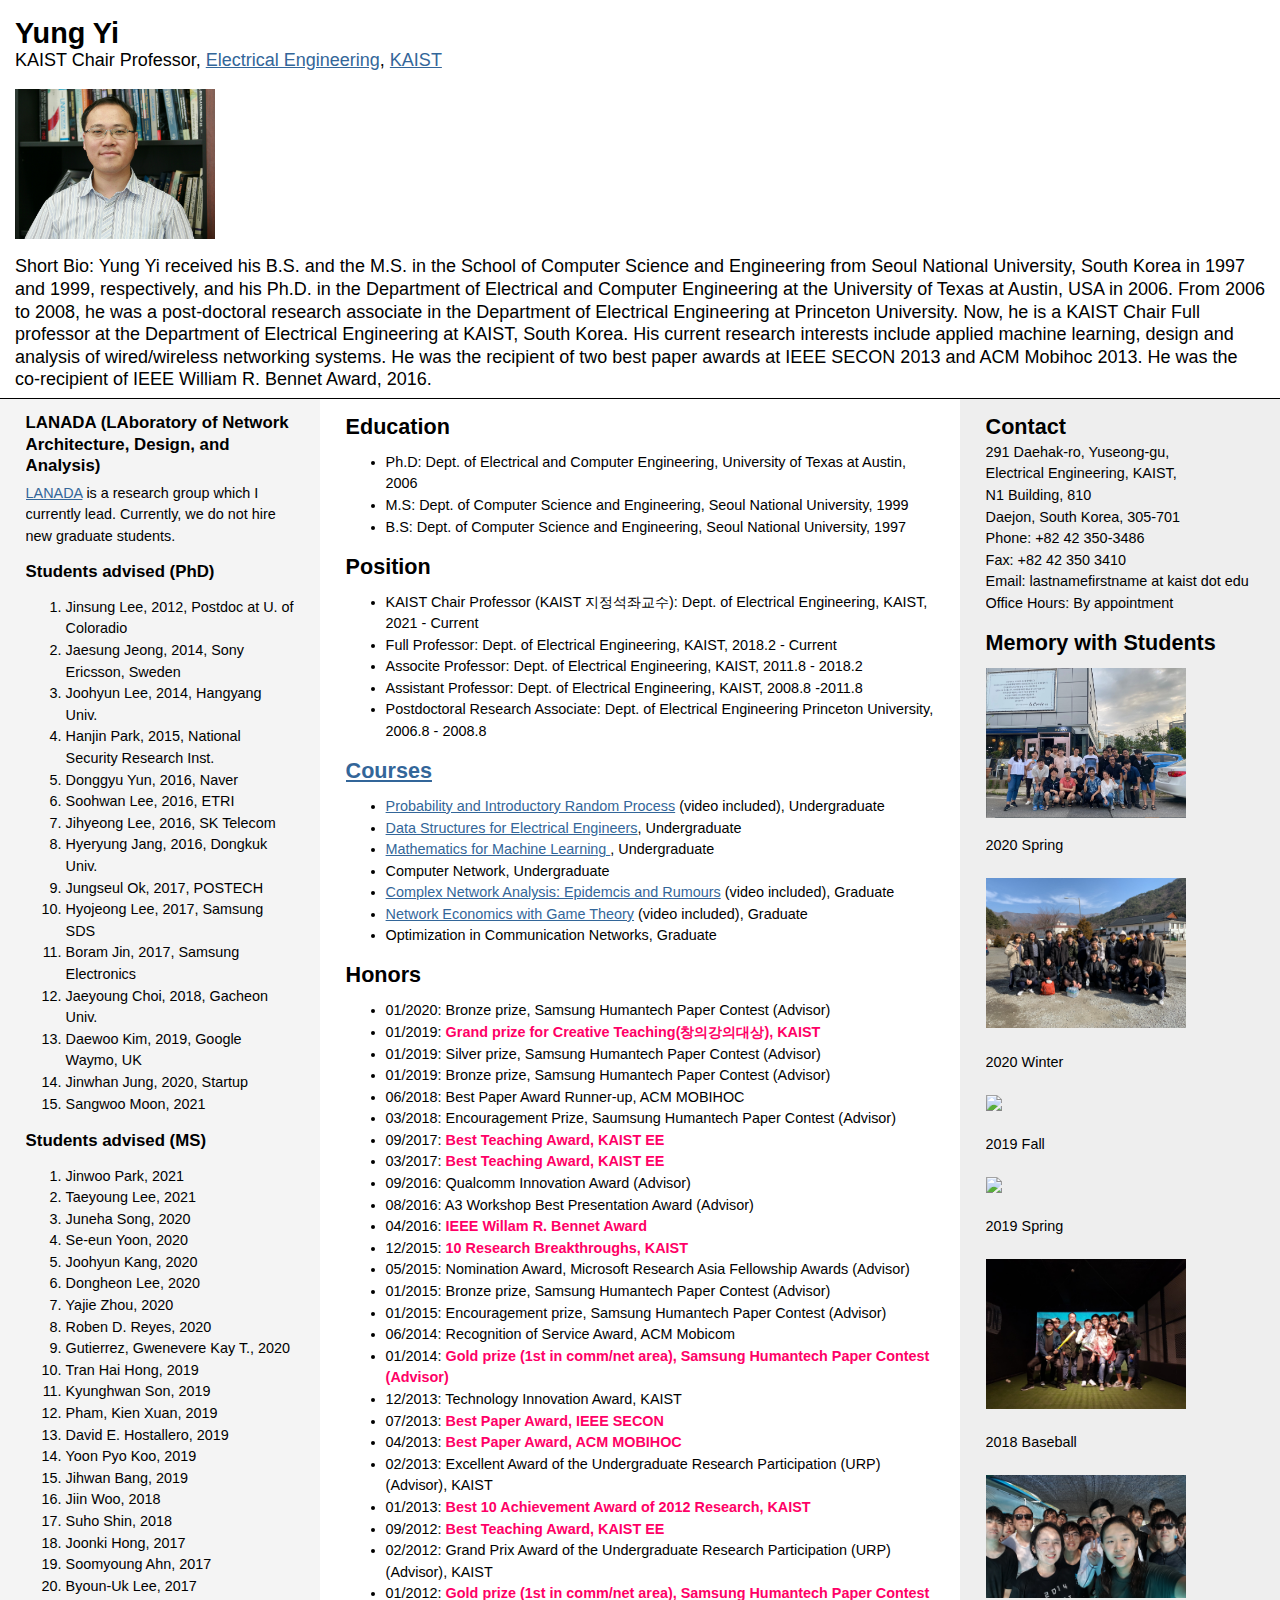
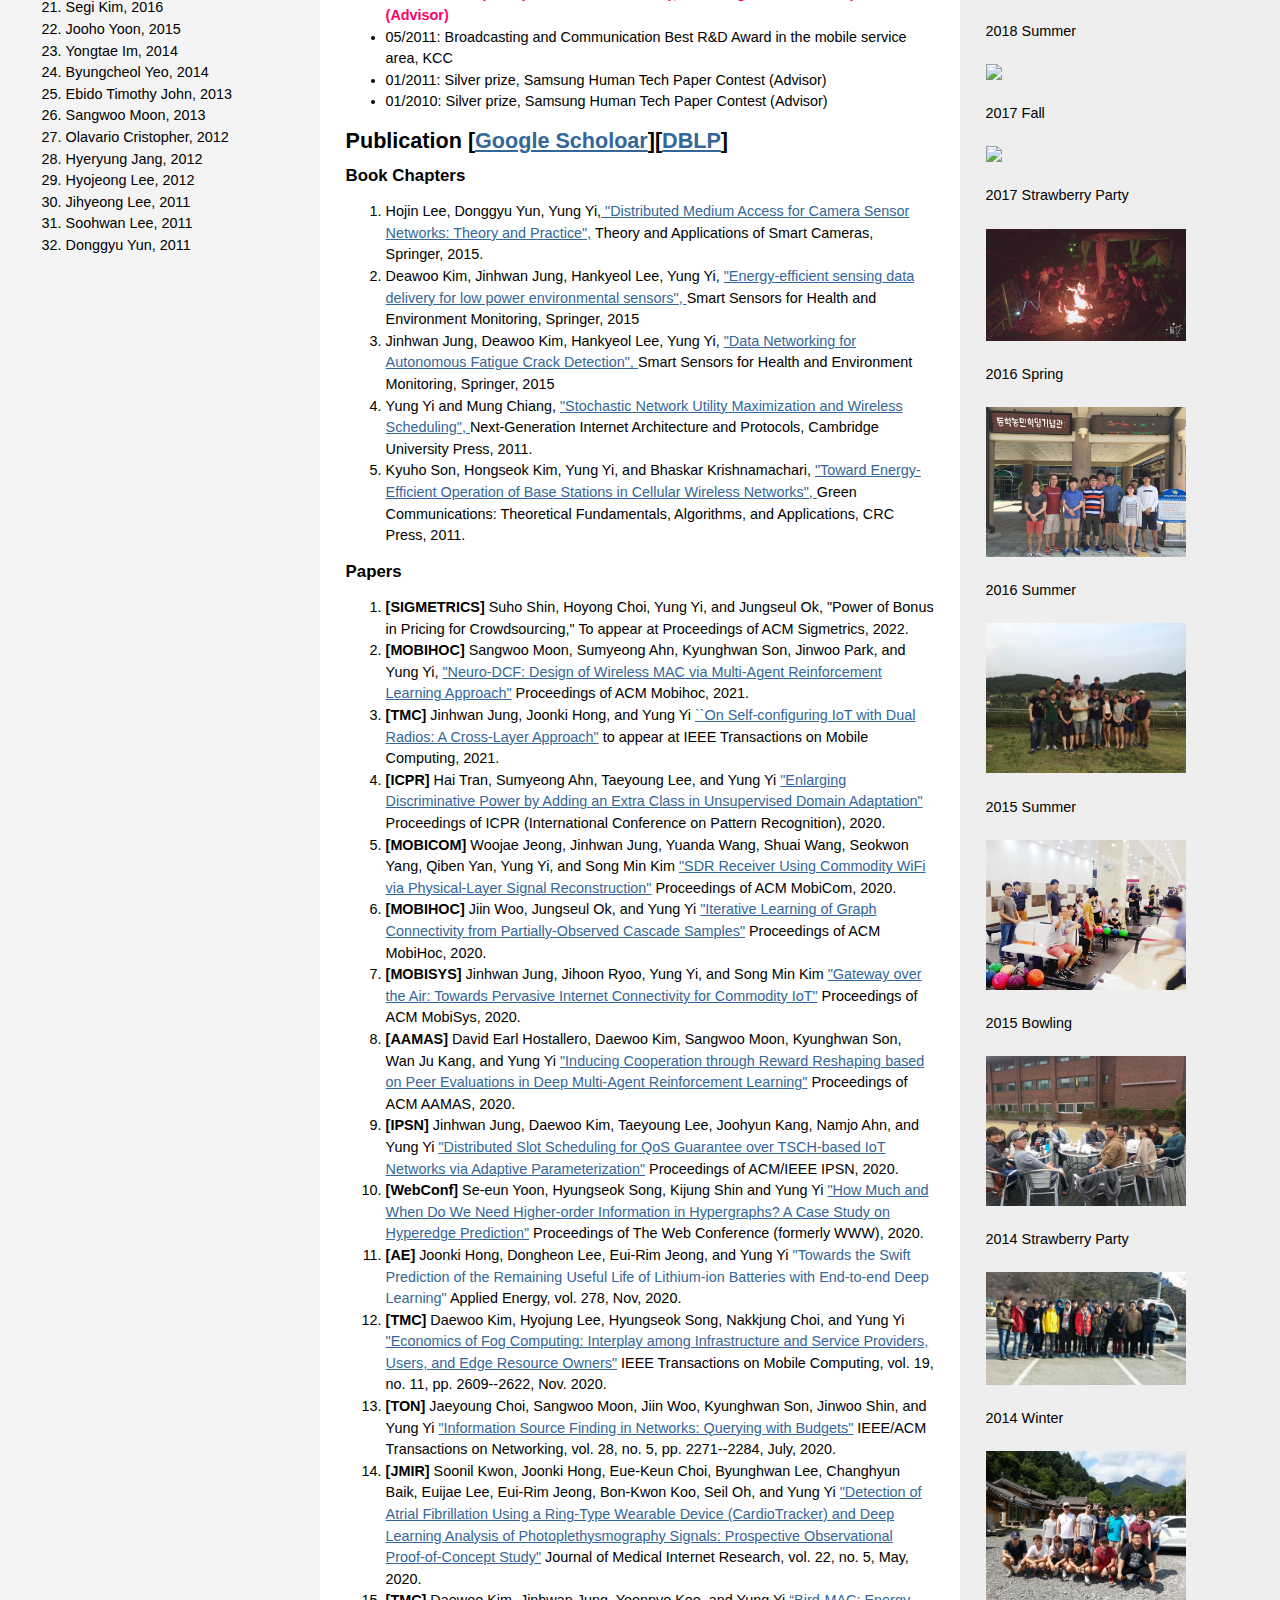
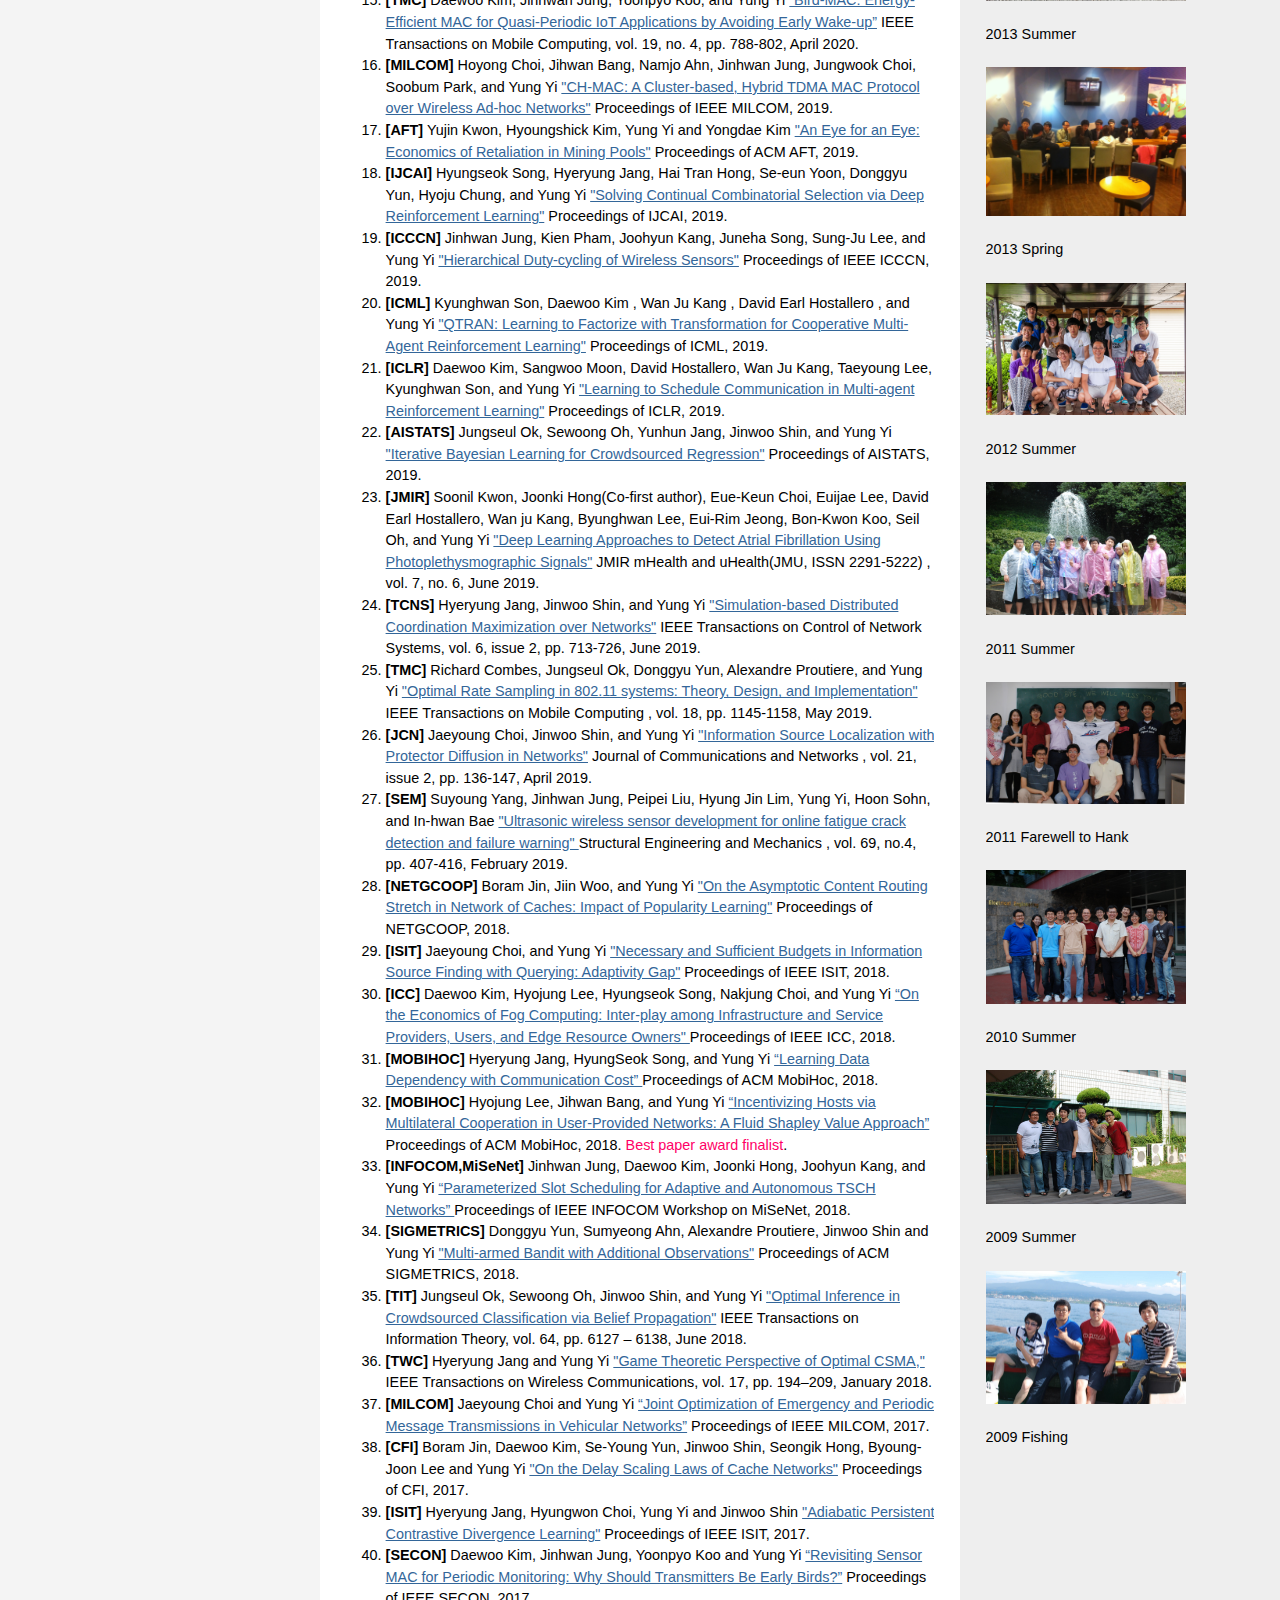
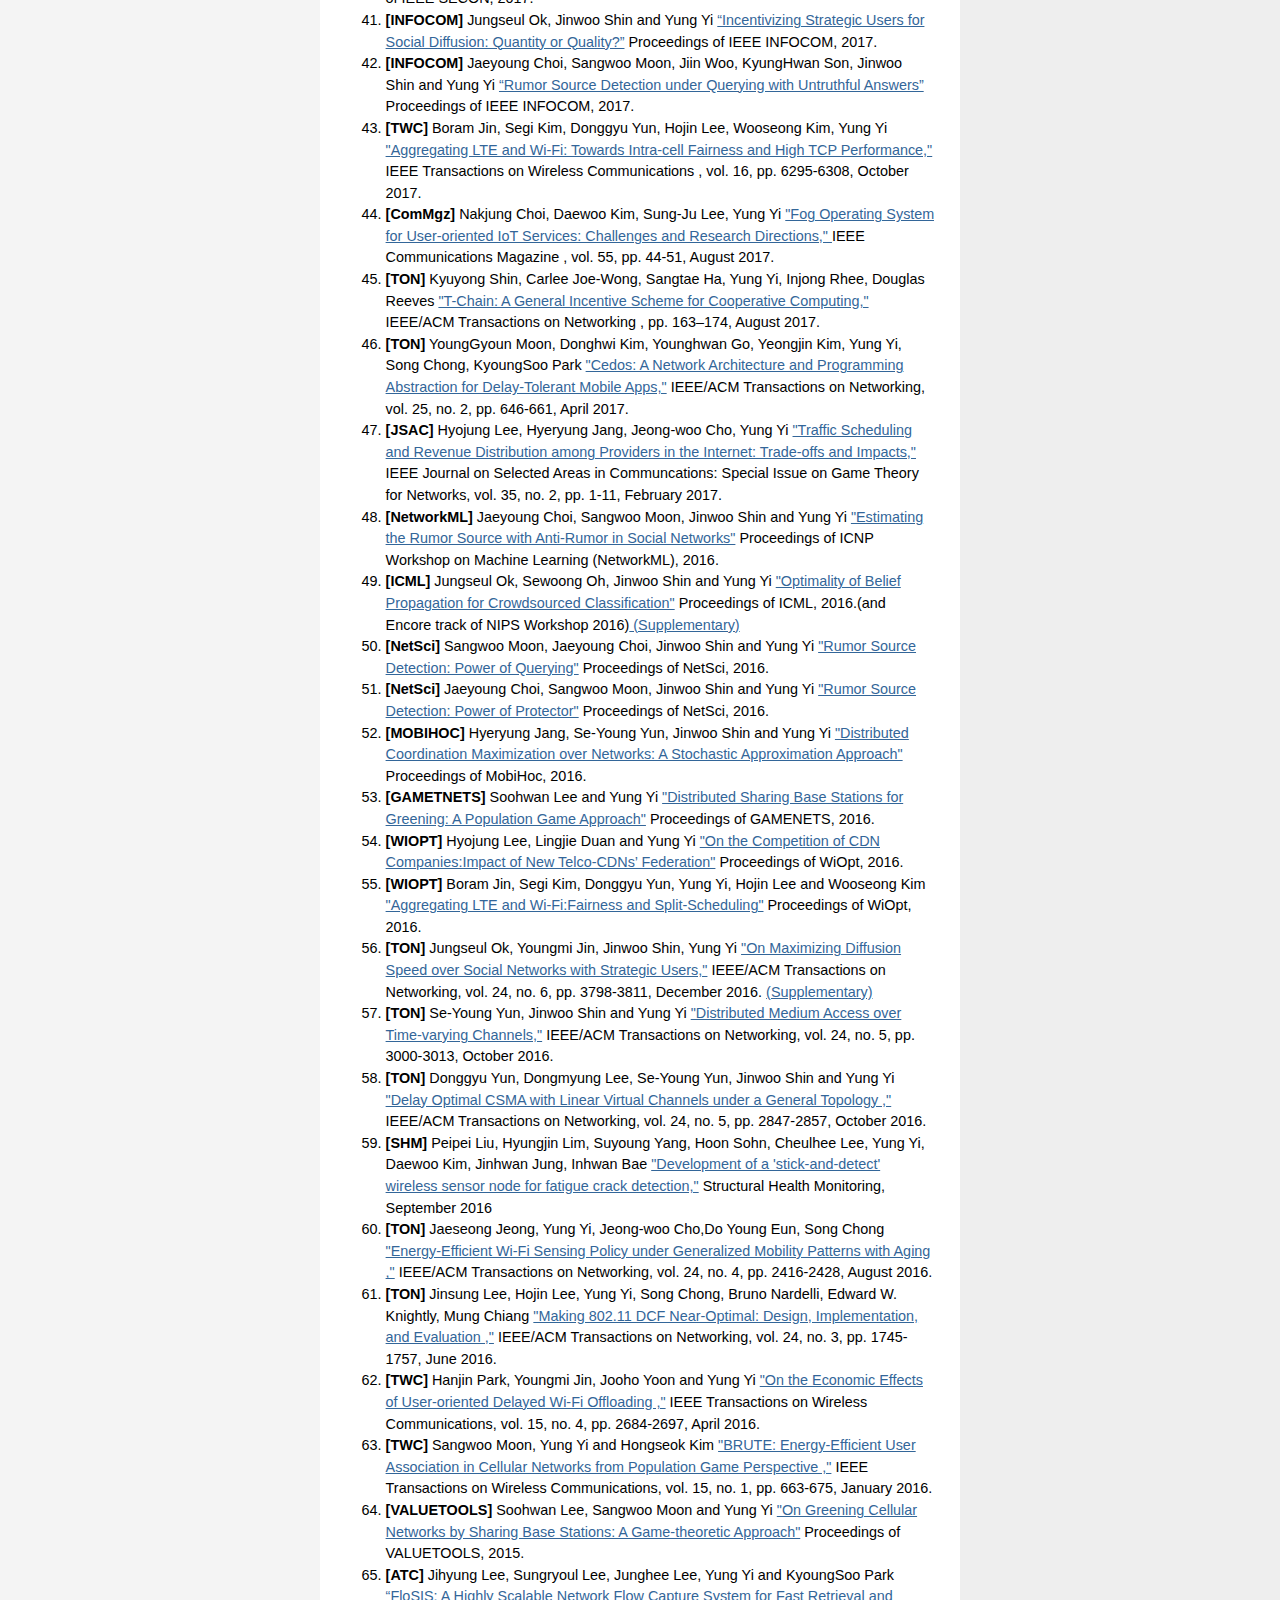
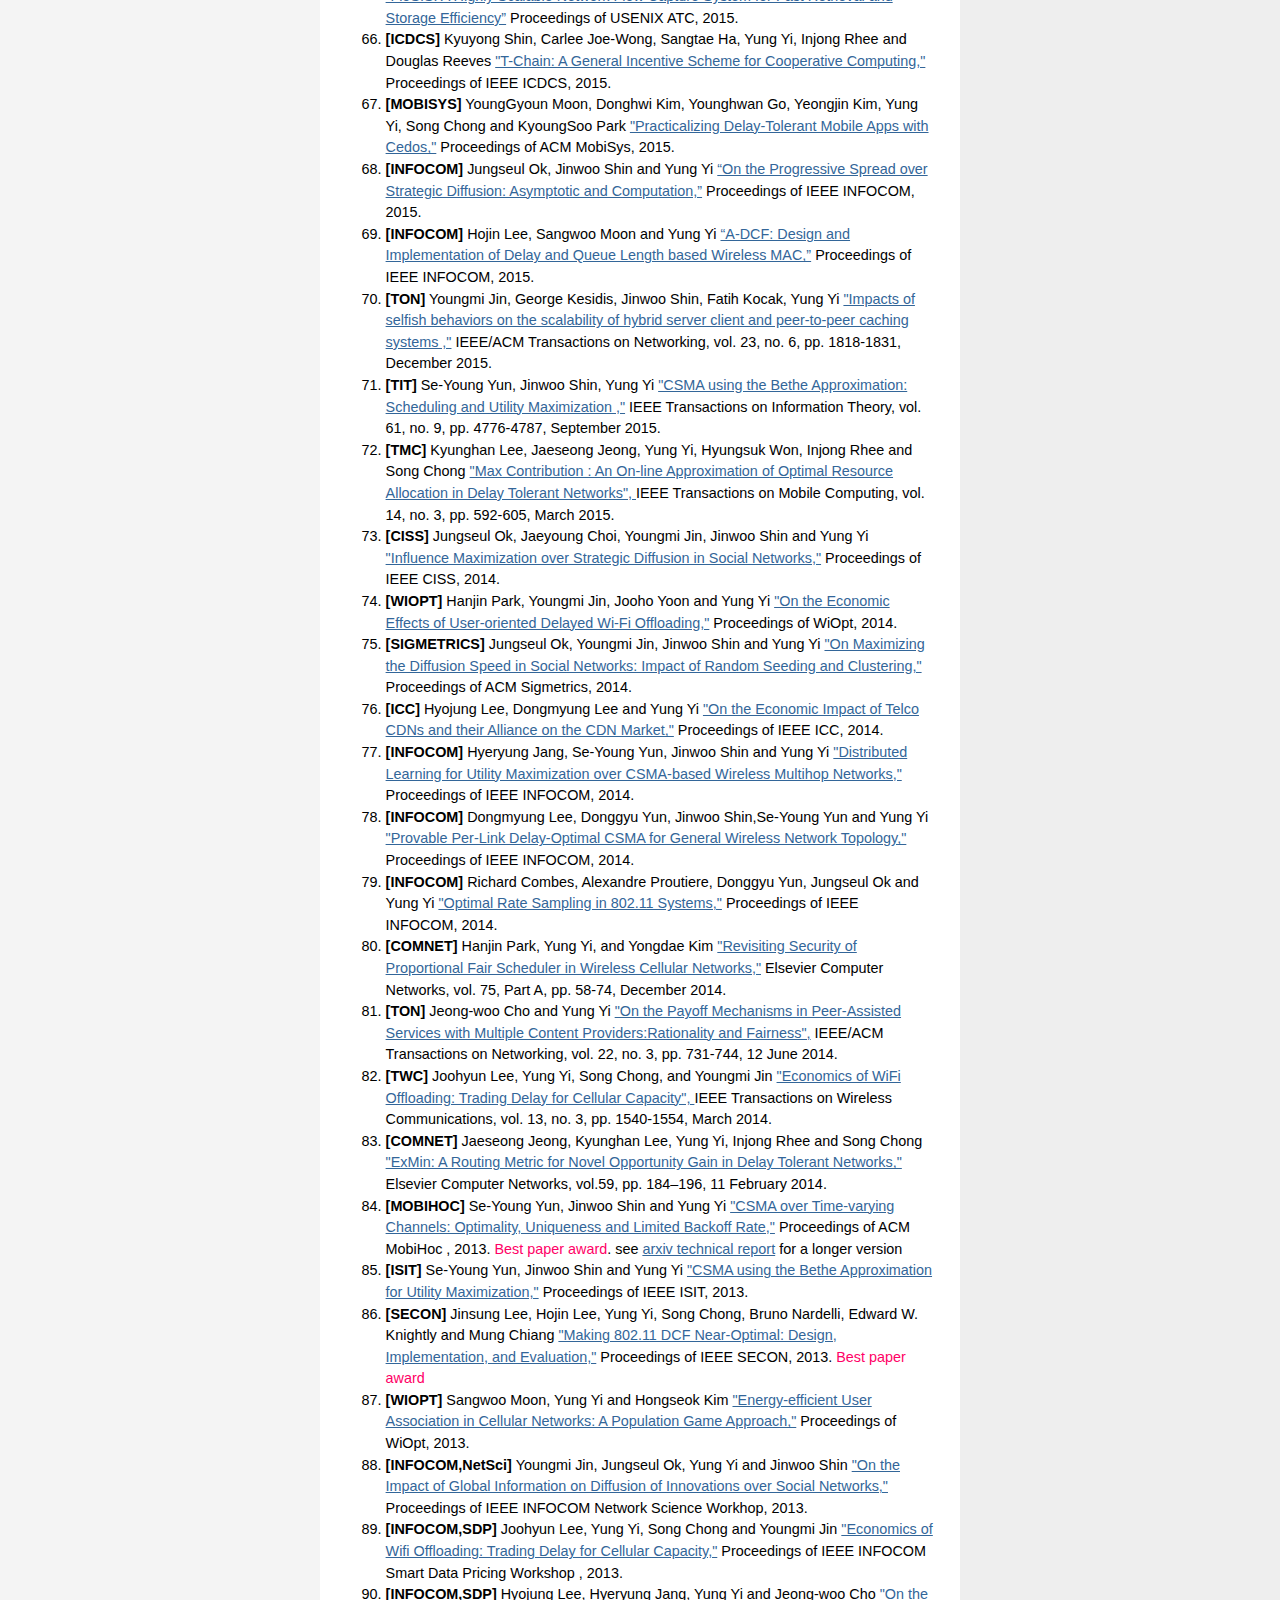
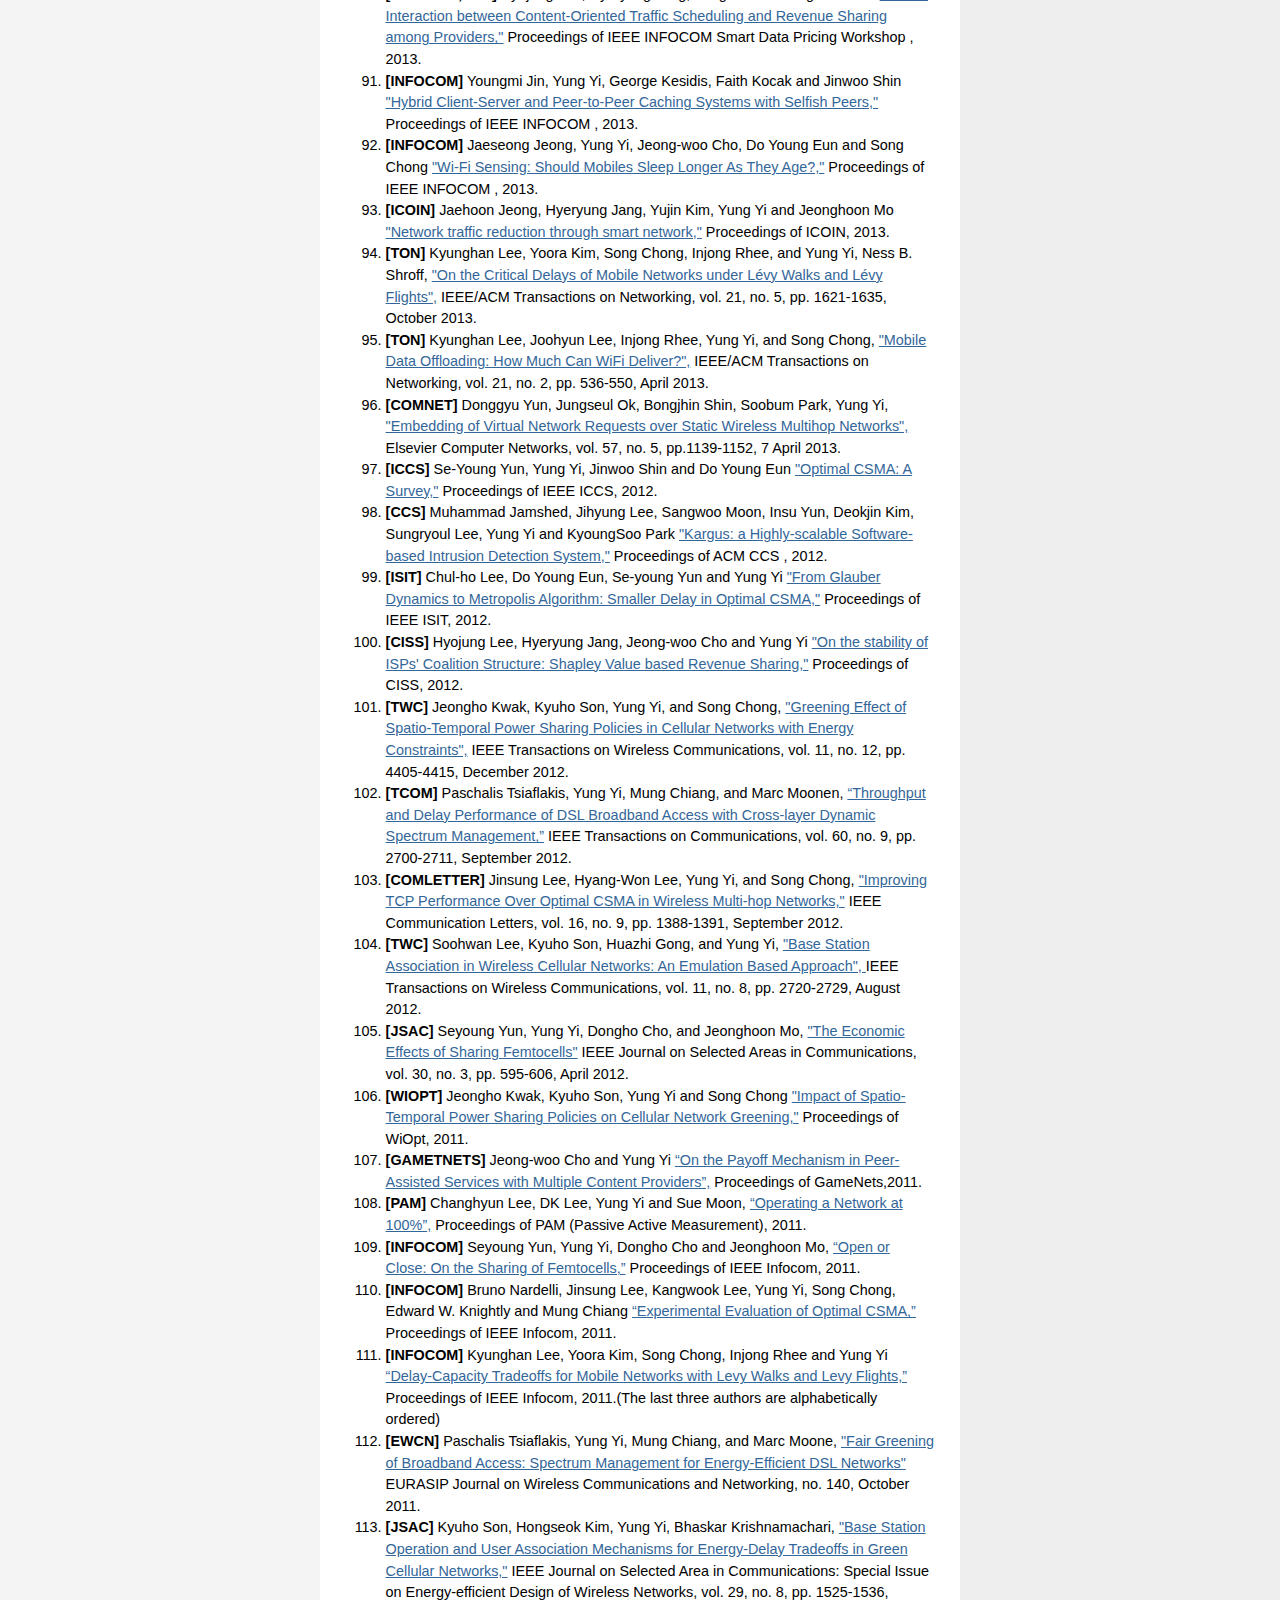
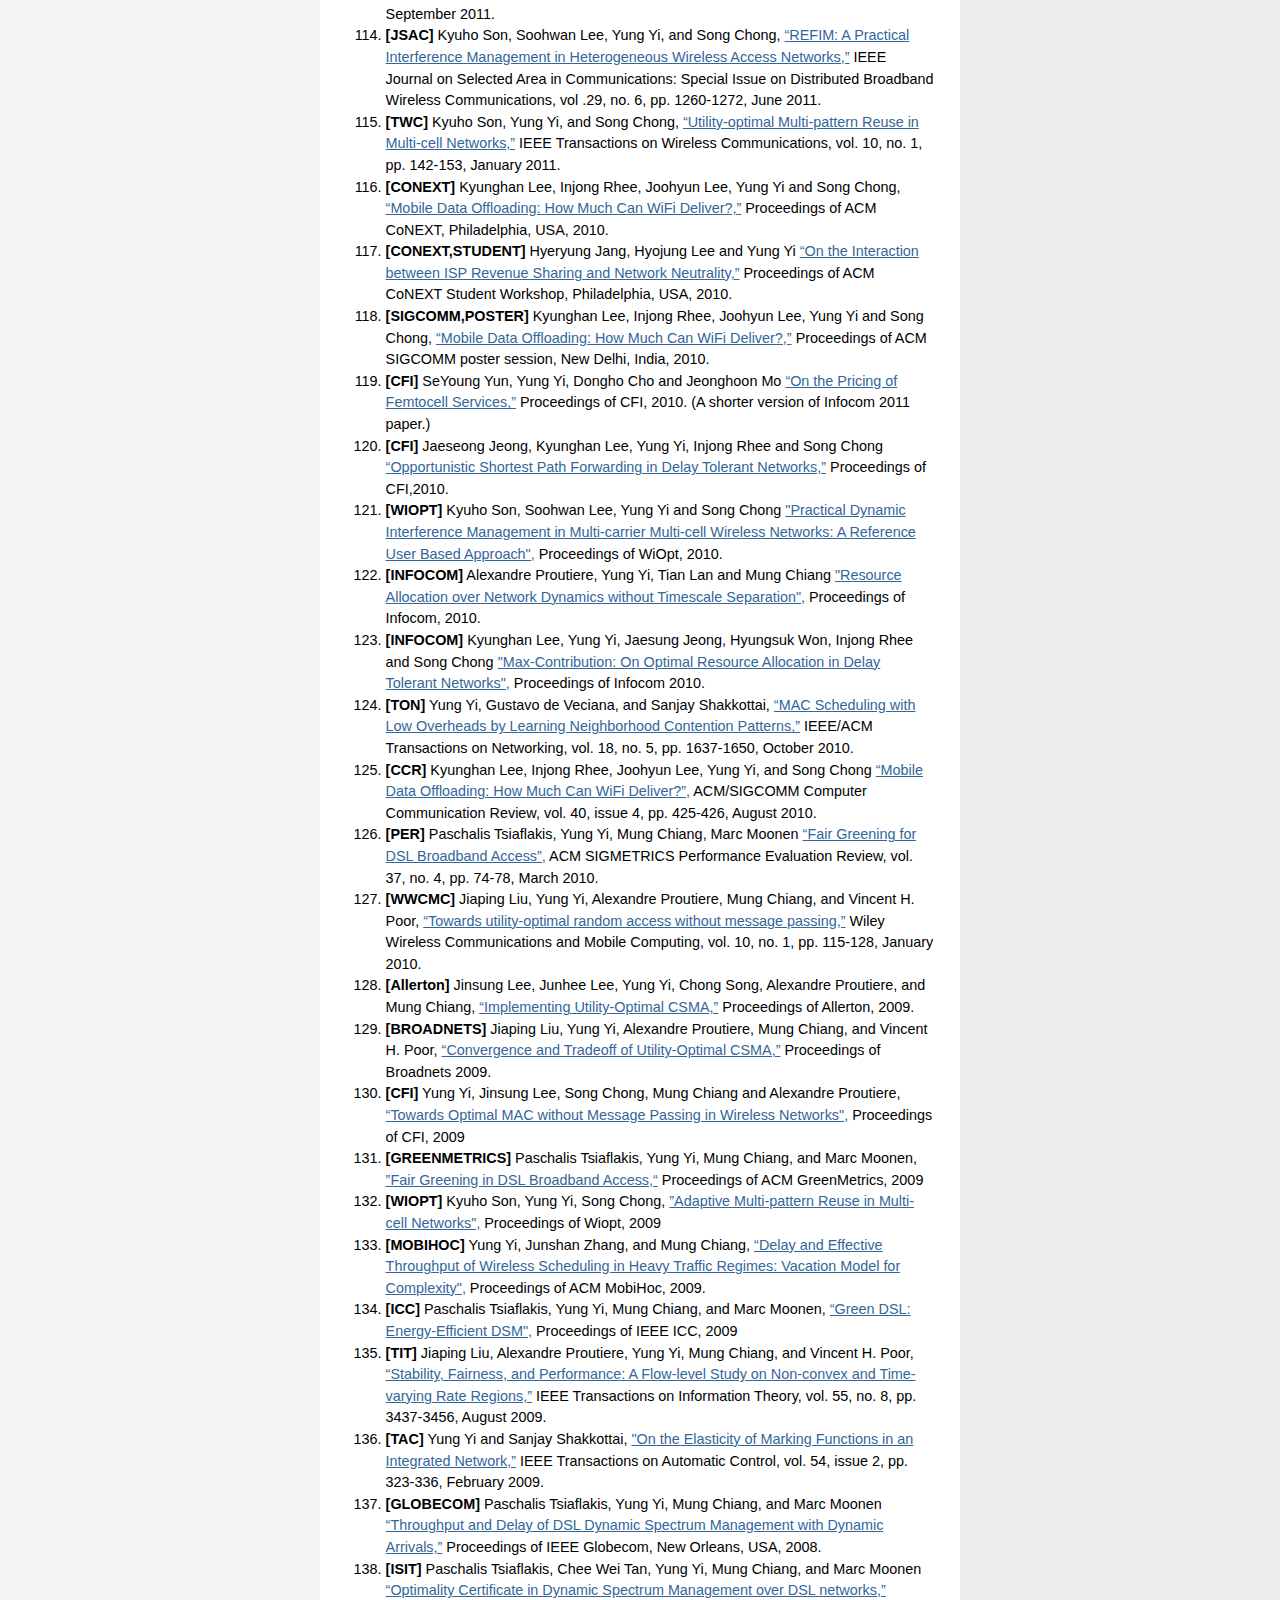
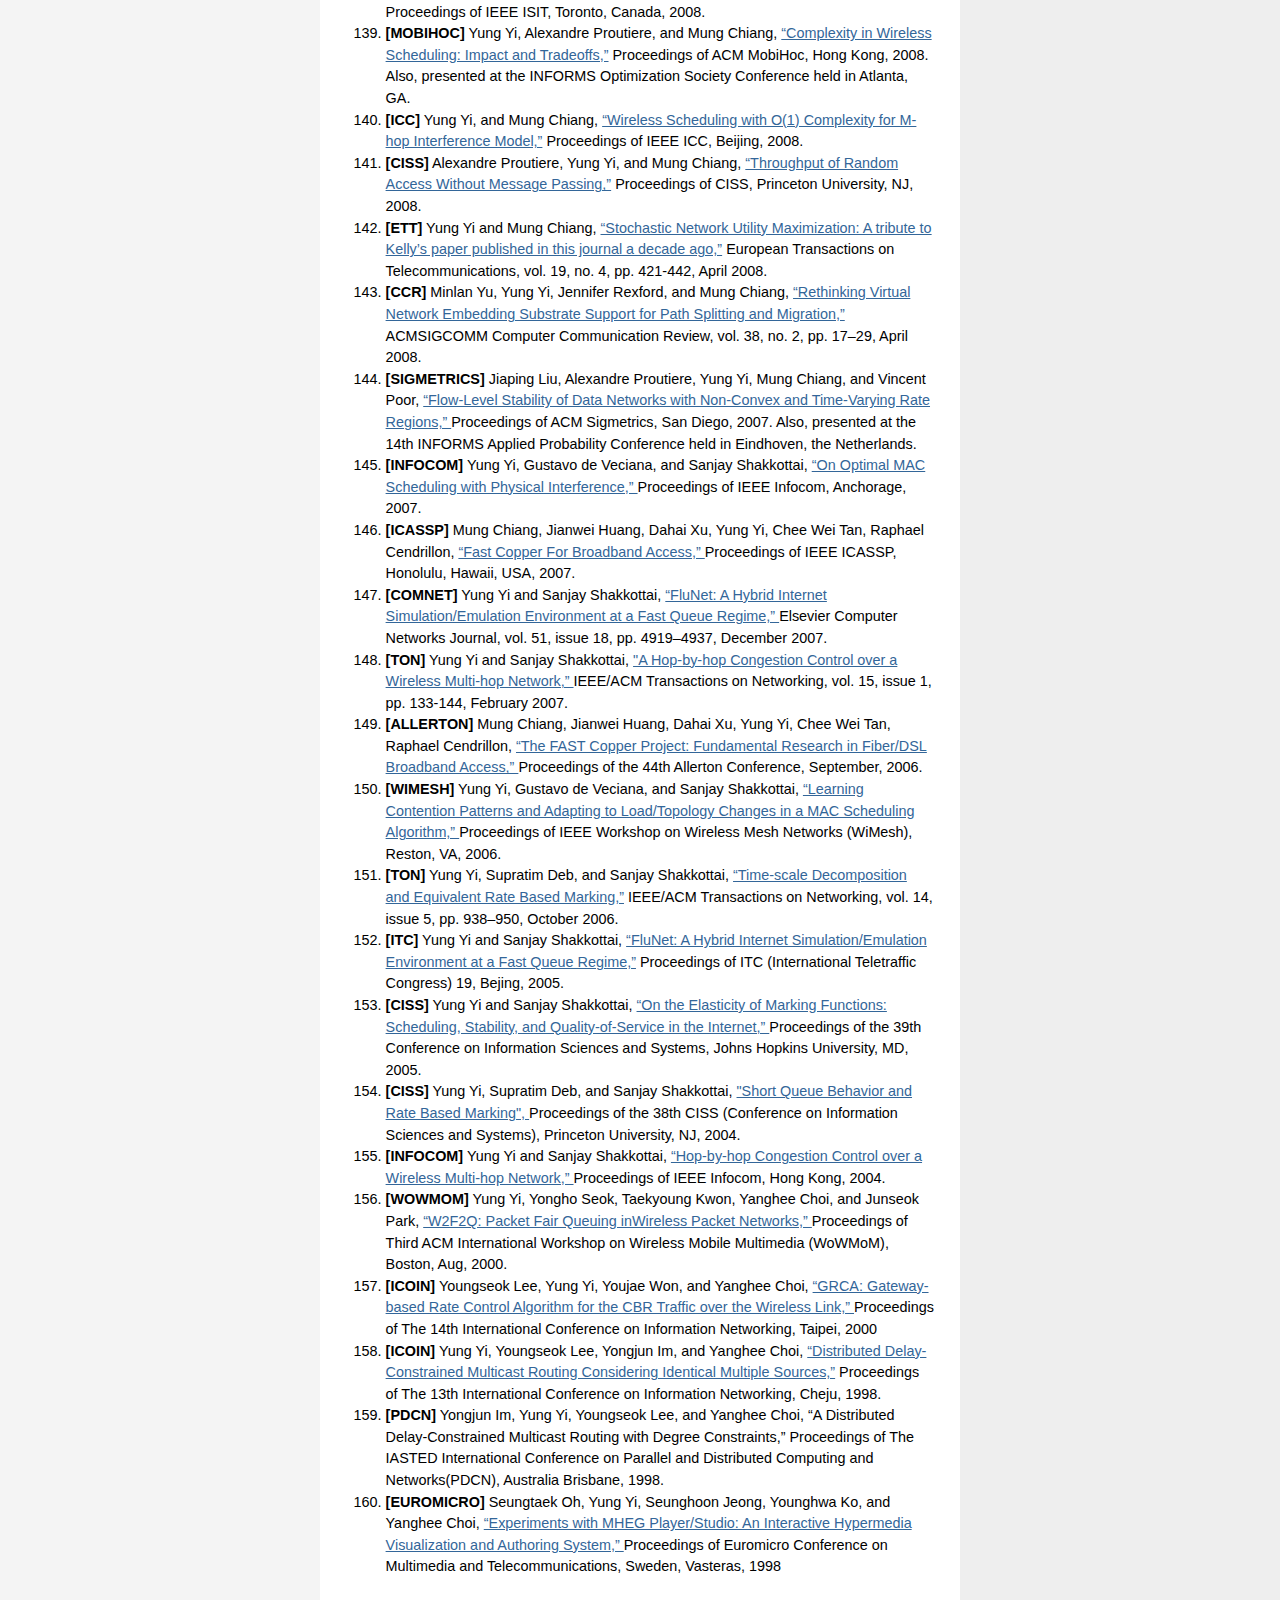
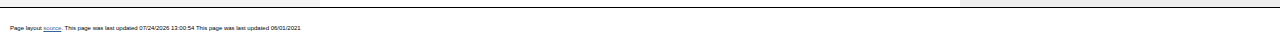
==== index.html @ 5860eb9c "." ====
<!DOCTYPE html PUBLIC "-//W3C//DTD XHTML 1.0 Strict//EN" "http://www.w3.org/TR/xhtml1/DTD/xhtml1-strict.dtd">
<!-- saved from url=(0029)http://sruti.usc.edu/~ramesh/ -->
<html xmlns="http://www.w3.org/1999/xhtml" xml:lang="en-GB"><head><meta http-equiv="Content-Type" content="text/html; charset=UTF-8">
  <title>Yung Yi, KAIST</title>

  <meta name="description" content="Yung Yi">
  <meta name="keywords" content="Yung Yi">
  <meta name="robots" content="index, follow">
  <link rel="stylesheet" type="text/css" href="./screen.css" media="screen">
</head>

<body>

<div id="header">
  <h1>Yung Yi
</h1>
<p>
<font size="+1">KAIST Chair Professor,
<a href="http://ee.kaist.ac.kr/">Electrical Engineering</a>,
<a href="http://www.kaist.ac.kr/">KAIST</a>
<p>
<img src="./yiyung.jpg" width="200">

<p>
Short Bio: Yung Yi received his B.S. and the M.S. in the School of Computer
Science and Engineering from Seoul National University, South Korea in
1997 and 1999, respectively, and his Ph.D. in the Department of
Electrical and Computer Engineering at the University of Texas at
Austin, USA in 2006. From 2006 to 2008, he was a post-doctoral
research associate in the Department of Electrical Engineering at
Princeton University. Now, he is a KAIST Chair Full professor at the
Department of Electrical Engineering at KAIST, South Korea. His
current research interests include applied machine learning, design and analysis of wired/wireless networking systems.
He was the recipient of two best paper awards at IEEE SECON 2013 and ACM Mobihoc 2013. He was the co-recipient of IEEE William R. Bennet Award, 2016.
</font>
<p>


<!-- </blockquote> -->


	<!-- <h2>Professor of Computer Science and Electrical Engineering -->
	<!-- <br>Viterbi School of Engineering -->
        <!-- <br>University of Southern California -->
        <!-- <h2> -->
</div>

<p>

<p>

<div class="colmask threecol">
 <div class="colmid">
   <div class="colleft">
     <div class="col1">
      <!-- Column 1 start -->
      <!-- <img align="right" src="./yiyung.jpg" width="200"> -->

      <h2>Education</h2>
<ul>
<li> Ph.D: Dept. of Electrical and Computer Engineering, University of Texas at Austin, 2006</li>
<li> M.S: Dept. of Computer Science and Engineering, Seoul National University, 1999</li>
<li> B.S: Dept. of Computer Science and Engineering, Seoul National University, 1997</li>


</ul>
    <!-- <ul> -->
    <!--   <li><a href="http://www.nsf.gov/">US National Science Foundation</a> -->
    <!--   </li><li><a href="http://www.arl.army.mil/">US Army Research -->
    <!--   Laboratory</a> -->
    <!--   </li><li><a href="http://www.cisco.com/">Cisco Systems</a> -->


      <!-- <h2>Bio</h2>
<p>Yung Yi received his B.S. and the M.S. in the School of Computer
Science and Engineering from Seoul National University, South Korea in
1997 and 1999, respectively, and his Ph.D. in the Department of
Electrical and Computer Engineering at the University of Texas at
Austin, USA in 2006. From 2006 to 2008, he was a post-doctoral
research associate in the Department of Electrical Engineering at
Princeton University. Now, he is a KAIST Chair Full professor at the
Department of Electrical Engineering at KAIST, South Korea. His
current research interests include applied machine learning, design and analysis of wired/wireless networking systems.
He was the recipient of two best paper awards at
IEEE SECON 2013 and ACM Mobihoc 2013. He was the co-recipient of IEEE William R. Bennet Award.
</p> -->

<h2>Position</h2>
<ul>

<li> KAIST Chair Professor (KAIST 지정석좌교수): Dept. of Electrical Engineering, KAIST, 2021 - Current</li>
<li> Full Professor: Dept. of Electrical Engineering, KAIST, 2018.2 - Current </li>
<li> Associte Professor: Dept. of Electrical Engineering, KAIST, 2011.8 - 2018.2 </li>
<li> Assistant Professor: Dept. of Electrical Engineering, KAIST, 2008.8 -2011.8 </li>
<li> Postdoctoral Research Associate: Dept. of Electrical Engineering Princeton University, 2006.8 - 2008.8</li>


</ul>


  <h2><a href="courses/index.html">Courses</a></h2>

<ul>
  <li><a href="./courses/probability.html">Probability and Introductory Random Process</a> (video included), Undergraduate</li>
  <li><a href="./courses/datastructure.html">Data Structures for Electrical Engineers</a>, Undergraduate</li>
  <li><a href="./courses/mathml.html">Mathematics for Machine Learning </a>, Undergraduate</li>
  <li>Computer Network, Undergraduate</li>
  <li><a href="./courses/complexnetwork.html">Complex Network Analysis: Epidemcis and Rumours</a> (video included), Graduate</li>
    <li><a href="./courses/gametheory.html">Network Economics with Game Theory</a> (video included), Graduate</li>
    <li>Optimization in Communication Networks, Graduate</li>

</ul>



  <h2>Honors</h2>

<ul>

<li> 01/2020: Bronze prize, Samsung Humantech Paper Contest (Advisor)</li>
<li>01/2019: <font color="ff0066"><b>Grand prize for Creative Teaching(창의강의대상), KAIST</b></font></li>
<li>01/2019: Silver prize, Samsung Humantech Paper Contest (Advisor)</li>
<li>01/2019: Bronze prize, Samsung Humantech Paper Contest (Advisor)</li>
<li>06/2018: Best Paper Award Runner-up, ACM MOBIHOC</li>
<li>03/2018: Encouragement Prize, Saumsung Humantech Paper Contest (Advisor)</li>
<li>09/2017: <font color="ff0066"><b>Best Teaching Award, KAIST EE</b></font></li>
<li>03/2017: <font color="ff0066"><b>Best Teaching Award, KAIST EE</b></font></li>
<li>09/2016: Qualcomm Innovation Award (Advisor)</li>
<li>08/2016: A3 Workshop Best Presentation Award (Advisor)</li>
<li>04/2016: <font color="ff0066"><b>IEEE Willam R. Bennet Award</b></font></li>
<li>12/2015: <font color="ff0066"><b>10 Research Breakthroughs, KAIST</b></font></li>
<li>05/2015: Nomination Award, Microsoft Research Asia Fellowship Awards (Advisor)</li>
<li>01/2015: Bronze prize, Samsung Humantech Paper Contest (Advisor)</li>
<li>01/2015: Encouragement prize, Samsung Humantech Paper Contest (Advisor)</li>
<li>06/2014: Recognition of Service Award, ACM Mobicom</li>
<li>01/2014: <font color="ff0066"><b>Gold prize (1st in comm/net area), Samsung Humantech Paper Contest (Advisor)</b></font></li>
<li>12/2013: Technology Innovation Award, KAIST</li>
<li>07/2013: <font color="ff0066"><b>Best Paper Award, IEEE SECON</b></font></li>
<li>04/2013: <font color="ff0066"><b>Best Paper Award, ACM MOBIHOC</b></font></li>
<li>02/2013: Excellent Award of the Undergraduate Research Participation (URP) (Advisor), KAIST</li>
<li>01/2013: <font color="ff0066"><b>Best 10 Achievement Award of 2012 Research, KAIST</b></font></li>
<li>09/2012: <font color="ff0066"><b>Best Teaching Award, KAIST EE</b></font></li>
<li>02/2012: Grand Prix Award of the Undergraduate Research Participation (URP) (Advisor), KAIST</li>
<li>01/2012: <font color="ff0066"><b>Gold prize (1st in comm/net area), Samsung Humantech Paper Contest (Advisor)</b></font></li>
<li>05/2011: Broadcasting and Communication Best R&D Award in the mobile service area, KCC</li>
<li>01/2011: Silver prize, Samsung Human Tech Paper Contest (Advisor)</li>
<li>01/2010: Silver prize, Samsung Human Tech Paper Contest (Advisor)</li>

</ul>


<!-- <h2><a href="http://lanada.kaist.ac.kr/pub.html">Publications</a>,
  <a href="https://scholar.google.com/citations?user=bg92wVEAAAAJ&hl=en">Google Scholoar</a>,
  <a href="https://dblp.org/pid/01/66.html">DBLP</a></h2> -->

<h2>Publication [<a href="https://scholar.google.com/citations?user=bg92wVEAAAAJ&hl=en">Google Scholoar</a>][<a href="https://dblp.org/pid/01/66.html">DBLP</a>]</h2>

<h3>Book Chapters</h3>


<ol>
<li> Hojin Lee, Donggyu Yun, Yung Yi,<a href="Publication/Book/bookchapter_distributedmac.pdf">
                  "Distributed Medium Access for Camera Sensor Networks: Theory and Practice",</a> Theory and Applications of Smart Cameras, Springer, 2015.
 </li>
<li> Deawoo Kim, Jinhwan Jung, Hankyeol Lee, Yung Yi,
                 <a                   href="Publication/Book/bookchatper_lps.pdf">
                   "Energy-efficient sensing data delivery for low power environmental sensors", </a>
                 Smart Sensors for Health and Environment Monitoring, Springer, 2015</li>

<li> Jinhwan Jung, Deawoo Kim, Hankyeol Lee, Yung Yi, <a href="Publication/Book/bookchapter_crack_detection.pdf">
                   "Data Networking for Autonomous Fatigue Crack Detection", </a>
                 Smart Sensors for Health and Environment Monitoring, Springer, 2015</li>
<li> Yung Yi and Mung Chiang, <a href="http://www.amazon.com/Next-Generation-Internet-Architectures-Byrav-Ramamurthy/dp/0521113687">
                   "Stochastic Network Utility Maximization and Wireless Scheduling", </a>     Next-Generation Internet Architecture and Protocols, Cambridge University Press, 2011.</li>
<li> Kyuho Son, Hongseok Kim, Yung Yi, and Bhaskar Krishnamachari,     <a
                   href="http://www.amazon.com/Green-Communications-Theoretical-Fundamentals-Applications/dp/1466501073">
                   "Toward Energy-Efficient Operation of Base Stations in Cellular Wireless Networks", </a>
                 Green Communications: Theoretical Fundamentals, Algorithms, and Applications, CRC
                 Press, 2011.</li>
</ol>

<h3>Papers</h3>
<ol>

<li>  <b>[SIGMETRICS]</b> Suho Shin, Hoyong Choi, Yung Yi, and Jungseul Ok,
      "Power of Bonus in Pricing for Crowdsourcing,"</a>
     To appear at Proceedings of ACM Sigmetrics, 2022.</li>

<li>  <b>[MOBIHOC]</b> Sangwoo Moon, Sumyeong Ahn, Kyunghwan Son, Jinwoo Park, and Yung Yi,
    <a href="Publication/Conference/2021_Mobihoc_NeuroDCF.pdf">
      "Neuro-DCF: Design of Wireless MAC via Multi-Agent Reinforcement Learning Approach"</a>
     Proceedings of ACM Mobihoc, 2021.</li>

     
<li>  <b>[TMC]</b> Jinhwan Jung, Joonki Hong, and Yung Yi
  		<a href="Publication/Journal/2021_TMC_JH.pdf">
          ``On Self-configuring IoT with Dual Radios: A Cross-Layer Approach"</a>
  		to appear at IEEE Transactions on Mobile Computing, 2021.</li>

<li> <b>[ICPR]</b> Hai Tran, Sumyeong Ahn, Taeyoung Lee, and Yung Yi
    <a href="Publication/Conference/2020_ICPR_Enlarging_Discriminative_Power_by_Adding_an_Extra_Class_in_Unsupervised_Domain_Adaptation.pdf">
      "Enlarging Discriminative Power by Adding an Extra Class in Unsupervised Domain Adaptation"</a>
     Proceedings of ICPR (International Conference on Pattern Recognition), 2020.</li>


<li>  <b>[MOBICOM]</b>    Woojae Jeong, Jinhwan Jung, Yuanda Wang, Shuai Wang, Seokwon Yang, Qiben Yan, Yung Yi, and Song Min Kim
      <a href="https://dl.acm.org/doi/10.1145/3372224.3419189">
        "SDR Receiver Using Commodity WiFi via Physical-Layer Signal Reconstruction"</a>
       Proceedings of ACM MobiCom,  2020.


<li>  <b>[MOBIHOC]</b>    Jiin Woo, Jungseul Ok, and Yung Yi
      <a href="https://dl.acm.org/doi/10.1145/3397166.3409130">
        "Iterative Learning of Graph Connectivity from Partially-Observed Cascade Samples"</a>
       Proceedings of ACM MobiHoc, 2020.

<li>   <b>[MOBISYS]</b>   Jinhwan Jung, Jihoon Ryoo, Yung Yi, and Song Min Kim
      <a href="Publication/Conference/Gateway_over_the_Air-Towards_Pervasive_Internet_Connectivity_for_Commodity_IoT.pdf">
        "Gateway over the Air: Towards Pervasive Internet Connectivity for Commodity IoT"</a>
       Proceedings of ACM MobiSys, 2020.

<li>  <b>[AAMAS]</b>    David Earl Hostallero, Daewoo Kim, Sangwoo Moon, Kyunghwan Son, Wan Ju Kang, and Yung Yi
      <a href="http://ifaamas.org/Proceedings/aamas2020/pdfs/p520.pdf">
        "Inducing Cooperation through Reward Reshaping based on Peer Evaluations in Deep Multi-Agent Reinforcement Learning"</a>
       Proceedings of ACM AAMAS, 2020.

<li>   <b>[IPSN]</b>   Jinhwan Jung, Daewoo Kim, Taeyoung Lee, Joohyun Kang, Namjo Ahn, and Yung Yi
      <a href="Publication/Conference/Distributed_Slot_Scheduling_for_QoS_Guarantee_over_TSCH-based_IoT_Networks_via_Adaptive_Parameterization.pdf">
        "Distributed Slot Scheduling for QoS Guarantee over TSCH-based IoT Networks via Adaptive Parameterization"</a>
       Proceedings of ACM/IEEE IPSN, 2020.

<li>   <b>[WebConf]</b>   Se-eun Yoon, Hyungseok Song, Kijung Shin and Yung Yi
      <a href="Publication/Conference/www20-higher-order.pdf">
        "How Much and When Do We Need Higher-order Information in Hypergraphs? A Case Study on Hyperedge Prediction"</a>
       Proceedings of The Web Conference (formerly WWW), 2020.


<li>   <b>[AE]</b>       Joonki Hong, Dongheon Lee, Eui-Rim Jeong, and Yung Yi
                  <a>"Towards the Swift Prediction of the Remaining Useful Life of Lithium-ion Batteries with End-to-end Deep Learning"</a>
                  Applied Energy, vol. 278, Nov, 2020.</li>

<li>  <b>[TMC]</b>	Daewoo Kim, Hyojung Lee, Hyungseok Song, Nakkjung Choi, and Yung Yi
  		<a href="Publication/Journal/2019_TMC_DW and HS.pdf">
          "Economics of Fog Computing: Interplay among Infrastructure and Service Providers, Users, and Edge Resource Owners"</a>
  		IEEE Transactions on Mobile Computing, vol. 19, no. 11, pp. 2609--2622, Nov. 2020.


<li> <b>[TON]</b>         Jaeyoung Choi, Sangwoo Moon, Jiin Woo, Kyunghwan Son, Jinwoo Shin, and Yung Yi
                  <a href="Publication/Journal/2020_JY__Information_Source_Finding_in_Social_Networks__Querying_with_Budgets.pdf">
          "Information Source Finding in Networks: Querying with Budgets"</a>
                  IEEE/ACM Transactions on Networking, vol. 28, no. 5, pp. 2271--2284, July, 2020.
          <!-- Not sure if early access? Not sure if july-->


<li>  <b>[JMIR]</b>        Soonil Kwon, Joonki Hong, Eue-Keun Choi, Byunghwan Lee, Changhyun Baik, Euijae Lee, Eui-Rim Jeong, Bon-Kwon Koo, Seil Oh, and Yung Yi
                  <a href="Publication/Journal/2020_Detection_of_Atrial_Fibrillation_Using_a_Ring-Type_Wearable_Device_(CardioTracker)_and_Deep_Learning_Analysis_of_Photoplethysmography_Signals_Prospective_Observational_Proof-of-Concept_Study">
          "Detection of Atrial Fibrillation Using a Ring-Type Wearable Device (CardioTracker) and Deep Learning Analysis of Photoplethysmography Signals: Prospective Observational Proof-of-Concept Study"</a>
                  Journal of Medical Internet Research, vol. 22, no. 5, May, 2020.
          <!-- Update page number -->

<li>      <b>[TMC]</b>    Daewoo Kim, Jinhwan Jung, Yoonpyo Koo, and Yung Yi
          <a href="Publication/Journal/Bird-MAC: Energy-Efficient MAC.pdf">
                  “Bird-MAC: Energy-Efficient MAC for Quasi-Periodic IoT Applications by Avoiding Early Wake-up”</a>
          IEEE Transactions on Mobile Computing, vol. 19, no. 4, pp. 788-802, April 2020.

<li>     <b>[MILCOM]</b>     Hoyong Choi, Jihwan Bang, Namjo Ahn, Jinhwan Jung, Jungwook Choi, Soobum Park, and Yung Yi
          <a href="Publication/Conference/HY__Cluster_based_TDMA__Milcom_2019.pdf">
            "CH-MAC: A Cluster-based, Hybrid TDMA MAC Protocol over Wireless Ad-hoc Networks"</a>
          Proceedings of IEEE MILCOM, 2019.

<li>     <b>[AFT]</b>     Yujin Kwon, Hyoungshick Kim, Yung Yi and Yongdae Kim
          <a href="https://dl.acm.org/doi/pdf/10.1145/3318041.3355472?download=true">
            "An Eye for an Eye: Economics of Retaliation in Mining Pools"</a>
          Proceedings of ACM AFT, 2019.

<li>      <b>[IJCAI]</b>    Hyungseok Song, Hyeryung Jang, Hai Tran Hong, Se-eun Yoon, Donggyu Yun, Hyoju Chung, and Yung Yi
          <a
            href="Publication/Conference/HS_IJCAI_Solving_Large_Scale_Sequential_Combinatorial_Selection_via_Deep_Q_Networks.pdf">
            "Solving Continual Combinatorial Selection via Deep Reinforcement Learning"</a>
           Proceedings of IJCAI, 2019.


<li>      <b>[ICCCN]</b>    Jinhwan Jung, Kien Pham, Joohyun Kang, Juneha Song, Sung-Ju Lee, and Yung Yi
          <a href="Publication/Conference/JH_Done_Hierarchical_Duty_cycling_of_Wireless_Sensors.pdf">
            "Hierarchical Duty-cycling of Wireless Sensors"</a>
           Proceedings of IEEE ICCCN, 2019.

<li>      <b>[ICML]</b>    Kyunghwan Son, Daewoo Kim , Wan Ju Kang , David Earl Hostallero , and Yung Yi
          <a href="Publication/Conference/QTRAN.pdf">
            "QTRAN: Learning to Factorize with Transformation for Cooperative Multi-Agent Reinforcement
            Learning"</a>
           Proceedings of ICML, 2019.

<li>      <b>[ICLR]</b>    Daewoo Kim, Sangwoo Moon, David Hostallero, Wan Ju Kang, Taeyoung Lee, Kyunghwan Son, and Yung Yi
          <a href="Publication/Conference/learning to schedule.pdf">
            "Learning to Schedule Communication in Multi-agent Reinforcement Learning"</a>
           Proceedings of ICLR, 2019.

<li>      <b>[AISTATS]</b>    Jungseul Ok, Sewoong Oh, Yunhun Jang, Jinwoo Shin, and Yung Yi
          <a href="Publication/Conference/Iterative_Bayesian.pdf">
            "Iterative Bayesian Learning for Crowdsourced Regression"</a>
           Proceedings of AISTATS, 2019.


<li>      <b>[JMIR]</b>    Soonil Kwon, Joonki Hong(Co-first author), Eue-Keun Choi, Euijae Lee, David Earl Hostallero, Wan ju Kang, Byunghwan Lee, Eui-Rim Jeong, Bon-Kwon Koo,  Seil Oh, and Yung Yi
          <a href="https://www.ncbi.nlm.nih.gov/pubmed/31199302">
           "Deep Learning Approaches to Detect Atrial Fibrillation Using Photoplethysmographic Signals"</a>
  		JMIR mHealth and uHealth(JMU, ISSN 2291-5222) , vol. 7, no. 6, June 2019.



<li>      <b>[TCNS]</b>    Hyeryung Jang, Jinwoo Shin, and Yung Yi
          <a href="Publication/Journal/Simulation-based-Distributed-Coordination-Maximization-over-Networks.pdf">
          "Simulation-based Distributed Coordination Maximization over Networks"</a>
          IEEE Transactions on Control of Network Systems, vol. 6, issue 2, pp. 713-726, June 2019.


<li>      <b>[TMC]</b>    Richard Combes, Jungseul Ok, Donggyu Yun, Alexandre Proutiere, and Yung Yi
          <a href="Publication/Journal/Optimal_Rate_Sampling.pdf">
          "Optimal Rate Sampling in 802.11 systems: Theory, Design, and Implementation"</a>
          IEEE Transactions on Mobile Computing , vol. 18, pp. 1145-1158, May 2019.

<li>      <b>[JCN]</b>    Jaeyoung Choi, Jinwoo Shin, and Yung Yi
                  <a href="Publication/Journal/Information-Source-Localization-with-Protector-Diffusion-in-Networks.pdf">
          "Information Source Localization with Protector Diffusion in Networks"</a>
                  Journal of Communications and Networks , vol. 21, issue 2, pp. 136-147, April 2019.


<li>     <b>[SEM]</b> Suyoung Yang, Jinhwan Jung, Peipei Liu, Hyung Jin Lim, Yung Yi, Hoon Sohn, and In-hwan Bae
                  <a href="Publication/Journal/2019_Ultrasonic_YSY.pdf">
          "Ultrasonic wireless sensor development for online fatigue crack detection and failure warning" </a>
                  Structural Engineering and Mechanics , vol. 69, no.4, pp. 407-416, February 2019.

<li>     <b>[NETGCOOP]</b>             Boram Jin, Jiin Woo, and Yung Yi
                  <a href="Publication/Conference/On_the_asymptotic.pdf">
                    "On the Asymptotic Content Routing Stretch in Network of Caches: Impact of Popularity Learning"</a>
                   Proceedings of NETGCOOP, 2018.

<li>    <b>[ISIT]</b>              Jaeyoung Choi, and Yung Yi
                  <a
                    href="Publication/Conference/Necessary_and_Sufficient_Budgets_in_Information_Source_Finding_with_Querying.pdf">
                    "Necessary and Sufficient Budgets in Information Source Finding with Querying: Adaptivity Gap"</a>
                   Proceedings of IEEE ISIT, 2018.

<li>    <b>[ICC]</b>              Daewoo Kim, Hyojung Lee, Hyungseok Song, Nakjung Choi, and Yung Yi
                  <a href="Publication/Conference/On_the_Economics_of_Fog_Computing.pdf">
                    “On the Economics of Fog Computing: Inter-play among Infrastructure and Service Providers, Users, and
                    Edge Resource Owners" </a>
                   Proceedings of IEEE ICC, 2018.

<li>      <b>[MOBIHOC]</b>            Hyeryung Jang, HyungSeok Song, and Yung Yi
                  <a href="Publication/Conference/Learning_Data_Dependency_with_Communication_Cost.pdf">
                    “Learning Data Dependency with Communication Cost” </a>
                   Proceedings of ACM MobiHoc, 2018.

<li>     <b>[MOBIHOC]</b>             Hyojung Lee, Jihwan Bang, and Yung Yi
                  <a
                    href="Publication/Conference/Incentivizing_hosts_via_multilateral_cooperation_in_user_provided_networks.pdf">
                    “Incentivizing Hosts via Multilateral Cooperation in User-Provided Networks: A Fluid Shapley Value
                    Approach” </a>
                   Proceedings of ACM MobiHoc, 2018. <font color="ff0066"> Best paper award finalist</font>.

<li>     <b>[INFOCOM,MiSeNet]</b>             Jinhwan Jung, Daewoo Kim, Joonki Hong, Joohyun Kang, and Yung Yi
                  <a href="Publication/Conference/Parameterized_Slot_Scheduling_for_Adaptive_and_Autonomous_TSCH_Nets.pdf">
                    “Parameterized Slot Scheduling for Adaptive and Autonomous TSCH Networks” </a>
                   Proceedings of IEEE INFOCOM Workshop on MiSeNet, 2018.

<li>      <b>[SIGMETRICS]</b>            Donggyu Yun, Sumyeong Ahn, Alexandre Proutiere, Jinwoo Shin and Yung Yi
                  <a href="Publication/Journal/Multi_armed_Bandit_with_Additional_Observations.pdf">
                    "Multi-armed Bandit with Additional Observations"</a>
                  Proceedings of ACM SIGMETRICS, 2018.


<li>      <b>[TIT]</b>    Jungseul Ok, Sewoong Oh, Jinwoo Shin, and Yung Yi
          <a href="Publication/Journal/Optimal_Inference_in_Crowdsourced_Classification_via_Belief_Propagation.pdf">
          "Optimal Inference in Crowdsourced Classification via Belief Propagation"</a>
          IEEE Transactions on Information Theory, vol. 64, pp. 6127 – 6138, June 2018.

<!-- <li>  		Donggyu Yun, Sumyeong Ahn, Alexandre Proutiere, Jinwoo Shin and Yung Yi
          <a href="Publication/Journal/Multi_armed_Bandit_with_Additional_Observations.pdf">
  		"Multi-armed Bandit with Additional Observations, "</a>
          Proceedings of the ACM on Measurement and Analysis of Computing Systems (POMACS), vol. 2, pp. 13:1 – 13:22, March 2018. -->


<li>  <b>[TWC]</b>		Hyeryung Jang and Yung Yi

          <a href="Publication/Journal/Game_Theoretic_Perspective_of_Optimal_CSMA.pdf">
  		"Game Theoretic Perspective of Optimal CSMA,"</a>
          IEEE Transactions on Wireless Communications, vol. 17, pp. 194–209, January 2018.

<li>    <b>[MILCOM]</b>      Jaeyoung Choi and Yung Yi
          <a
            href="Publication/Conference/Joint_Optimization_of_Emergency_and_Periodic_Message_Transmissions_in_Vehicular_Networks.pdf">
            “Joint Optimization of Emergency and Periodic Message Transmissions in Vehicular Networks”</a>
          Proceedings of IEEE MILCOM, 2017.

<li>   <b>[CFI]</b>       Boram Jin, Daewoo Kim, Se-Young Yun, Jinwoo Shin, Seongik Hong, Byoung-Joon Lee and Yung Yi
          <a href="Publication/Conference/On_the_Delay_Scaling_Laws_of_Cache_Networks.pdf">
            "On the Delay Scaling Laws of Cache Networks"</a>
          Proceedings of CFI, 2017.

<li>     <b>[ISIT]</b>     Hyeryung Jang, Hyungwon Choi, Yung Yi and Jinwoo Shin
          <a href="Publication/Conference/Adiabatic_Persistent_Contrastive_Divergence_Learning.pdf">
            "Adiabatic Persistent Contrastive Divergence Learning"</a>
          Proceedings of IEEE ISIT, 2017.

<li>    <b>[SECON]</b>      Daewoo Kim, Jinhwan Jung, Yoonpyo Koo and Yung Yi
          <a
            href="Publication/Conference/Revisiting_Sensor_MAC_for_Periodic_Monitoring:_Why_Should_Transmitters_Be_Early_Birds.pdf">
            “Revisiting Sensor MAC for Periodic Monitoring: Why Should Transmitters Be Early Birds?”</a>
          Proceedings of IEEE SECON, 2017.

<li>    <b>[INFOCOM]</b>      Jungseul Ok, Jinwoo Shin and Yung Yi
          <a
            href="Publication/Conference/Incentivizing_Strategic_Users_for_Social_Diffusion:_Quantity_or_Quality.pdf">
            “Incentivizing Strategic Users for Social Diffusion: Quantity or Quality?”</a>
          Proceedings of IEEE INFOCOM, 2017.

<li>    <b>[INFOCOM]</b>      Jaeyoung Choi, Sangwoo Moon, Jiin Woo, KyungHwan Son, Jinwoo Shin and Yung Yi
          <a href="Publication/Conference/Rumor_Source_Detection_INFOCOM_17_revised.pdf">
            “Rumor Source Detection under Querying with Untruthful Answers”</a>
          Proceedings of IEEE INFOCOM, 2017.

<li>   <b>[TWC]</b>           Boram Jin, Segi Kim, Donggyu Yun, Hojin Lee, Wooseong Kim, Yung Yi

                  <a href="Publication/Journal/Aggregating_LTE_and_Wi-Fi:_Towards_Intra-cell_Fairness_and_High_TCP_Performance.pdf">
          "Aggregating LTE and Wi-Fi: Towards Intra-cell Fairness and High TCP Performance," </a>
                  IEEE Transactions on Wireless Communications , vol. 16, pp. 6295-6308, October 2017.

<li>   <b>[ComMgz]</b>       Nakjung Choi, Daewoo Kim, Sung-Ju Lee, Yung Yi

                  <a href="Publication/Journal/Fog_Operating_System_for_User-oriented_IoT_Services:_Challenges_and_Research_Directions.pdf">
          "Fog Operating System for User-oriented IoT Services: Challenges and Research Directions," </a>
                  IEEE Communications Magazine , vol. 55, pp. 44-51, August 2017.



<li>    <b>[TON]</b>      Kyuyong Shin, Carlee Joe-Wong, Sangtae Ha, Yung Yi, Injong Rhee, Douglas Reeves

                  <a href="Publication/Journal/T-Chain:A_General_Incentive_Scheme_For_Cooperative_Computing.pdf">
          "T-Chain: A General Incentive Scheme for Cooperative Computing," </a>
                  IEEE/ACM Transactions on Networking , pp. 163–174, August 2017.

<li>     <b>[TON]</b>     YoungGyoun Moon, Donghwi Kim, Younghwan Go, Yeongjin Kim, Yung Yi, Song Chong, KyoungSoo Park

                  <a href="Publication/Journal/Cedos:_A_Network_Architecture_and_Programming_Abstraction_for_Delay-Tolerant_Mobile_Apps.pdf">
          "Cedos: A Network Architecture and Programming Abstraction for Delay-Tolerant Mobile Apps,"</a>
                  IEEE/ACM Transactions on Networking, vol. 25, no. 2, pp. 646-661, April 2017.



<li>    <b>[JSAC]</b>      Hyojung Lee, Hyeryung Jang, Jeong-woo Cho, Yung Yi

                  <a href="Publication/Journal/Traffic_Scheduling_and_Revenue_Distribution_among_Providers_in_the Internet:_Trade-offs_and_Impacts.pdf">
          "Traffic Scheduling and Revenue Distribution among Providers in the Internet: Trade-offs and Impacts,"</a>
                  IEEE Journal on Selected Areas in Communcations: Special Issue on Game Theory for Networks, vol. 35, no. 2, pp. 1-11, February 2017.


<li>     <b>[NetworkML]</b>             Jaeyoung Choi, Sangwoo Moon, Jinwoo Shin and Yung Yi
                  <a href="Publication/Conference/Estimating_the_Rumor_Source_with_Anti-Rumor_in_Social_Networks.pdf">
                    "Estimating the Rumor Source with Anti-Rumor in Social Networks"</a>
                  Proceedings of ICNP Workshop on Machine Learning (NetworkML), 2016.

<li>     <b>[ICML]</b>             Jungseul Ok, Sewoong Oh, Jinwoo Shin and Yung Yi
                  <a href="Publication/Conference/Optimality_of_Belief_Propagation_for_Crowdsourced_Classification.pdf">
                    "Optimality of Belief Propagation for Crowdsourced Classification"</a>
                  Proceedings of ICML, 2016.(and Encore track of NIPS Workshop 2016)<a
                    href="Publication/Conference/272_supp_optimal_crowd_20160525.pdf"> (Supplementary) </a>

<li>       <b>[NetSci]</b>          Sangwoo Moon, Jaeyoung Choi, Jinwoo Shin and Yung Yi
                  <a href="#">
                    "Rumor Source Detection: Power of Querying"</a>
                  Proceedings of NetSci, 2016.

<li>         <b>[NetSci]</b>         Jaeyoung Choi, Sangwoo Moon, Jinwoo Shin and Yung Yi
                  <a href="#">
                    "Rumor Source Detection: Power of Protector"</a>
                  Proceedings of NetSci, 2016.

<li>          <b>[MOBIHOC]</b>        Hyeryung Jang, Se-Young Yun, Jinwoo Shin and Yung Yi
                  <a
                    href="Publication/Conference/Distributed_Coordination_Maximization_over_Networks:_A_Stochastic_Approximation_Approach.pdf">
                    "Distributed Coordination Maximization over Networks: A Stochastic Approximation Approach"</a>
                  Proceedings of MobiHoc, 2016.

<li>       <b>[GAMETNETS]</b>            Soohwan Lee and Yung Yi
                  <a
                    href="Publication/Conference/Distributed_Sharing_of_Base_Stations_for_Greening:_A Population_Game_Approach.pdf">
                    "Distributed Sharing Base Stations for Greening: A Population Game Approach"</a>
                  Proceedings of GAMENETS, 2016.

<li>      <b>[WIOPT]</b>            Hyojung Lee, Lingjie Duan and Yung Yi
                  <a
                    href="Publication/Conference/On_the_Competition_of_CDN_Companies:Impact_of_New_Telco-CDNs’_Federation.pdf">
                    "On the Competition of CDN Companies:Impact of New Telco-CDNs’ Federation"</a>
                  Proceedings of WiOpt, 2016.

<li>       <b>[WIOPT]</b>           Boram Jin, Segi Kim, Donggyu Yun, Yung Yi, Hojin Lee and Wooseong Kim
                  <a href="Publication/Conference/Aggregating_LTE_and_Wi-Fi:Fairness_and_Split_Scheduling.pdf">
                    "Aggregating LTE and Wi-Fi:Fairness and Split-Scheduling"</a>
                  Proceedings of WiOpt, 2016.


<li>      <b>[TON]</b>    Jungseul Ok, Youngmi Jin, Jinwoo Shin, Yung Yi

              <a href="Publication/Journal/On_Maximizing_Diffusion_Speed_over_Social_Networks_with_Strategic_Users.pdf">
          "On Maximizing Diffusion Speed over Social Networks with Strategic Users,"</a>
                  IEEE/ACM Transactions on Networking, vol. 24, no. 6, pp. 3798-3811, December 2016. <a href="Publication/Journal/On_Maximizing_Diffusion_Speed_over_Social_Networks_with_Strategic_Users_supp.pdf">
                  (Supplementary)</a>
<li>   <b>[TON]</b>       Se-Young Yun, Jinwoo Shin and Yung Yi

                  <a href="Publication/Journal/Distributed_Medium_Access_Over_Time-Varying_Channels.pdf">
                  "Distributed Medium Access over Time-varying Channels,"</a>
                  IEEE/ACM Transactions on Networking, vol. 24, no. 5, pp. 3000-3013, October 2016.

<li>    <b>[TON]</b>      Donggyu Yun, Dongmyung Lee, Se-Young Yun, Jinwoo Shin and Yung Yi

                  <a href="Publication/Journal/Delay_Optimal_CSMA_With_Linear_Virtual_Channels_Under_a_General_Topology.pdf">
                  "Delay Optimal CSMA with Linear Virtual Channels under a General Topology ,"</a>
                  IEEE/ACM Transactions on Networking, vol. 24, no. 5, pp. 2847-2857, October 2016.

<li>     <b>[SHM]</b>             Peipei Liu, Hyungjin Lim, Suyoung Yang, Hoon Sohn, Cheulhee Lee, Yung Yi, Daewoo Kim, Jinhwan Jung, Inhwan Bae

                      <a href="Publication/Journal/Development_of_a_stick-and-detect_wireless_sensor_node_for_fatigue_crack_detection.pdf">
                  "Development of a 'stick-and-detect' wireless sensor node for fatigue crack detection,"</a>
                  Structural Health Monitoring, September 2016




<li>    <b>[TON]</b>      Jaeseong Jeong, Yung Yi, Jeong-woo Cho,Do Young Eun, Song Chong
                  <a href="Publication/Journal/Energy-efficient_Wi-fi_Sensing_Policy_Under_Generalized_Mobility_Patterns_with_Aging.pdf">
          "Energy-Efficient Wi-Fi Sensing Policy under Generalized Mobility Patterns with Aging ,"</a>
                  IEEE/ACM Transactions on Networking, vol. 24, no. 4, pp. 2416-2428, August 2016.



<li>      <b>[TON]</b>    Jinsung Lee, Hojin Lee, Yung Yi, Song Chong, Bruno Nardelli, Edward W. Knightly, Mung Chiang
                  <a href="Publication/Journal/Making_802.11_DCF_Neaf-Optimal:Design,_Implementation,_and_Evaluation.pdf">
          "Making 802.11 DCF Near-Optimal: Design, Implementation, and Evaluation ,"</a>
                  IEEE/ACM Transactions on Networking, vol. 24, no. 3, pp. 1745-1757, June 2016.



<li>  <b>[TWC]</b>		Hanjin Park, Youngmi Jin, Jooho Yoon and Yung Yi

                  <a href="Publication/Journal/On_the_Economic_Effects_of_User-oriented_Delayed_Wi-Fi-Offloading.pdf">
  		"On the Economic Effects of User-oriented Delayed Wi-Fi Offloading ,"</a>
                  IEEE Transactions on Wireless Communications, vol. 15, no. 4, pp. 2684-2697, April 2016.

<li>  <b>[TWC]</b>		Sangwoo Moon, Yung Yi and Hongseok Kim

                  <a href="Publication/Journal/BRUTE_ENERGY-efficiency_User_Association_in_Cellular_Network_from_Population_Game_Perspective.pdf">
  		"BRUTE: Energy-Efficient User Association in Cellular Networks from Population Game Perspective ,"</a>
                  IEEE Transactions on Wireless Communications, vol. 15, no. 1, pp. 663-675, January 2016.

<li>       <b>[VALUETOOLS]</b>           Soohwan Lee, Sangwoo Moon and Yung Yi
                  <a href="Publication/Conference/2015_valuetools_greenet.pdf">
                    "On Greening Cellular Networks by Sharing Base Stations: A Game-theoretic Approach"</a>
                  Proceedings of VALUETOOLS, 2015.


<li>        <b>[ATC]</b>            Jihyung Lee, Sungryoul Lee, Junghee Lee, Yung Yi and KyoungSoo Park
                  <a
                    href="Publication/Conference/FloSIS:A_High_Scalable_Network_Flow_Capture_System_for_Fast_Retrieval_and_storage_Efficiency.pdf">
                    “FloSIS: A Highly Scalable Network Flow Capture System for Fast Retrieval and Storage
                    Efficiency”</a>
                  Proceedings of USENIX ATC, 2015.

<li>     <b>[ICDCS]</b>               Kyuyong Shin, Carlee Joe-Wong, Sangtae Ha, Yung Yi, Injong Rhee and Douglas Reeves
                  <a href="Publication/Conference/T-Chain:A_General_Incentive_Scheme_For_Cooperative_Computing.pdf">
                    "T-Chain: A General Incentive Scheme for Cooperative Computing,"</a>
                  Proceedings of IEEE ICDCS, 2015.

<li>    <b>[MOBISYS]</b>            YoungGyoun Moon, Donghwi Kim, Younghwan Go, Yeongjin Kim, Yung Yi, Song Chong and KyoungSoo Park
                  <a href="Publication/Conference/Practicalizing_Delay-Tolerant_Mobile_Apps_with_Cedos.pdf">
                    "Practicalizing Delay-Tolerant Mobile Apps with Cedos,"</a>
                  Proceedings of ACM MobiSys, 2015.

<li>     <b>[INFOCOM]</b>             Jungseul Ok, Jinwoo Shin and Yung Yi
                  <a
                    href="Publication/Conference/On_the_Progressive_Spread_over_Strategic_Diffusion:Asymptotic_and_Computation.pdf">
                    “On the Progressive Spread over Strategic Diffusion: Asymptotic and Computation,”</a>
                  Proceedings of IEEE INFOCOM, 2015.

<li>      <b>[INFOCOM]</b>            Hojin Lee, Sangwoo Moon and Yung Yi
                  <a
                    href="Publication/Conference/A-DCF:Design_and_Implementation_of_Delay_and_Queue_Length_based_Wireless_MAC.pdf">
                    “A-DCF: Design and Implementation of Delay and Queue Length based Wireless MAC,”</a>
                  Proceedings of IEEE INFOCOM, 2015.

<li>    <b>[TON]</b>      Youngmi Jin, George Kesidis, Jinwoo Shin, Fatih Kocak, Yung Yi
                  <a href="Publication/Journal/Impacts_of_Selfish_Behaviors_on_the_Scalability_Of_Hybrid_Server_Client_and_Peer-to-Peer_Caching_Systems.pdf">
          "Impacts of selfish behaviors on the scalability of hybrid server client and peer-to-peer caching systems ,"</a>
                  IEEE/ACM Transactions on Networking, vol. 23, no. 6, pp. 1818-1831, December 2015.



<li>  	<b>[TIT]</b>	Se-Young Yun, Jinwoo Shin, Yung Yi

                  <a href="Publication/Journal/CSMA_using_the_Bethe_Approximation:_Scheduling_and_Utility_Maximization.pdf">
  		"CSMA using the Bethe Approximation: Scheduling and Utility Maximization ,"</a>
                  IEEE Transactions on Information Theory, vol. 61, no. 9, pp. 4776-4787, September 2015.


<li>    <b>[TMC]</b>              Kyunghan Lee, Jaeseong Jeong, Yung Yi, Hyungsuk Won, Injong Rhee and Song Chong
                  <a href="Publication/Journal/Max_Contribution:An_On-line_Approximation_of_Optimal_Resource_Allocation_in_Delay_Tolerant_Networks.pdf">
          "Max Contribution : An On-line Approximation of Optimal Resource Allocation in Delay Tolerant Networks", </a>
                  IEEE Transactions on Mobile Computing, vol. 14, no. 3, pp. 592-605, March 2015.

<li>  <b>[CISS]</b>                 Jungseul Ok, Jaeyoung Choi, Youngmi Jin, Jinwoo Shin and Yung Yi
                  <a href="Publication/Conference/Influence_Maximization_over_Strategic_Diffusion_in_Social_Networks.pdf">
                    "Influence Maximization over Strategic Diffusion in Social Networks,"</a>
                  Proceedings of  IEEE CISS, 2014.

<li>        <b>[WIOPT]</b>           Hanjin Park, Youngmi Jin, Jooho Yoon and Yung Yi
                  <a href="Publication/Conference/On_the_Economic_Effects_of_User-oriented_Delayed_Wi-Fi-Offloading.pdf">
                    "On the Economic Effects of User-oriented Delayed Wi-Fi Offloading,"</a>
                  Proceedings of WiOpt, 2014.

<li>      <b>[SIGMETRICS]</b>             Jungseul Ok, Youngmi Jin, Jinwoo Shin and Yung Yi
                  <a
                    href="Publication/Conference/On_Maximizing_the_Diffusion_Speed_in_Social_Networks:Impact_of_Random_Seeding_and_Clustering.pdf">
                    "On Maximizing the Diffusion Speed in Social Networks: Impact of Random Seeding and Clustering,"</a>
                  Proceedings of ACM Sigmetrics, 2014.

<li>      <b>[ICC]</b>             Hyojung Lee, Dongmyung Lee and Yung Yi
                  <a href="Publication/Conference/On_the_Economic_of_Telco_CDNs_and_Their_Alliance_on_the_CDN_Market.pdf">
                    "On the Economic Impact of Telco CDNs and their Alliance on the CDN Market,"</a>
                  Proceedings of  IEEE ICC, 2014.

<li>     <b>[INFOCOM]</b>              Hyeryung Jang, Se-Young Yun, Jinwoo Shin and Yung Yi
                  <a
                    href="Publication/Conference/Distributed_Learning_for_Utility_Maximization_over_CSMA-based_Wireless_Multihop_Networks.pdf">
                    "Distributed Learning for Utility Maximization over CSMA-based Wireless Multihop Networks,"</a>
                  Proceedings of  IEEE INFOCOM, 2014.


<li>      <b>[INFOCOM]</b>            Dongmyung Lee, Donggyu Yun, Jinwoo Shin,Se-Young Yun and Yung Yi
                  <a
                    href="Publication/Conference/Provable_Per-Link_Delay-Optimal_CSMA_for_General_Wireless_Network_Topology.pdf">
                    "Provable Per-Link Delay-Optimal CSMA for General Wireless Network Topology,"</a>
                  Proceedings of  IEEE INFOCOM, 2014.

<li>      <b>[INFOCOM]</b>            Richard Combes, Alexandre Proutiere, Donggyu Yun, Jungseul Ok and Yung Yi
                  <a href="Publication/Conference/Optimal_Rate_Sampling_in_802.11_Systems.pdf">
                    "Optimal Rate Sampling in 802.11 Systems,"</a>
                  Proceedings of  IEEE INFOCOM, 2014.


<li>     <b>[COMNET]</b>             Hanjin Park, Yung Yi, and Yongdae Kim
                  <a href="Publication/Journal/Security_of_Proportional_Fair_Scheduler_in_wireless_cellular_Networks.pdf">"Revisiting
                  Security of Proportional Fair Scheduler in Wireless Cellular Networks,"</a>
                  Elsevier Computer Networks, vol. 75, Part A, pp. 58-74, December 2014.

<!-- <li>                  Jungseul Ok, Youngmi Jin, Jinwoo Shin and Yung Yi
                  <a href="Publication/Journal/Maximazinf_the_Diffusion_Speed_in_Social_Networks.pdf">"On
                  Maximizing the Diffusion Speed in Social Networks: Impact of Random Seeding and Clustering,"</a>
                  ACM SIGMETRICS Performance Evaluation Review, vol. 42, no. 1, pp. 301-313, June 2014 -->



<li>     <b>[TON]</b>              Jeong-woo Cho and Yung Yi
                  <a href="Publication/Journal/On_The_Payoff_Mechanisms_in_peer_Assisted_Services_with_Multiple_Contest_Provider.pdf">
  		"On the Payoff Mechanisms in Peer-Assisted Services with Multiple Content Providers:Rationality and Fairness",</a>
                  IEEE/ACM Transactions on Networking, vol. 22, no. 3, pp. 731-744, 12 June 2014.

<li>      <b>[TWC]</b>             Joohyun Lee, Yung Yi, Song Chong, and Youngmi Jin
                  <a href="Publication/Journal/Economics_of_WiFi_Offloading:Trading_Delay_for_Cellular_Capacity.pdf">
  		"Economics of WiFi Offloading: Trading Delay for Cellular Capacity", </a>
                  IEEE Transactions on Wireless Communications, vol. 13, no. 3, pp. 1540-1554, March 2014.

<li>      <b>[COMNET]</b>             Jaeseong Jeong, Kyunghan Lee, Yung Yi, Injong Rhee and Song Chong
                  <a href="Publication/Journal/ExMin:A_Routing_Metric_for_Novel_Opportunity_Gain_in_Delay_Tolerant_Networks.pdf">
  		"ExMin: A Routing Metric for Novel Opportunity Gain in Delay Tolerant Networks," </a>
                   Elsevier Computer Networks, vol.59, pp. 184–196, 11 February 2014.

<li>      <b>[MOBIHOC]</b>              Se-Young Yun, Jinwoo Shin and Yung Yi
                   <a
                     href="Publication/Conference/CSMA_over_Time-varying_Channels:Optimality,Uniqueness_and_Limited_Backoff_Rate.pdf">
                     "CSMA over Time-varying Channels: Optimality, Uniqueness and Limited Backoff Rate,"</a>
                   Proceedings of  ACM MobiHoc , 2013.
                   <font color="ff0066"> Best paper award</font>.
                    see <a href="http:/arxiv.org/abs/1306.2009" target="_blank">arxiv technical report</a>
                   for a longer version

<li>      <b>[ISIT]</b>              Se-Young Yun, Jinwoo Shin and Yung Yi
                   <a href="Publication/Conference/CSMA_using_the_Bethe_Approximation_for_Utility_Maximization.pdf">
                     "CSMA using the Bethe Approximation for Utility Maximization,"</a>
                   Proceedings of  IEEE ISIT, 2013.


<li>    <b>[SECON]</b>              Jinsung Lee, Hojin Lee, Yung Yi, Song Chong, Bruno Nardelli,
                   Edward W. Knightly and Mung Chiang
                   <a href="Publication/Conference/Making_802.11_DCF_Near-Optimal:Design,Implementation,and_Evaluation.pdf">
                     "Making 802.11 DCF Near-Optimal: Design, Implementation, and Evaluation,"</a>
                   Proceedings of  IEEE SECON, 2013.
                   <font color="ff0066">Best paper award</font>

<li>    <b>[WIOPT]</b>               Sangwoo Moon, Yung Yi and Hongseok Kim
                   <a
                     href="Publication/Conference/Energy_efficient_User_Association_in_Cellular_Network:A_Population_Game_Approach.pdf">
                     "Energy-efficient User Association in Cellular Networks: A Population Game Approach,"</a>
                   Proceedings of  WiOpt, 2013.

<li>    <b>[INFOCOM,NetSci]</b>               Youngmi Jin, Jungseul Ok, Yung Yi and Jinwoo Shin
                   <a
                     href="Publication/Conference/On_the_Impact_of_Global_Infomation_on_Diffusion_of_Innovations_over_Social_Networks.pdf">
                     "On the Impact of Global Information on Diffusion of Innovations over Social Networks,"</a>
                   Proceedings of  IEEE INFOCOM Network Science Workhop, 2013.

<li>    <b>[INFOCOM,SDP]</b>               Joohyun Lee, Yung Yi, Song Chong and Youngmi Jin
                   <a href="Publication/Conference/Economics_of_Wifi_Offloading:Trading_Delay_for_Cellular_Capacity.pdf">
                     "Economics of Wifi Offloading: Trading Delay for Cellular Capacity,"</a>
                   Proceedings of IEEE INFOCOM Smart Data Pricing Workshop , 2013.

<li>    <b>[INFOCOM,SDP]</b>               Hyojung Lee, Hyeryung Jang, Yung Yi and Jeong-woo Cho
                   <a
                     href="Publication/Conference/On_the_Interaction_between_Content-Oriented_Traffic_Scheduling_and_Revenue_Sharing_Among_Providers.pdf">
                     "On the Interaction between Content-Oriented Traffic Scheduling and Revenue Sharing among
                     Providers,"</a>
                   Proceedings of IEEE INFOCOM Smart Data Pricing Workshop , 2013.

<li>     <b>[INFOCOM]</b>              Youngmi Jin, Yung Yi, George Kesidis, Faith Kocak and Jinwoo Shin
                   <a
                     href="Publication/Conference/Hybrid_Client-Server_and_Peer-toPeer_Caching_Systems_with_Selfish_Peers.pdf">
                     "Hybrid Client-Server and Peer-to-Peer Caching Systems with Selfish Peers,"</a>
                   Proceedings of IEEE INFOCOM , 2013.

<li>     <b>[INFOCOM]</b>              Jaeseong Jeong, Yung Yi, Jeong-woo Cho, Do Young Eun and Song Chong
                   <a href="Publication/Conference/Wi-Fi_Sensing:Should_Mobiles_Sleep_Longer_As_They_Age.pdf">
                     "Wi-Fi Sensing: Should Mobiles Sleep Longer As They Age?,"</a>
                   Proceedings of IEEE INFOCOM , 2013.

<li>      <b>[ICOIN]</b>              Jaehoon Jeong, Hyeryung Jang, Yujin Kim, Yung Yi and Jeonghoon Mo
                   <a href="Publication/Conference/Network_Traffic_reduction_through_smart_network.pdf">
                     "Network traffic reduction through smart network,"</a>
                   Proceedings of ICOIN, 2013.


<li>          <b>[TON]</b>         Kyunghan Lee, Yoora Kim, Song Chong, Injong Rhee, and Yung Yi, Ness B. Shroff,
                  <a href="Publication/Journal/On_The_Critical_Delays_of_Mobile_Networks_Under_Lévy_Walks_and_Lévy_Flights.pdf">
  		"On the Critical Delays of Mobile Networks under Lévy Walks and Lévy Flights",</a>

                  IEEE/ACM Transactions on Networking, vol. 21, no. 5, pp. 1621-1635, October 2013.


<li>      <b>[TON]</b>              Kyunghan Lee, Joohyun Lee, Injong Rhee, Yung Yi, and Song Chong,
                  <a href="Publication/Journal/Mobile_Data_Offloading:How_Much_Can_Wifi_Deliver.pdf">
  		"Mobile Data Offloading: How Much Can WiFi Deliver?",</a>
                  IEEE/ACM Transactions on Networking, vol. 21, no. 2, pp. 536-550, April 2013.

<li>         <b>[COMNET]</b>           Donggyu Yun, Jungseul Ok, Bongjhin Shin, Soobum Park, Yung Yi,
                  <a href="Publication/Journal/Embedding_of_Virtual_Network_Requests_over_Static_wireless_Multihop_Networks.pdf">
  		"Embedding of Virtual Network Requests over Static Wireless Multihop Networks",</a>
                  Elsevier Computer Networks, vol. 57, no. 5, pp.1139-1152, 7 April 2013.

<li>      <b>[ICCS]</b>             Se-Young Yun, Yung Yi, Jinwoo Shin and Do Young Eun
                  <a href="Publication/Conference/Optimal_CSMA:A_Survey.pdf">
                    "Optimal CSMA: A Survey,"</a>
                  Proceedings of IEEE ICCS, 2012.

<li>       <b>[CCS]</b>             Muhammad Jamshed, Jihyung Lee, Sangwoo Moon, Insu Yun, Deokjin Kim, Sungryoul Lee, Yung Yi and KyoungSoo
                  Park
                  <a href="Publication/Conference/Kargus:A_Highly-scalable_Software-based_Intrusion_Detection_System.pdf">
                    "Kargus: a Highly-scalable Software-based Intrusion Detection System,"</a>
                  Proceedings of ACM CCS , 2012.

<li>            <b>[ISIT]</b>        Chul-ho Lee, Do Young Eun, Se-young Yun and Yung Yi
                  <a
                    href="Publication/Conference/From_Glauber_Dynamics_to_Metropolis_Algorithm:Smaller_Delay_in_Optimal_CSMA.pdf">
                    "From Glauber Dynamics to Metropolis Algorithm: Smaller Delay in Optimal CSMA,"</a>
                  Proceedings of IEEE ISIT, 2012.

<li>      <b>[CISS]</b>              Hyojung Lee, Hyeryung Jang, Jeong-woo Cho and Yung Yi
                  <a
                    href="Publication/Conference/On_the_stability_of_ISPs'_Coalition_Structure:Sheapley_Value_based_Revenue_Sharing.pdf">
                    "On the stability of ISPs' Coalition Structure: Shapley Value based Revenue Sharing,"</a>
                  Proceedings of CISS, 2012.


<li>         <b>[TWC]</b>           Jeongho Kwak, Kyuho Son, Yung Yi, and Song Chong,
                  <a href="Publication/Journal/Greening_Effect_of_Spatio_Temporal_Power_Sharing_Policies_In_Cellular_Networks_with_Energy_Constraint.pdf">
  		"Greening Effect of Spatio-Temporal Power Sharing Policies in Cellular Networks with Energy Constraints",</a>
                  IEEE Transactions on Wireless Communications, vol. 11, no. 12, pp. 4405-4415, December 2012.

<li>       <b>[TCOM]</b>             Paschalis Tsiaflakis, Yung Yi, Mung Chiang, and Marc Moonen,
                  <a href="pubs/journals/j_toc_throughput2012_i.pdf">
  		“Throughput and Delay Performance of DSL Broadband Access with Cross-layer Dynamic Spectrum Management,”</a>
                  IEEE Transactions on Communications, vol. 60, no. 9, pp. 2700-2711, September 2012.

<li>   <b>[COMLETTER]</b>                 Jinsung Lee, Hyang-Won Lee, Yung Yi, and Song Chong,
                  <a href="Publication/Journal/Improving_TCP_Performance_Oper_Optimal_CSMA_in_Wireless_Multihop_Networks.pdf">
  		"Improving TCP Performance Over Optimal CSMA in Wireless Multi-hop Networks,"</a>
                  IEEE Communication Letters, vol. 16, no. 9, pp. 1388-1391, September 2012.

<li>    <b>[TWC]</b>              Soohwan Lee, Kyuho Son, Huazhi Gong, and Yung Yi,
                  <a href="Publication/Journal/Base_Station_Association_in_Wireless_Cellular_Networks:An_Emulation_Based_Approach.pdf">
  		"Base Station Association in Wireless Cellular Networks: An Emulation Based Approach", </a>
                  IEEE Transactions on Wireless Communications, vol. 11, no. 8, pp. 2720-2729, August 2012.

<!-- <li>     <b>[TWC]</b>               Jeong-woo Cho, Yung Yi,
                  <a href="Publication/Journal/On_The_Shapley-Like_Payoff_Mechanisms_in_Peer_Assisted_Services_with_Multiple_Content_Providers.pdf">
  		"On the Shapley-like Payoff Mechanisms in Peer-Assisted Services with Multiple Content Providers"</a>
                  Lecture Notes of the Institute for Computer Sciences, Social-Informatics and Telecommunications Engineering, vol. 75, pp. 397-412, 2012. -->

<li>        <b>[JSAC]</b>            Seyoung Yun, Yung Yi, Dongho Cho, and Jeonghoon Mo,
                  <a href="Publication/Journal/The_Economic_Effects_of_Sharing_Femtocells.pdf">
  		"The Economic Effects of Sharing Femtocells"</a>
                  IEEE Journal on Selected Areas in Communications, vol. 30, no. 3, pp. 595-606, April 2012.

<li>  <b>[WIOPT]</b>                  Jeongho Kwak, Kyuho Son, Yung Yi and Song Chong
                  <a
                    href="Publication/Conference/Impact_of_Spatio-Temporal_Power_Sharing_Policies_on_Cellular_Network_Greening.pdf">
                    "Impact of Spatio-Temporal Power Sharing Policies on Cellular Network Greening,"</a>
                  Proceedings of WiOpt, 2011.


<li>     <b>[GAMETNETS]</b>               Jeong-woo Cho and Yung Yi
                  <a
                    href="Publication/Conference/On_the_Payoff_Mechanism_in_Peer-Assisted_Services_with_Multiple_Content_Providers.pdf">
                    “On the Payoff Mechanism in Peer-Assisted Services with Multiple Content Providers”,</a>
                  Proceedings of GameNets,2011.

<li>      <b>[PAM]</b>              Changhyun Lee, DK Lee, Yung Yi and Sue Moon,
                  <a href="Publication/Conference/Operating_a_Network_at_100.pdf">
                    “Operating a Network at 100%”,</a>
                  Proceedings of PAM (Passive Active Measurement), 2011.

<li>        <b>[INFOCOM]</b>            Seyoung Yun, Yung Yi, Dongho Cho and Jeonghoon Mo,
                  <a href="Publication/Conference/Open_or_Close:On_the_Sharing_of_Femtocells.pdf">
                    “Open or Close: On the Sharing of Femtocells,”</a>
                    Proceedings of IEEE Infocom, 2011.

<li>          <b>[INFOCOM]</b>         Bruno Nardelli, Jinsung Lee, Kangwook Lee, Yung Yi, Song Chong, Edward W. Knightly and Mung Chiang
                  <a href="Publication/Conference/Experimental_Evaluation_of_Optimal_CSMA.pdf">
                    “Experimental Evaluation of Optimal CSMA,”</a>
                  Proceedings of IEEE Infocom, 2011.

<li>        <b>[INFOCOM]</b>           Kyunghan Lee, Yoora Kim, Song Chong, Injong Rhee and Yung Yi
                  <a
                    href="Publication/Conference/Delay-Capacity_Tradeoffs_for_mobile_Networks_with_levy_Walks_and_Levy_Flights.pdf">
                    “Delay-Capacity Tradeoffs for Mobile Networks with Levy Walks and Levy Flights,”</a>
                  Proceedings of IEEE Infocom, 2011.(The last three authors are alphabetically ordered)


<li>           <b>[EWCN]</b>        Paschalis Tsiaflakis, Yung Yi, Mung Chiang, and Marc Moone,
                  <a href="Publication/Journal/Fair_Greening_of_Broadband_Access:Spectrum_Management_for_Energy-efficient_DSL_Networks.pdf">
  		"Fair Greening of Broadband Access: Spectrum Management for Energy-Efficient DSL Networks"</a>
                  EURASIP Journal on Wireless Communications and Networking, no. 140, October 2011.

<li>  		   <b>[JSAC]</b> Kyuho Son, Hongseok Kim, Yung Yi, Bhaskar Krishnamachari,
                  <a href="Publication/Journal/Base_Station_Operation_and_User_Association_Mechanisms_for_Energy-Delay_Tradeoffs_in_Green_Celluar_Networks.pdf">
  		"Base Station Operation and User Association Mechanisms for Energy-Delay Tradeoffs in Green Cellular Networks,"</a>
                  IEEE Journal on Selected Area in Communications: Special Issue on Energy-efficient Design of Wireless Networks, vol. 29, no. 8, pp. 1525-1536, September 2011.


    <li>    <b>[JSAC]</b>          Kyuho Son, Soohwan Lee, Yung Yi, and Song Chong,
                  <a href="Publication/Journal/REFIM:A_Practical_Interference_Management_in_Heterogeneous_Wireless_Access_Networks.pdf">
  		“REFIM: A Practical Interference Management in Heterogeneous Wireless Access Networks,”</a>
                  IEEE Journal on Selected Area in Communications: Special Issue on Distributed Broadband Wireless Communications, vol .29, no. 6, pp. 1260-1272, June 2011.




    <li>       <b>[TWC]</b>           Kyuho Son, Yung Yi, and Song Chong,
                  <a href="Publication/Journal/Utility-optimal_Multi-pattern_Reuse_in_Multi-cell_Networks.pdf">
  		“Utility-optimal Multi-pattern Reuse in Multi-cell Networks,”</a>
                  IEEE Transactions on Wireless Communications, vol. 10, no. 1, pp. 142-153, January 2011.

    <li>    <b>[CONEXT]</b>               Kyunghan Lee, Injong Rhee, Joohyun Lee, Yung Yi and Song Chong,
                  <a href="Publication/Conference/Mobile_Data_Offloading:How_Much_Can_WiFi_Deliver_ACM.pdf">
                    “Mobile Data Offloading: How Much Can WiFi Deliver?,”</a>
                  Proceedings of ACM CoNEXT, Philadelphia, USA, 2010.

    <li>     <b>[CONEXT,STUDENT]</b>              Hyeryung Jang, Hyojung Lee and Yung Yi
                  <a
                    href="Publication/Conference/On_the_Interaction_between_ISP_Revenue_Sharing_and_Network_Neutrality.pdf">
                    “On the Interaction between ISP Revenue Sharing and Network Neutrality,”</a>
                  Proceedings of ACM CoNEXT Student Workshop,&nbsp;Philadelphia, USA, 2010.

    <li>     <b>[SIGCOMM,POSTER]</b>              Kyunghan Lee, Injong Rhee, Joohyun Lee, Yung Yi and Song Chong,
                  <a href="Publication/Conference/Mobile_Dat_Offloading:How_Much_Can_WiFi_Deliver_SIGCOMM.pdf">
                    “Mobile Data Offloading: How Much Can WiFi Deliver?,”</a>
                  Proceedings of ACM SIGCOMM poster session, New Delhi, India, 2010.

    <li>         <b>[CFI]</b>          SeYoung Yun, Yung Yi, Dongho Cho and Jeonghoon Mo
                  <a href="Publication/Conference/On_the_Pricing_of_Femtocell_Services.pdf">
                    “On the Pricing of Femtocell Services,”</a>
                  Proceedings of CFI, 2010. (A shorter version of Infocom 2011 paper.)

    <li>         <b>[CFI]</b>          Jaeseong Jeong, Kyunghan Lee, Yung Yi, Injong Rhee and Song Chong
                  <a href="Publication/Conference/Opportunistic_Shortest_Path_Forwarding_in_Delay_Tolerant_Networks.pdf">
                    “Opportunistic Shortest Path Forwarding in Delay Tolerant Networks,”</a>
                  Proceedings of CFI,2010.

    <li>      <b>[WIOPT]</b>             Kyuho Son, Soohwan Lee, Yung Yi and Song Chong
                  <a
                    href="Publication/Conference/Practical_Dynamic_Interference_Management_in_Multi-carrier_Multi-cell_Wireless_Networks:A_Reference_User_Based_Approach.pdf">
                    "Practical Dynamic Interference Management in Multi-carrier Multi-cell Wireless Networks: A Reference
                    User Based Approach",</a>
                  Proceedings of WiOpt, 2010.

    <li>     <b>[INFOCOM]</b>              Alexandre Proutiere, Yung Yi, Tian Lan and Mung Chiang
                  <a
                    href="Publication/Conference/Resource_Allocation_over_Network_Dynamics_without_Timescale_Separation.pdf">
                    "Resource Allocation over Network Dynamics without Timescale Separation",</a>
                  Proceedings of Infocom, 2010.

    <li>    <b>[INFOCOM]</b>               Kyunghan Lee, Yung Yi, Jaesung Jeong, Hyungsuk Won, Injong Rhee and Song Chong
                  <a
                    href="Publication/Conference/Max-Contribution:On_Optimal_Resource_Allocation_in_Delay_Tolerant_Networks.pdf">
                    "Max-Contribution: On Optimal Resource Allocation in Delay Tolerant Networks",</a>
                  Proceedings of Infocom 2010.


<li>       <b>[TON]</b>           Yung Yi, Gustavo de Veciana, and Sanjay Shakkottai,
                  <a href="Publication/Journal/MAC_Scheduling_with_Low_Overheads_by_Learning_Neighborhood_Contention_Patterns.pdf">
  		“MAC Scheduling with Low Overheads by Learning Neighborhood Contention Patterns,”</a>
                   IEEE/ACM Transactions on Networking, vol. 18, no. 5, pp. 1637-1650, October 2010.

<li>        <b>[CCR]</b>           Kyunghan Lee, Injong Rhee, Joohyun Lee, Yung Yi, and Song Chong
                  <a href="Publication/Journal/Mobile_Data_Offloading:How_Much_Can_Wifi_Deliver?_Sigcom.pdf">
  		“Mobile Data Offloading: How Much Can WiFi Deliver?”,</a>
                  ACM/SIGCOMM Computer Communication Review, vol. 40, issue 4, pp. 425-426, August 2010.

<li>          <b>[PER]</b>         Paschalis Tsiaflakis, Yung Yi, Mung Chiang, Marc Moonen
                  <a href="Publication/Journal/Fari_Greening_for_DSL_Broadband_Access.pdf">
  		“Fair Greening for DSL Broadband Access”,</a>
                  ACM SIGMETRICS Performance Evaluation Review, vol. 37, no. 4, pp. 74-78, March 2010.

<li>       <b>[WWCMC]</b>            Jiaping Liu, Yung Yi, Alexandre Proutiere, Mung Chiang, and Vincent H. Poor,
                  <a href="Publication/Journal/Towards_Utility-optimal_Random_Access_Without_Message_Passing.pdf">
  		“Towards utility-optimal random access without message passing,”</a>
                  Wiley Wireless Communications and Mobile Computing, vol. 10, no. 1, pp. 115-128, January 2010.

<li>      <b>[Allerton]</b>             Jinsung Lee, Junhee Lee, Yung Yi, Chong Song, Alexandre Proutiere, and Mung Chiang,
                  <a href="Publication/Conference/Implementing_Utility-Optimal_CSMA.pdf">
                    “Implementing Utility-Optimal CSMA,”</a>
                  Proceedings of Allerton, 2009.

<li>       <b>[BROADNETS]</b>            Jiaping Liu, Yung Yi, Alexandre Proutiere, Mung Chiang, and Vincent H. Poor,
                  <a href="Publication/Conference/Convergence_and_Tradeoff_of_Utility-Optimal_CSMA.pdf">
                    “Convergence and Tradeoff of Utility-Optimal CSMA,”</a>
                  Proceedings of Broadnets 2009.

<li>        <b>[CFI]</b>           Yung Yi, Jinsung Lee, Song Chong, Mung Chiang and Alexandre Proutiere,
                  <a href="Publication/Conference/Towards_Optimal_MAC_without_Message_Passing_in_Wireless_Networks.pdf">
                    “Towards Optimal MAC without Message Passing in Wireless Networks",</a>
                  Proceedings of CFI, 2009

<li>         <b>[GREENMETRICS]</b>          Paschalis Tsiaflakis, Yung Yi, Mung Chiang, and Marc Moonen,
                  <a href="Publication/Conference/Fair_Greening_in_DSL_Broadband_Access.pdf">
                    ”Fair Greening in DSL Broadband Access,“</a>
                  Proceedings of ACM GreenMetrics, 2009

<li>       <b>[WIOPT]</b>            Kyuho Son, Yung Yi, Song Chong,
                  <a href="Publication/Conference/Adaptive_Multi-pattern_Reuse_in_Multi-cell_Networks.pdf">
                    ”Adaptive Multi-pattern Reuse in Multi-cell Networks",</a>
                  Proceedings of Wiopt, 2009

<li>         <b>[MOBIHOC]</b>          Yung Yi, Junshan Zhang, and Mung Chiang,
                  <a
                    href="Publication/Conference/Delay_and_Effective_Throughput_of_Wireless_Scheduliing_in_Heavy_Traffic_Regimes:Vacation_Model_for_Complexity.pdf">
                    “Delay and Effective Throughput of Wireless Scheduling in Heavy Traffic Regimes: Vacation Model for
                    Complexity",</a>
                  Proceedings of ACM MobiHoc, 2009.

<li>            <b>[ICC]</b>       Paschalis Tsiaflakis, Yung Yi, Mung Chiang, and Marc Moonen,
                  <a href="Publication/Conference/Green_DSL:Energy-Efficient_DSM.pdf">
                    “Green DSL: Energy-Efficient DSM",</a>
                  Proceedings of IEEE ICC, 2009


<li>         <b>[TIT]</b>          Jiaping Liu, Alexandre Proutiere, Yung Yi, Mung Chiang, and Vincent H. Poor,
                  <a href="Publication/Journal/Stability,Fairness,and_Performance:A_Flow-level_Study_on_Non-convex_and_Time-Varying_Rate_Regions.pdf">
  		“Stability, Fairness, and Performance: A Flow-level Study on Non-convex and Time-varying Rate Regions,”</a>
                  IEEE Transactions on Information Theory, vol. 55, no. 8, pp. 3437-3456, August 2009.

<li>            <b>[TAC]</b>       Yung Yi and Sanjay Shakkottai,
                  <a href="Publication/Journal/On_the_Elasticity_of_Marking_Functions_in_an_Integrated_Network.pdf">
  		"On the Elasticity of Marking Functions in an Integrated Network,”</a>
                  IEEE Transactions on Automatic Control, vol. 54, issue 2, pp. 323-336, February 2009.


<li>      <b>[GLOBECOM]</b>             Paschalis Tsiaflakis, Yung Yi, Mung Chiang, and Marc Moonen
                  <a
                    href="Publication/Conference/Throughput_and_Delay_of_DSL_Dynamic_Spectrum_Management_With_Dynamic_Arrivals.pdf">
                    “Throughput and Delay of DSL Dynamic Spectrum Management with Dynamic Arrivals,”</a>
                  Proceedings of IEEE Globecom, New Orleans, USA, 2008.

<li>       <b>[ISIT]</b>            Paschalis Tsiaflakis, Chee Wei Tan, Yung Yi, Mung Chiang, and Marc Moonen
                  <a
                    href="Publication/Conference/Optimality_Certificate_in_Dynamic_Spectrum_Management_over_DSL_Networks.pdf">
                    “Optimality Certificate in Dynamic Spectrum Management over DSL networks,”</a>
                  Proceedings of IEEE ISIT, Toronto, Canada, 2008.

<li>          <b>[MOBIHOC]</b>         Yung Yi, Alexandre Proutiere, and Mung Chiang,
                  <a href="Publication/Conference/Complexity_in_Wireless_Scheduling:Impact_and_Tradeoffs.pdf">
                    “Complexity in Wireless Scheduling: Impact and Tradeoffs,”</a>
                  Proceedings of ACM MobiHoc, Hong Kong, 2008.  Also, presented at the INFORMS Optimization
                    Society Conference held in Atlanta, GA.

<li>           <b>[ICC]</b>        Yung Yi, and Mung Chiang,
                  <a
                    href="Publication/Conference/Wireless_Scheduling_with_O(1)_Complexity_for_M-hop_Interference_Model.pdf"><span
                      styme="font-style: italic;">
                      “Wireless Scheduling with O(1) Complexity for M-hop Interference Model,”</span></a>
                  Proceedings of IEEE ICC, Beijing, 2008.

<li>            <b>[CISS]</b>       Alexandre Proutiere, Yung Yi, and Mung Chiang,
                  <a href="Publication/Conference/Throughput_of_Random_Access_Without_Message_Passing.pdf">
                    “Throughput of Random Access Without Message Passing,”</a>
                  Proceedings of CISS, Princeton University, NJ, 2008.


<li>        <b>[ETT]</b>           Yung Yi and Mung Chiang,
                  <a href="Publication/Journal/Stocastic_Network_Utility_Maximization:A_tribute_to_Kelly's_paper_Published_in_this_Journal_a_decade_ago.pdf">
  		“Stochastic Network Utility Maximization: A tribute to Kelly’s paper published in this journal a decade ago,”</a>
                European Transactions on Telecommunications, vol. 19, no. 4, pp. 421-442, April 2008.
<li>     <b>[CCR]</b>           Minlan Yu, Yung Yi, Jennifer Rexford, and Mung Chiang,
                  <a href="Publication/Journal/Rethinking_Virtual_Network_Embedding_Subtrate_Support_for_Path_Splitting_and_Migration.pdf">
  		“Rethinking Virtual Network Embedding Substrate Support for Path Splitting and Migration,”</a>
                  ACMSIGCOMM Computer Communication Review, vol. 38, no. 2, pp. 17–29, April 2008.

<li>      <b>[SIGMETRICS]</b>            Jiaping Liu, Alexandre Proutiere, Yung Yi, Mung Chiang, and Vincent Poor,
                  <a
                    href="Publication/Conference/Flow-Level_Stability_of_Dat_Networks_with_Non-Convex_and_Time-Varying_Rate_Regions.pdf">
                    “Flow-Level Stability of Data Networks with Non-Convex and Time-Varying Rate Regions,” </a>
                  Proceedings of ACM Sigmetrics, San Diego, 2007. Also, presented at the 14th INFORMS
                    Applied Probability Conference held in Eindhoven, the Netherlands.

<li>     <b>[INFOCOM]</b>             Yung Yi, Gustavo de Veciana, and Sanjay Shakkottai,
                  <a href="Publication/Conference/On_Optimal_Mac_Scheduling_with_Physical_Interference.pdf">
                    “On Optimal MAC Scheduling with Physical Interference,” </a>
                  Proceedings of IEEE Infocom, Anchorage, 2007.

<li>      <b>[ICASSP]</b>            Mung Chiang, Jianwei Huang, Dahai Xu, Yung Yi, Chee Wei Tan, Raphael Cendrillon,
                  <a href="Publication/Conference/Fast_Copper_For_Broadband_Access.pdf">
                    “Fast Copper For Broadband Access,” </a>
                  Proceedings of IEEE ICASSP, Honolulu, Hawaii, USA, 2007.


<li>       <b>[COMNET]</b>           Yung Yi and Sanjay Shakkottai,
  		<a href="Publication/Journal/Flunet:A_Hybrid_Internet_Simulation_Emulation_Environment_at_a_Fast_Queue_Regime.pdf">
                  “FluNet: A Hybrid Internet Simulation/Emulation Environment at a Fast Queue Regime,” </a>
                  Elsevier Computer Networks Journal, vol. 51, issue 18, pp. 4919–4937, December 2007.

<li>         <b>[TON]</b>         Yung Yi and Sanjay Shakkottai,
  		<a href="Publication/Journal/A_Hop_by_Hop_Congestion_Control_over_a_Wireless_Multihop_Network.pdf">
                  "A Hop-by-hop Congestion Control over a Wireless Multi-hop Network,” </a>
                  IEEE/ACM Transactions on Networking, vol. 15, issue 1, pp. 133-144, February 2007.

<li>          <b>[ALLERTON]</b>           Mung Chiang, Jianwei Huang, Dahai Xu, Yung Yi, Chee Wei Tan, Raphael Cendrillon,
                  <a
                    href="Publication/Conference/The_FAST_Copper_Project:FUndamental_Research_in_Fiber_DSL_Broadband_Access.pdf">
                    “The FAST Copper Project: Fundamental Research in Fiber/DSL Broadband Access,” </a>
                  Proceedings of the 44th Allerton Conference, September, 2006.

<li>          <b>[WIMESH]</b>           Yung Yi, Gustavo de Veciana, and Sanjay Shakkottai,
                  <a
                    href="Publication/Conference/Learning_Contention_Patterns_and_Adapting_to_Load_Topology_Changes_in_a_MAC_Scheduling_Algorithm.pdf">
                    “Learning Contention Patterns and Adapting to Load/Topology Changes in a MAC Scheduling Algorithm,”
                  </a>
                  Proceedings of IEEE Workshop on Wireless Mesh Networks (WiMesh), Reston, VA, 2006.


<li>        <b>[TON]</b>             Yung Yi, Supratim Deb, and Sanjay Shakkottai,
  		<a href="Publication/Journal/Time-Scale_Decomposition_and_Equivalent_Rate_Base_Marking.pdf">
                 “Time-scale Decomposition and Equivalent Rate Based Marking,”</a>
                  IEEE/ACM Transactions on Networking, vol. 14, issue 5, pp. 938–950, October 2006.

<li>           <b>[ITC]</b>          Yung Yi and Sanjay Shakkottai,
                  <a
                    href="Publication/Conference/FluNet:A_Hybrid_Internet_Simulation_Emulation_Environment_at_a_Fast_Queue_Regime.pdf">
                    “FluNet: A Hybrid Internet Simulation/Emulation Environment at a Fast Queue Regime,”</a>
                  Proceedings of ITC (International Teletraffic Congress) 19, Bejing, 2005.

<li>                <b>[CISS]</b>     Yung Yi and Sanjay Shakkottai,
                  <a
                    href="Publication/Conference/On_the_Elasticity_of_Marking_Functions:Scheduling,Stability,and_Quality-of-Service_in_the_Internet.pdf">
                    “On the Elasticity of Marking Functions: Scheduling, Stability, and Quality-of-Service in the Internet,”
                  </a>
                  Proceedings of the 39th Conference on Information Sciences and Systems, Johns Hopkins University,
                  MD, 2005.

<li>         <b>[CISS]</b>            Yung Yi, Supratim Deb, and Sanjay Shakkottai,
                  <a href="Publication/Conference/Short_Queue_Behavior_and_Rate_Based_Marking.pdf">
                    "Short Queue Behavior and Rate Based Marking", </a>
                  Proceedings of the 38th CISS (Conference on Information Sciences and Systems), Princeton
                  University, NJ, 2004.

<!-- <li>                  Yung Yi, Supratim Deb, and Sanjay Shakkottai,
                  <a href="Publication/Conference/Time_scale_Decomposition_and_Equivalent_Rate_Based_Marking.pdf">
                    "Time-scale Decomposition and Equivalent Rate Based Marking," </a>
                    IMA Workshop: Measurement, Modeling and Analysis of the Internet, University of Minnesota, MN,
                  2004. -->

<li>        <b>[INFOCOM]</b>             Yung Yi and Sanjay Shakkottai,
                  <a href="Publication/Conference/Hop-by-hop_Congestion_Control_over_a_Wireless_Multi-hop_Network.pdf">
                    “Hop-by-hop Congestion Control over a Wireless Multi-hop Network,” </a>
                  Proceedings of IEEE Infocom, Hong Kong, 2004.

<li>          <b>[WOWMOM]</b>           Yung Yi, Yongho Seok, Taekyoung Kwon, Yanghee Choi, and Junseok Park,
                  <a href="Publication/Conference/W2F2Q:Packet_Fair_Queuing_inWireless_Packet_Networks.pdf">
                    “W2F2Q: Packet Fair Queuing inWireless Packet Networks,” </a>
                  Proceedings of Third ACM International Workshop on Wireless Mobile Multimedia (WoWMoM), Boston,
                  Aug, 2000.

<li>               <b>[ICOIN]</b>      Youngseok Lee, Yung Yi, Youjae Won, and Yanghee Choi,
                  <a
                    href="Publication/Conference/GRCA:Gateway-based_Rate_Control_Algorithm_for_the_CBR_Traffic_over_the_Wireless_Link.pdf">
                    “GRCA: Gateway-based Rate Control Algorithm for the CBR Traffic over the Wireless Link,” </a>
                  Proceedings of The 14th International Conference on Information Networking, Taipei, 2000

<li>           <b>[ICOIN]</b>          Yung Yi, Youngseok Lee, Yongjun Im, and Yanghee Choi,
                  <a
                    href="Publication/Conference/Distributed_Delay-Constrained_Multicast_Routing_Considering_Identical_Multiple_Source.pdf">
                    “Distributed Delay-Constrained Multicast Routing Considering Identical Multiple Sources,”</a>
                  Proceedings of The 13th International Conference on Information Networking, Cheju, 1998.

<li>             <b>[PDCN]</b>        Yongjun Im, Yung Yi, Youngseok Lee, and Yanghee Choi,
                  “A Distributed Delay-Constrained Multicast Routing with Degree Constraints,”
                  Proceedings of The IASTED International Conference on Parallel and Distributed Computing and
                    Networks(PDCN), Australia Brisbane, 1998.

<li>              <b>[EUROMICRO]</b>       Seungtaek Oh, Yung Yi, Seunghoon Jeong, Younghwa Ko, and Yanghee Choi,
                  <a
                    href="Publication/Conference/Experiments_with_MHEG_Player_Studio:An_Interactive_Hypermedia_Visualization_and_Authoring_System.pdf">
                    “Experiments with MHEG Player/Studio: An Interactive Hypermedia Visualization and Authoring System,”
                  </a>
                  Proceedings of Euromicro Conference on Multimedia and Telecommunications, Sweden, Vasteras,
                  1998
</ol>


</div>

<div class="col2">
  <h3>LANADA (LAboratory of Network Architecture, Design, and Analysis)</h3>
  <p><a href="http://lanada.kaist.ac.kr/">LANADA</a> is a research group
  which I currently lead. Currently, we do not hire new graduate students.</p>

<h3> Students advised (PhD)</h3>
<ol>
<li> Jinsung Lee, 2012, Postdoc at U. of Coloradio </li>
<li>Jaesung Jeong, 2014, Sony Ericsson, Sweden </li>
<li> Joohyun Lee, 2014, Hangyang Univ. </li>
<li> Hanjin Park, 2015, National Security Research Inst. </li>
<li> Donggyu Yun, 2016, Naver </li>
<li> Soohwan Lee, 2016, ETRI </li>
<li> Jihyeong Lee, 2016, SK Telecom </li>
<li> Hyeryung Jang, 2016, Dongkuk Univ. </li>
<li> Jungseul Ok, 2017, POSTECH </li>
<li> Hyojeong Lee, 2017, Samsung SDS </li>
<li> Boram Jin, 2017, Samsung Electronics </li>
<li> Jaeyoung Choi, 2018, Gacheon Univ. </li>
<li> Daewoo Kim, 2019, Google Waymo, UK </li>
<li> Jinwhan Jung, 2020, Startup </li>
<li> Sangwoo Moon, 2021  </li>

</ol>

<h3> Students advised (MS)</h3>
<ol>
<li>Jinwoo Park, 2021 </li>
<li>Taeyoung Lee, 2021 </li>
<li>Juneha Song, 2020 </li>
<li>Se-eun Yoon, 2020 </li>
<li>Joohyun Kang, 2020 </li>
<li>Dongheon Lee, 2020 </li>
<li>Yajie Zhou, 2020 </li>
<li>Roben D. Reyes, 2020 </li>
<li>Gutierrez, Gwenevere Kay T., 2020 </li>
<li> Tran Hai Hong, 2019 </li>
<li> Kyunghwan Son, 2019 </li>
<li> Pham, Kien Xuan, 2019 </li>
<li>David E. Hostallero, 2019  </li>
<li>Yoon Pyo Koo, 2019  </li>
<li>Jihwan Bang, 2019  </li>
<li>Jiin Woo, 2018  </li>
<li>Suho Shin, 2018  </li>
<li>Joonki Hong, 2017  </li>
<li>Soomyoung Ahn, 2017  </li>
<li>Byoun-Uk Lee, 2017  </li>
<li>Segi Kim, 2016  </li>
<li>Jooho Yoon, 2015  </li>
<li>Yongtae Im, 2014  </li>
<li>Byungcheol Yeo, 2014  </li>
<li>Ebido Timothy John, 2013  </li>
<li>Sangwoo Moon, 2013  </li>
<li>Olavario Cristopher, 2012  </li>
<li>Hyeryung Jang, 2012  </li>
<li>Hyojeong Lee, 2012  </li>
<li>Jihyeong Lee, 2011  </li>
<li>Soohwan Lee, 2011  </li>
<li>Donggyu Yun, 2011 </li>

</ol>


  <!-- <h4> EE205, 35.205, Data Structure and Algorithms for Electrical Engineering</h4>
  <h4> EE484C, 35.484C, Computer Network</h4>
  <h4> EE650, 35.650,   Optimization in Communication Networks</h4>
  <h4> EE655, 35.655, Economics in Communication Networks</h4>
  <h4> EE870, 35.650,
  Special Topics in Communication Networks: Complex Network Analysis</h4> -->

    <!-- <ul> -->
    <!--   <li><a href="http://www.nsf.gov/">US National Science Foundation</a> -->
    <!--   </li><li><a href="http://www.arl.army.mil/">US Army Research -->
    <!--   Laboratory</a> -->
    <!--   </li><li><a href="http://www.cisco.com/">Cisco Systems</a> -->
    <!--   </li><li><a href="http://www.google.com/">Google</a> -->
    <!--   </li><li><a href="http://www.microsoft.com/">Intel</a> -->
    <!--   </li><li><a href="http://www.microsoft.com/">Microsoft</a> -->
    <!-- </li></ul> -->

<!-- Column 2 end -->
  </div>



  <div class="col3">
<!-- Column 3 start -->
   <h2>Contact</h2>

291 Daehak-ro, Yuseong-gu,
<br>Electrical Engineering, KAIST,
<br>N1 Building, 810
<br>Daejon, South Korea, 305-701
<br>Phone: +82 42 350-3486
<br>Fax: +82 42 350 3410
<br>Email: lastnamefirstname at kaist dot edu
<br>Office Hours: By appointment


   <h2>Memory with Students</h2>

<a href="pic/1_2020_spring.png"><img src="pic/1_2020_spring.png" width="200"></a>
<p>
2020 Spring
<p>
<a href="pic/2_2020_winter.jpg"><img src="pic/2_2020_winter.jpg" width="200"></a>
<p>
2020 Winter
<p>
<a href="pic/3_2019_fall.jpg"><img src="pic/3_2019_fall.jpg" width="200"></a>
<p>
2019 Fall
<p>
<a href="pic/4_2019_spring.jpg"><img src="pic/4_2019_spring.jpg" width="200"></a>
<p>
2019 Spring
<p>
<a href="pic/5_2018_baseball.jpg"><img src="pic/5_2018_baseball.jpg" width="200"></a>
<p>
2018 Baseball
<p>
<a href="pic/6_2018_summer.jpg"><img src="pic/6_2018_summer.jpg" width="200"></a>
<p>
2018 Summer
<p>
<a href="pic/7_2017_fall.jpg"><img src="pic/7_2017_fall.jpg" width="200"></a>
<p>
2017 Fall
<p>
<a href="pic/8_2017_strawberry.jpg"><img src="pic/8_2017_strawberry.jpg" width="200"></a>
<p>
2017 Strawberry Party
<p>
<a href="pic/9_2016_spring.jpg"><img src="pic/9_2016_spring.jpg" width="200"></a>
<p>
2016 Spring
<p>
<a href="pic/10_2016_summer.jpg"><img src="pic/10_2016_summer.jpg" width="200"></a>
<p>
2016 Summer
<p>
<a href="pic/11_2015_summer1.jpg"><img src="pic/11_2015_summer1.jpg" width="200"></a>
<p>
2015 Summer
<p>
<a href="pic/12_2015_summer2.jpg"><img src="pic/12_2015_summer2.jpg" width="200"></a>
<p>
2015 Bowling
<p>
<a href="pic/13_2014_strawberry.jpg"><img src="pic/13_2014_strawberry.jpg" width="200"></a>
<p>
2014 Strawberry Party
<p>
<a href="pic/14_2014_winter.jpg"><img src="pic/14_2014_winter.jpg" width="200"></a>
<p>
2014 Winter
<p>
<a href="pic/15_2013_summer.jpg"><img src="pic/15_2013_summer.jpg" width="200"></a>
<p>
2013 Summer
<p>
<a href="pic/16_2013_spring.jpg"><img src="pic/16_2013_spring.jpg" width="200"></a>
<p>
2013 Spring
<p>
<a href="pic/17_2012_summer.jpg"><img src="pic/17_2012_summer.jpg" width="200"></a>
<p>
2012 Summer
<p>
<a href="pic/18_2011_summer.jpg"><img src="pic/18_2011_summer.jpg" width="200"></a>
<p>
2011 Summer
<p>
<a href="pic/19_2011_hank.jpg"><img src="pic/19_2011_hank.jpg" width="200"></a>
<p>
2011 Farewell to Hank
<p>
<a href="pic/20_2010_summer.jpg"><img src="pic/20_2010_summer.jpg" width="200"></a>
<p>
2010 Summer
<p>
<a href="pic/21_2009_summer.jpg"><img src="pic/21_2009_summer.jpg" width="200"></a>
<p>
2009 Summer
<p>
<a href="pic/22_2009_fishing.jpg"><img src="pic/22_2009_fishing.jpg" width="200"></a>
<p>
2009 Fishing


    <!-- Column 3 end -->
  </div>
  </div>
  </div>
  </div>

  <div id="footer">
    <p>Page layout <a href="http://matthewjamestaylor.com/blog/perfect-multi-column-liquid-layouts">source</a>.
    <script language="JavaScript">
    <!-- Hide JavaScript...
    var LastUpdated = document.lastModified;
    document.writeln ("This page was last updated " + LastUpdated);
    // End Hiding -->
    </script>This page was last updated 06/01/2021




</p></div></body></html>
---- screen.css ----
body {
	margin:0;
	padding:0;
	border:0;			/* This removes the border around the viewport in old versions of IE */
	width:100%;
	background:#fff;
	min-width:600px;		/* Minimum width of layout - remove line if not required */
					/* The min-width property does not work in old versions of Internet Explorer */
	font:x-small/1.5em Avenir,Verdana,Sans-Serif;
	font-size:90%;
}
a {
	color:#369;
}
a:hover {
	color:#fff;
	background:#369;
	text-decoration:none;
}
h1, h2, h3 {
	margin:.8em 0 .2em 0;
	padding:0;
}
p {
	margin:.4em 0 .8em 0;
	padding:0;
}
img {
	max-width:100%;
	margin:10px 0 5px;
}
#ads img {
	display:block;
	padding-top:10px;
}

/* Header styles */
#header {
	clear:both;
	float:left;
	width:100%;
}
#header {
	border-bottom:1px solid #000;
}
#header p,
#header h1,
#header h2 {
	padding:.4em 15px 0 15px;
	margin:0;
}
#header ul {
	clear:left;
	float:left;
	width:100%;
	list-style:none;
	margin:10px 0 0 0;
	padding:0;
}
#header ul li {
	display:inline;
	list-style:none;
	margin:0;
	padding:0;
}
#header ul li a {
	display:block;
	float:left;
	margin:0 0 0 1px;
	padding:3px 10px;
	text-align:center;
	background:#eee;
	color:#000;
	text-decoration:none;
	position:relative;
	left:15px;
	line-height:1.3em;
}
#header ul li a:hover {
	background:#369;
	color:#fff;
}
#header ul li a.active,
#header ul li a.active:hover {
	color:#fff;
	background:#000;
	font-weight:bold;
}
#header ul li a span {
	display:block;
}
/* 'widths' sub menu */
#layoutdims {
	clear:both;
	background:#eee;
	border-top:4px solid #000;
	margin:0;
	padding:6px 15px !important;
	text-align:right;
}
/* column container */
.colmask {
	position:relative;	/* This fixes the IE7 overflow hidden bug */
	clear:both;
	float:left;
	width:100%;			/* width of whole page */
	overflow:hidden;		/* This chops off any overhanging divs */
}
/* common column settings */
.colright,
.colmid,
.colleft {
	float:left;
	width:100%;			/* width of page */
	position:relative;
}
.col1,
.col2,
.col3 {
	float:left;
	position:relative;
	padding:0 0 1em 0;	/* no left and right padding on columns, we just make them narrower instead 
					only padding top and bottom is included here, make it whatever value you need */
	overflow:hidden;
}
/* 3 Column settings */
.threecol {
	background:#eee;		/* right column background colour */
}
.threecol .colmid {
	right:25%;			/* width of the right column */
	background:#fff;		/* center column background colour */
}
.threecol .colleft {
	right:50%;			/* width of the middle column */
	background:#f4f4f4;	/* left column background colour */
}
.threecol .col1 {
	width:46%;			/* width of center column content (column width minus padding on either side) */
	left:102%;			/* 100% plus left padding of center column */
}
.threecol .col2 {
	width:21%;			/* Width of left column content (column width minus padding on either side) */
	left:31%;			/* width of (right column) plus (center column left and right padding) plus (left column left padding) */
}
.threecol .col3 {
	width:21%;			/* Width of right column content (column width minus padding on either side) */
	left:85%;			/* Please make note of the brackets here:
					(100% - left column width) plus (center column left and right padding) plus (left column left and right padding) plus (right column left padding) */
}
/* Footer styles */
#footer {
	clear:both;
	float:left;
	width:100%;
	border-top:1px solid #000;
}
#footer p {
	padding:10px;
	margin:0;
	font-size:15%;
}
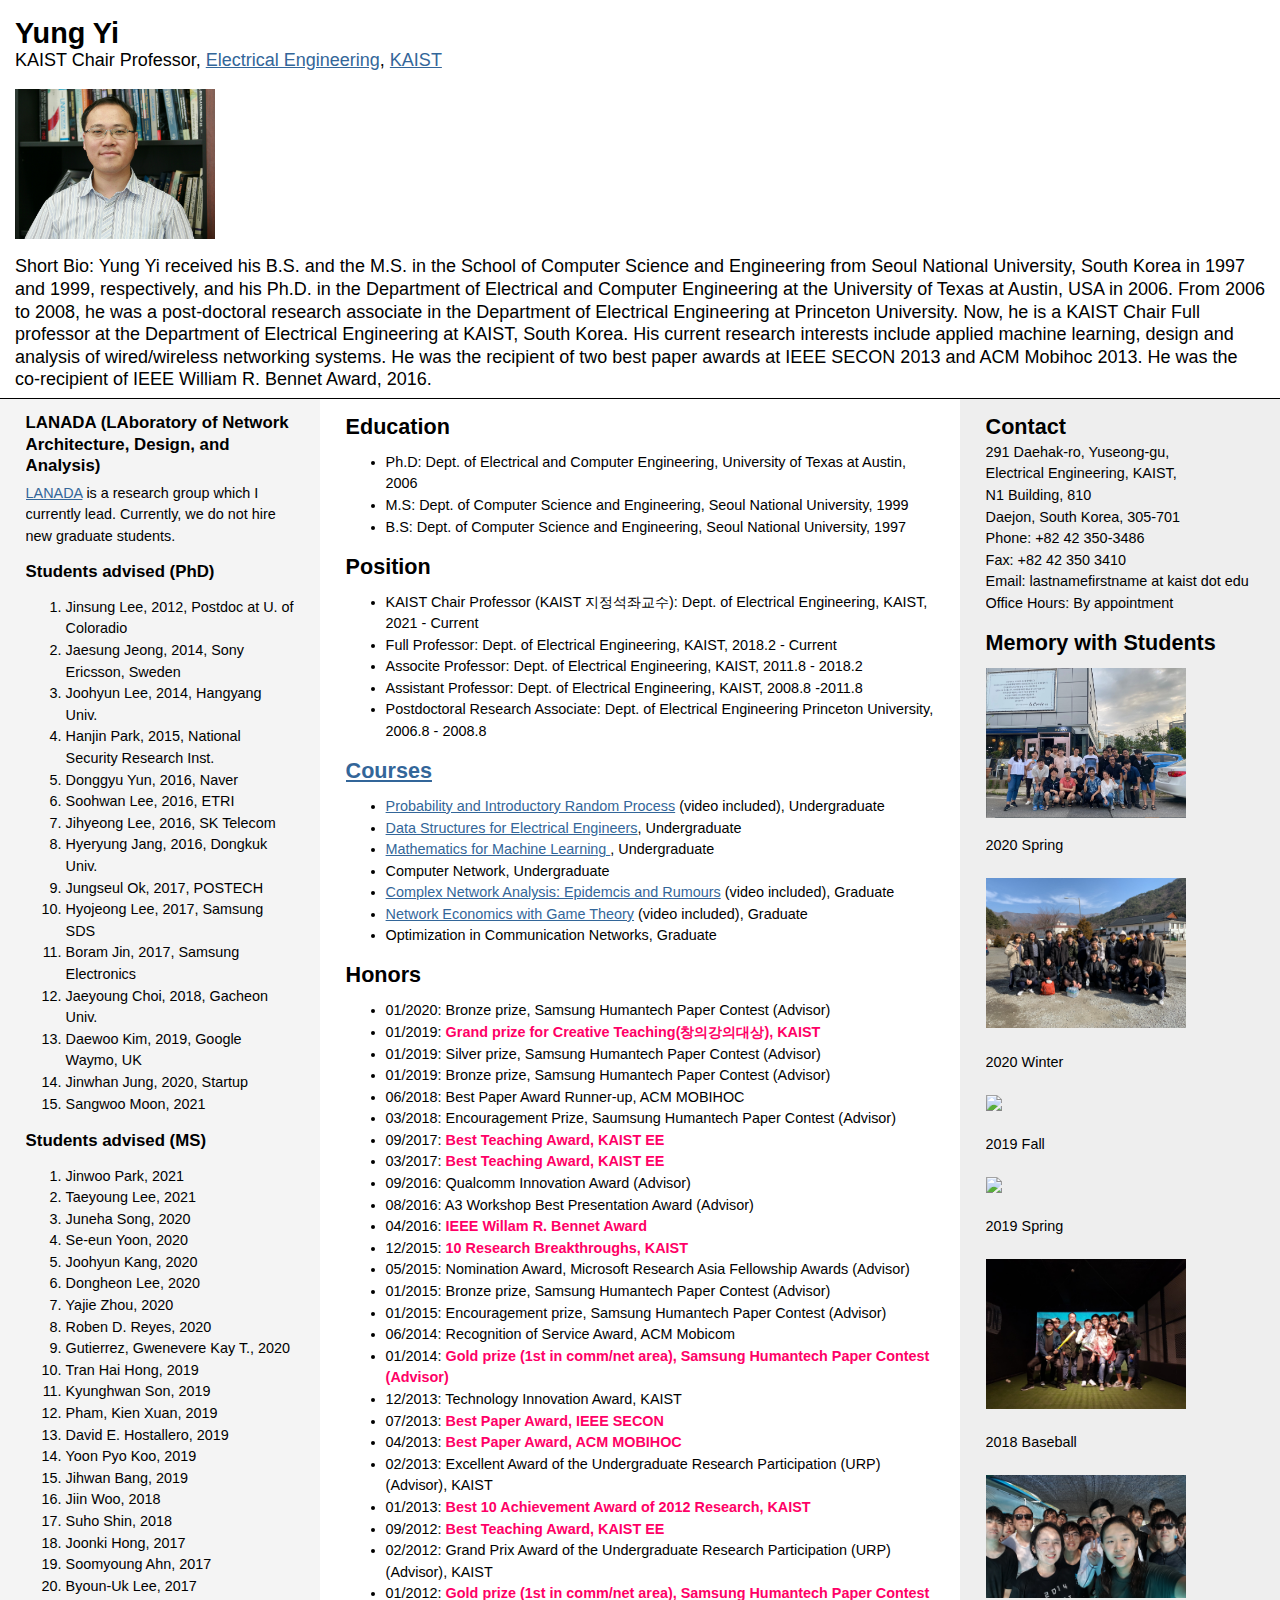
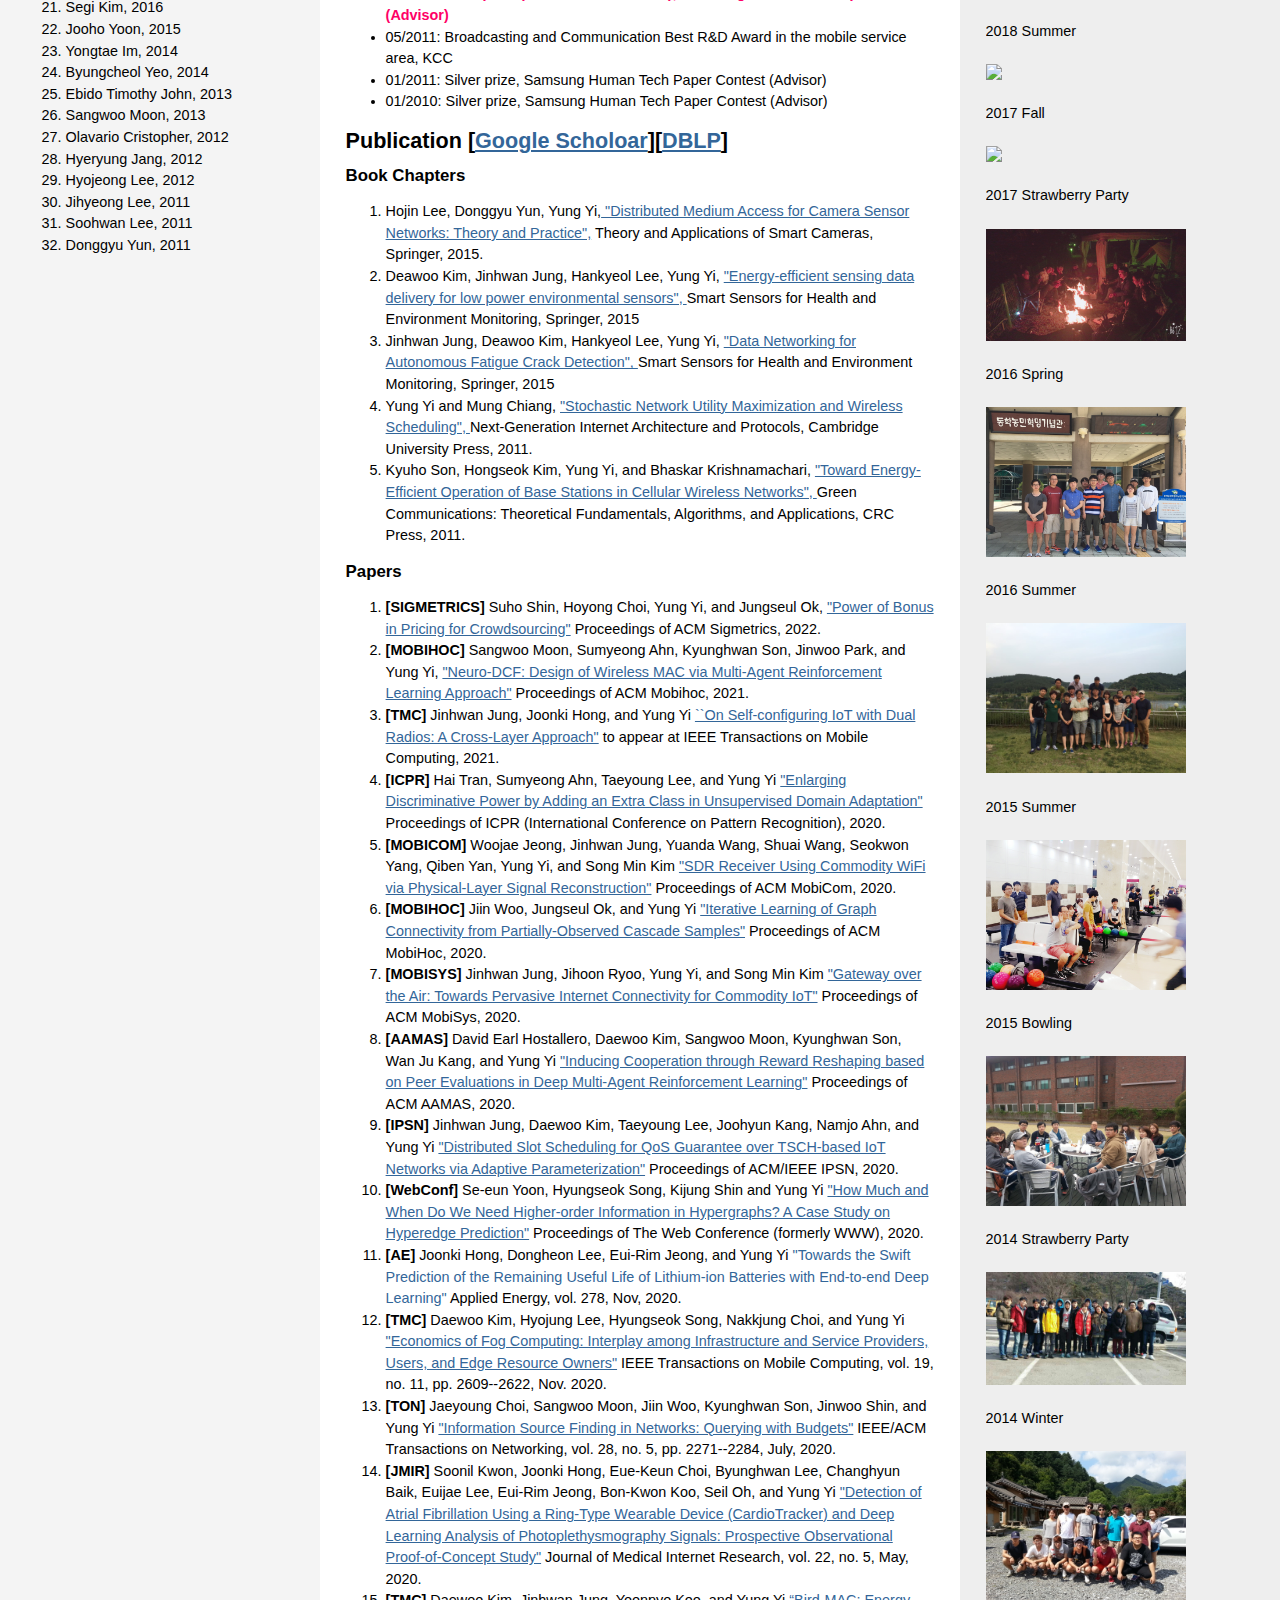
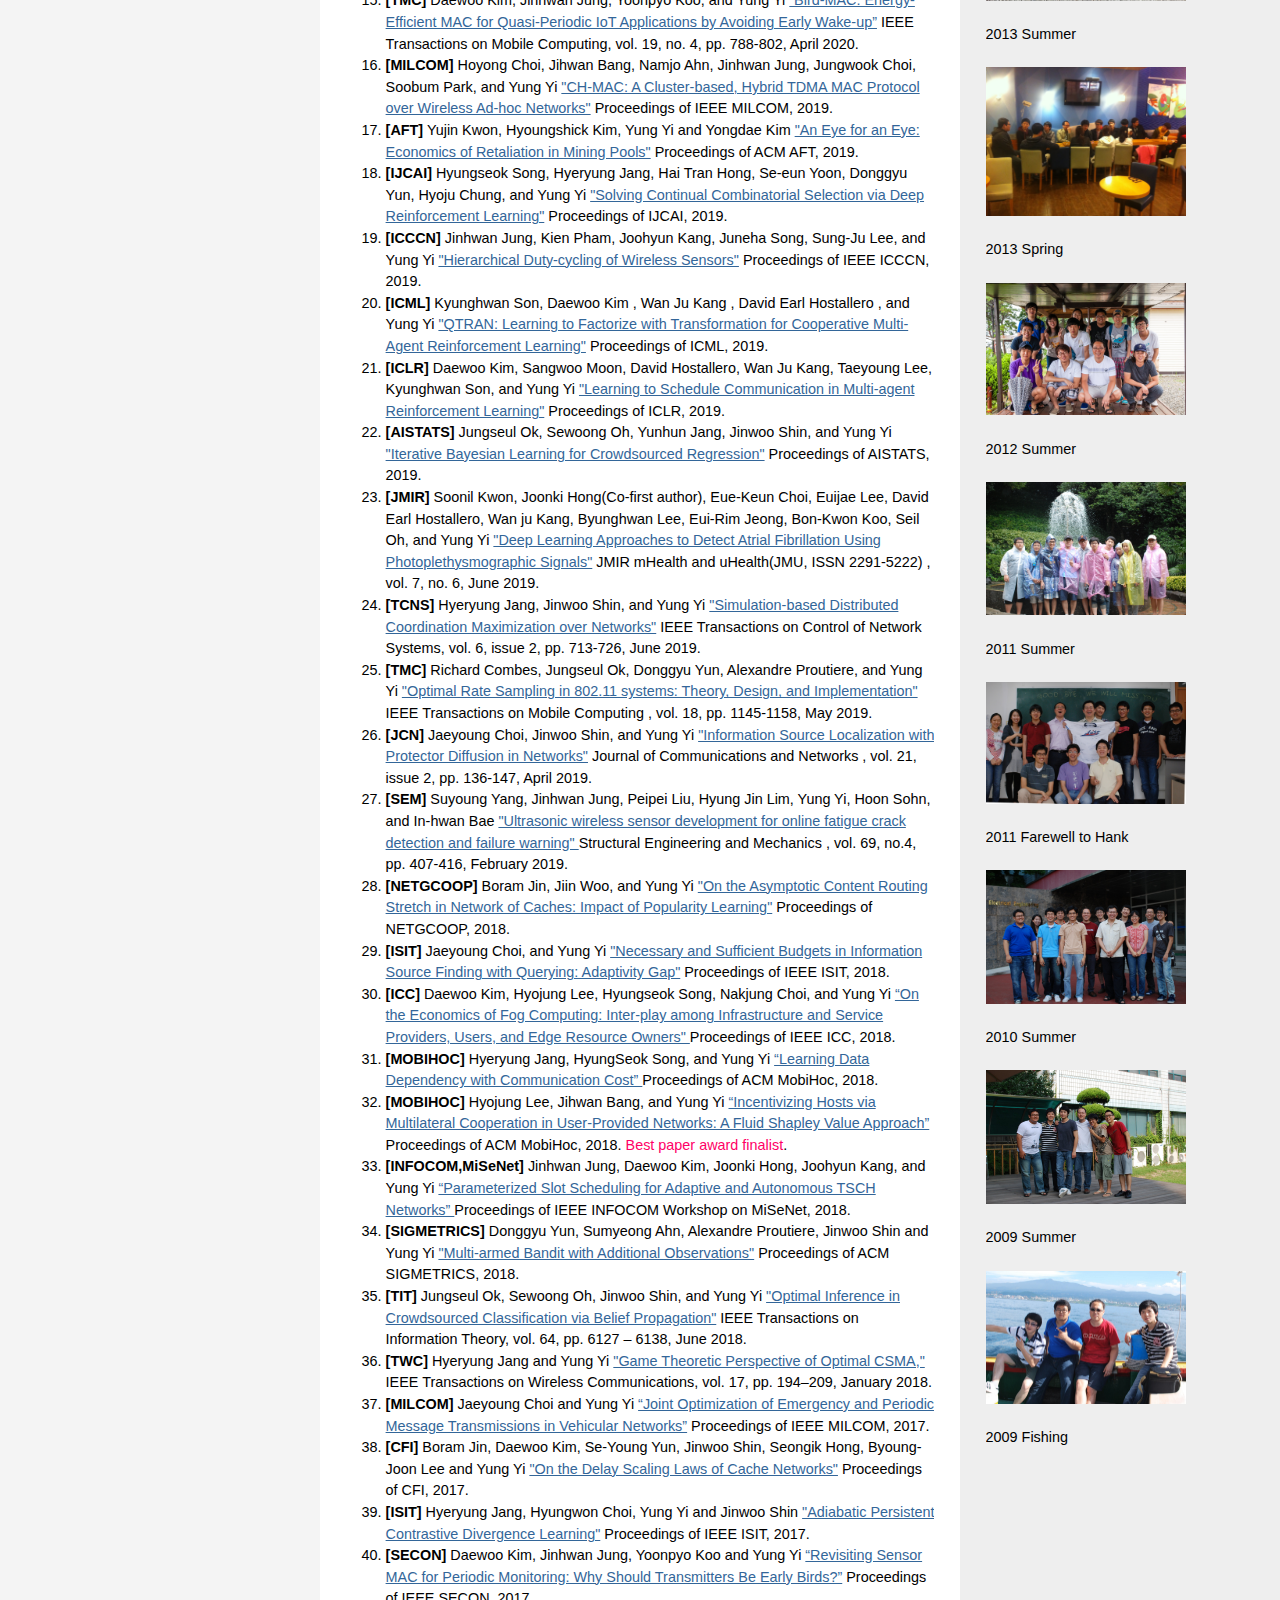
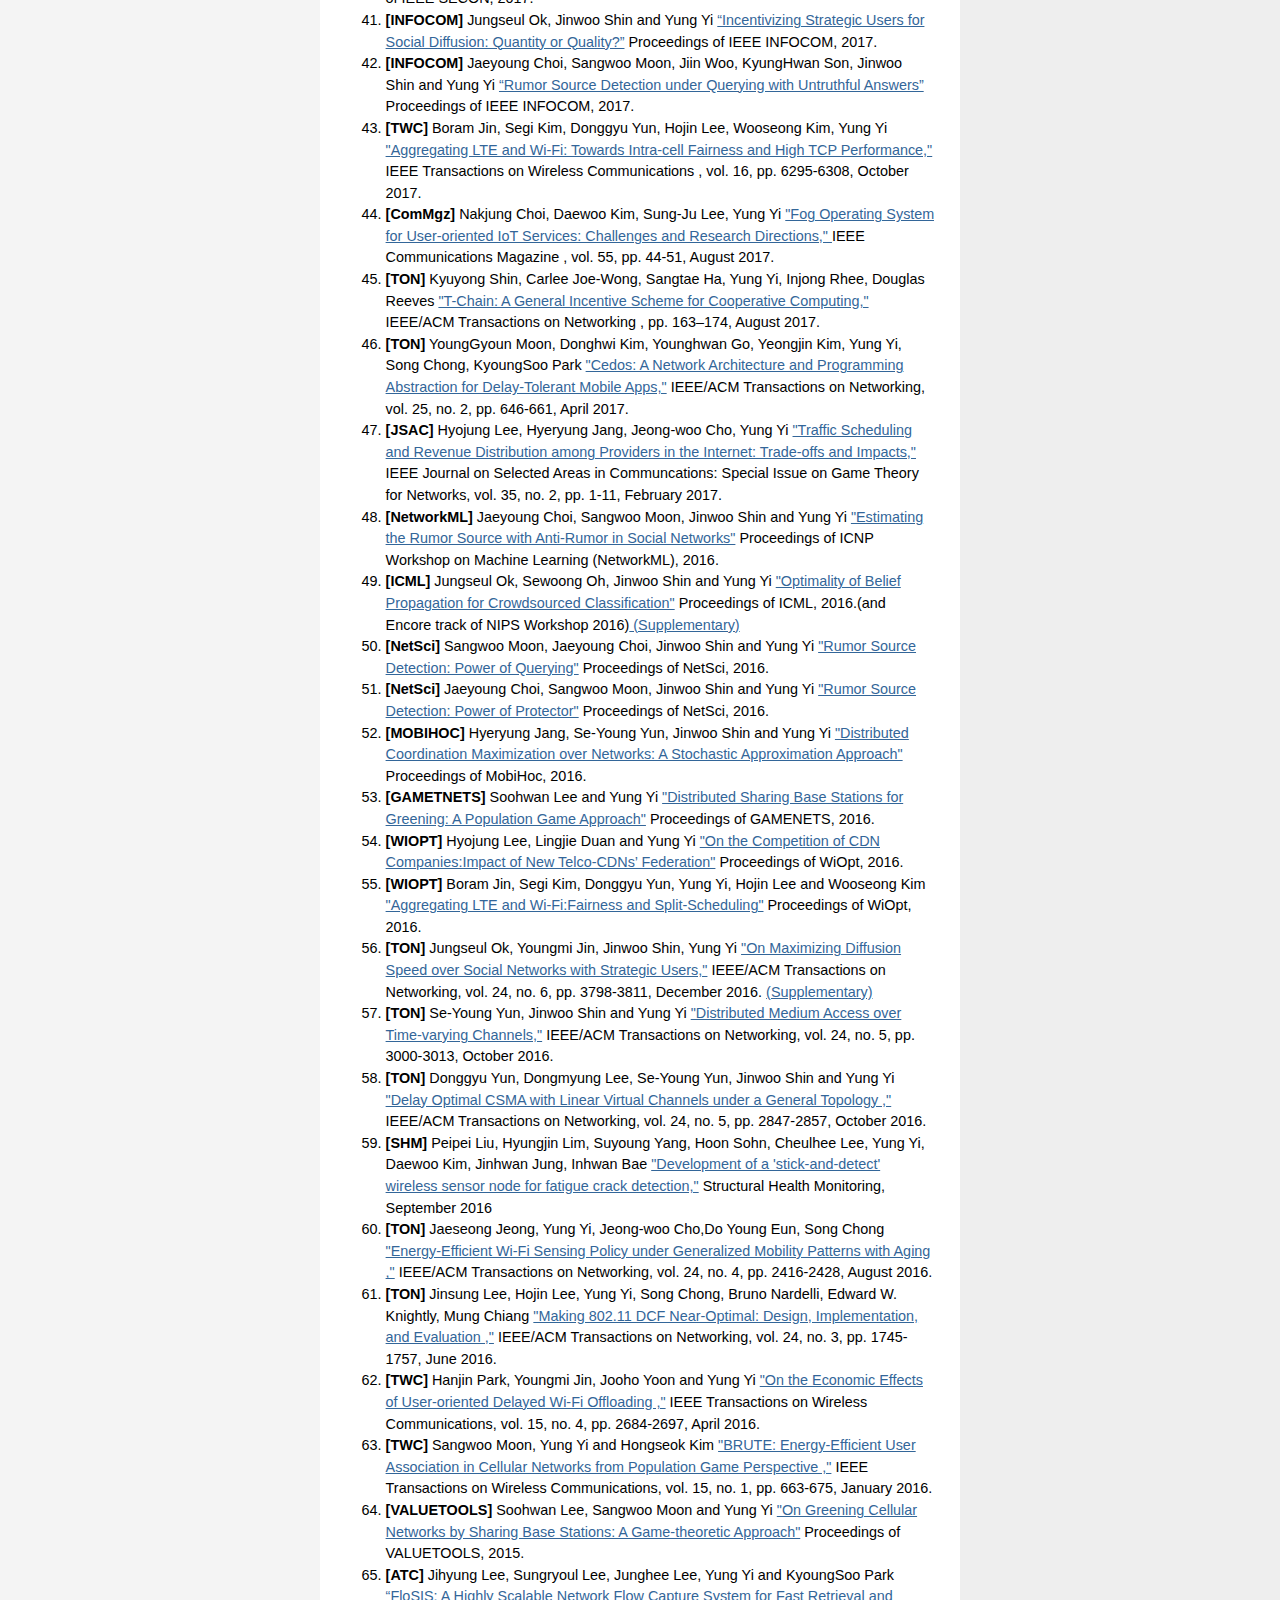
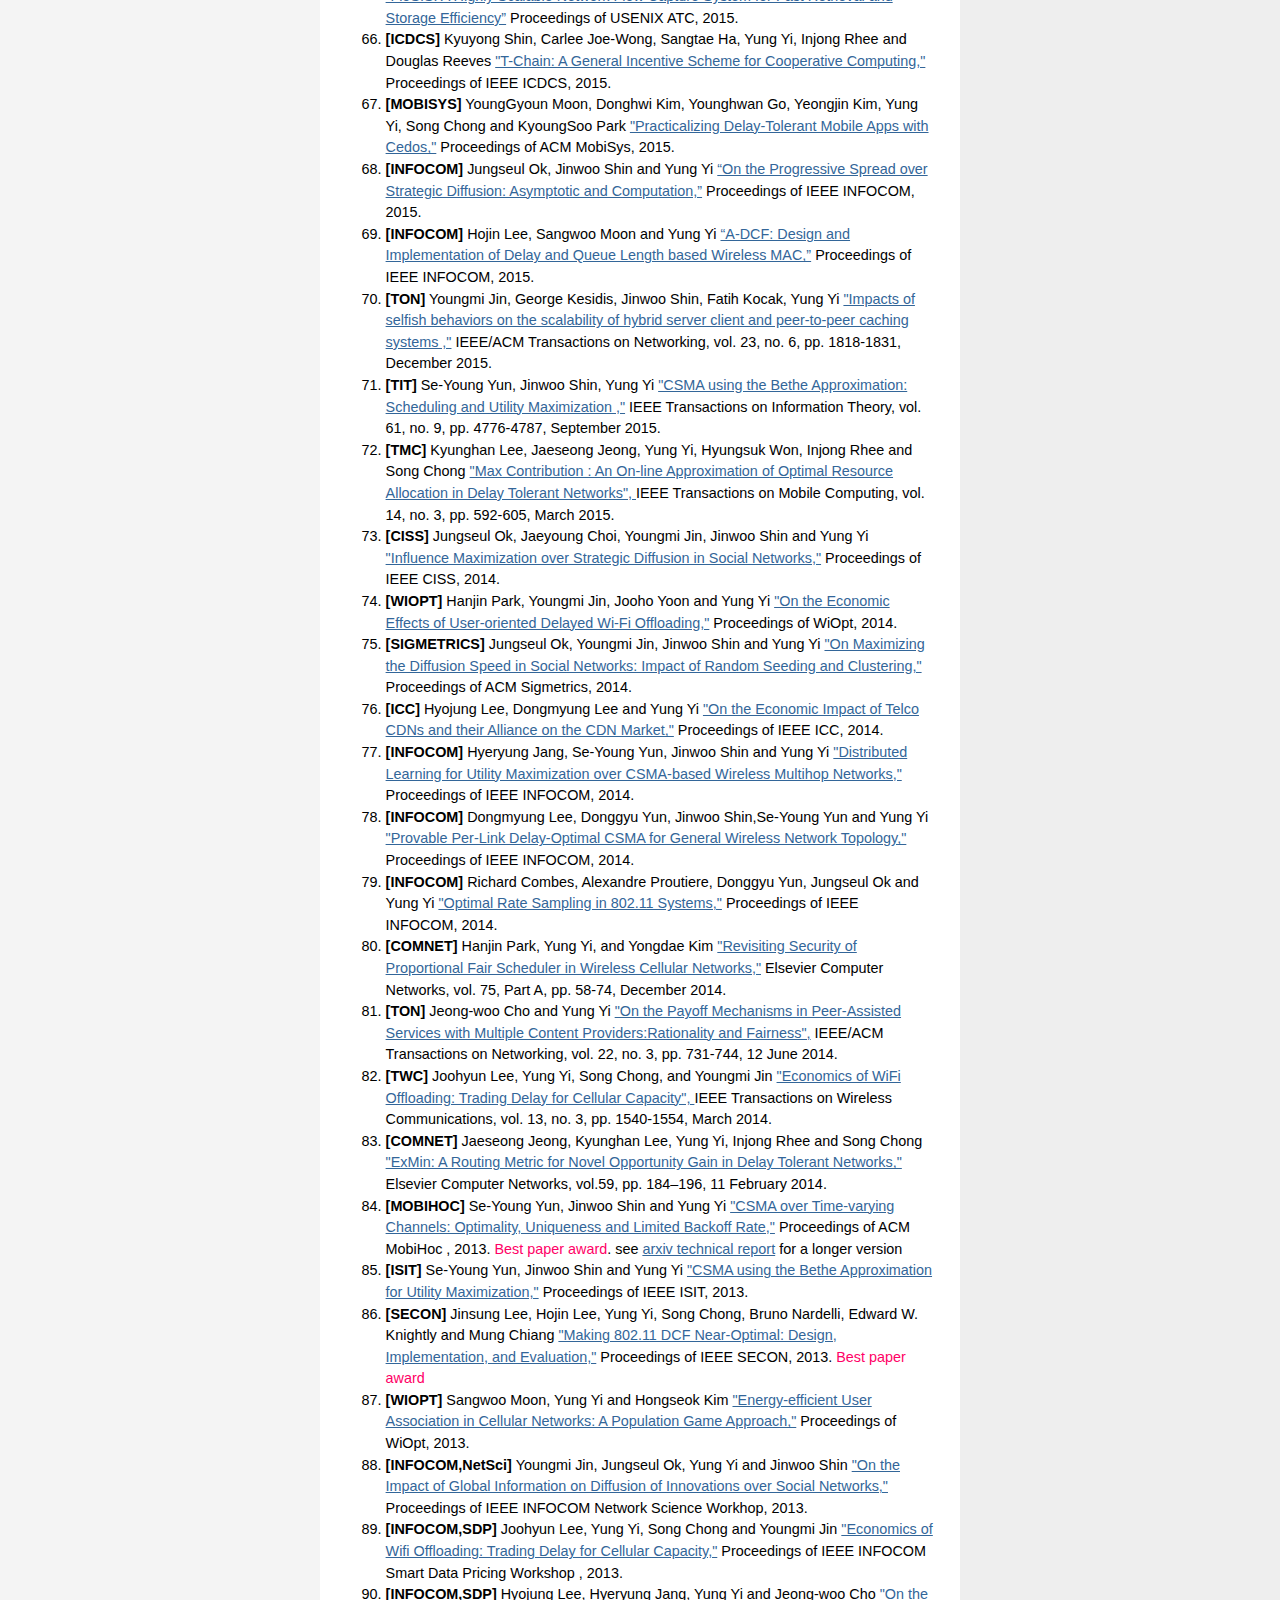
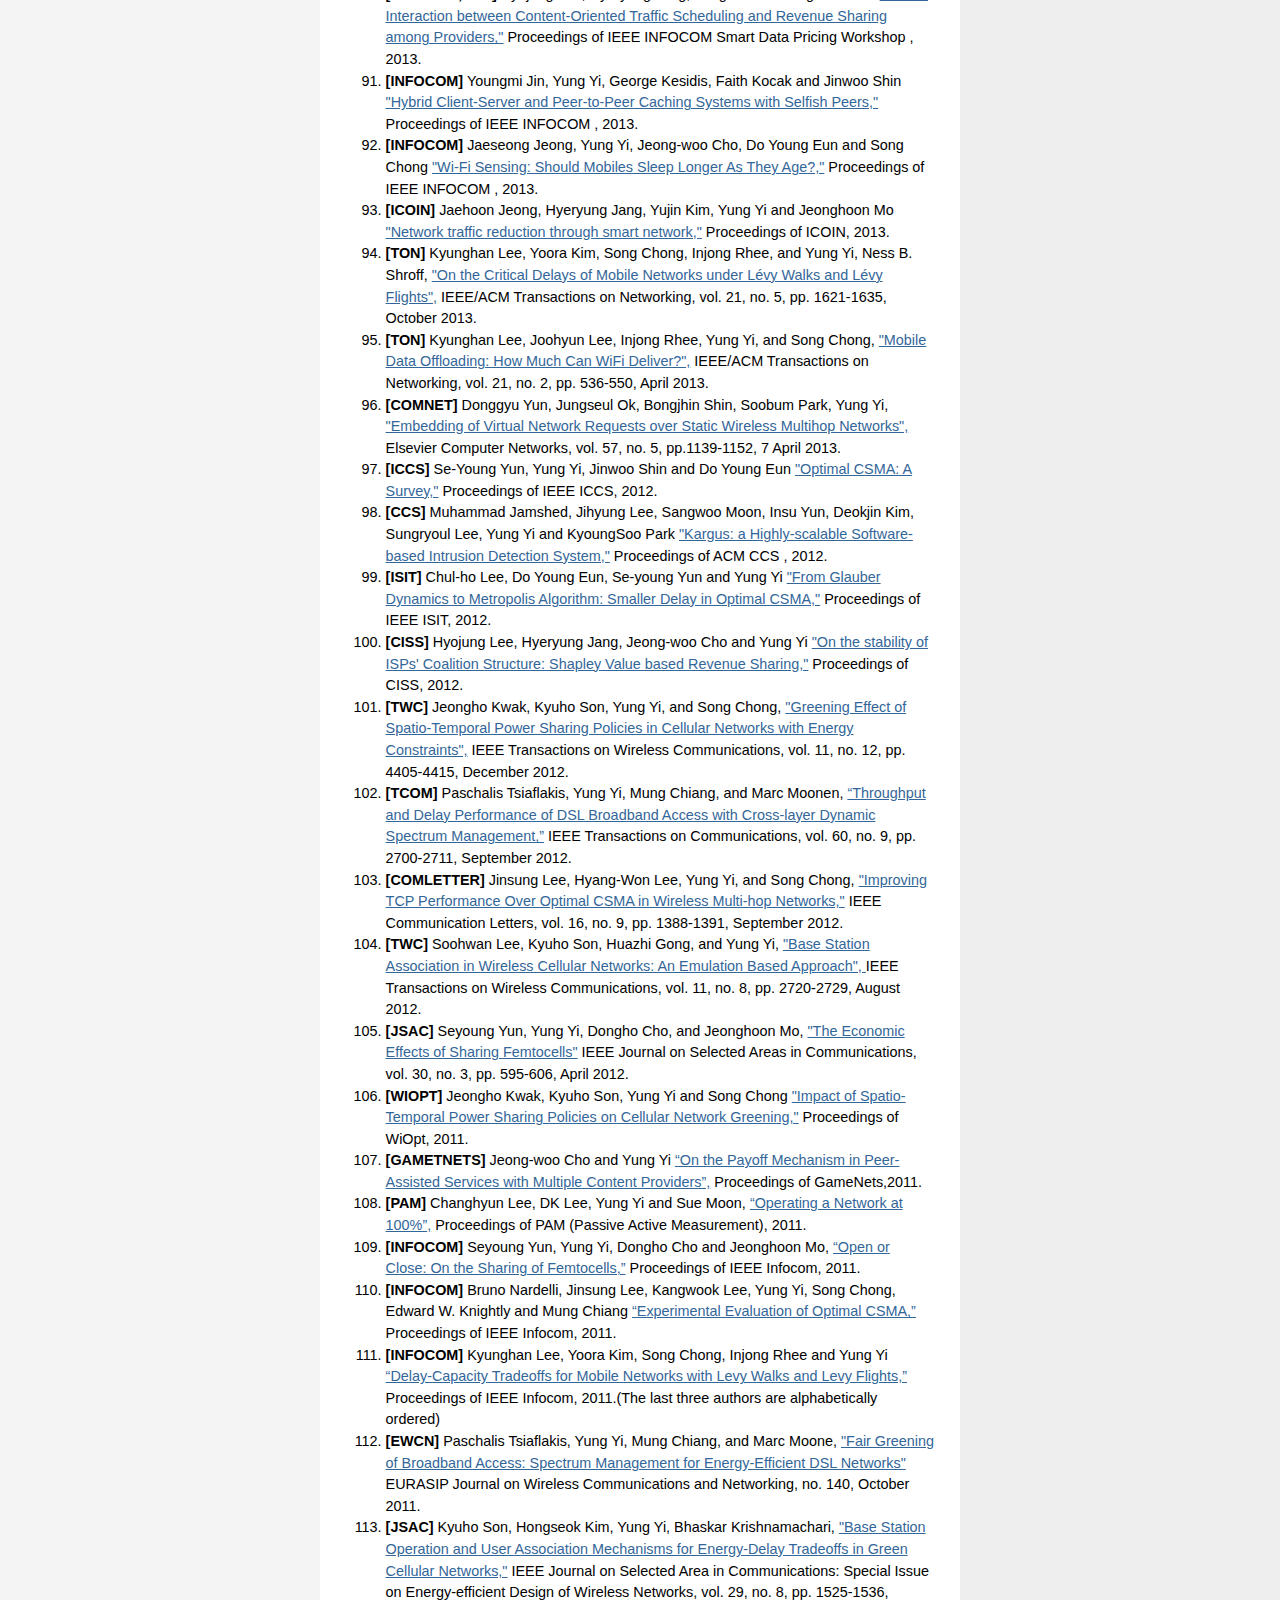
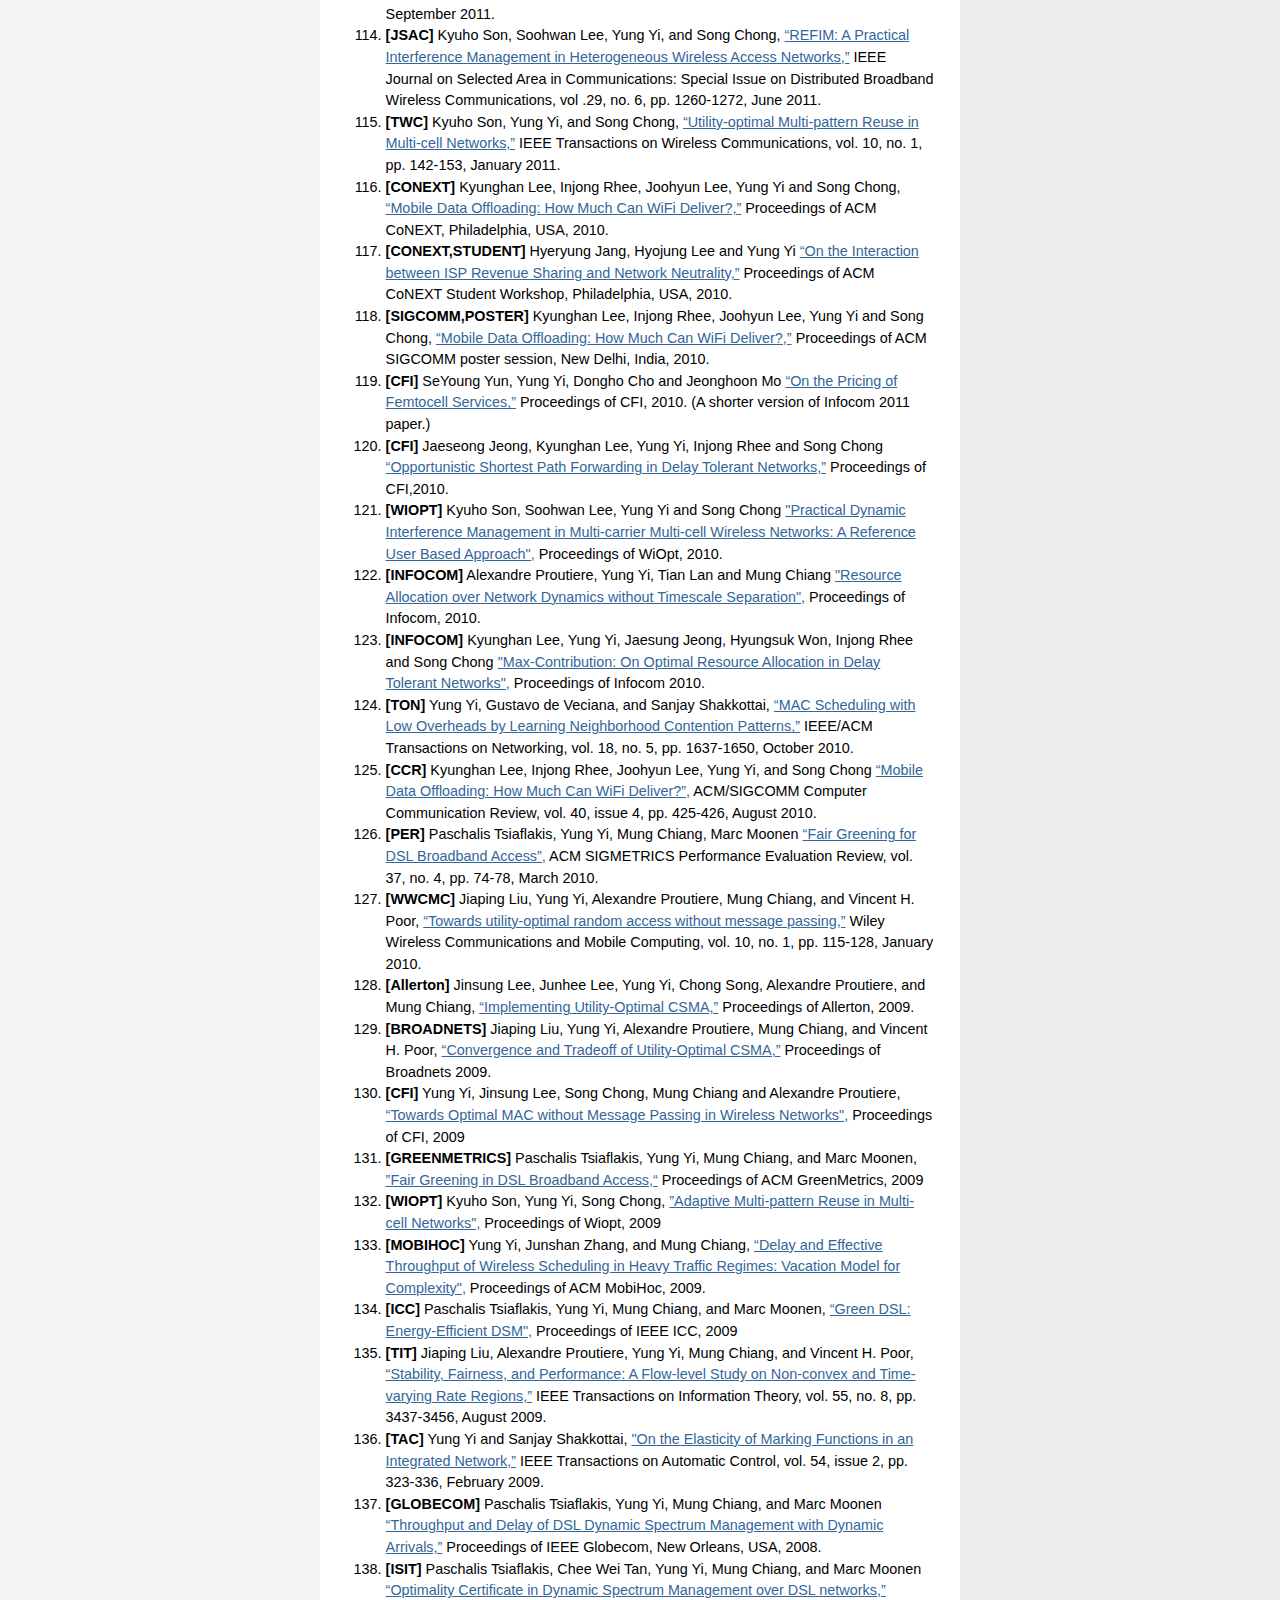
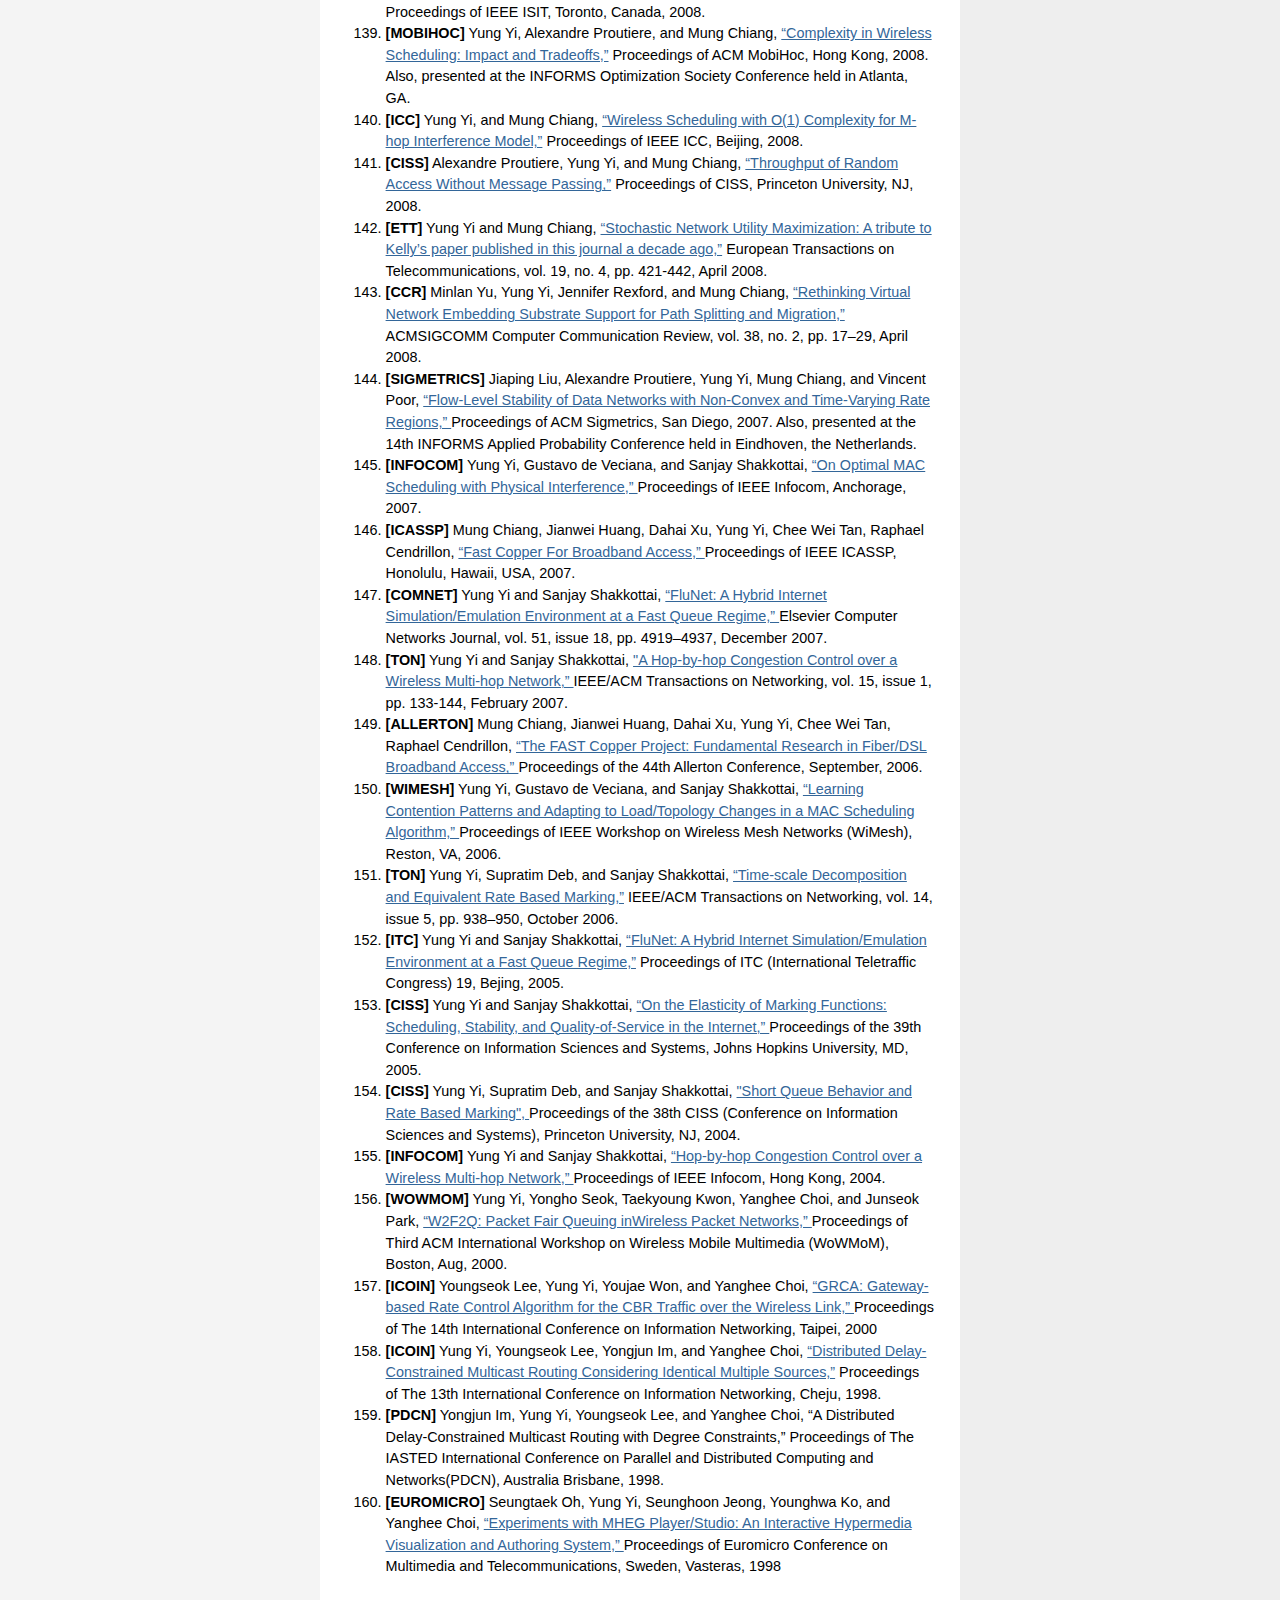
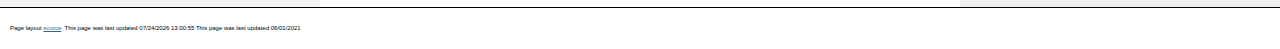
==== commit 95e9bde0: ".." ====
--- a/index.html
+++ b/index.html
@@ -183,13 +183,16 @@
 <ol>
 
 <li>  <b>[SIGMETRICS]</b> Suho Shin, Hoyong Choi, Yung Yi, and Jungseul Ok,
-      "Power of Bonus in Pricing for Crowdsourcing,"</a>
-     To appear at Proceedings of ACM Sigmetrics, 2022.</li>
+    <a href="Publication/Conference/PowerofBonus_Sigmetrics_2022.pdf">
+      "Power of Bonus in Pricing for Crowdsourcing"</a>
+  Proceedings of ACM Sigmetrics, 2022.
+  </li>
 
 <li>  <b>[MOBIHOC]</b> Sangwoo Moon, Sumyeong Ahn, Kyunghwan Son, Jinwoo Park, and Yung Yi,
     <a href="Publication/Conference/2021_Mobihoc_NeuroDCF.pdf">
       "Neuro-DCF: Design of Wireless MAC via Multi-Agent Reinforcement Learning Approach"</a>
-     Proceedings of ACM Mobihoc, 2021.</li>
+  Proceedings of ACM Mobihoc, 2021.
+  </li>
 
      
 <li>  <b>[TMC]</b> Jinhwan Jung, Joonki Hong, and Yung Yi
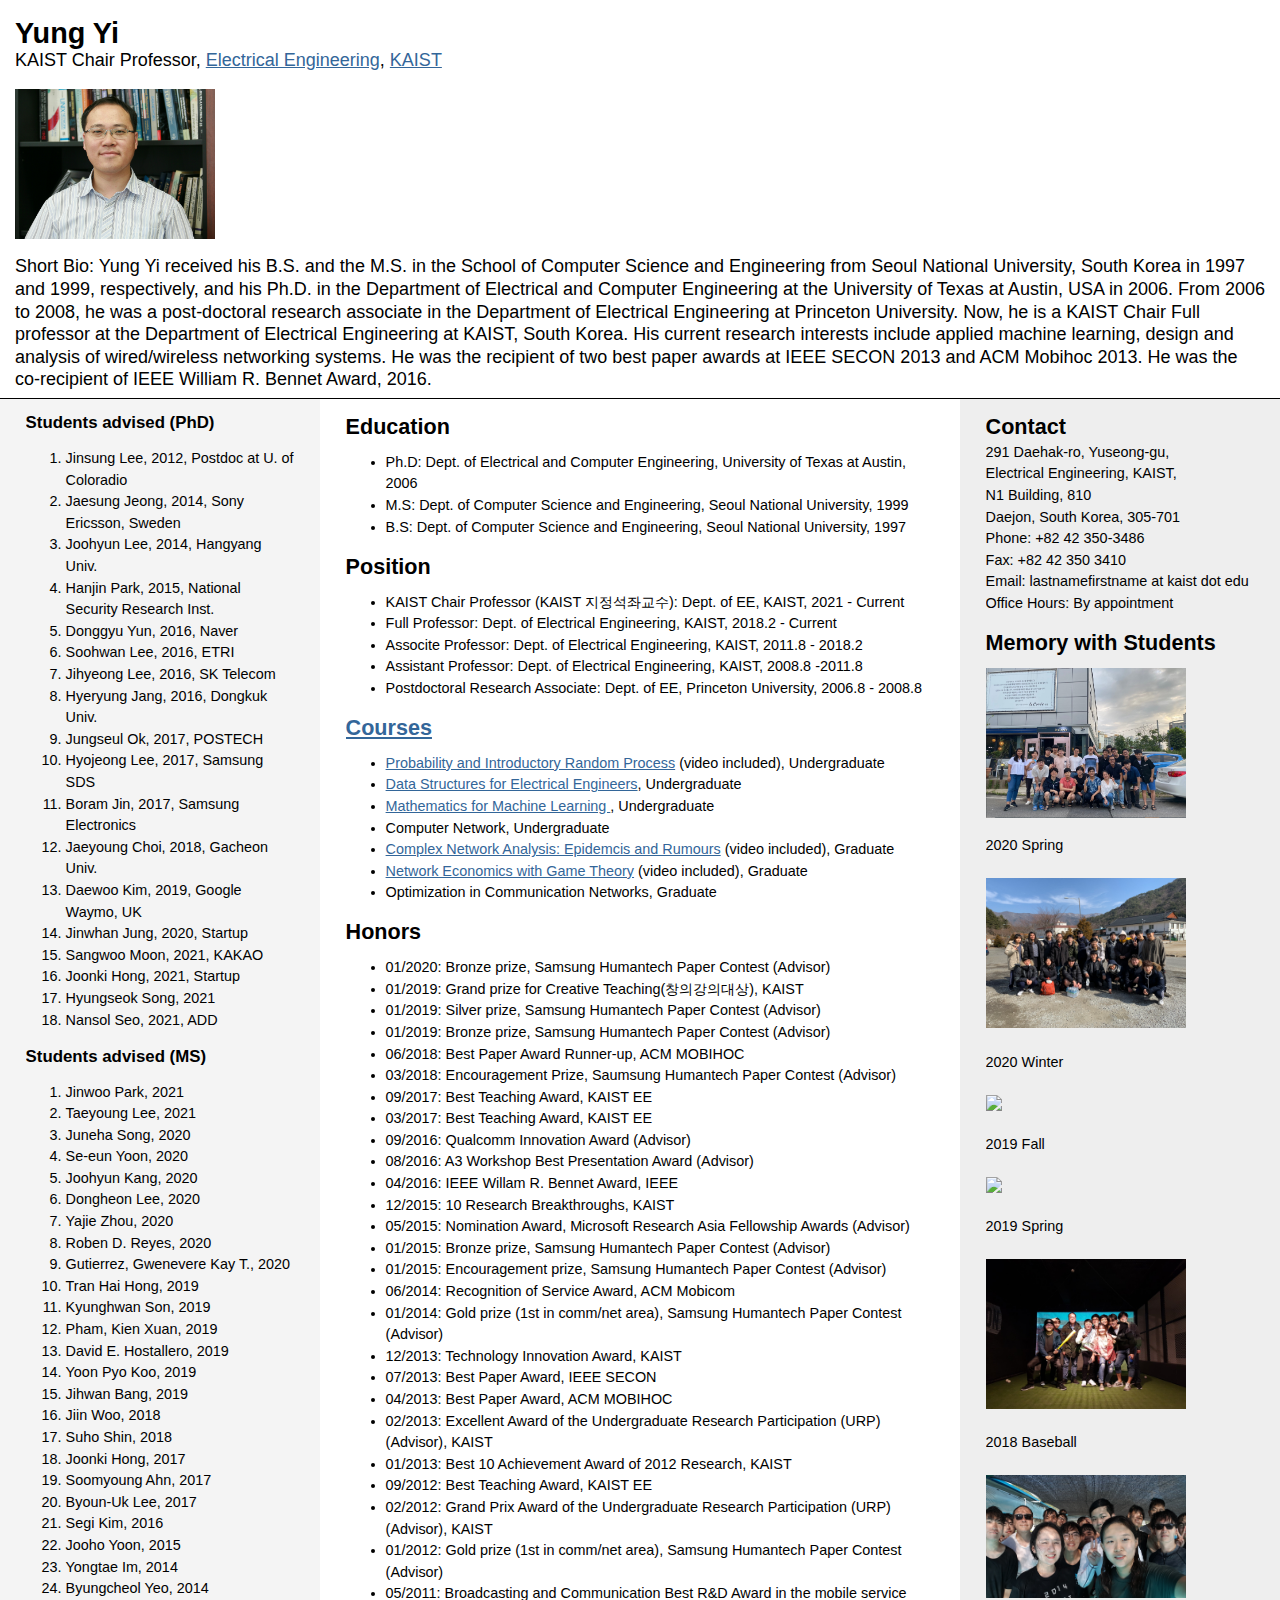
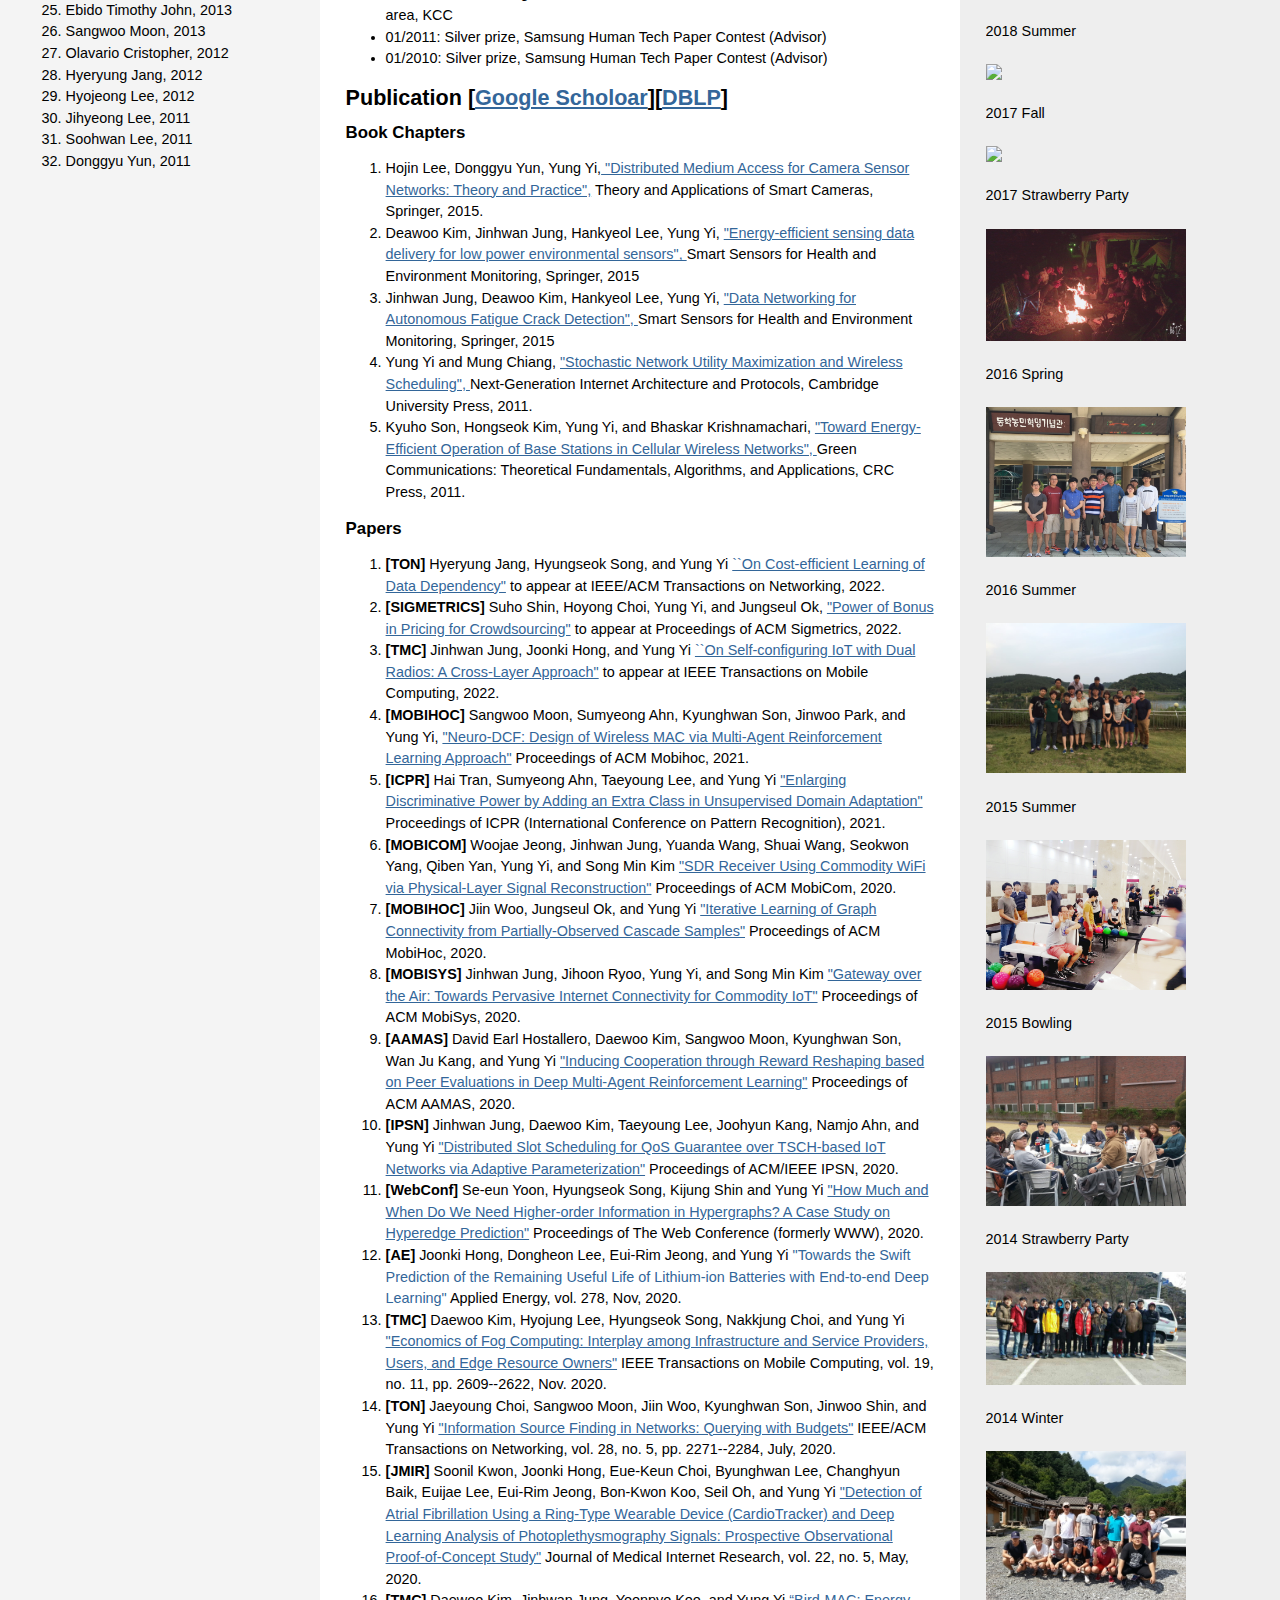
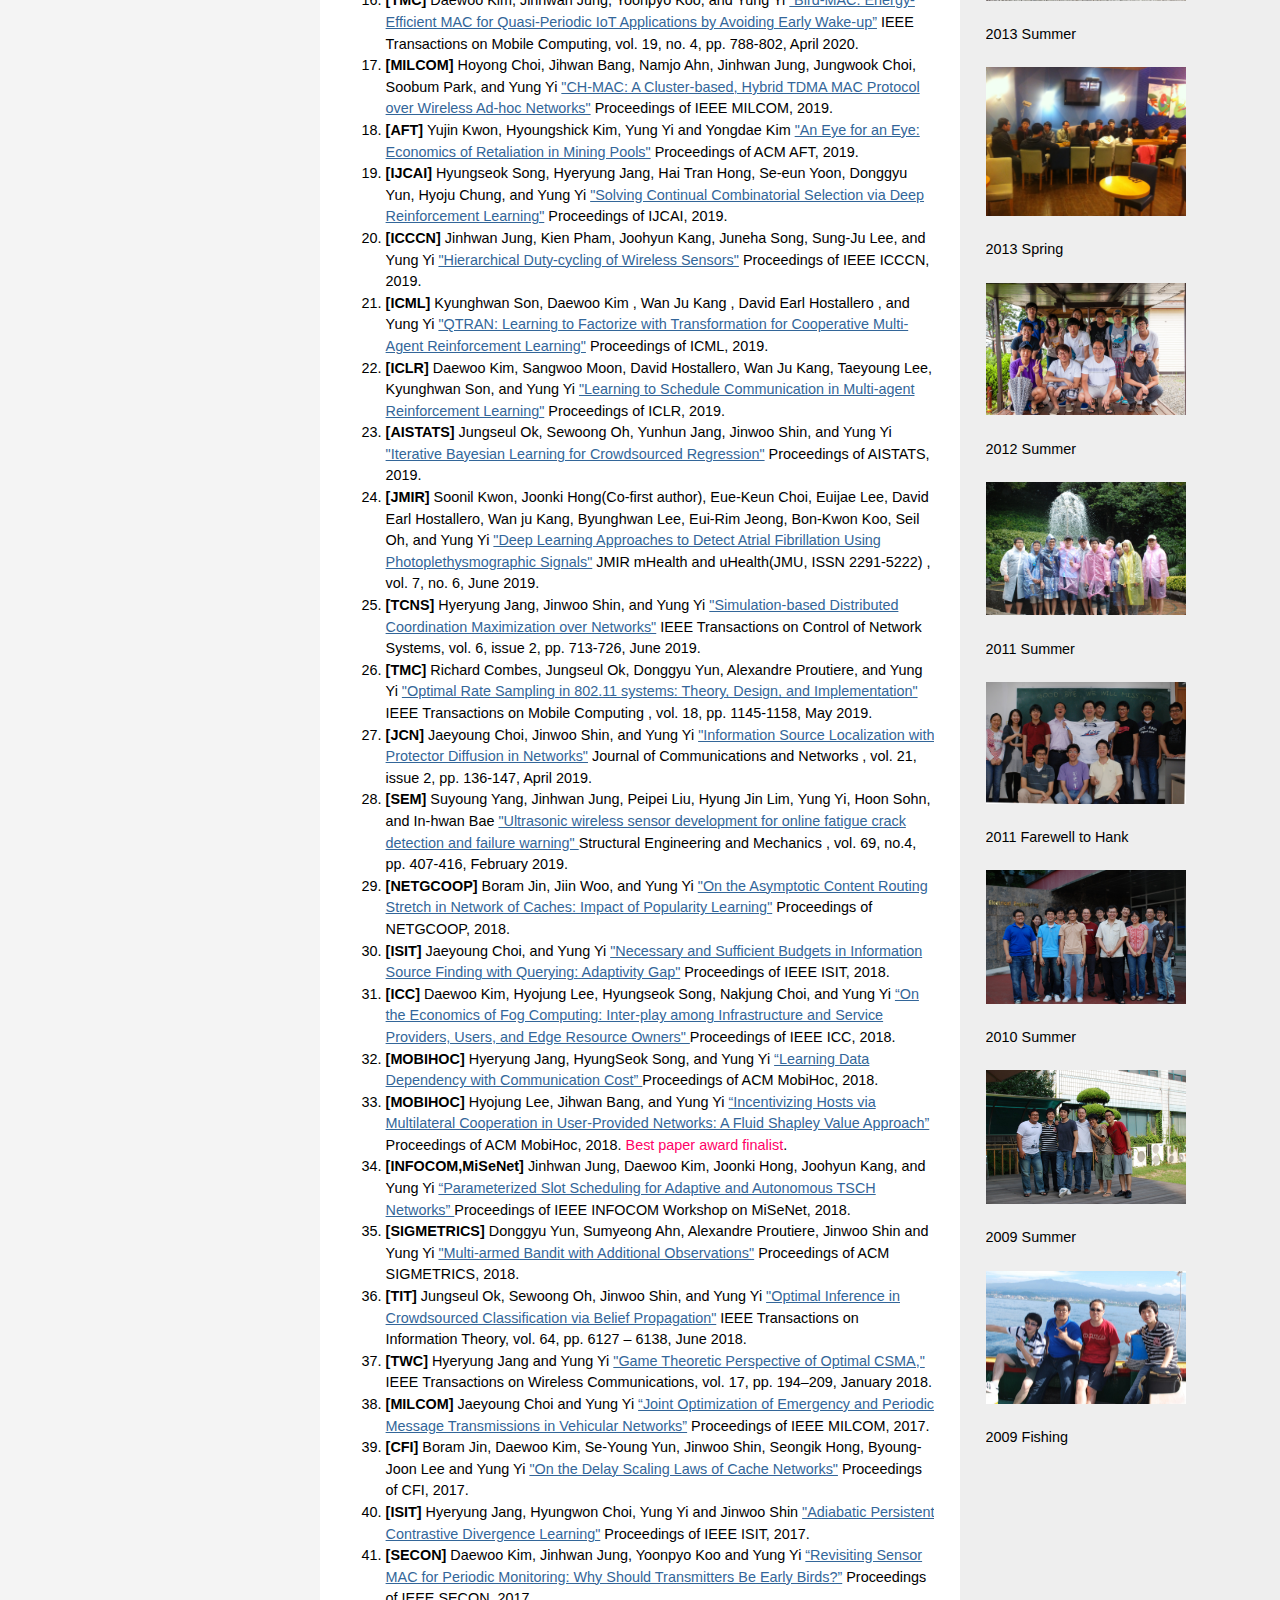
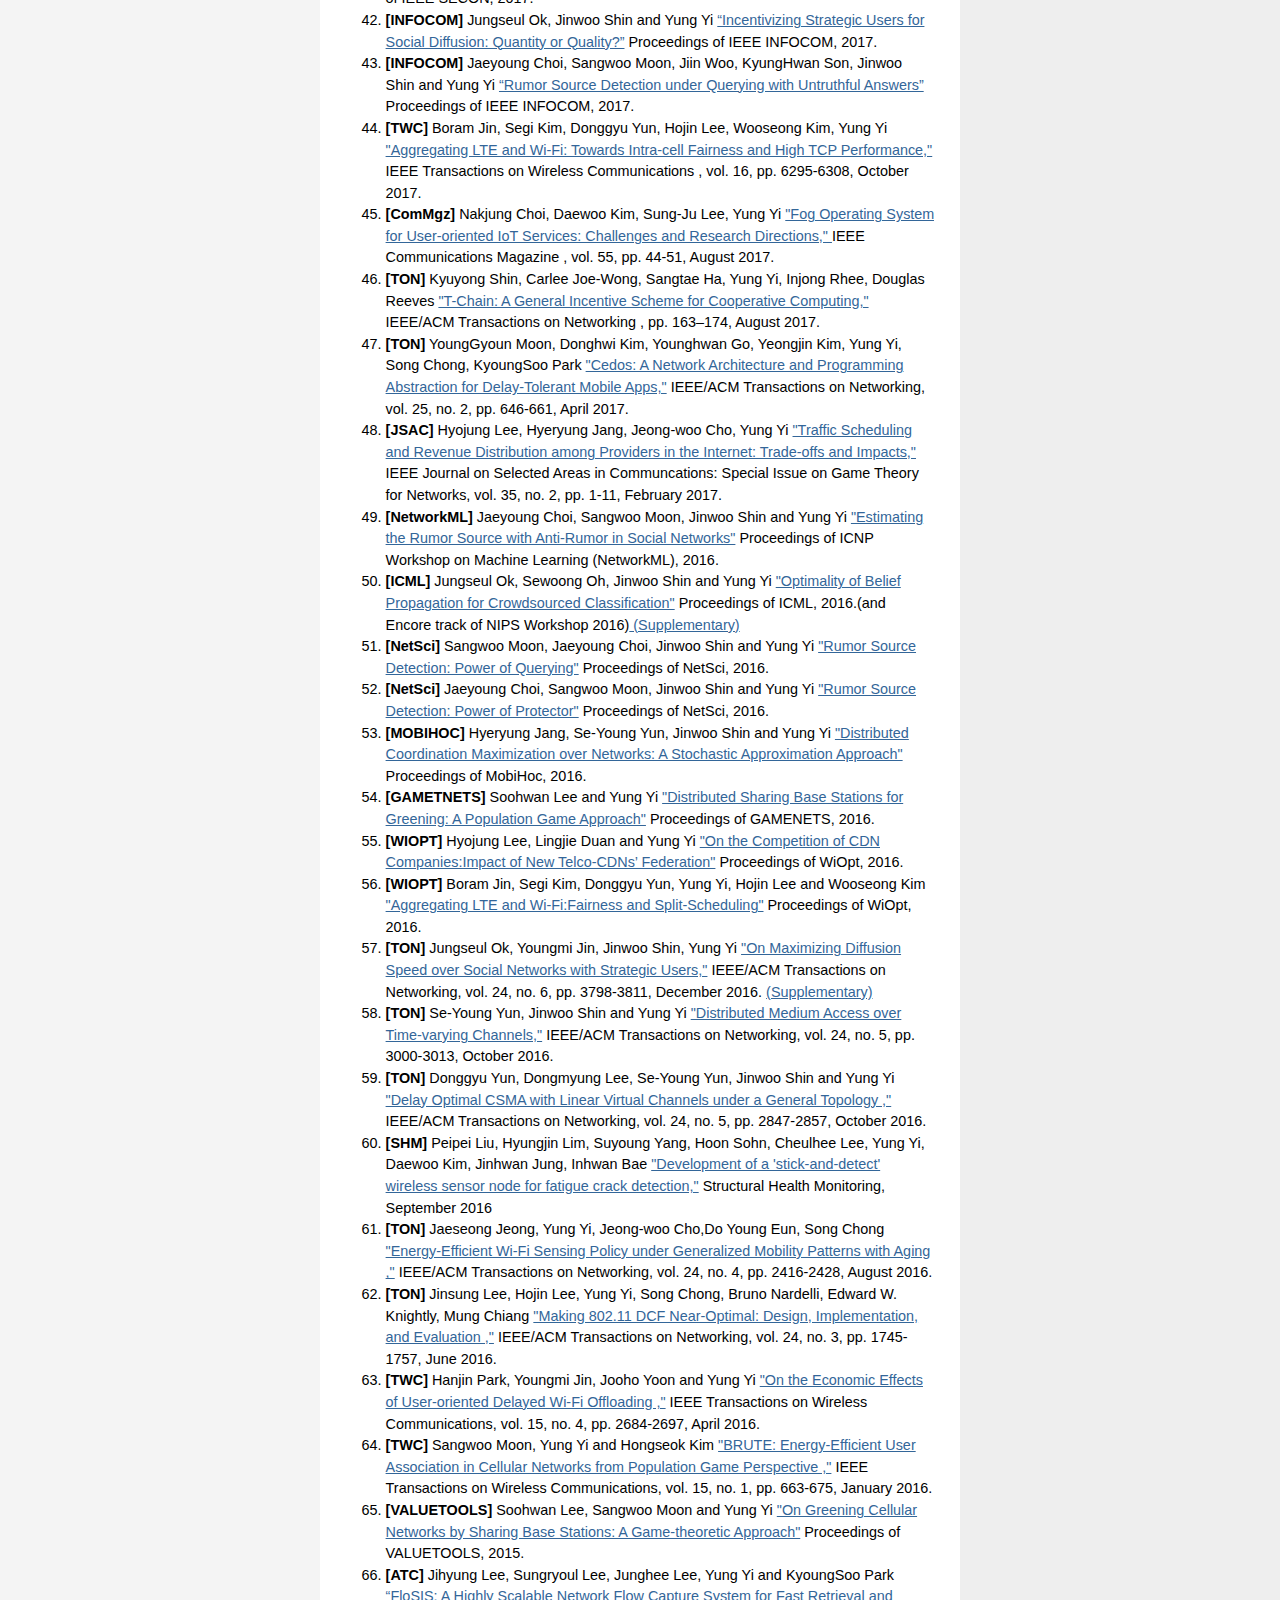
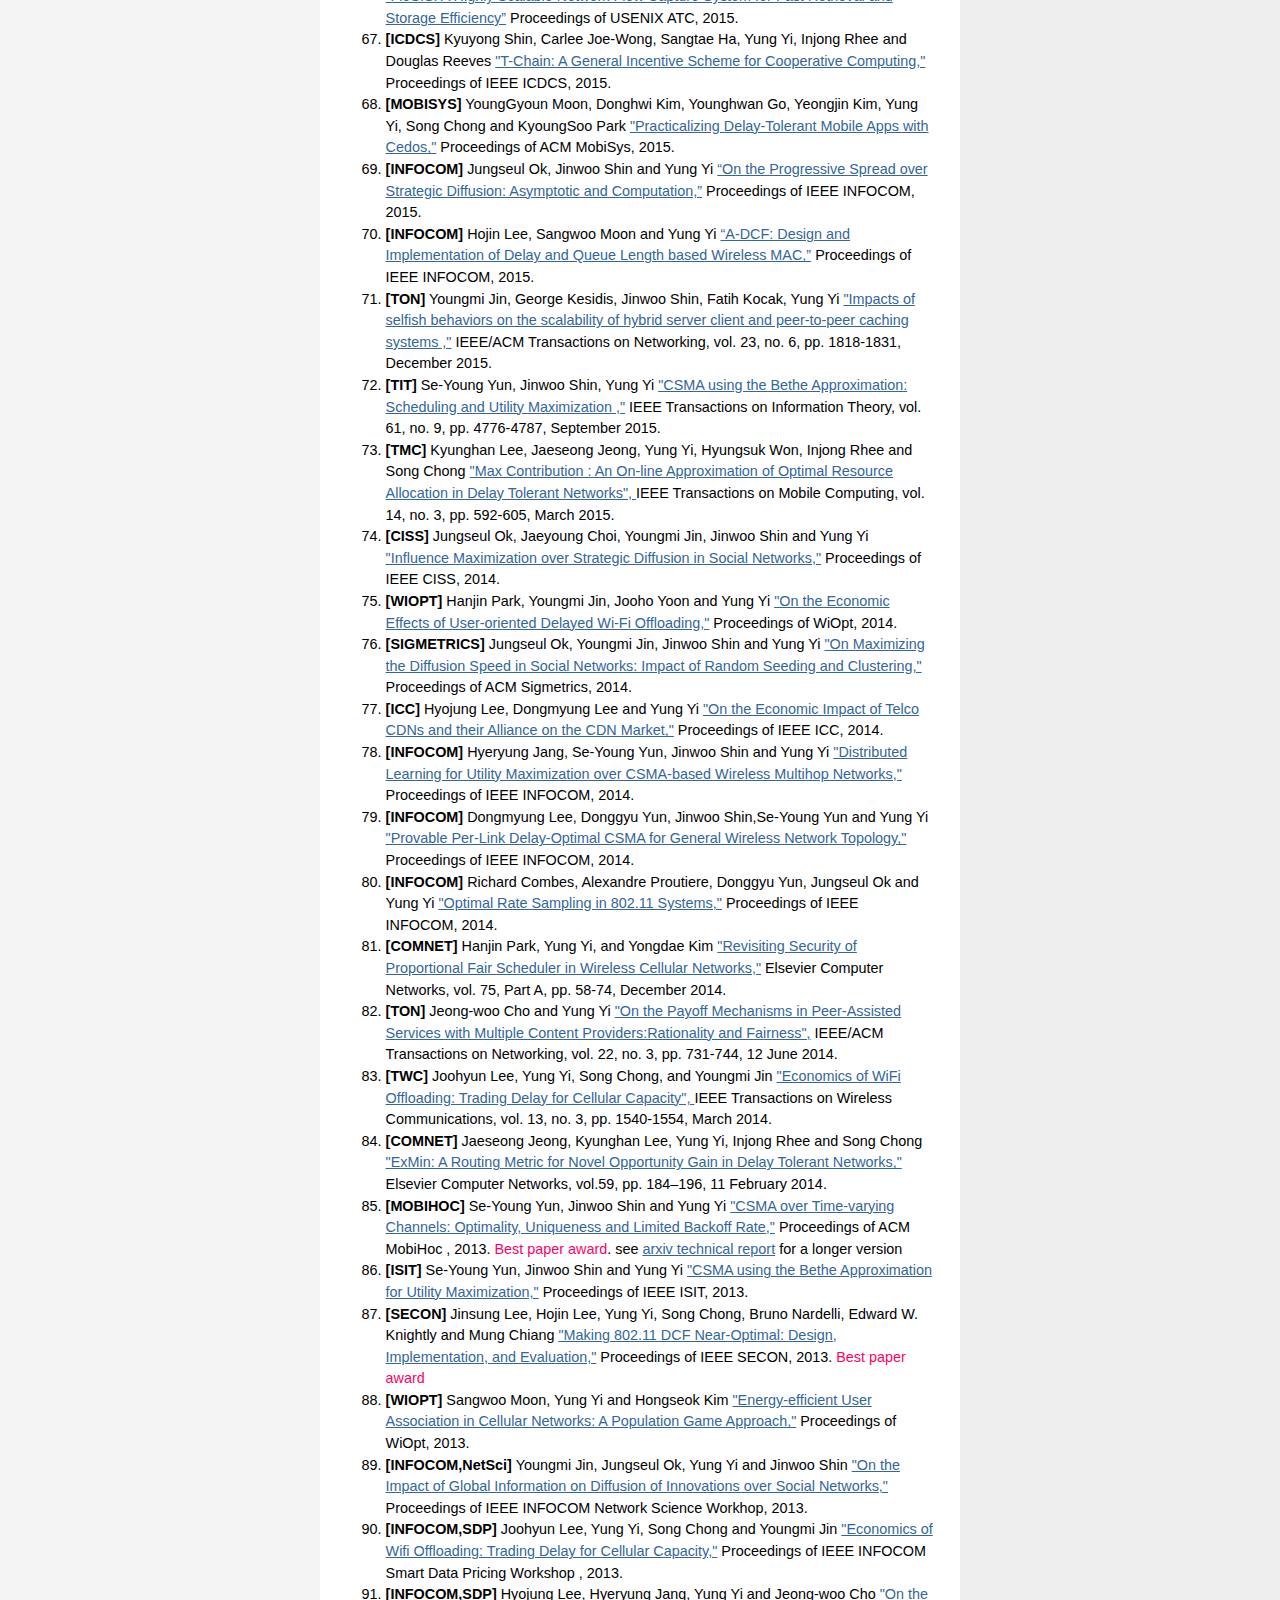
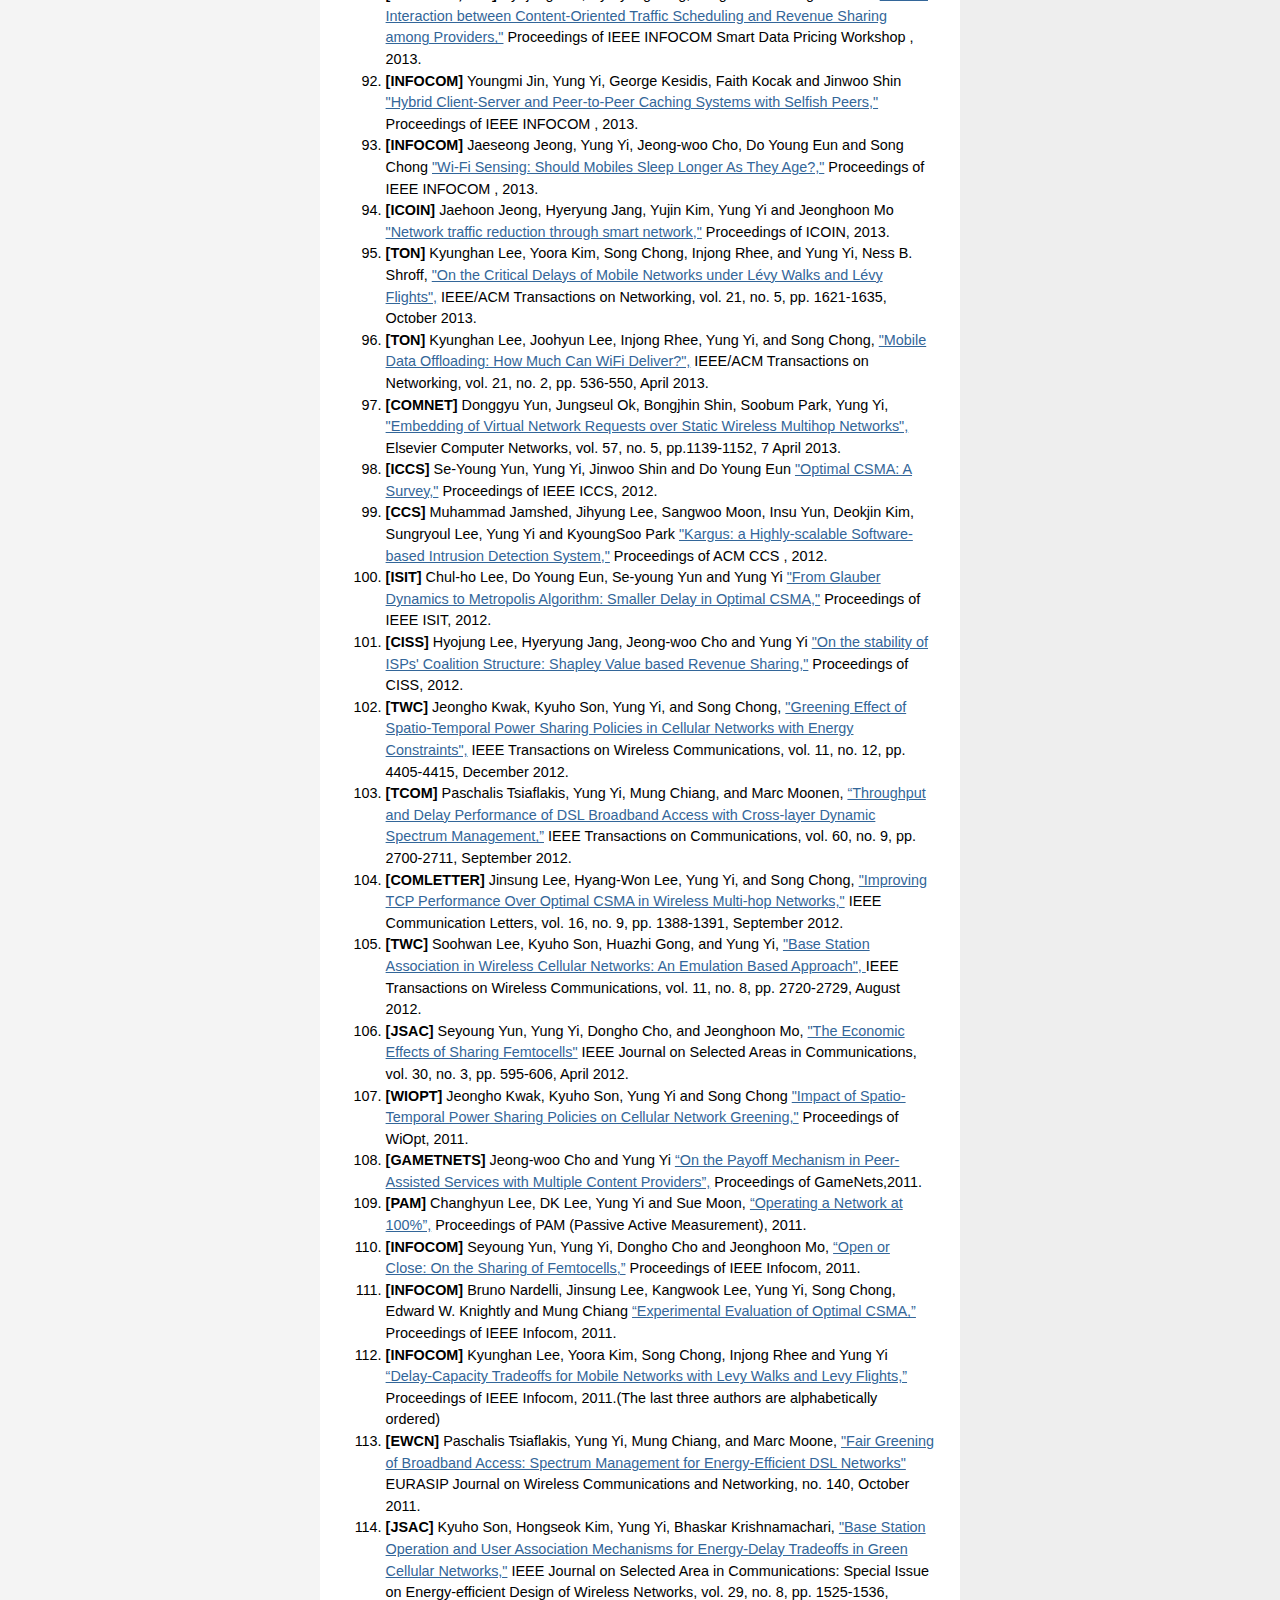
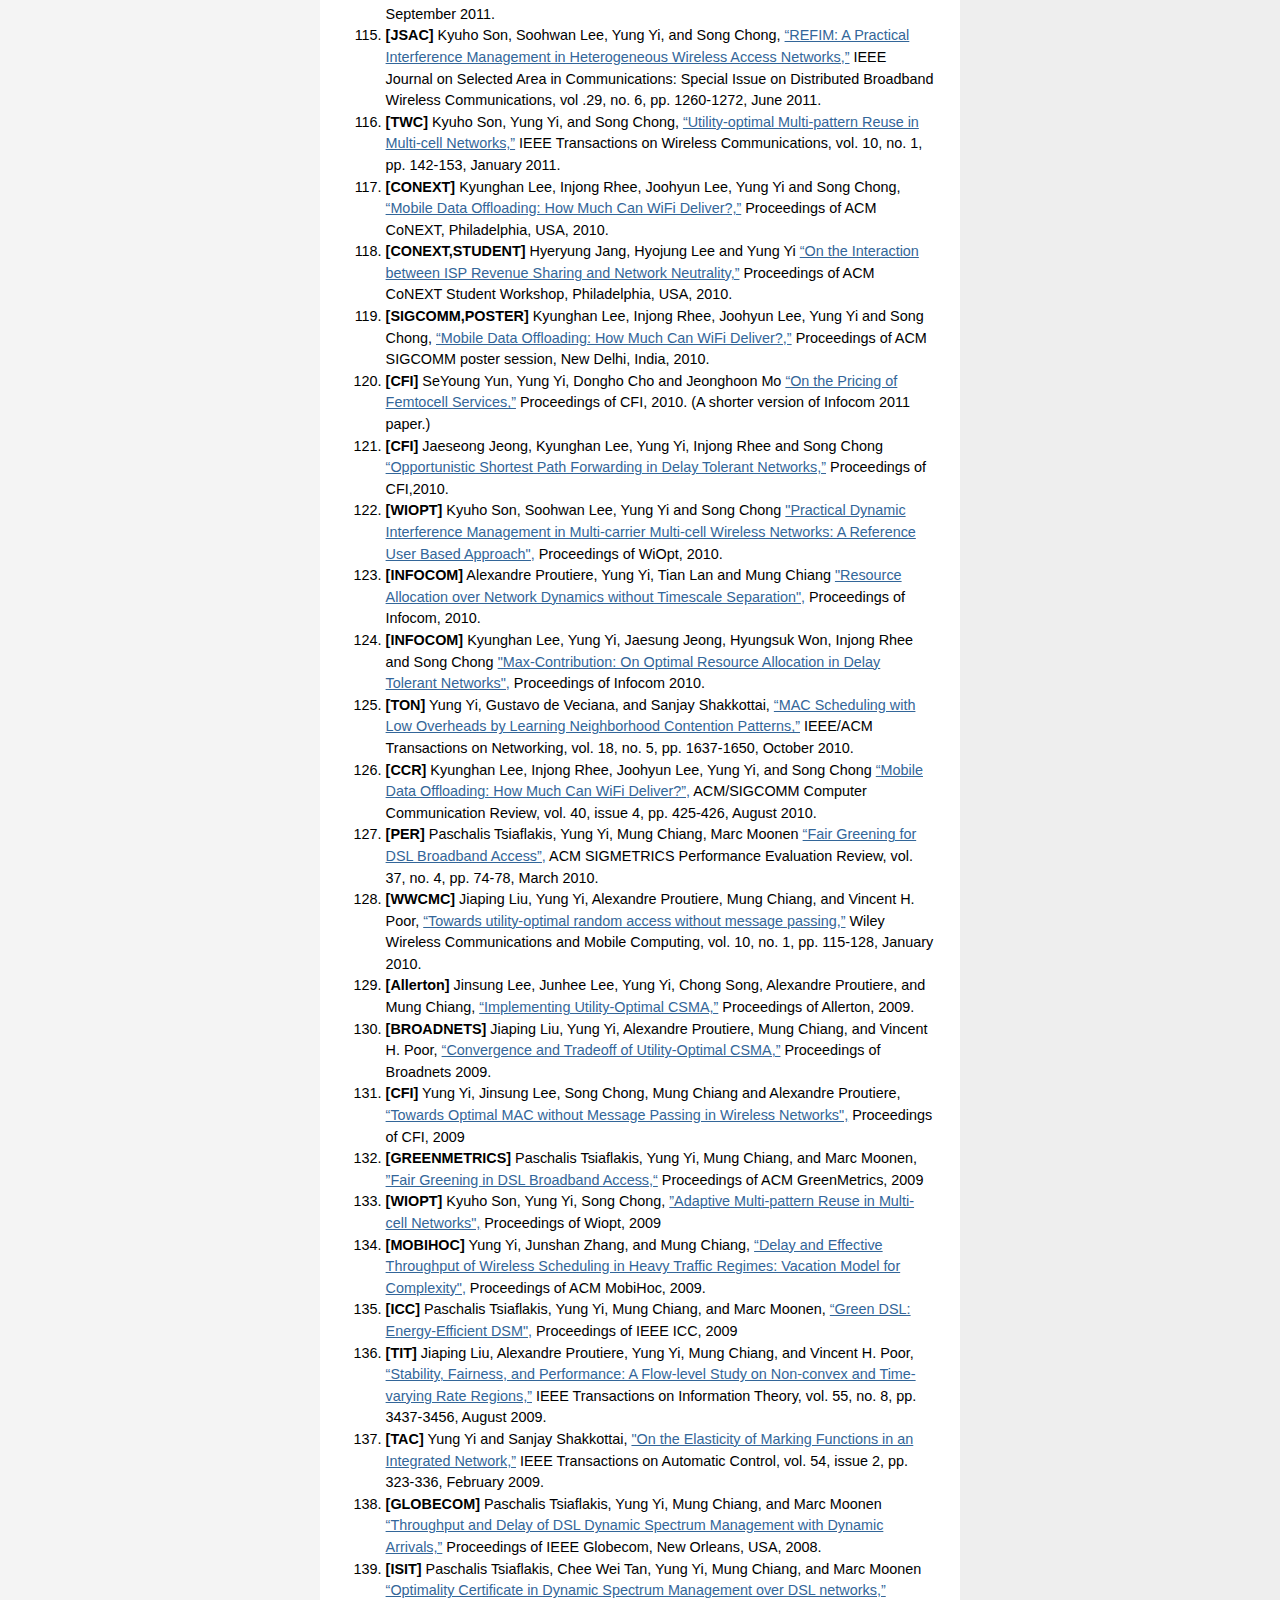
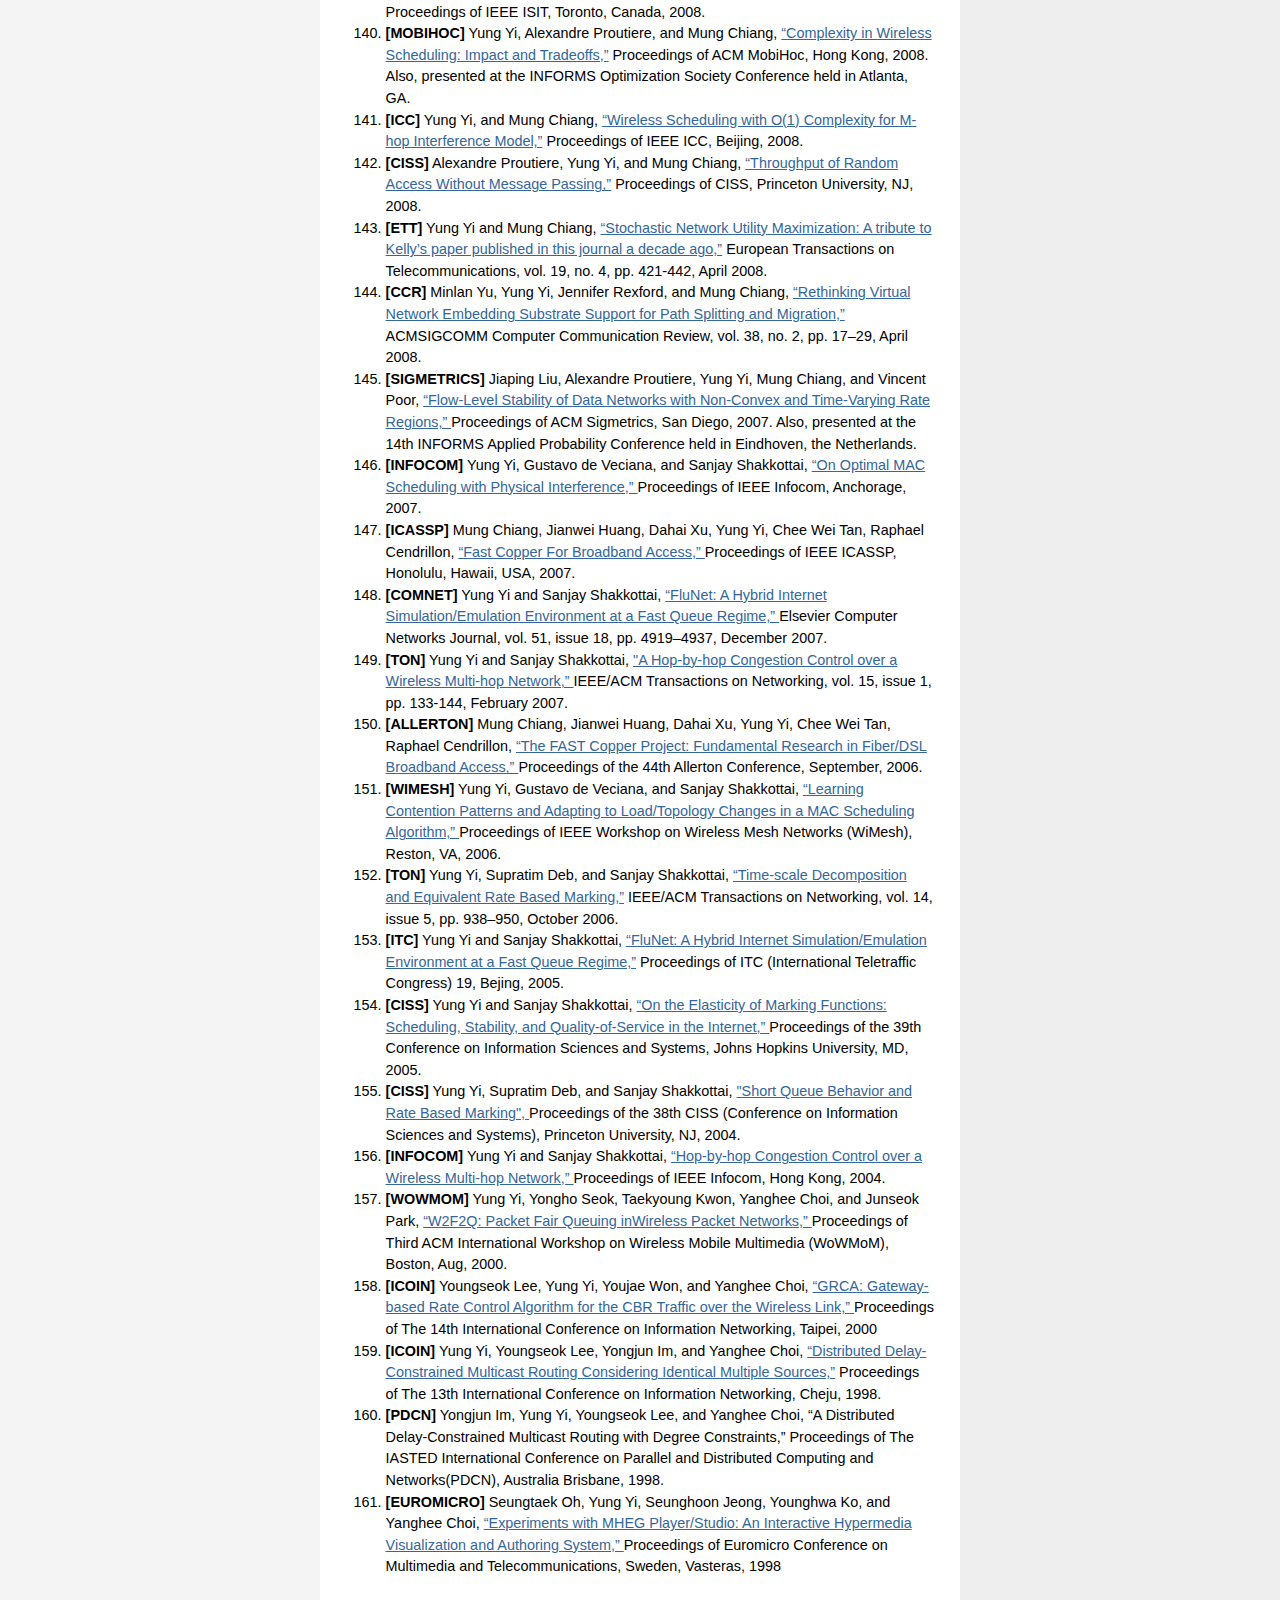
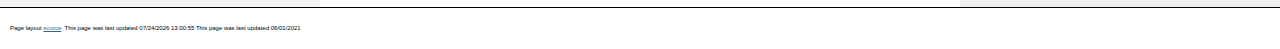
==== commit 249a63f7: "..." ====
--- a/index.html
+++ b/index.html
@@ -88,11 +88,11 @@
 <h2>Position</h2>
 <ul>
 
-<li> KAIST Chair Professor (KAIST 지정석좌교수): Dept. of Electrical Engineering, KAIST, 2021 - Current</li>
+<li> KAIST Chair Professor (KAIST 지정석좌교수): Dept. of EE, KAIST, 2021 - Current</li>
 <li> Full Professor: Dept. of Electrical Engineering, KAIST, 2018.2 - Current </li>
 <li> Associte Professor: Dept. of Electrical Engineering, KAIST, 2011.8 - 2018.2 </li>
 <li> Assistant Professor: Dept. of Electrical Engineering, KAIST, 2008.8 -2011.8 </li>
-<li> Postdoctoral Research Associate: Dept. of Electrical Engineering Princeton University, 2006.8 - 2008.8</li>
+<li> Postdoctoral Research Associate: Dept. of EE, Princeton University, 2006.8 - 2008.8</li>
 
 
 </ul>
@@ -116,37 +116,66 @@
   <h2>Honors</h2>
 
 <ul>
-
 <li> 01/2020: Bronze prize, Samsung Humantech Paper Contest (Advisor)</li>
-<li>01/2019: <font color="ff0066"><b>Grand prize for Creative Teaching(창의강의대상), KAIST</b></font></li>
+<li>01/2019: Grand prize for Creative Teaching(창의강의대상), KAIST</li>
 <li>01/2019: Silver prize, Samsung Humantech Paper Contest (Advisor)</li>
 <li>01/2019: Bronze prize, Samsung Humantech Paper Contest (Advisor)</li>
 <li>06/2018: Best Paper Award Runner-up, ACM MOBIHOC</li>
 <li>03/2018: Encouragement Prize, Saumsung Humantech Paper Contest (Advisor)</li>
-<li>09/2017: <font color="ff0066"><b>Best Teaching Award, KAIST EE</b></font></li>
-<li>03/2017: <font color="ff0066"><b>Best Teaching Award, KAIST EE</b></font></li>
+<li>09/2017: Best Teaching Award, KAIST EE</li>
+<li>03/2017: Best Teaching Award, KAIST EE</li>
 <li>09/2016: Qualcomm Innovation Award (Advisor)</li>
 <li>08/2016: A3 Workshop Best Presentation Award (Advisor)</li>
-<li>04/2016: <font color="ff0066"><b>IEEE Willam R. Bennet Award</b></font></li>
-<li>12/2015: <font color="ff0066"><b>10 Research Breakthroughs, KAIST</b></font></li>
+<li>04/2016: IEEE Willam R. Bennet Award, IEEE</li>
+<li>12/2015: 10 Research Breakthroughs, KAIST</li>
 <li>05/2015: Nomination Award, Microsoft Research Asia Fellowship Awards (Advisor)</li>
 <li>01/2015: Bronze prize, Samsung Humantech Paper Contest (Advisor)</li>
 <li>01/2015: Encouragement prize, Samsung Humantech Paper Contest (Advisor)</li>
 <li>06/2014: Recognition of Service Award, ACM Mobicom</li>
-<li>01/2014: <font color="ff0066"><b>Gold prize (1st in comm/net area), Samsung Humantech Paper Contest (Advisor)</b></font></li>
+<li>01/2014: Gold prize (1st in comm/net area), Samsung Humantech Paper Contest (Advisor)</li>
 <li>12/2013: Technology Innovation Award, KAIST</li>
-<li>07/2013: <font color="ff0066"><b>Best Paper Award, IEEE SECON</b></font></li>
-<li>04/2013: <font color="ff0066"><b>Best Paper Award, ACM MOBIHOC</b></font></li>
+<li>07/2013: Best Paper Award, IEEE SECON</li>
+<li>04/2013: Best Paper Award, ACM MOBIHOC</li>
 <li>02/2013: Excellent Award of the Undergraduate Research Participation (URP) (Advisor), KAIST</li>
-<li>01/2013: <font color="ff0066"><b>Best 10 Achievement Award of 2012 Research, KAIST</b></font></li>
-<li>09/2012: <font color="ff0066"><b>Best Teaching Award, KAIST EE</b></font></li>
+<li>01/2013: Best 10 Achievement Award of 2012 Research, KAIST</li>
+<li>09/2012: Best Teaching Award, KAIST EE</li>
 <li>02/2012: Grand Prix Award of the Undergraduate Research Participation (URP) (Advisor), KAIST</li>
-<li>01/2012: <font color="ff0066"><b>Gold prize (1st in comm/net area), Samsung Humantech Paper Contest (Advisor)</b></font></li>
+<li>01/2012: Gold prize (1st in comm/net area), Samsung Humantech Paper Contest (Advisor)</li>
 <li>05/2011: Broadcasting and Communication Best R&D Award in the mobile service area, KCC</li>
 <li>01/2011: Silver prize, Samsung Human Tech Paper Contest (Advisor)</li>
 <li>01/2010: Silver prize, Samsung Human Tech Paper Contest (Advisor)</li>
-
 </ul>
+
+<!-- <ul> -->
+<!-- <li> 01/2020: Bronze prize, Samsung Humantech Paper Contest (Advisor)</li> -->
+<!-- <li>01/2019: <font color="ff0066"><b>Grand prize for Creative Teaching(창의강의대상), KAIST</b></font></li> -->
+<!-- <li>01/2019: Silver prize, Samsung Humantech Paper Contest (Advisor)</li> -->
+<!-- <li>01/2019: Bronze prize, Samsung Humantech Paper Contest (Advisor)</li> -->
+<!-- <li>06/2018: Best Paper Award Runner-up, ACM MOBIHOC</li> -->
+<!-- <li>03/2018: Encouragement Prize, Saumsung Humantech Paper Contest (Advisor)</li> -->
+<!-- <li>09/2017: <font color="ff0066"><b>Best Teaching Award, KAIST EE</b></font></li> -->
+<!-- <li>03/2017: <font color="ff0066"><b>Best Teaching Award, KAIST EE</b></font></li> -->
+<!-- <li>09/2016: Qualcomm Innovation Award (Advisor)</li> -->
+<!-- <li>08/2016: A3 Workshop Best Presentation Award (Advisor)</li> -->
+<!-- <li>04/2016: <font color="ff0066"><b>IEEE Willam R. Bennet Award</b></font></li> -->
+<!-- <li>12/2015: <font color="ff0066"><b>10 Research Breakthroughs, KAIST</b></font></li> -->
+<!-- <li>05/2015: Nomination Award, Microsoft Research Asia Fellowship Awards (Advisor)</li> -->
+<!-- <li>01/2015: Bronze prize, Samsung Humantech Paper Contest (Advisor)</li> -->
+<!-- <li>01/2015: Encouragement prize, Samsung Humantech Paper Contest (Advisor)</li> -->
+<!-- <li>06/2014: Recognition of Service Award, ACM Mobicom</li> -->
+<!-- <li>01/2014: <font color="ff0066"><b>Gold prize (1st in comm/net area), Samsung Humantech Paper Contest (Advisor)</b></font></li> -->
+<!-- <li>12/2013: Technology Innovation Award, KAIST</li> -->
+<!-- <li>07/2013: <font color="ff0066"><b>Best Paper Award, IEEE SECON</b></font></li> -->
+<!-- <li>04/2013: <font color="ff0066"><b>Best Paper Award, ACM MOBIHOC</b></font></li> -->
+<!-- <li>02/2013: Excellent Award of the Undergraduate Research Participation (URP) (Advisor), KAIST</li> -->
+<!-- <li>01/2013: <font color="ff0066"><b>Best 10 Achievement Award of 2012 Research, KAIST</b></font></li> -->
+<!-- <li>09/2012: <font color="ff0066"><b>Best Teaching Award, KAIST EE</b></font></li> -->
+<!-- <li>02/2012: Grand Prix Award of the Undergraduate Research Participation (URP) (Advisor), KAIST</li> -->
+<!-- <li>01/2012: <font color="ff0066"><b>Gold prize (1st in comm/net area), Samsung Humantech Paper Contest (Advisor)</b></font></li> -->
+<!-- <li>05/2011: Broadcasting and Communication Best R&D Award in the mobile service area, KCC</li> -->
+<!-- <li>01/2011: Silver prize, Samsung Human Tech Paper Contest (Advisor)</li> -->
+<!-- <li>01/2010: Silver prize, Samsung Human Tech Paper Contest (Advisor)</li> -->
+<!-- </ul> -->
 
 
 <!-- <h2><a href="http://lanada.kaist.ac.kr/pub.html">Publications</a>,
@@ -182,28 +211,37 @@
 <h3>Papers</h3>
 <ol>
 
-<li>  <b>[SIGMETRICS]</b> Suho Shin, Hoyong Choi, Yung Yi, and Jungseul Ok,
+<li>  <b>[TON]</b> Hyeryung Jang, Hyungseok Song, and Yung Yi
+  		<a href="">
+          ``On Cost-efficient Learning of Data Dependency"</a>
+  		to appear at IEEE/ACM Transactions on Networking, 2022.</li>
+
+
+
+  <li>  <b>[SIGMETRICS]</b> Suho Shin, Hoyong Choi, Yung Yi, and Jungseul Ok,
     <a href="Publication/Conference/PowerofBonus_Sigmetrics_2022.pdf">
-      "Power of Bonus in Pricing for Crowdsourcing"</a>
-  Proceedings of ACM Sigmetrics, 2022.
+      "Power of Bonus in Pricing for Crowdsourcing"</a> to appear at Proceedings of ACM Sigmetrics, 2022.
   </li>
 
-<li>  <b>[MOBIHOC]</b> Sangwoo Moon, Sumyeong Ahn, Kyunghwan Son, Jinwoo Park, and Yung Yi,
+
+<li>  <b>[TMC]</b> Jinhwan Jung, Joonki Hong, and Yung Yi
+  		<a href="Publication/Journal/2021_TMC_JH.pdf">
+          ``On Self-configuring IoT with Dual Radios: A Cross-Layer Approach"</a>
+  		to appear at IEEE Transactions on Mobile Computing, 2022.</li>
+
+
+  <li>  <b>[MOBIHOC]</b> Sangwoo Moon, Sumyeong Ahn, Kyunghwan Son, Jinwoo Park, and Yung Yi,
     <a href="Publication/Conference/2021_Mobihoc_NeuroDCF.pdf">
       "Neuro-DCF: Design of Wireless MAC via Multi-Agent Reinforcement Learning Approach"</a>
   Proceedings of ACM Mobihoc, 2021.
   </li>
 
      
-<li>  <b>[TMC]</b> Jinhwan Jung, Joonki Hong, and Yung Yi
-  		<a href="Publication/Journal/2021_TMC_JH.pdf">
-          ``On Self-configuring IoT with Dual Radios: A Cross-Layer Approach"</a>
-  		to appear at IEEE Transactions on Mobile Computing, 2021.</li>
 
 <li> <b>[ICPR]</b> Hai Tran, Sumyeong Ahn, Taeyoung Lee, and Yung Yi
     <a href="Publication/Conference/2020_ICPR_Enlarging_Discriminative_Power_by_Adding_an_Extra_Class_in_Unsupervised_Domain_Adaptation.pdf">
       "Enlarging Discriminative Power by Adding an Extra Class in Unsupervised Domain Adaptation"</a>
-     Proceedings of ICPR (International Conference on Pattern Recognition), 2020.</li>
+     Proceedings of ICPR (International Conference on Pattern Recognition), 2021.</li>
 
 
 <li>  <b>[MOBICOM]</b>    Woojae Jeong, Jinhwan Jung, Yuanda Wang, Shuai Wang, Seokwon Yang, Qiben Yan, Yung Yi, and Song Min Kim
@@ -1140,9 +1178,9 @@
 </div>
 
 <div class="col2">
-  <h3>LANADA (LAboratory of Network Architecture, Design, and Analysis)</h3>
-  <p><a href="http://lanada.kaist.ac.kr/">LANADA</a> is a research group
-  which I currently lead. Currently, we do not hire new graduate students.</p>
+  <!-- <h3>LANADA (LAboratory of Network Architecture, Design, and Analysis)</h3> -->
+  <!-- <p><a href="http://lanada.kaist.ac.kr/">LANADA</a> is a research group -->
+  <!-- which I currently lead. Currently, we do not hire new graduate students.</p> -->
 
 <h3> Students advised (PhD)</h3>
 <ol>
@@ -1160,7 +1198,10 @@
 <li> Jaeyoung Choi, 2018, Gacheon Univ. </li>
 <li> Daewoo Kim, 2019, Google Waymo, UK </li>
 <li> Jinwhan Jung, 2020, Startup </li>
-<li> Sangwoo Moon, 2021  </li>
+<li> Sangwoo Moon, 2021, KAKAO  </li>
+<li> Joonki Hong, 2021, Startup  </li>
+<li> Hyungseok Song, 2021  </li>
+<li> Nansol Seo, 2021, ADD  </li>
 
 </ol>
 
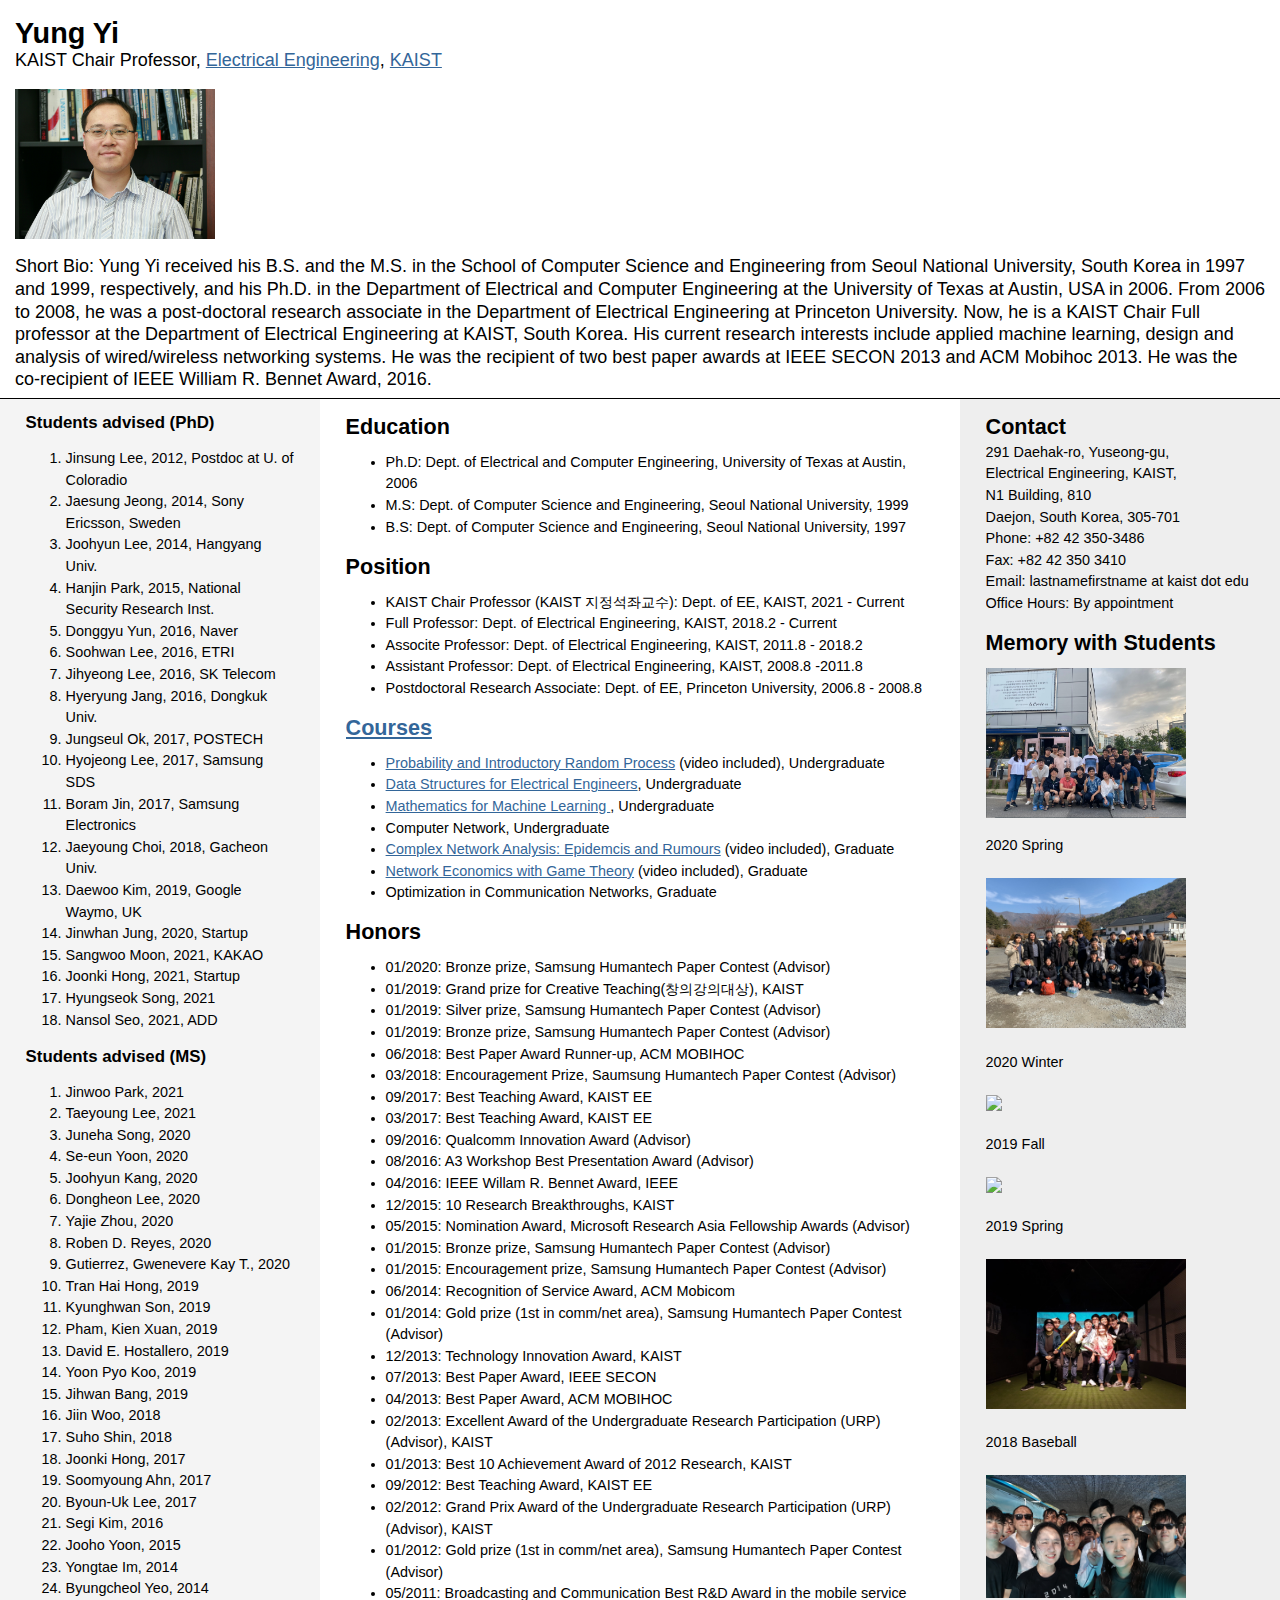
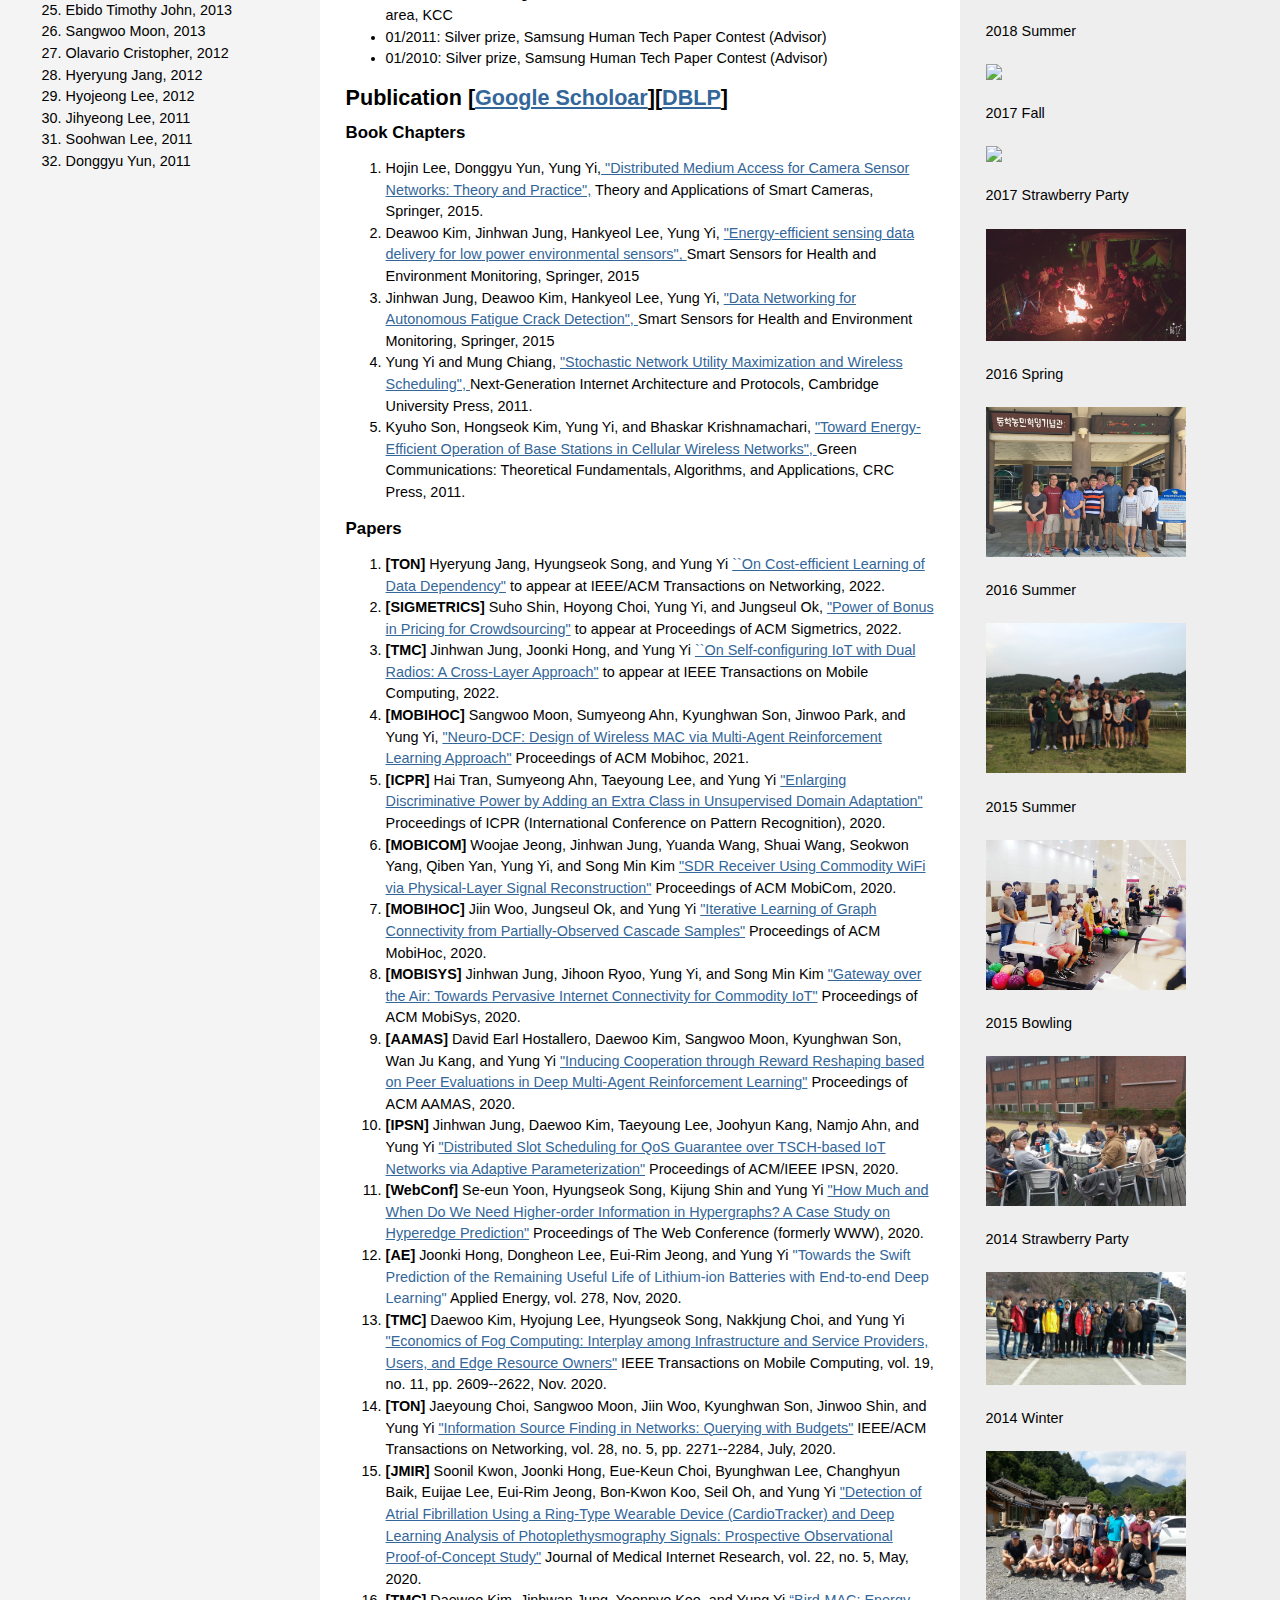
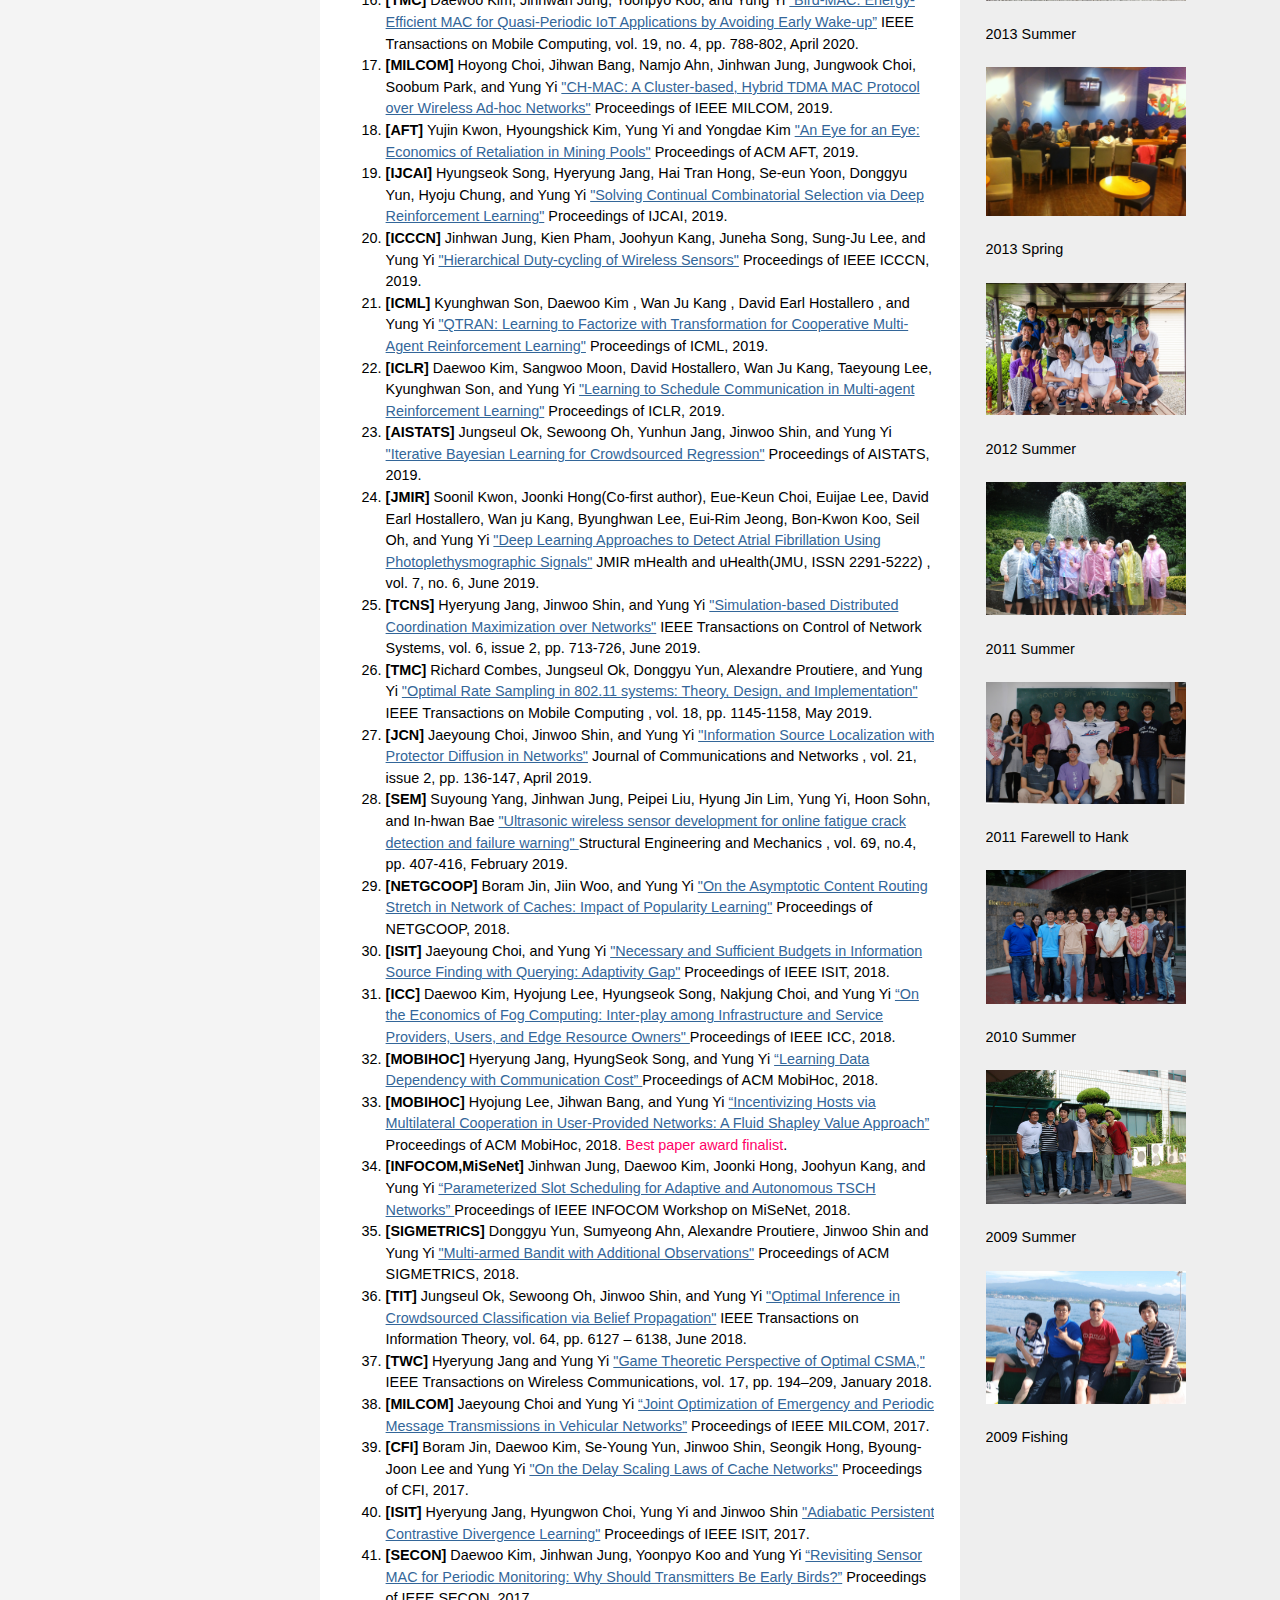
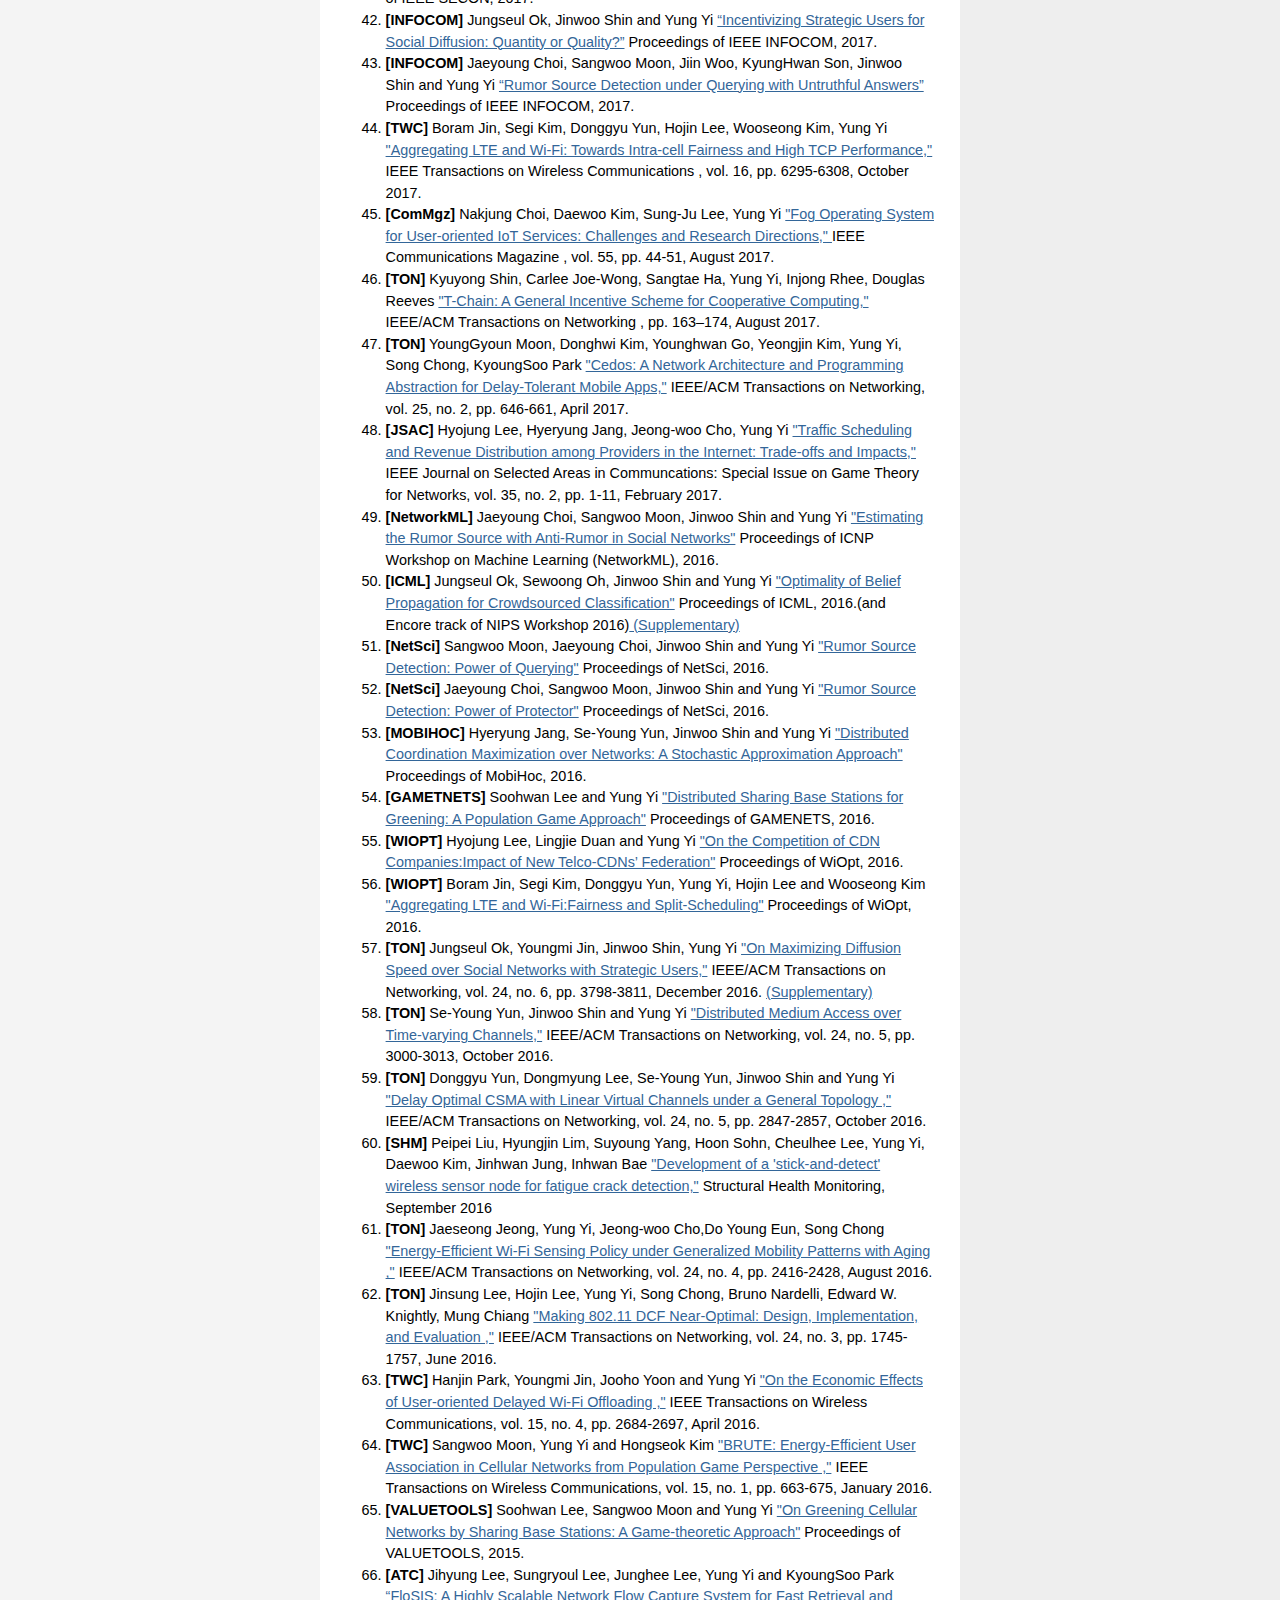
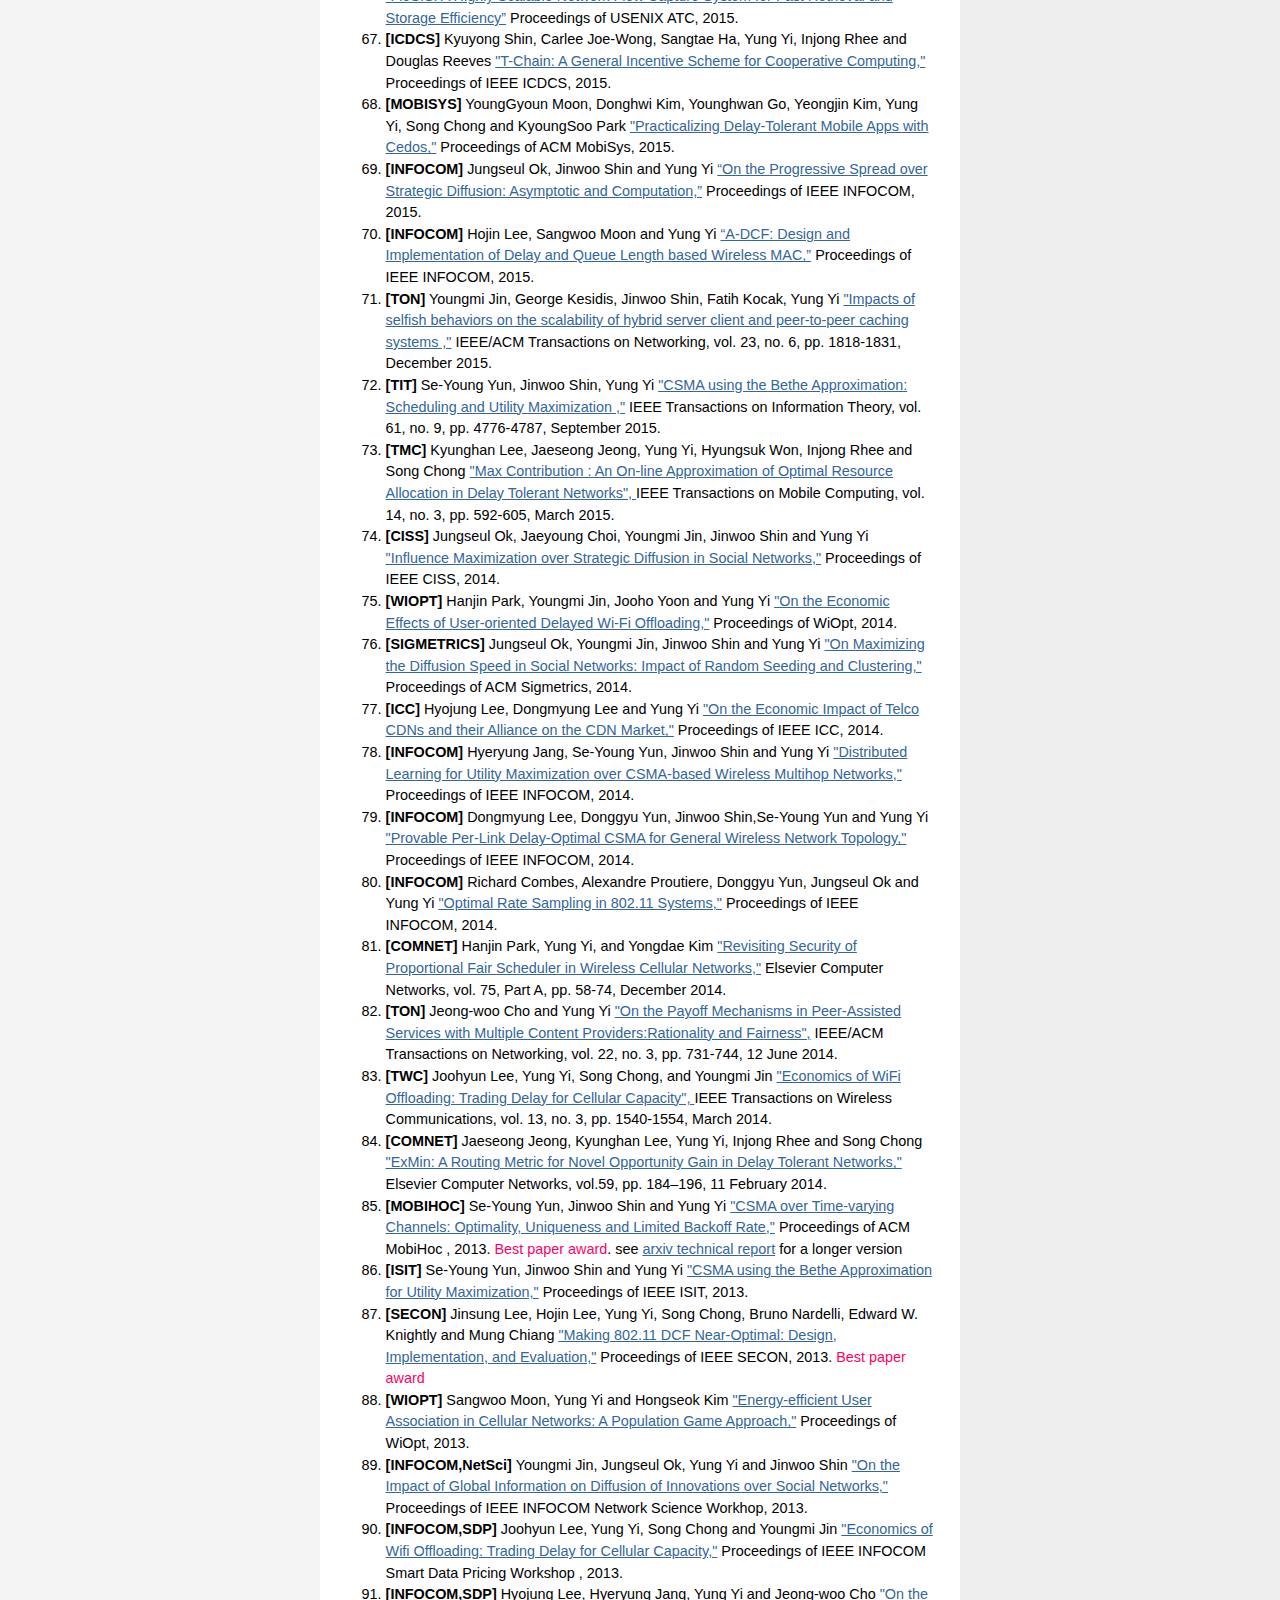
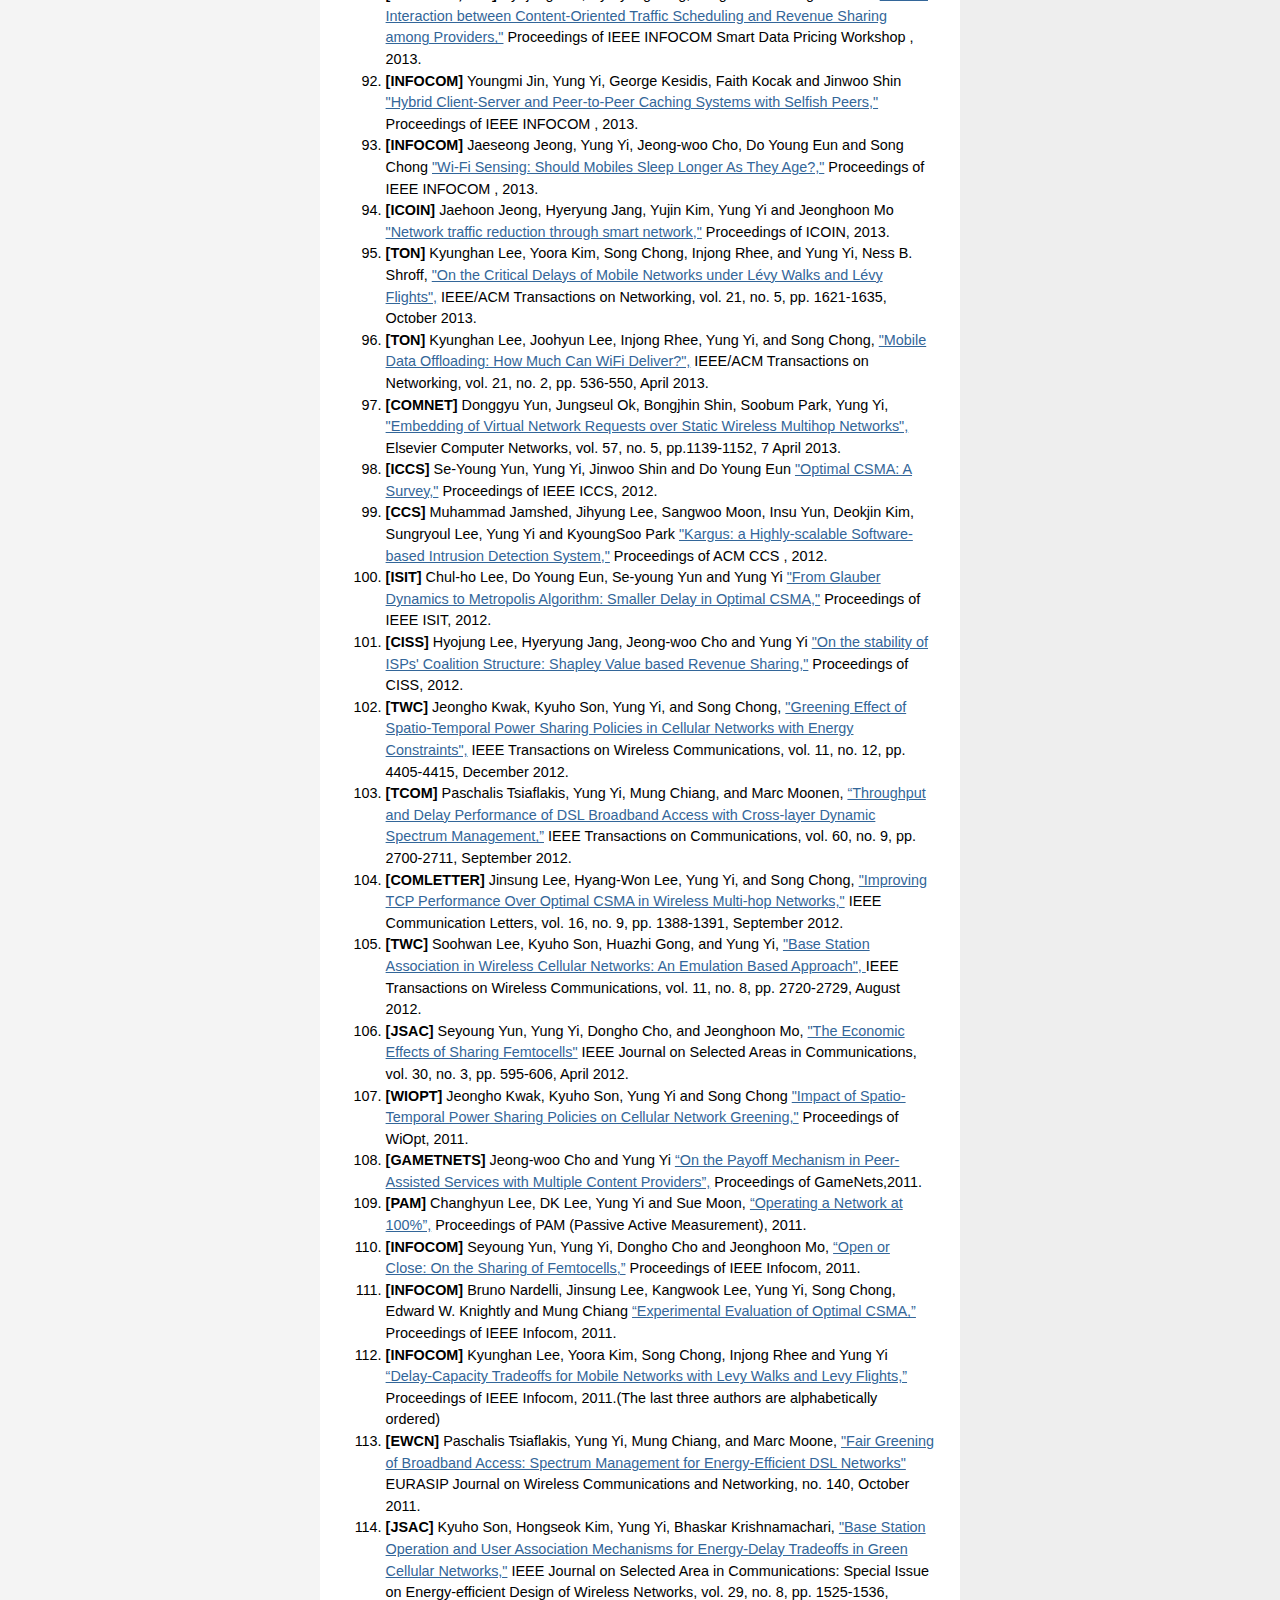
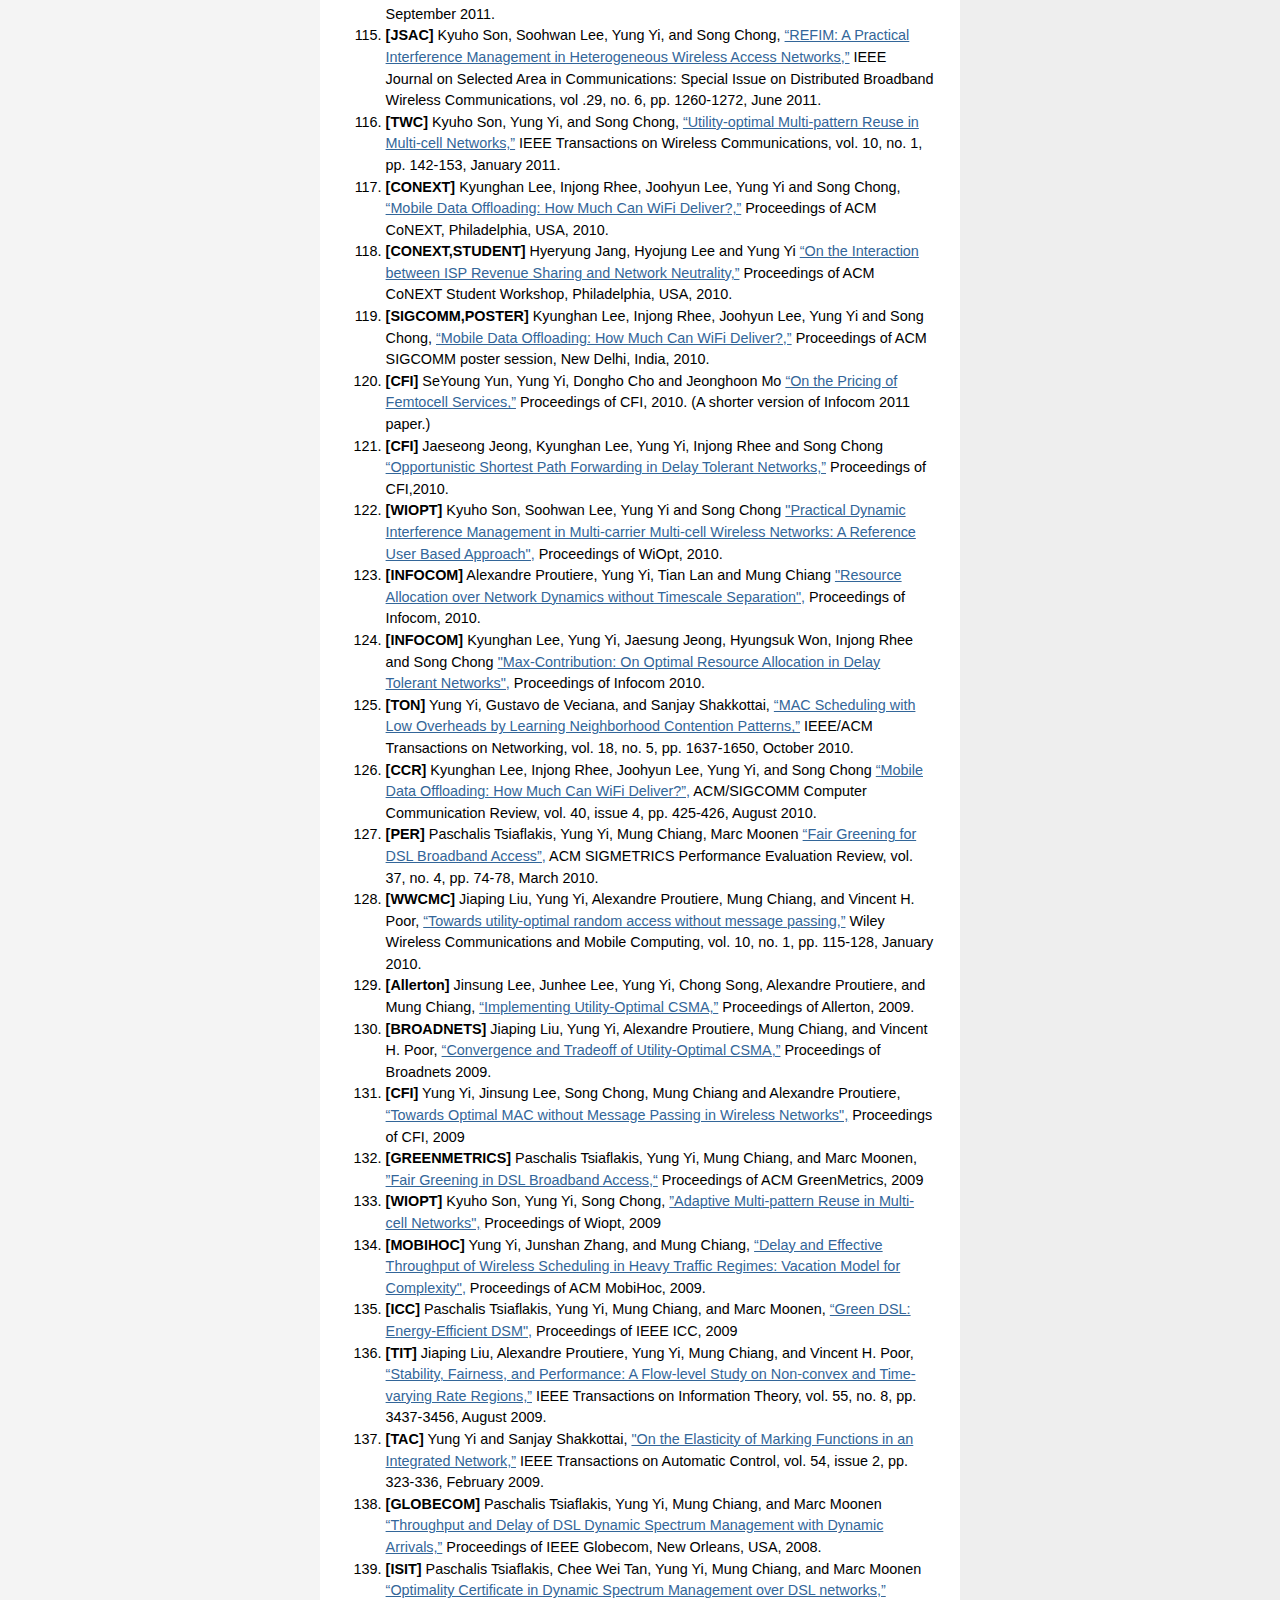
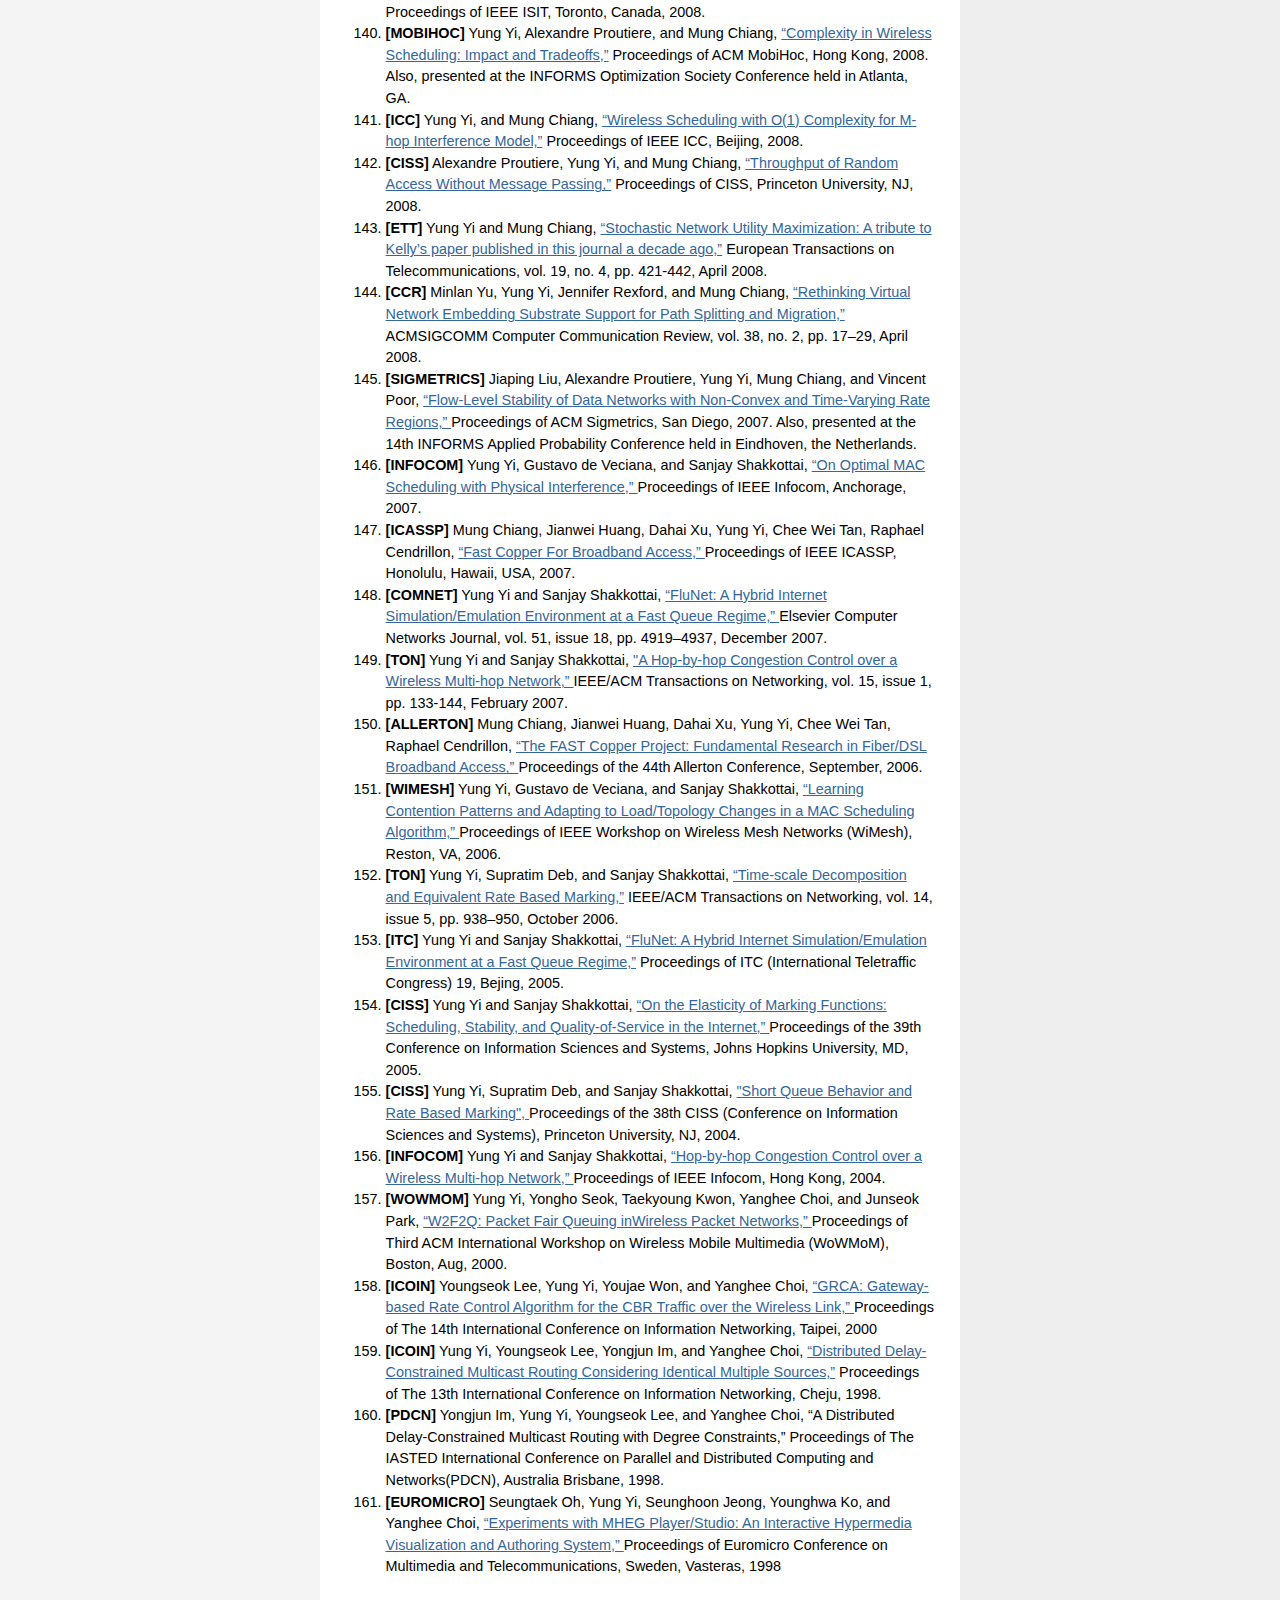
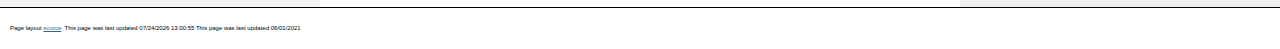
==== commit 7cc5f98a: ".." ====
--- a/index.html
+++ b/index.html
@@ -241,7 +241,7 @@
 <li> <b>[ICPR]</b> Hai Tran, Sumyeong Ahn, Taeyoung Lee, and Yung Yi
     <a href="Publication/Conference/2020_ICPR_Enlarging_Discriminative_Power_by_Adding_an_Extra_Class_in_Unsupervised_Domain_Adaptation.pdf">
       "Enlarging Discriminative Power by Adding an Extra Class in Unsupervised Domain Adaptation"</a>
-     Proceedings of ICPR (International Conference on Pattern Recognition), 2021.</li>
+     Proceedings of ICPR (International Conference on Pattern Recognition), 2020.</li>
 
 
 <li>  <b>[MOBICOM]</b>    Woojae Jeong, Jinhwan Jung, Yuanda Wang, Shuai Wang, Seokwon Yang, Qiben Yan, Yung Yi, and Song Min Kim
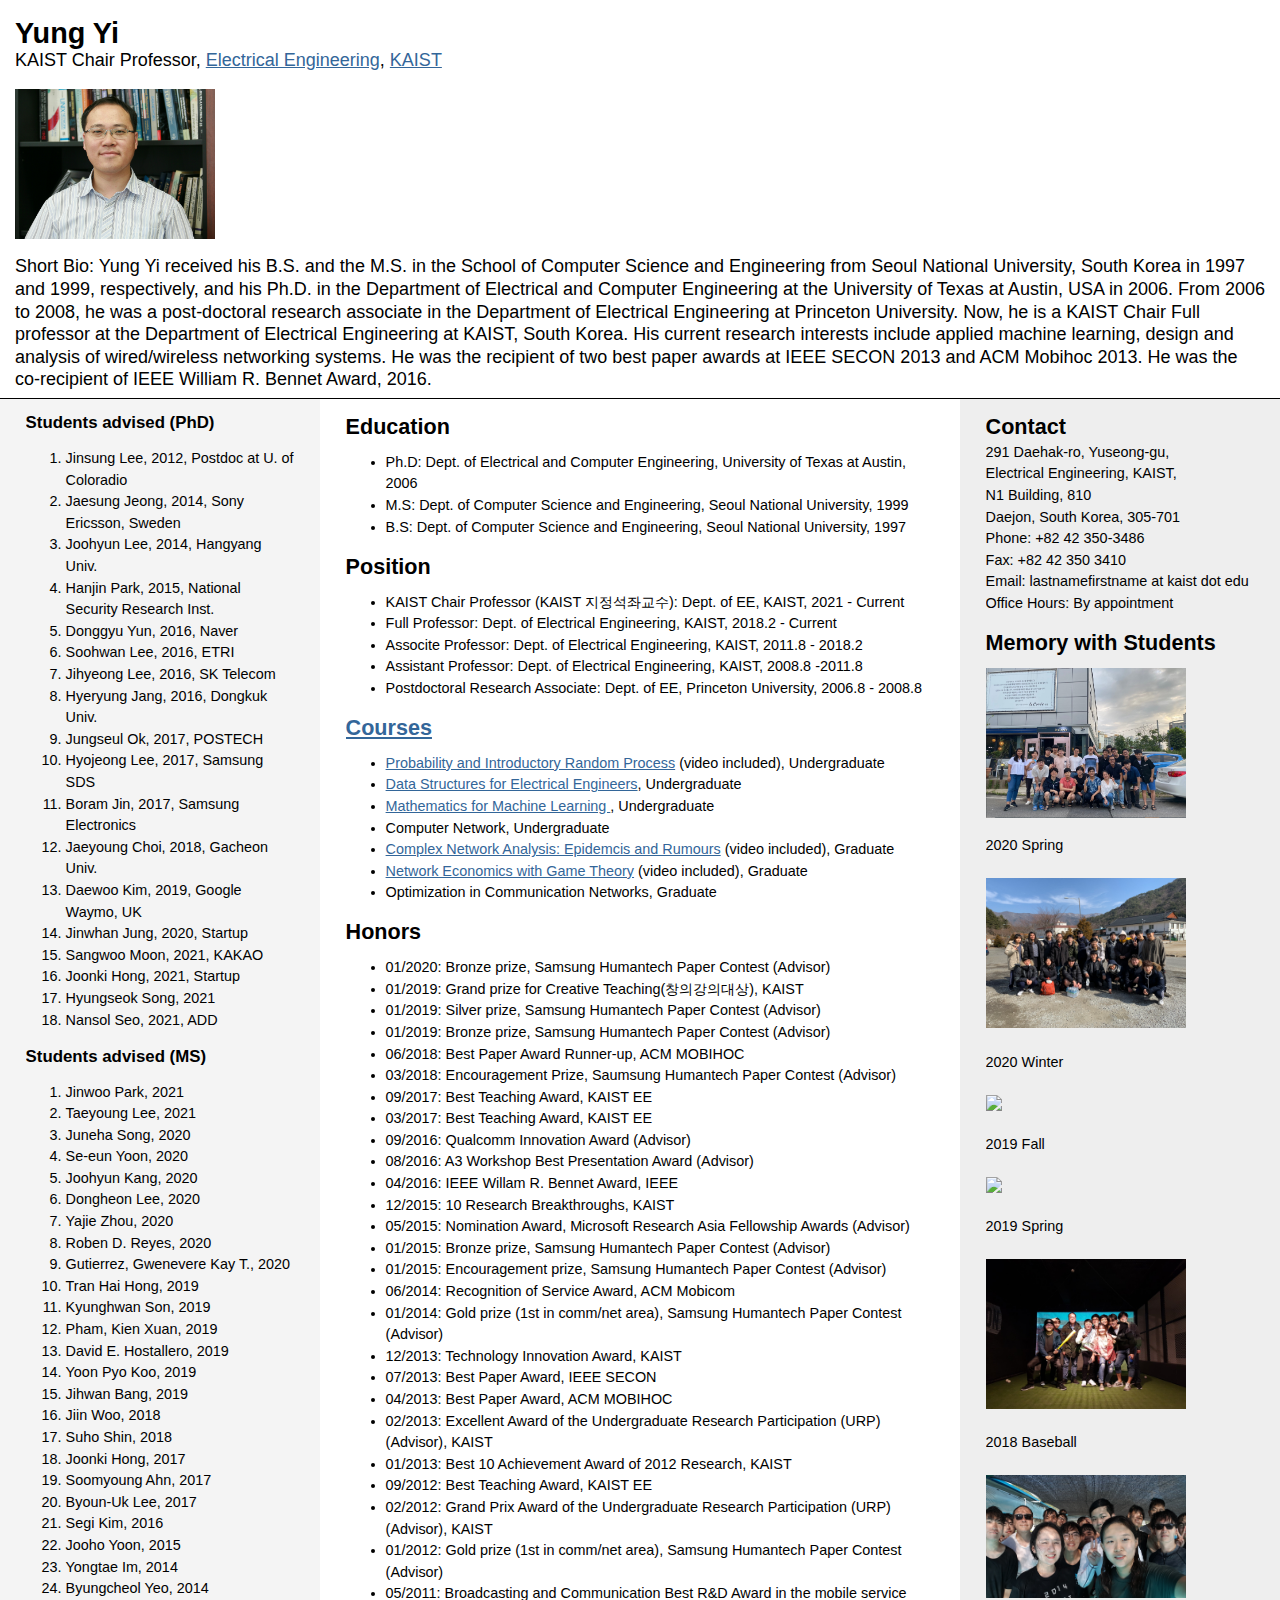
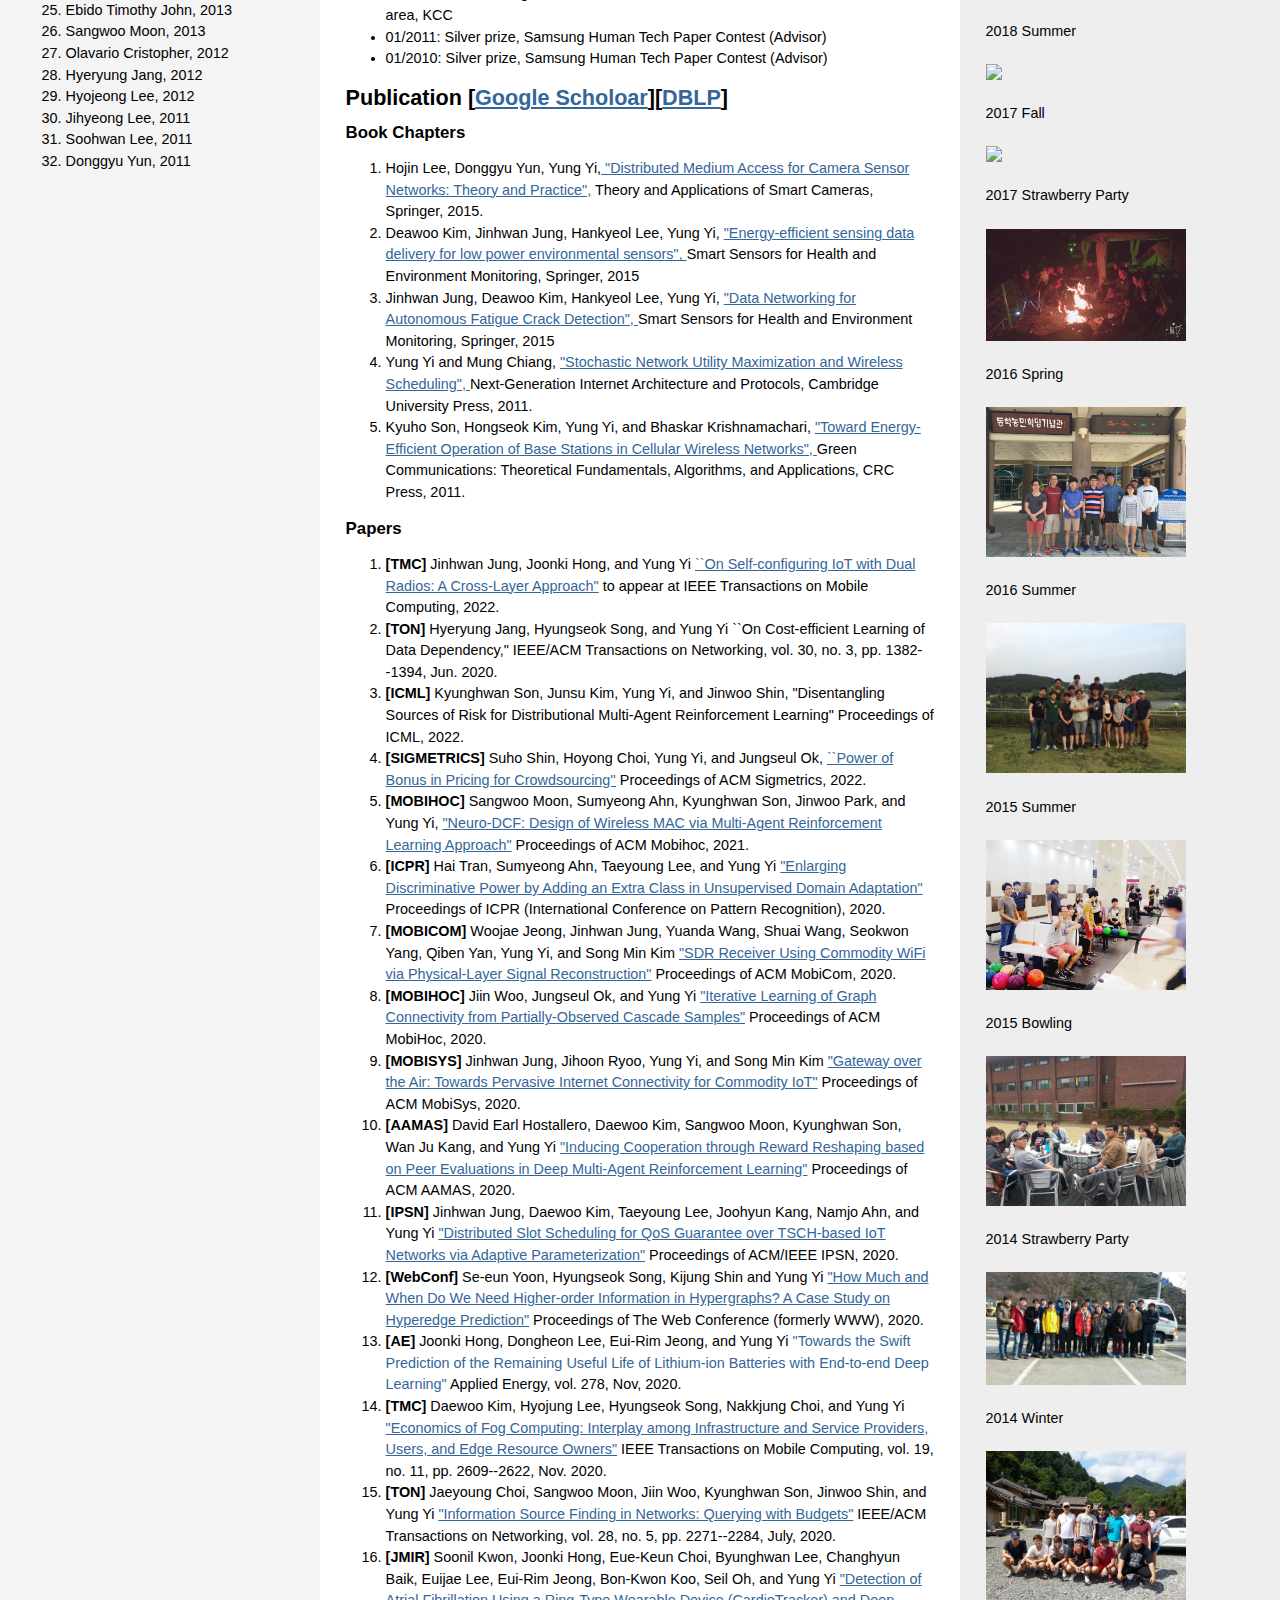
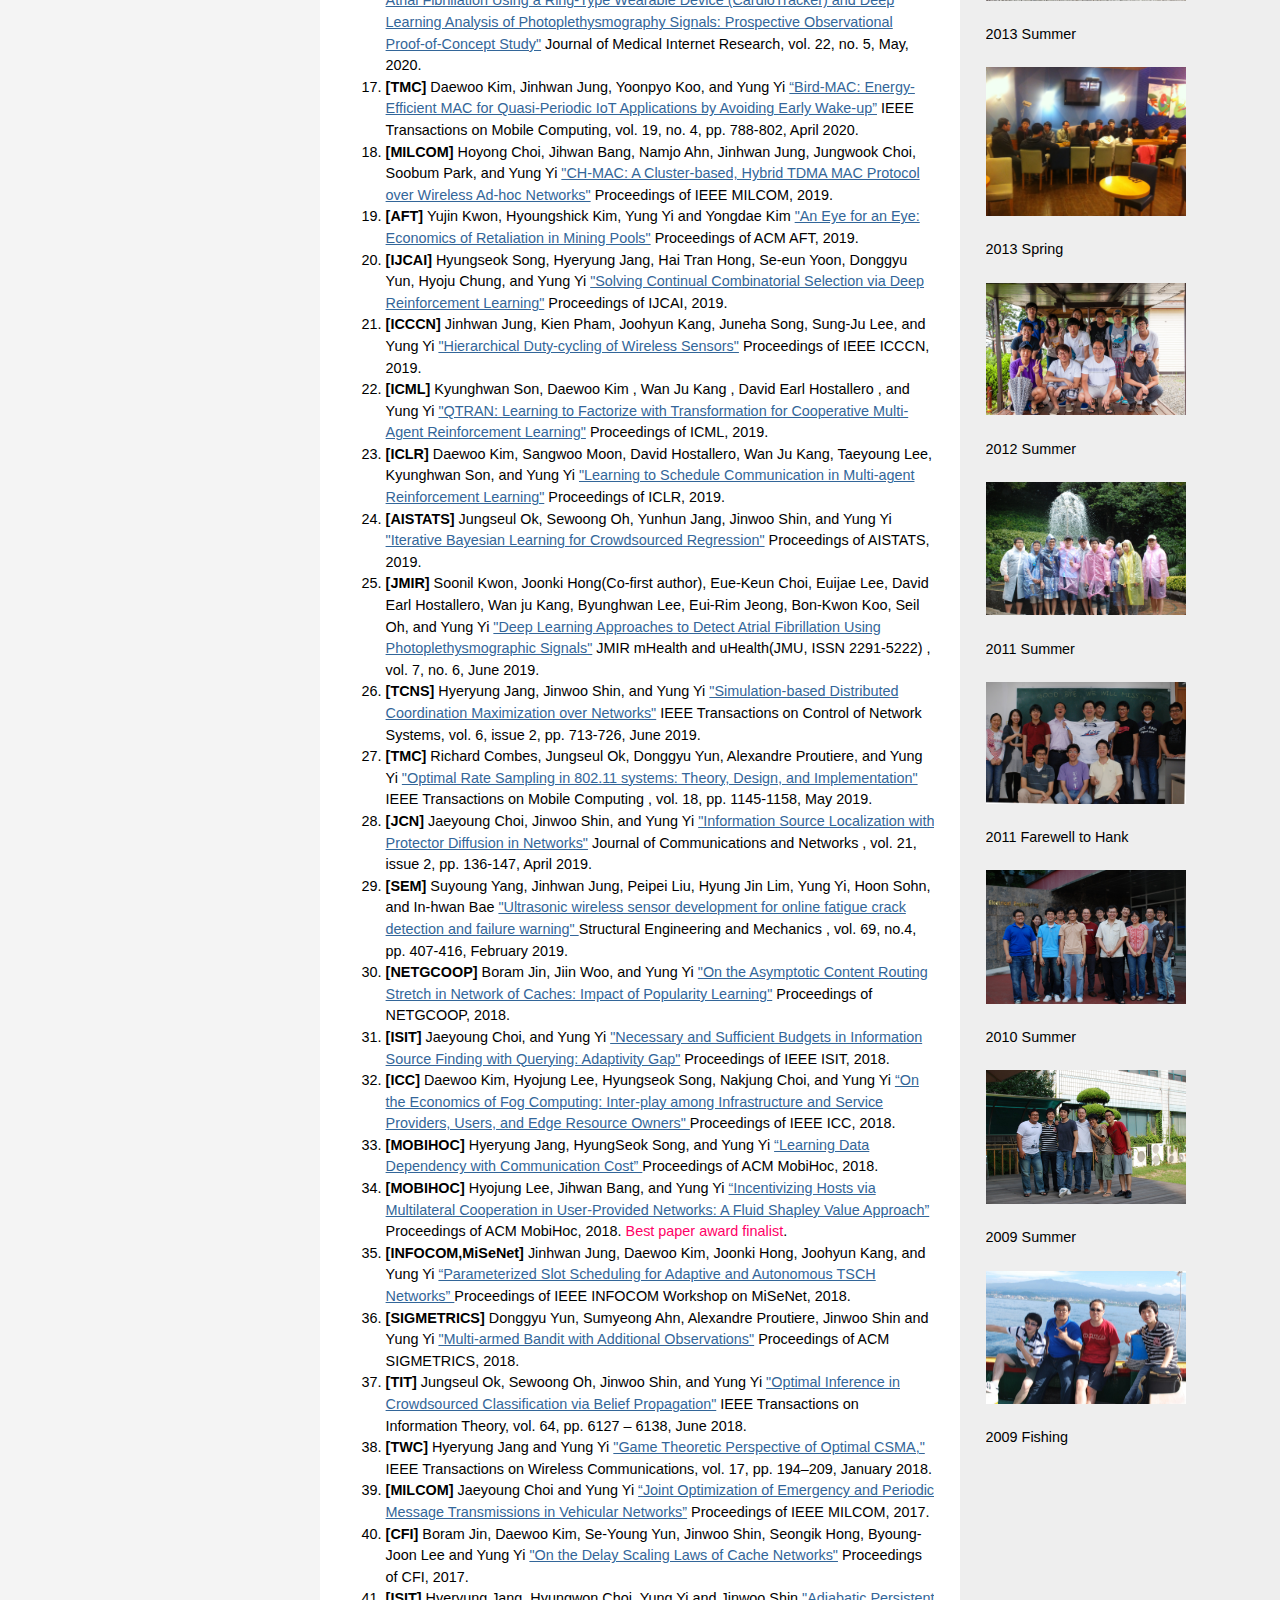
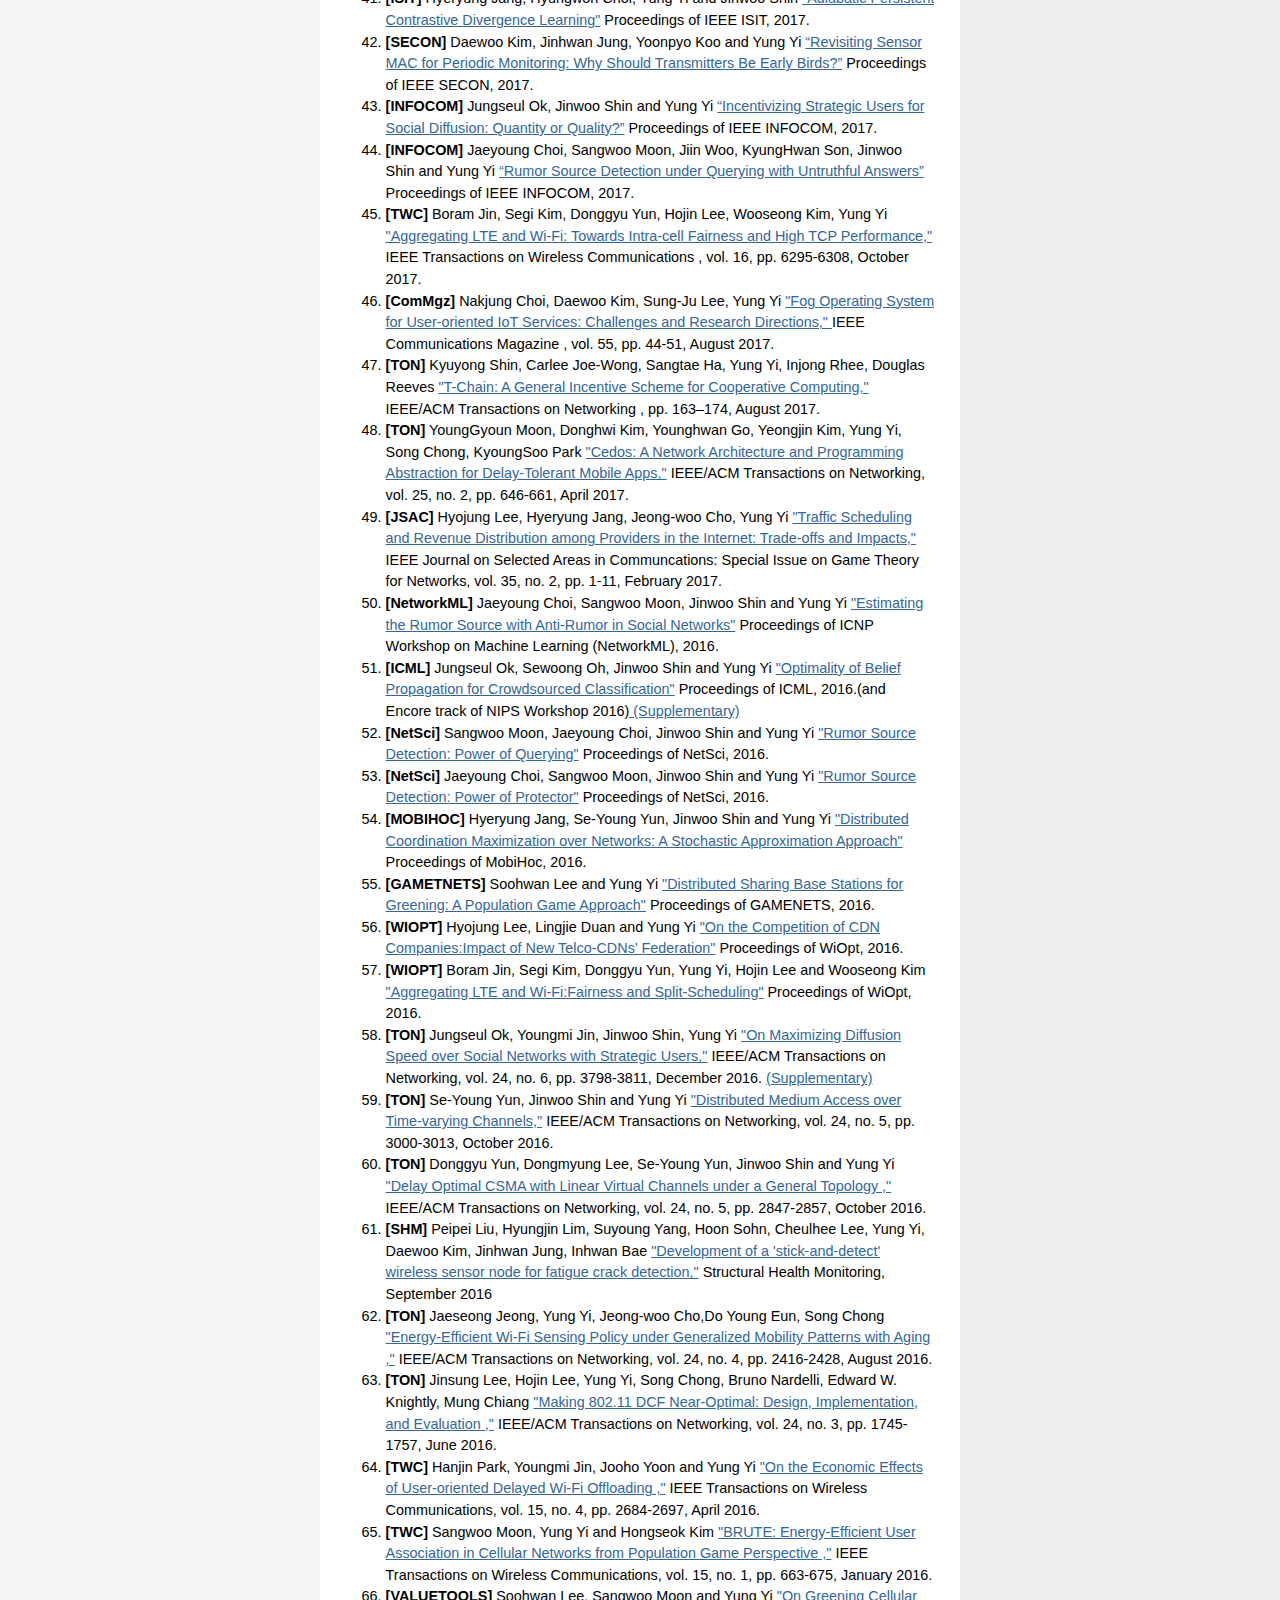
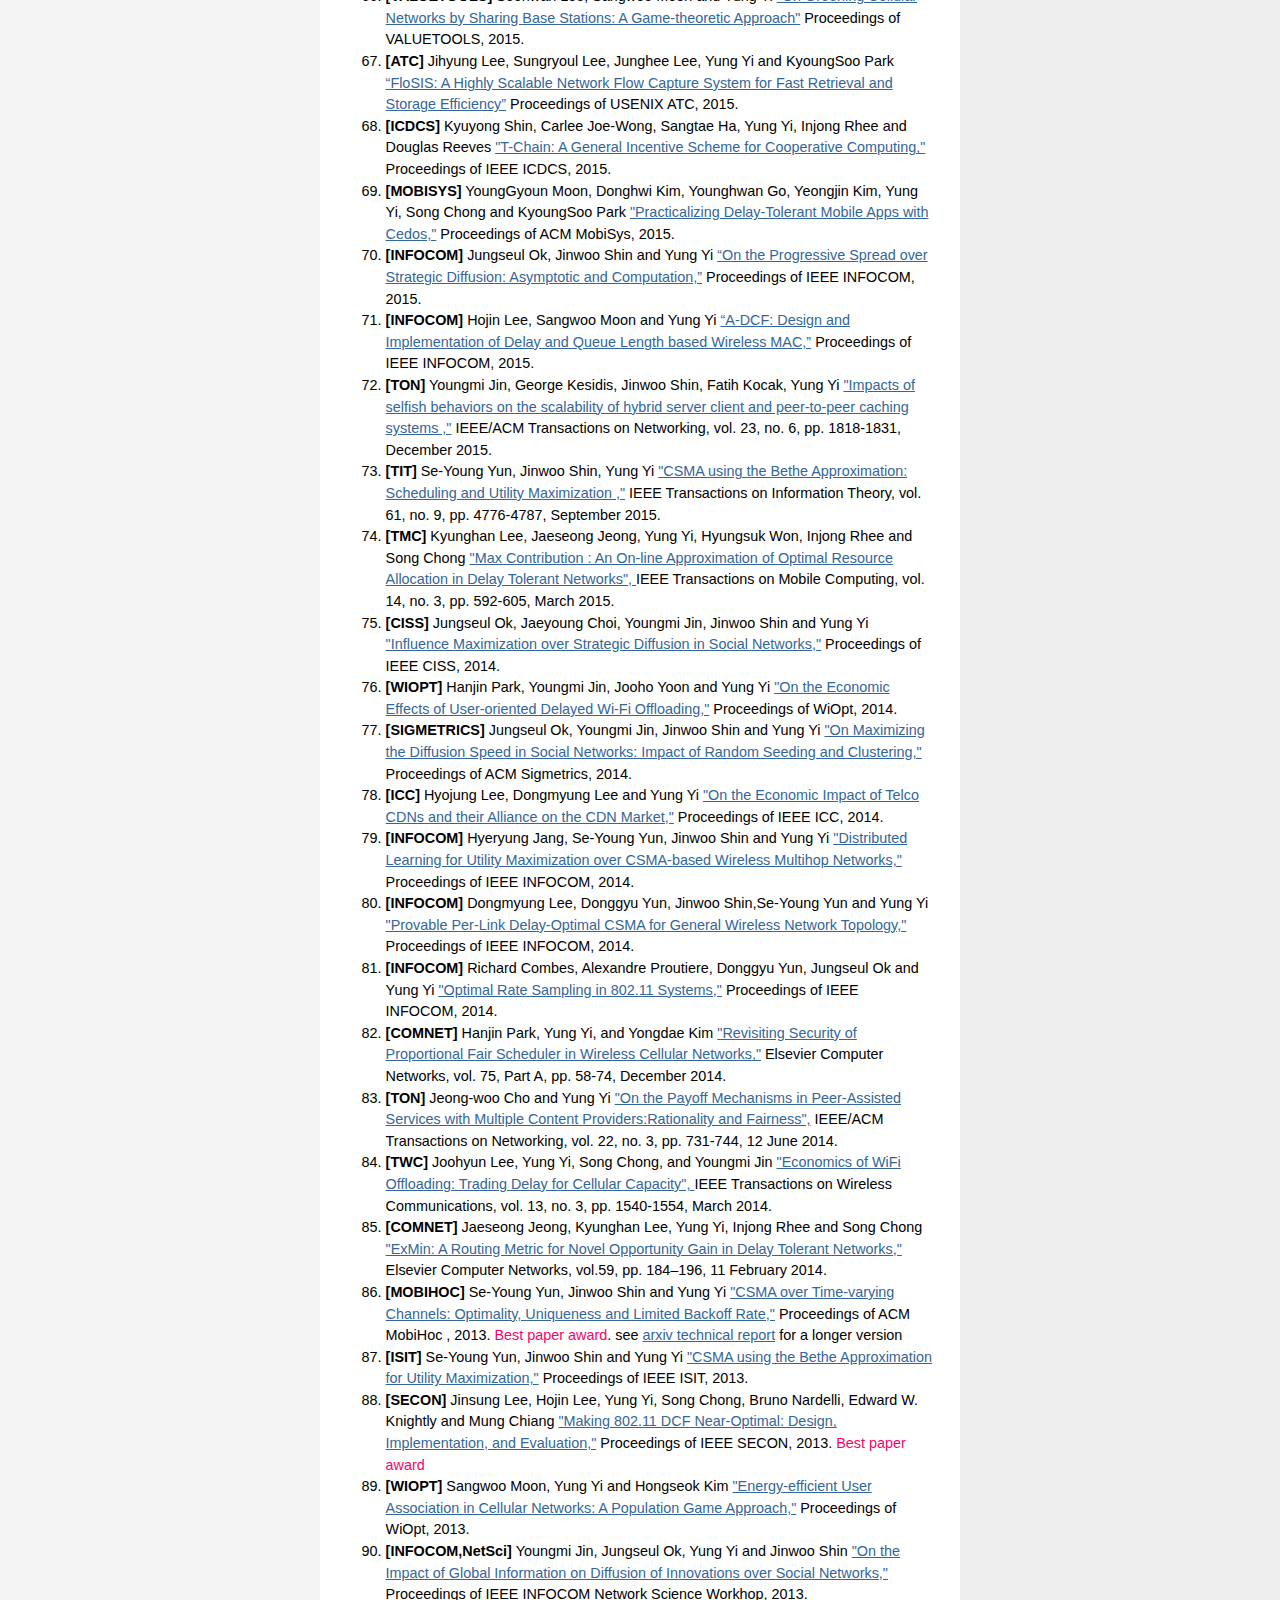
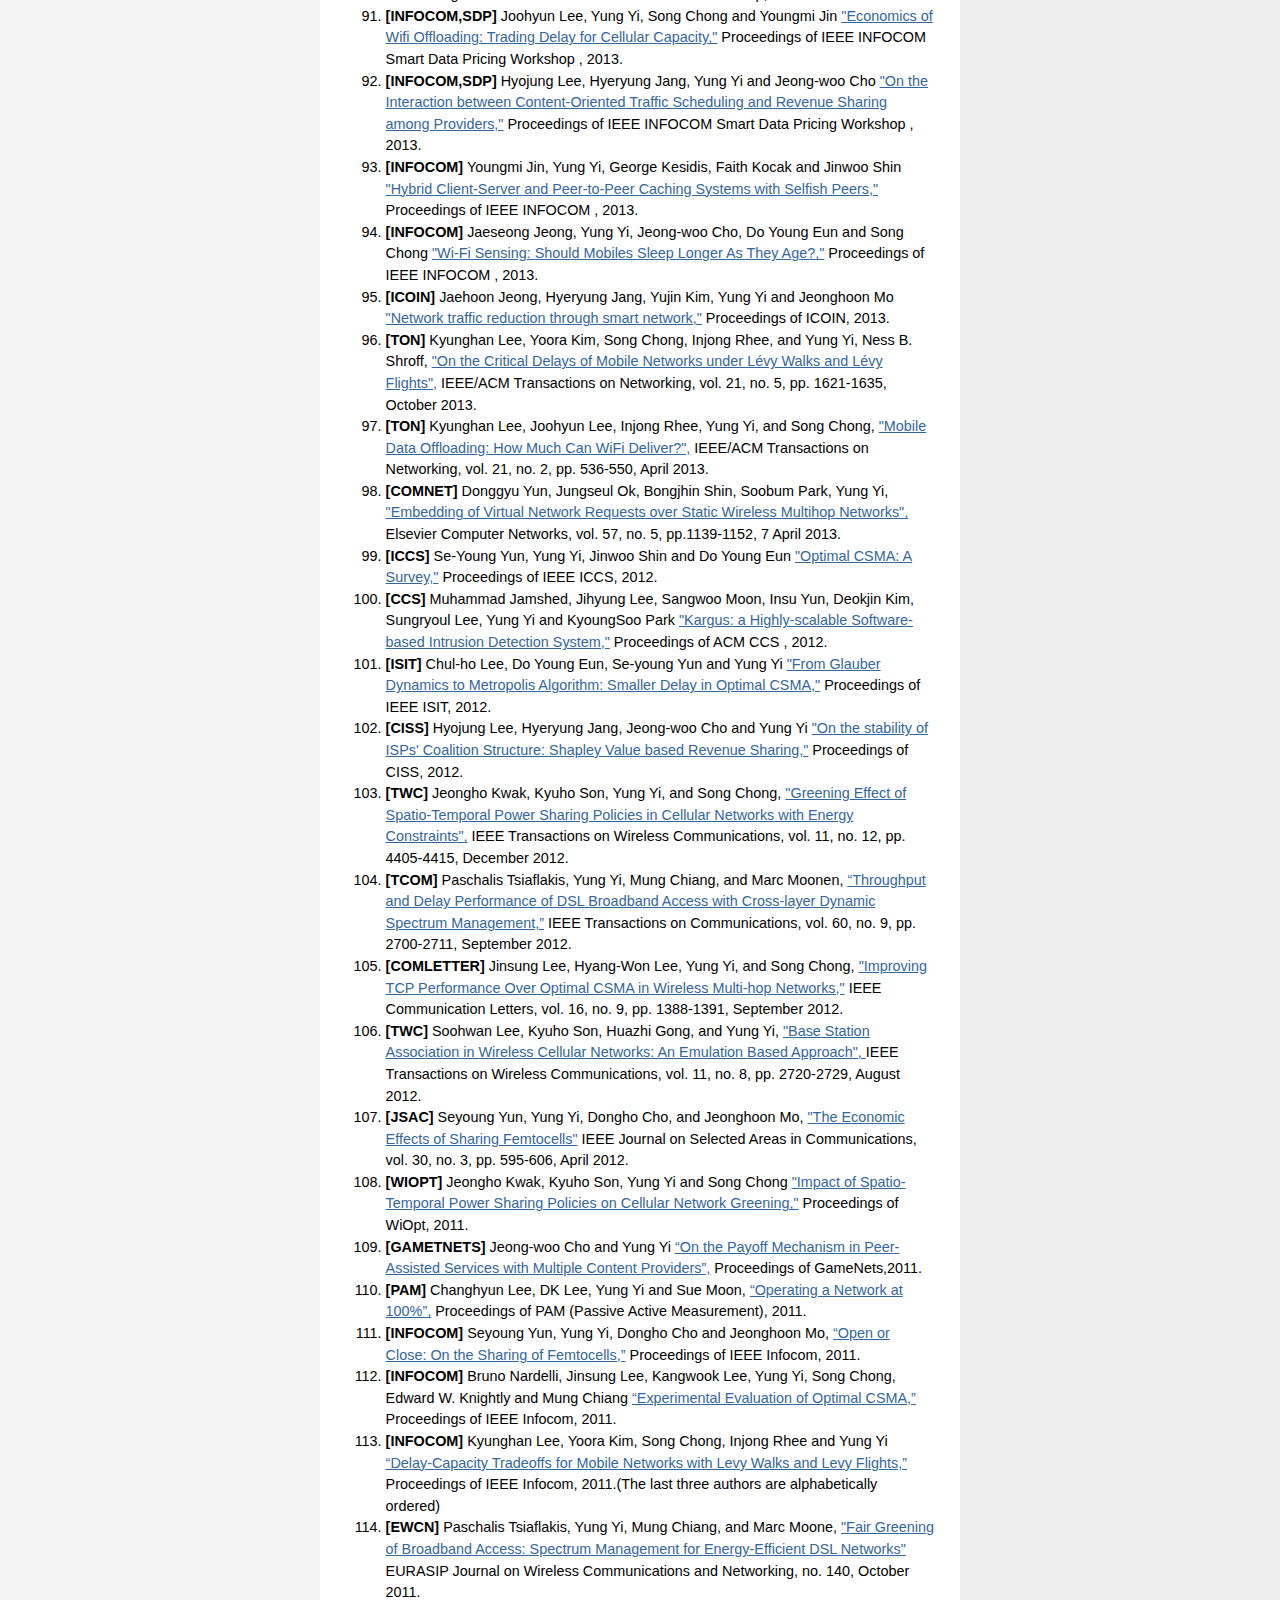
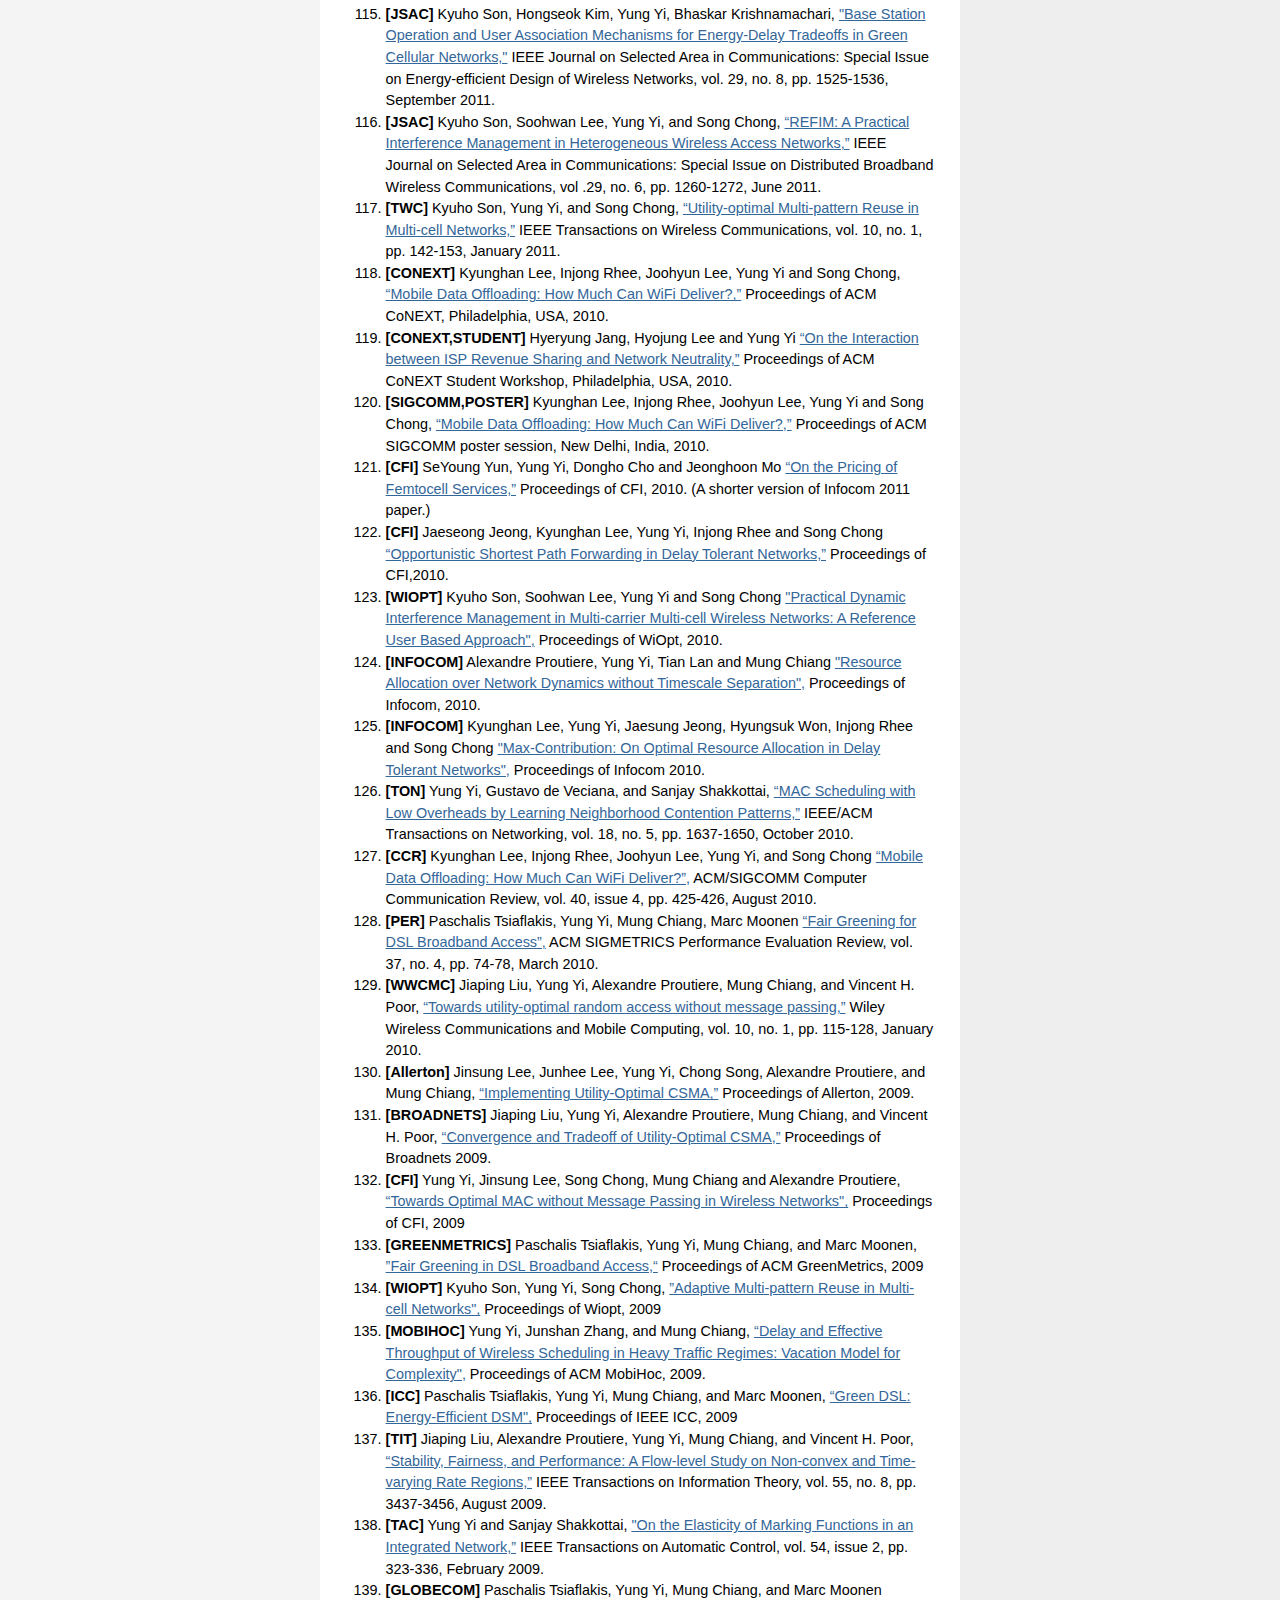
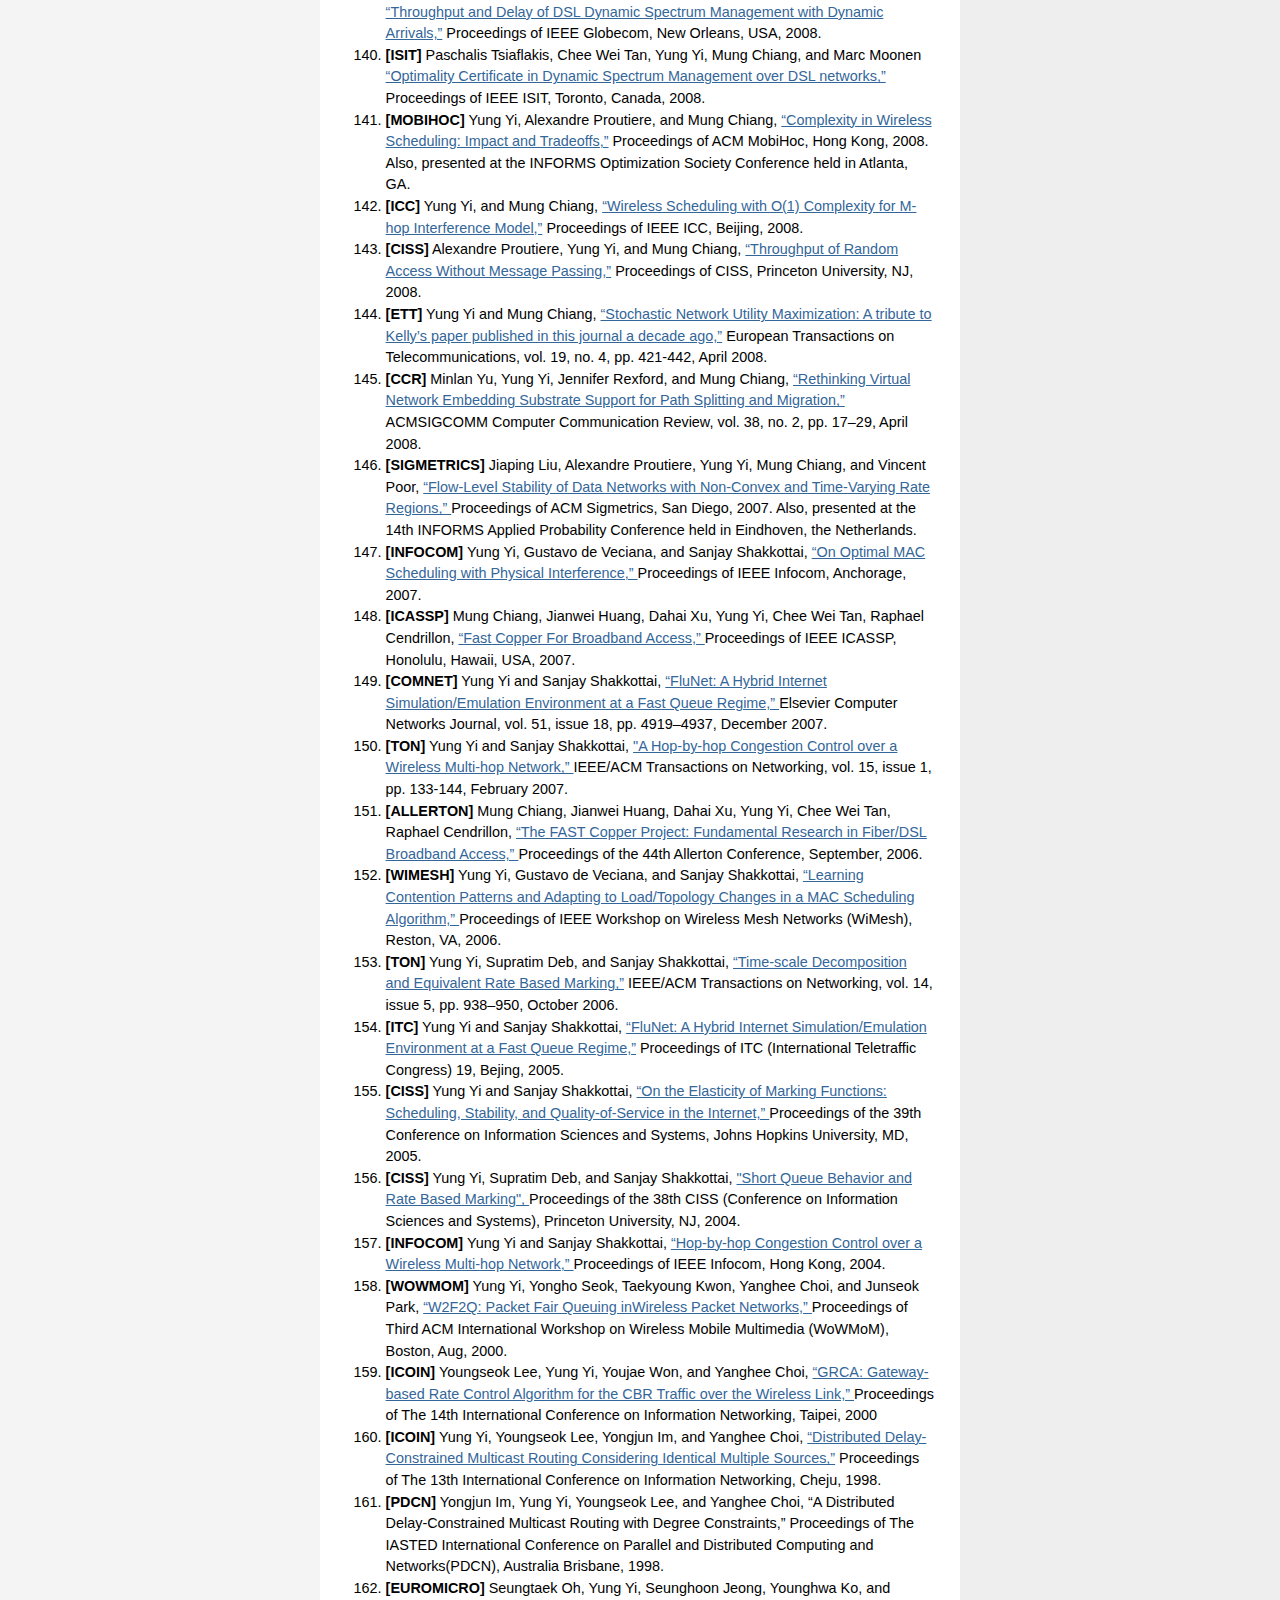
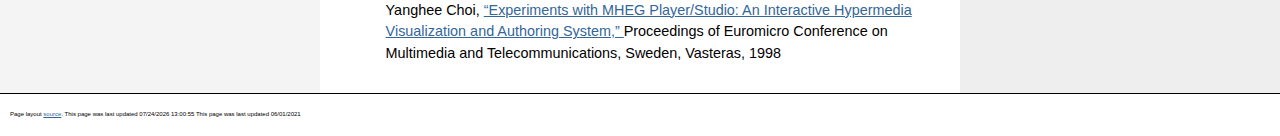
==== commit 15bd45b8: ".." ====
--- a/index.html
+++ b/index.html
@@ -211,23 +211,30 @@
 <h3>Papers</h3>
 <ol>
 
+  <li>  <b>[TMC]</b> Jinhwan Jung, Joonki Hong, and Yung Yi
+    		<a href="Publication/Journal/2021_TMC_JH.pdf">
+            ``On Self-configuring IoT with Dual Radios: A Cross-Layer Approach"</a>
+    		to appear at IEEE Transactions on Mobile Computing, 2022.</li>
+
 <li>  <b>[TON]</b> Hyeryung Jang, Hyungseok Song, and Yung Yi
-  		<a href="">
-          ``On Cost-efficient Learning of Data Dependency"</a>
-  		to appear at IEEE/ACM Transactions on Networking, 2022.</li>
-
+
+          ``On Cost-efficient Learning of Data Dependency,"
+  		IEEE/ACM Transactions on Networking, vol. 30, no. 3, pp. 1382--1394, Jun. 2020.
+    </li>
+
+    <li>      <b>[ICML]</b>    Kyunghwan Son, Junsu Kim, Yung Yi, and Jinwoo Shin,
+
+                "Disentangling Sources of Risk for Distributional Multi-Agent Reinforcement Learning"
+               Proceedings of ICML, 2022.
 
 
   <li>  <b>[SIGMETRICS]</b> Suho Shin, Hoyong Choi, Yung Yi, and Jungseul Ok,
     <a href="Publication/Conference/PowerofBonus_Sigmetrics_2022.pdf">
-      "Power of Bonus in Pricing for Crowdsourcing"</a> to appear at Proceedings of ACM Sigmetrics, 2022.
+      ``Power of Bonus in Pricing for Crowdsourcing''</a> Proceedings of ACM Sigmetrics, 2022.
   </li>
 
 
-<li>  <b>[TMC]</b> Jinhwan Jung, Joonki Hong, and Yung Yi
-  		<a href="Publication/Journal/2021_TMC_JH.pdf">
-          ``On Self-configuring IoT with Dual Radios: A Cross-Layer Approach"</a>
-  		to appear at IEEE Transactions on Mobile Computing, 2022.</li>
+
 
 
   <li>  <b>[MOBIHOC]</b> Sangwoo Moon, Sumyeong Ahn, Kyunghwan Son, Jinwoo Park, and Yung Yi,
@@ -236,7 +243,7 @@
   Proceedings of ACM Mobihoc, 2021.
   </li>
 
-     
+
 
 <li> <b>[ICPR]</b> Hai Tran, Sumyeong Ahn, Taeyoung Lee, and Yung Yi
     <a href="Publication/Conference/2020_ICPR_Enlarging_Discriminative_Power_by_Adding_an_Extra_Class_in_Unsupervised_Domain_Adaptation.pdf">
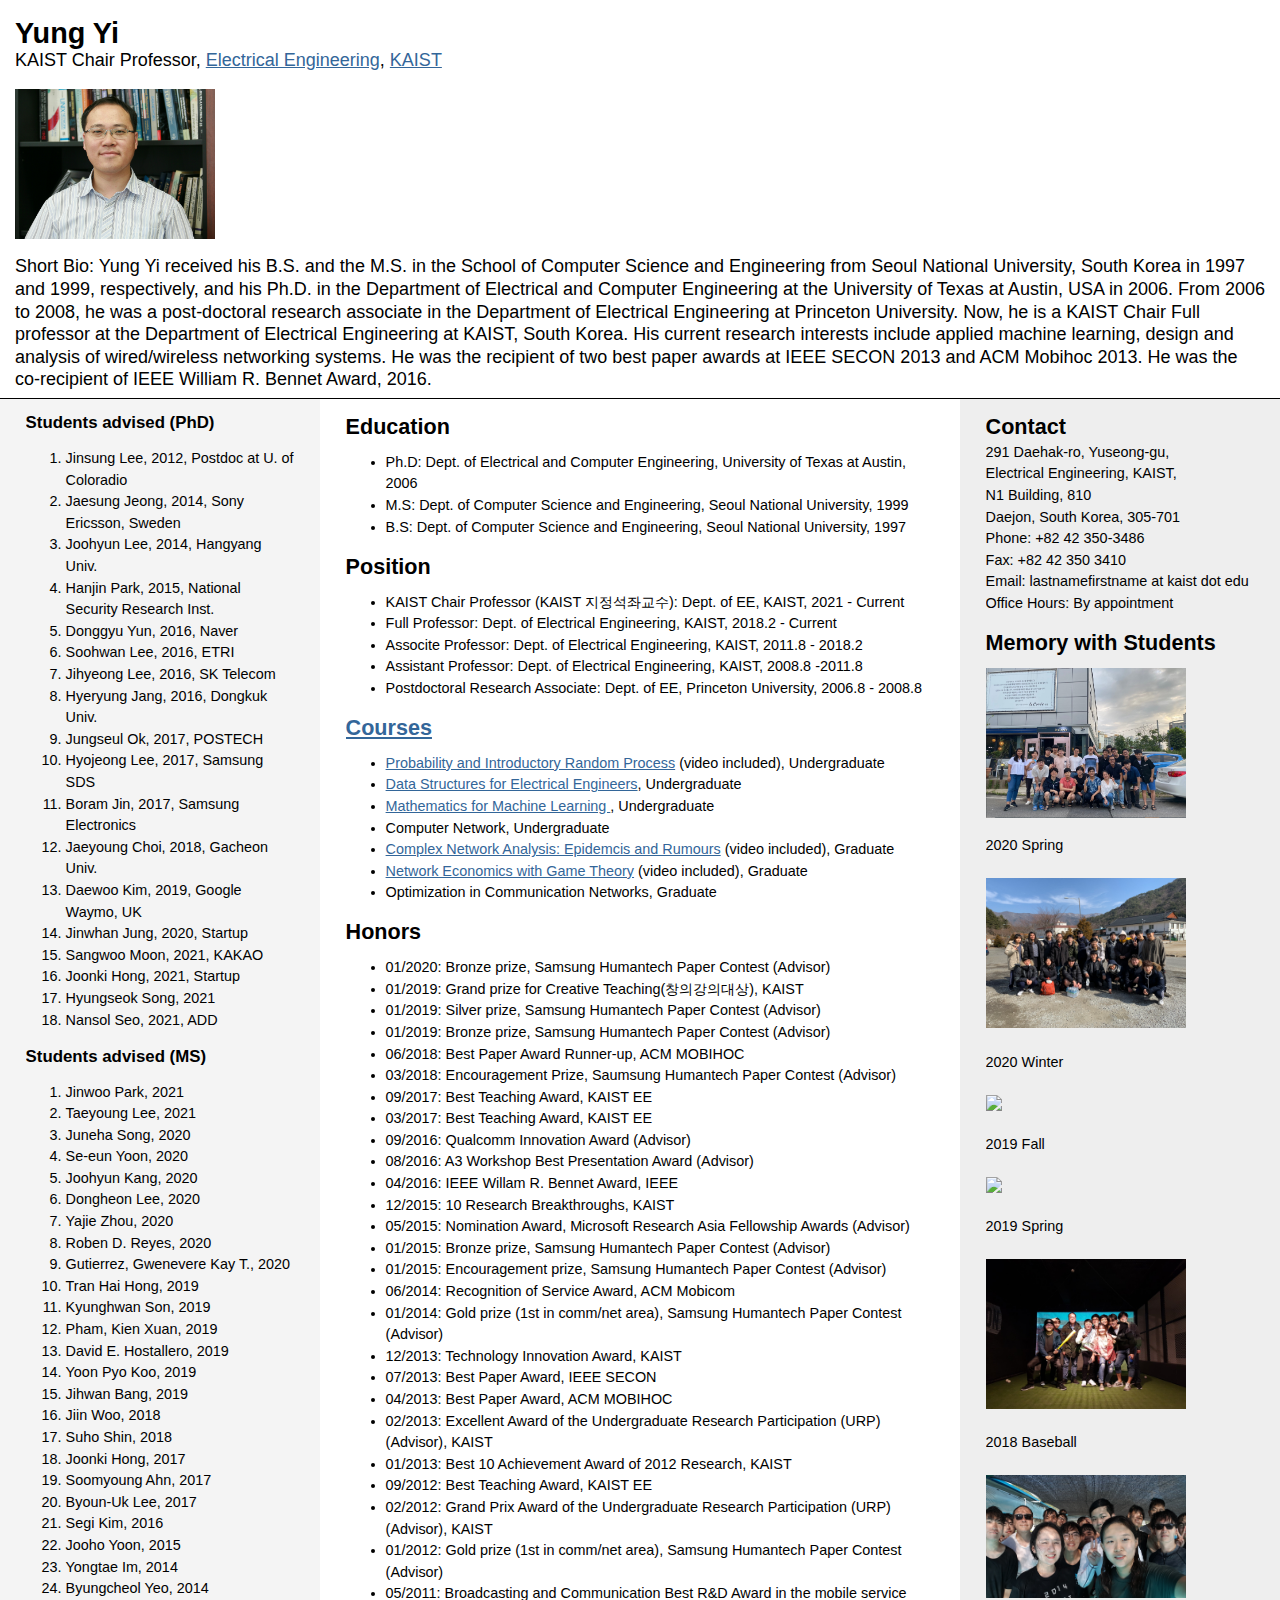
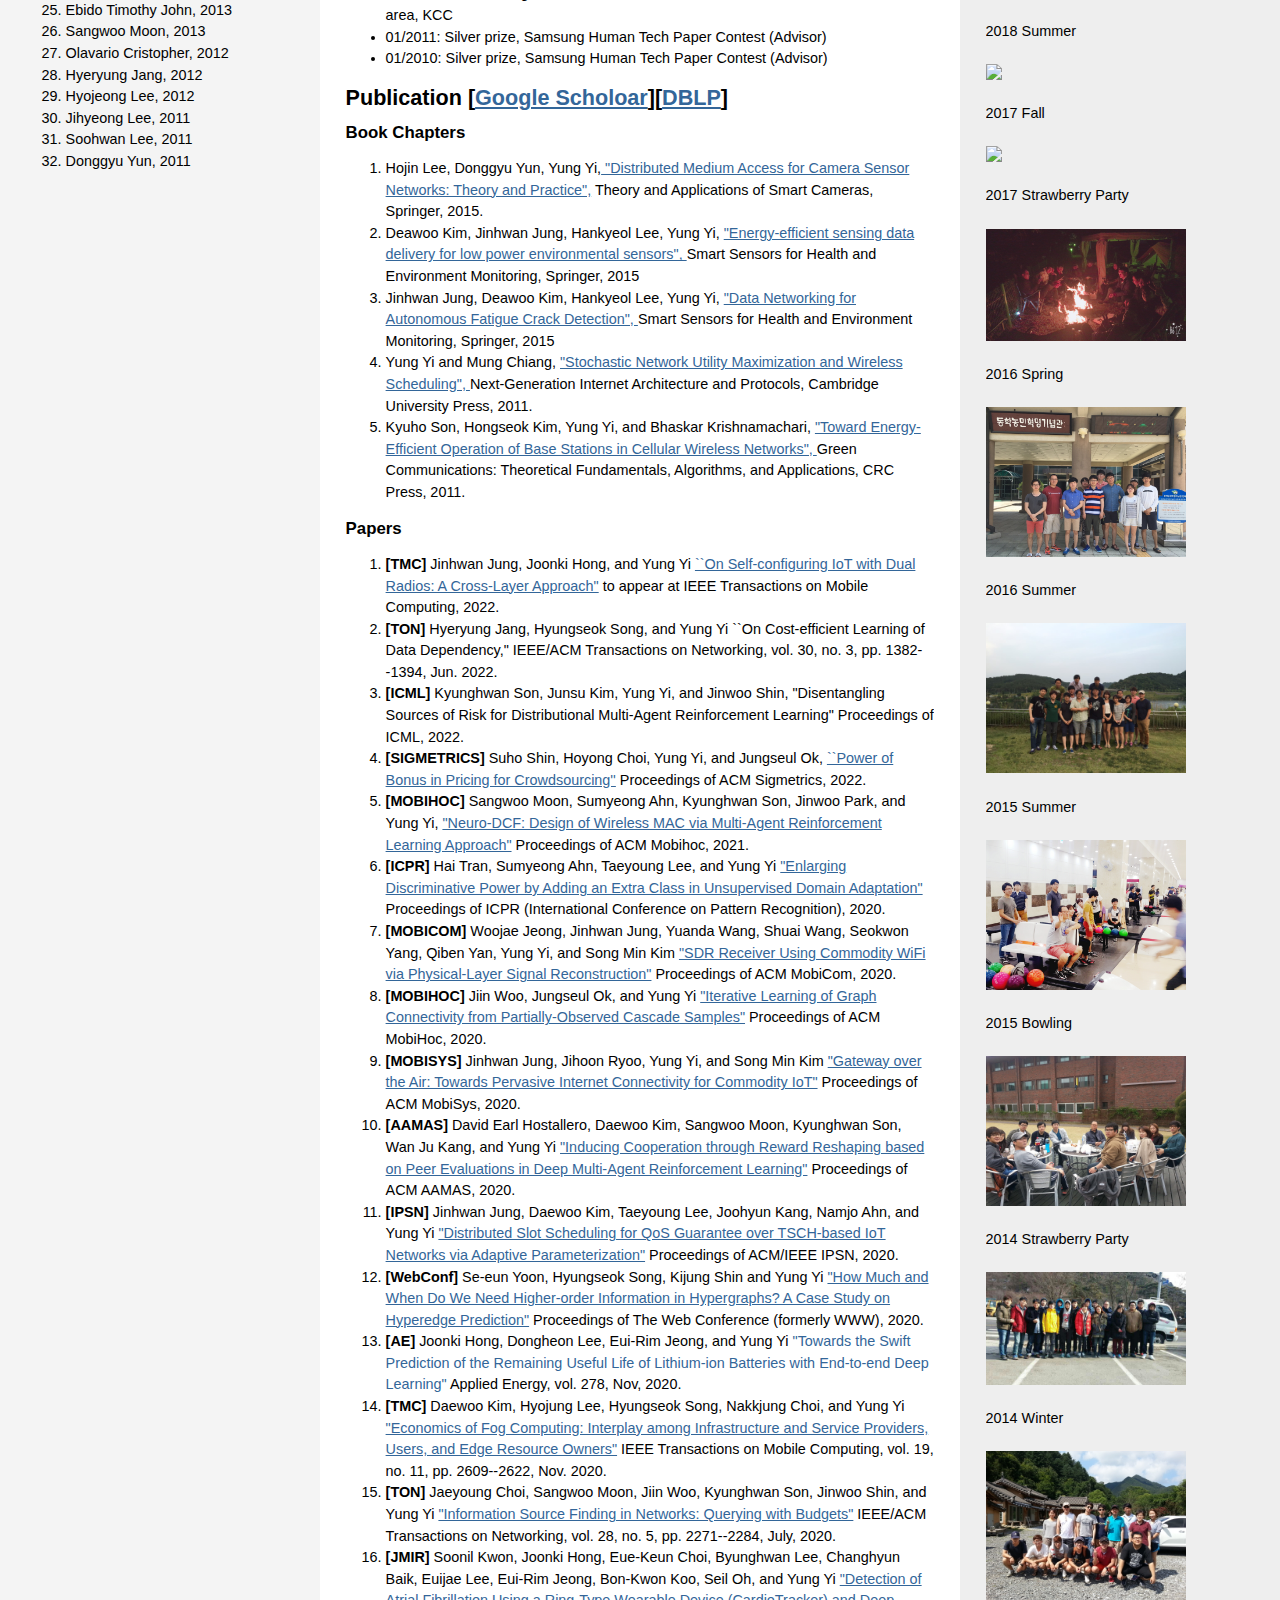
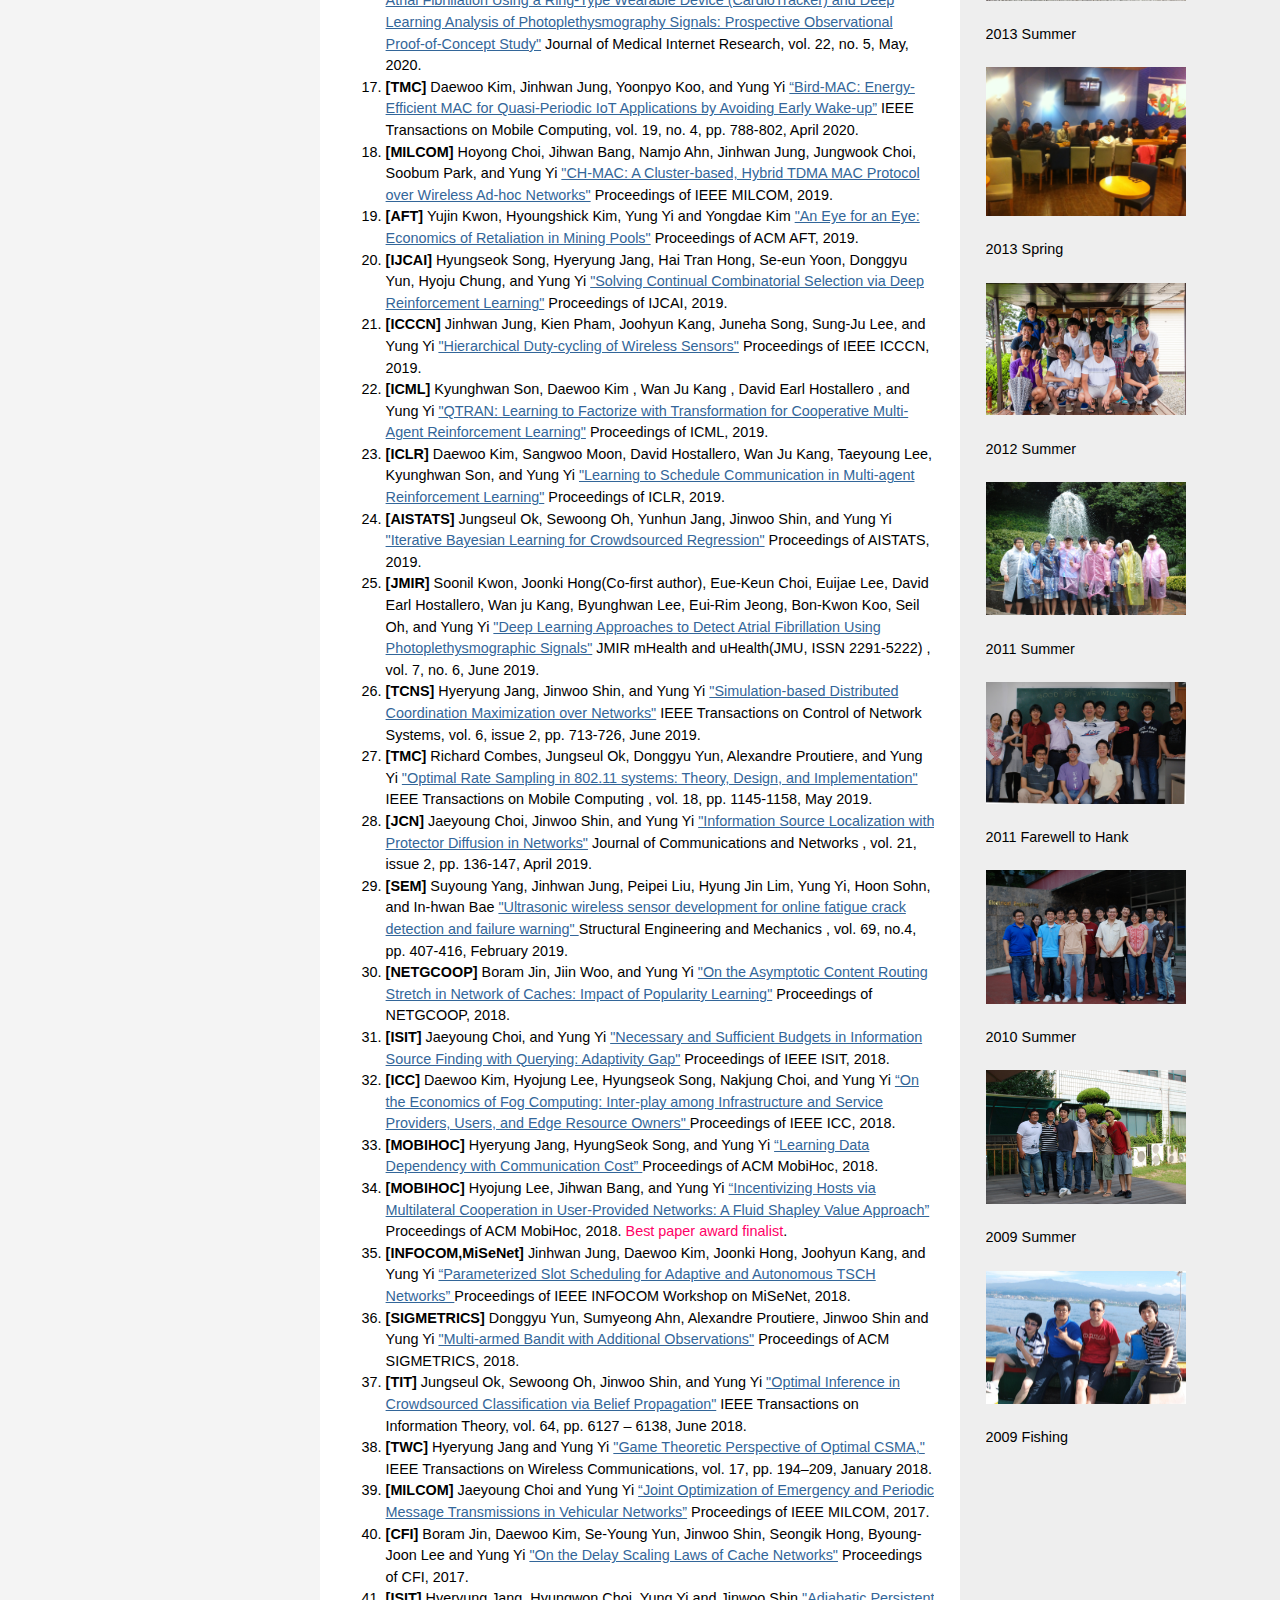
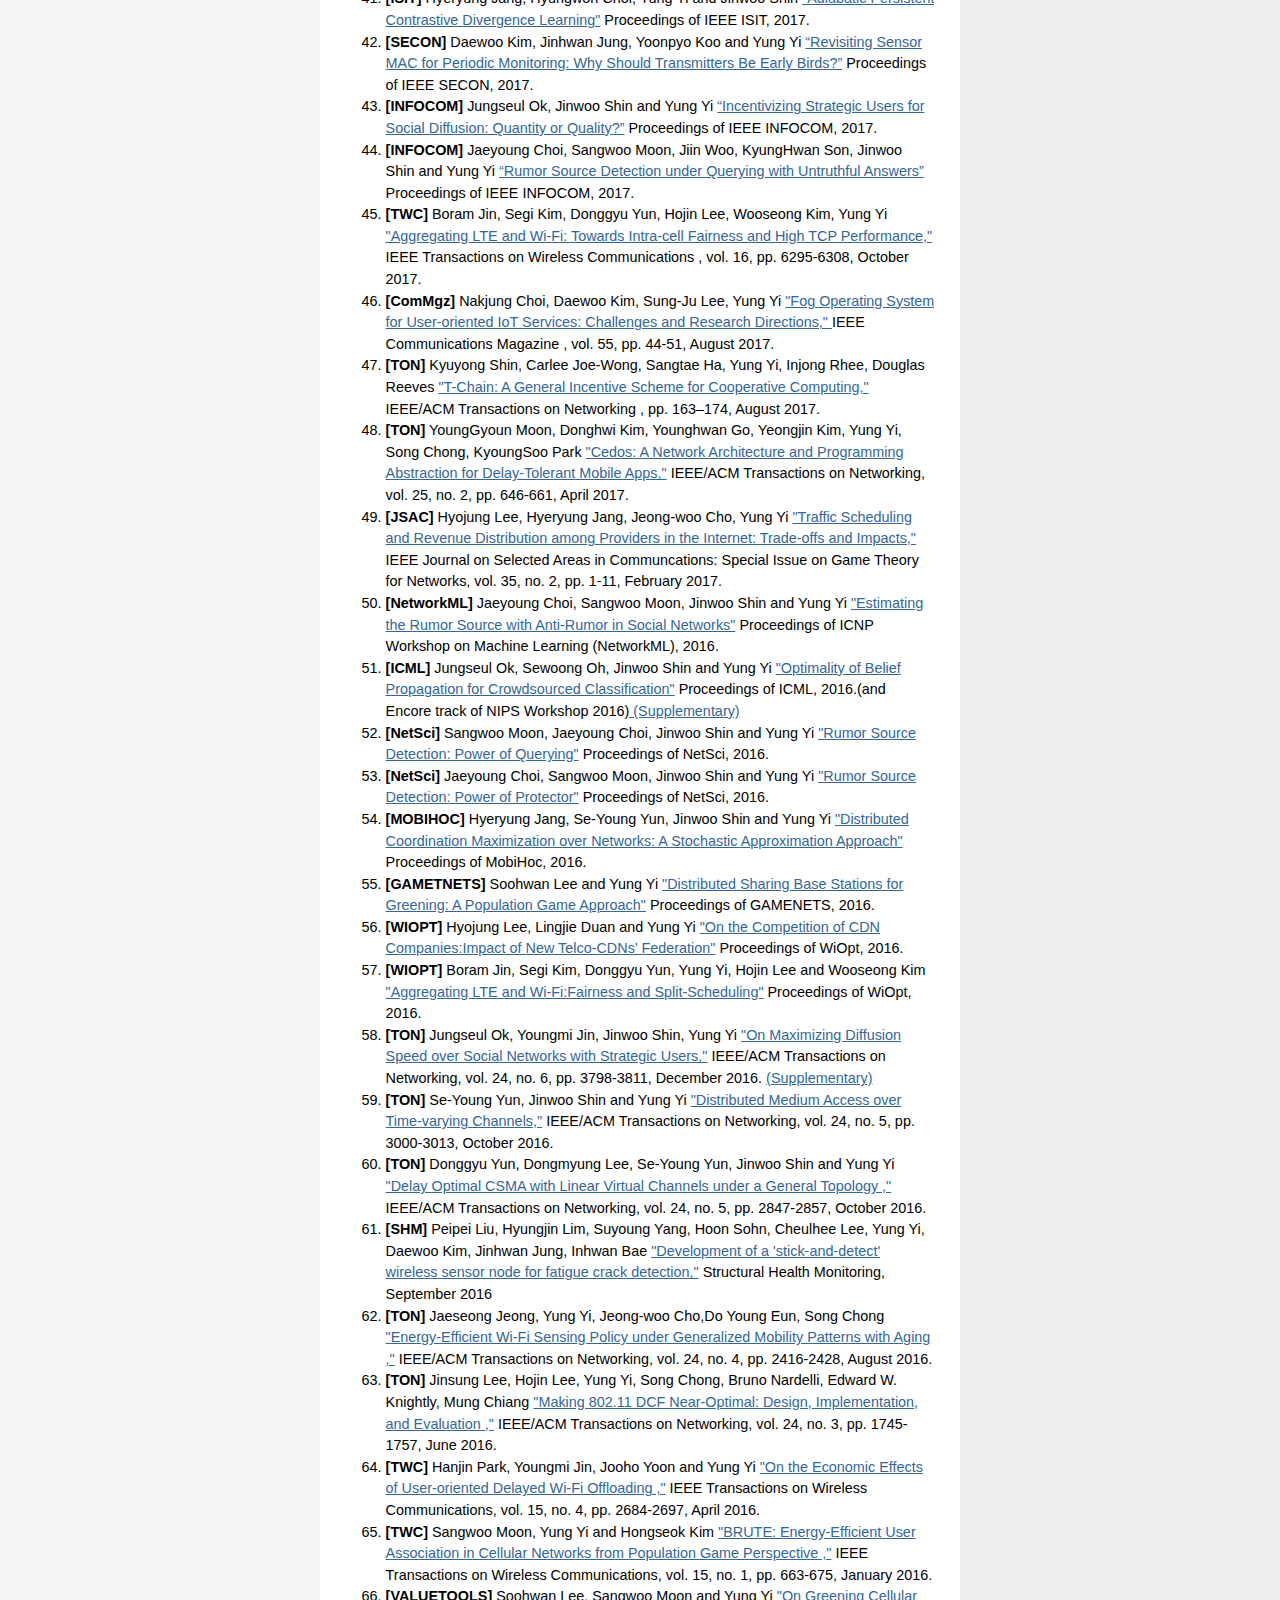
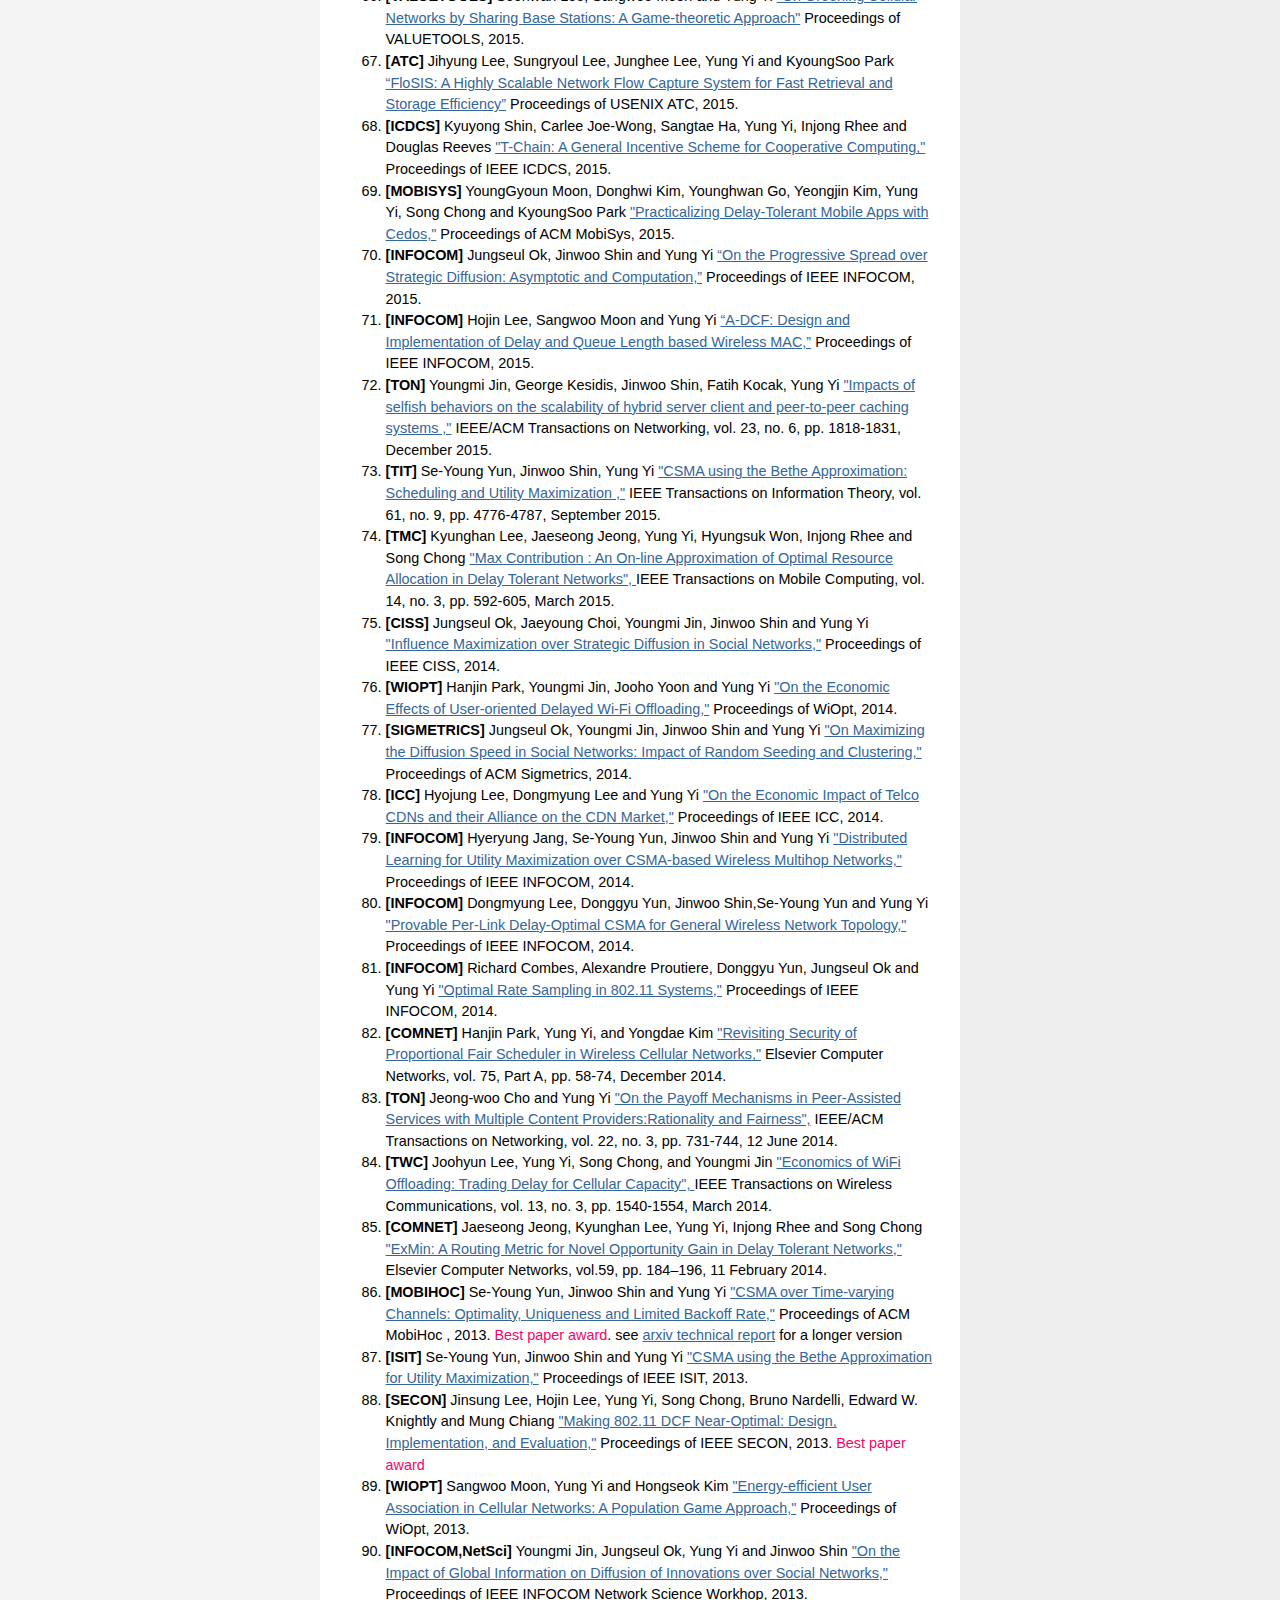
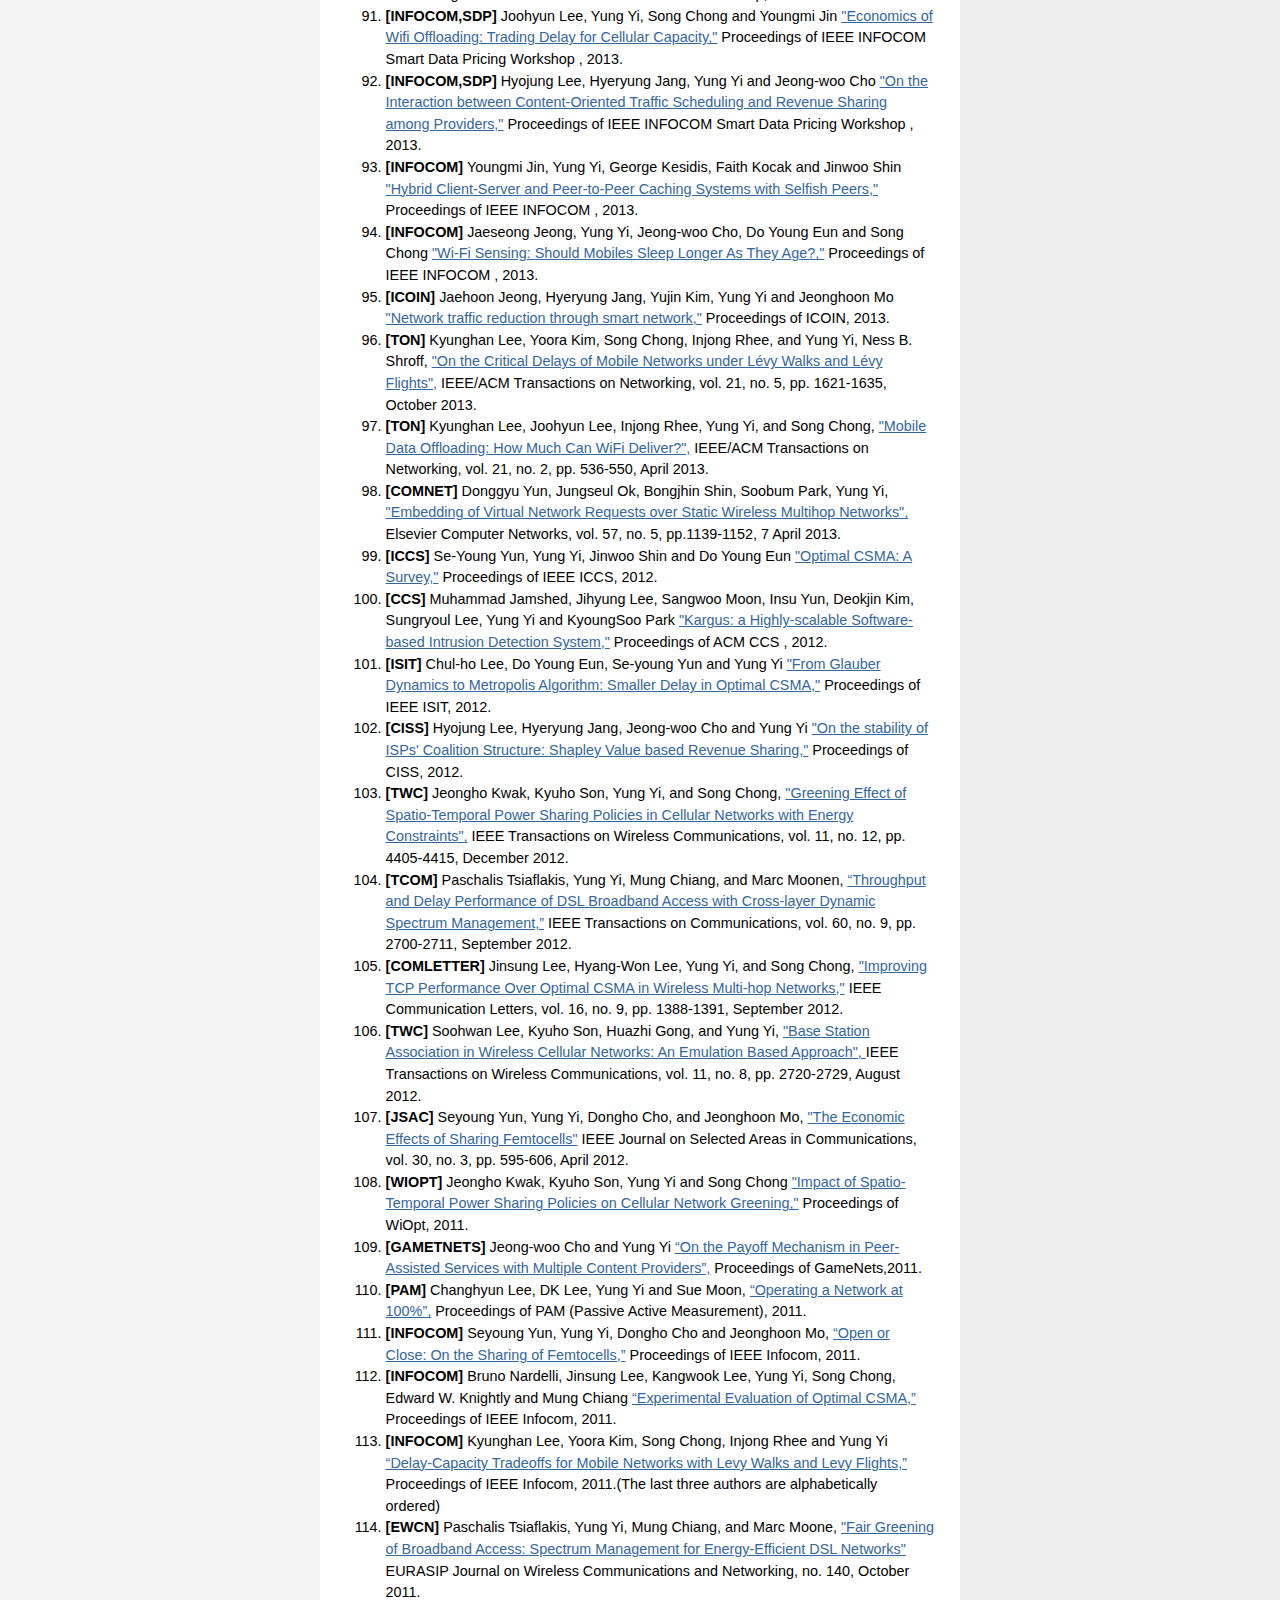
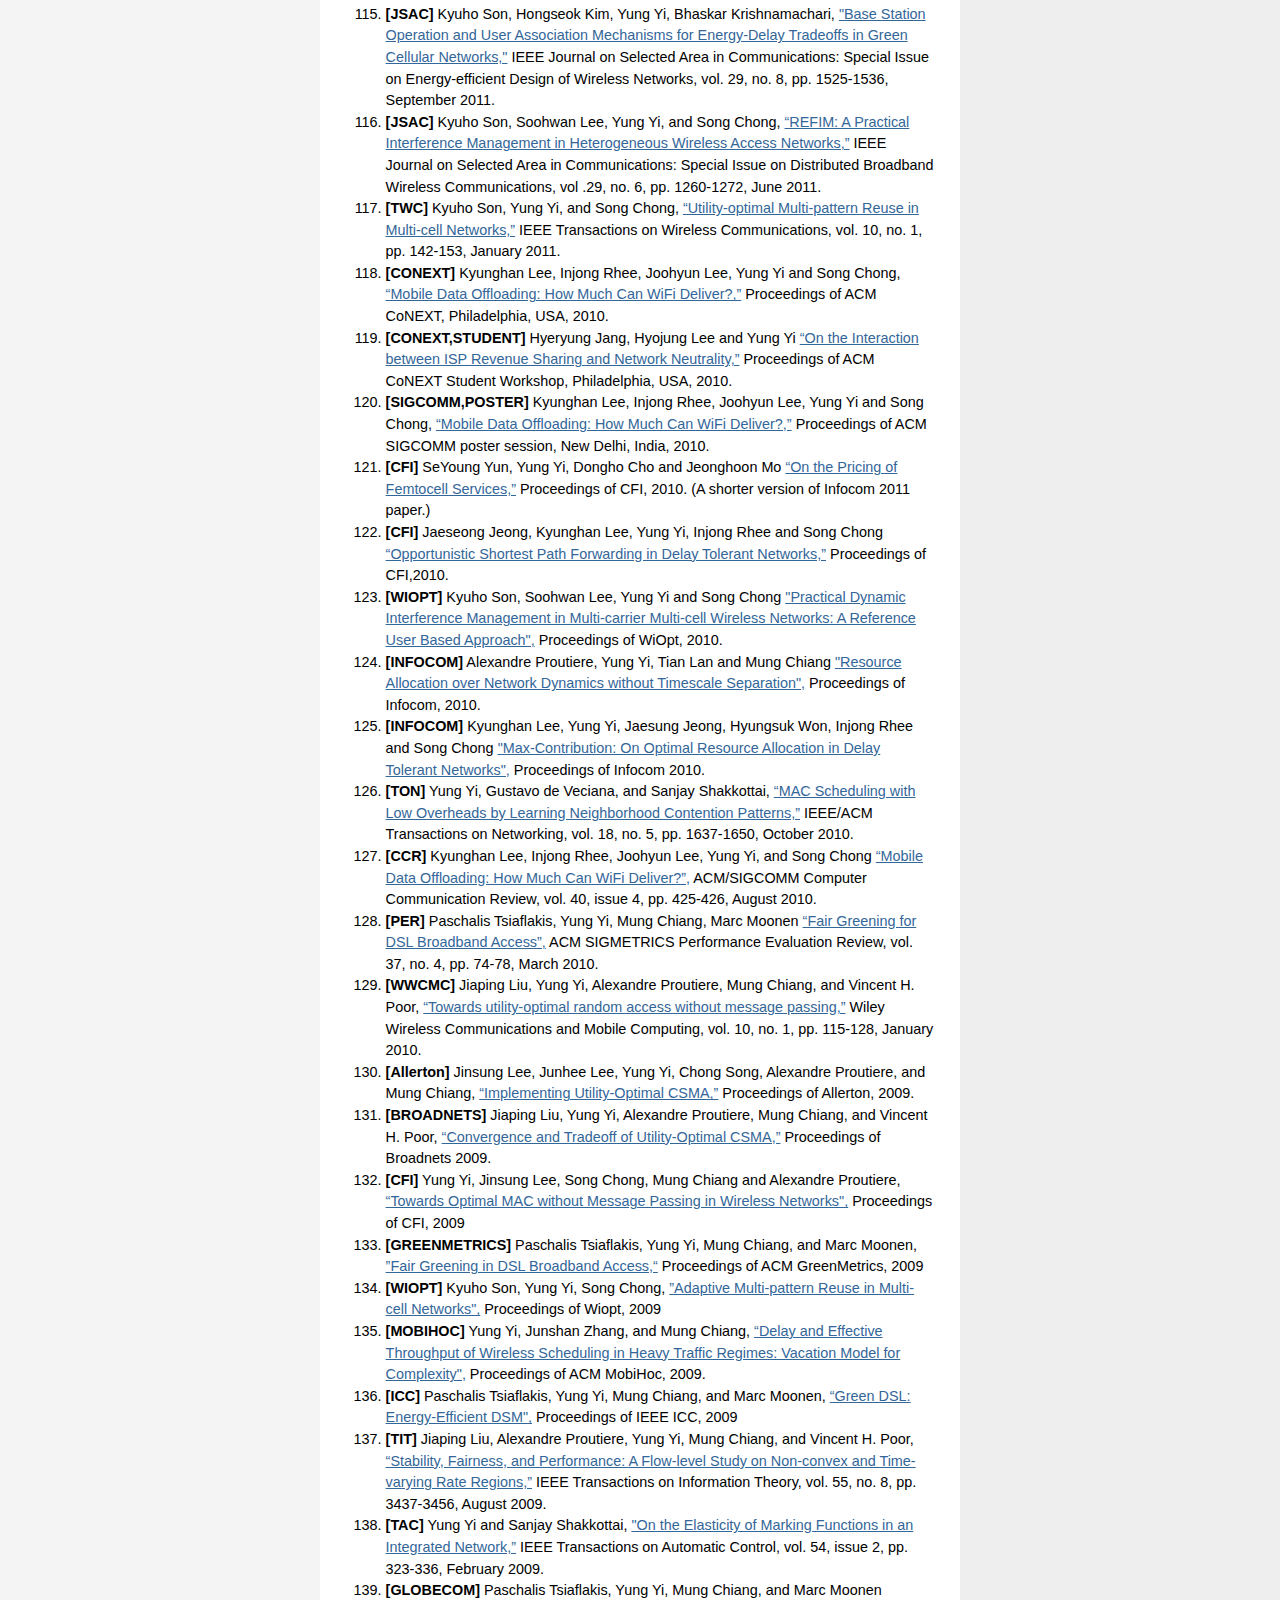
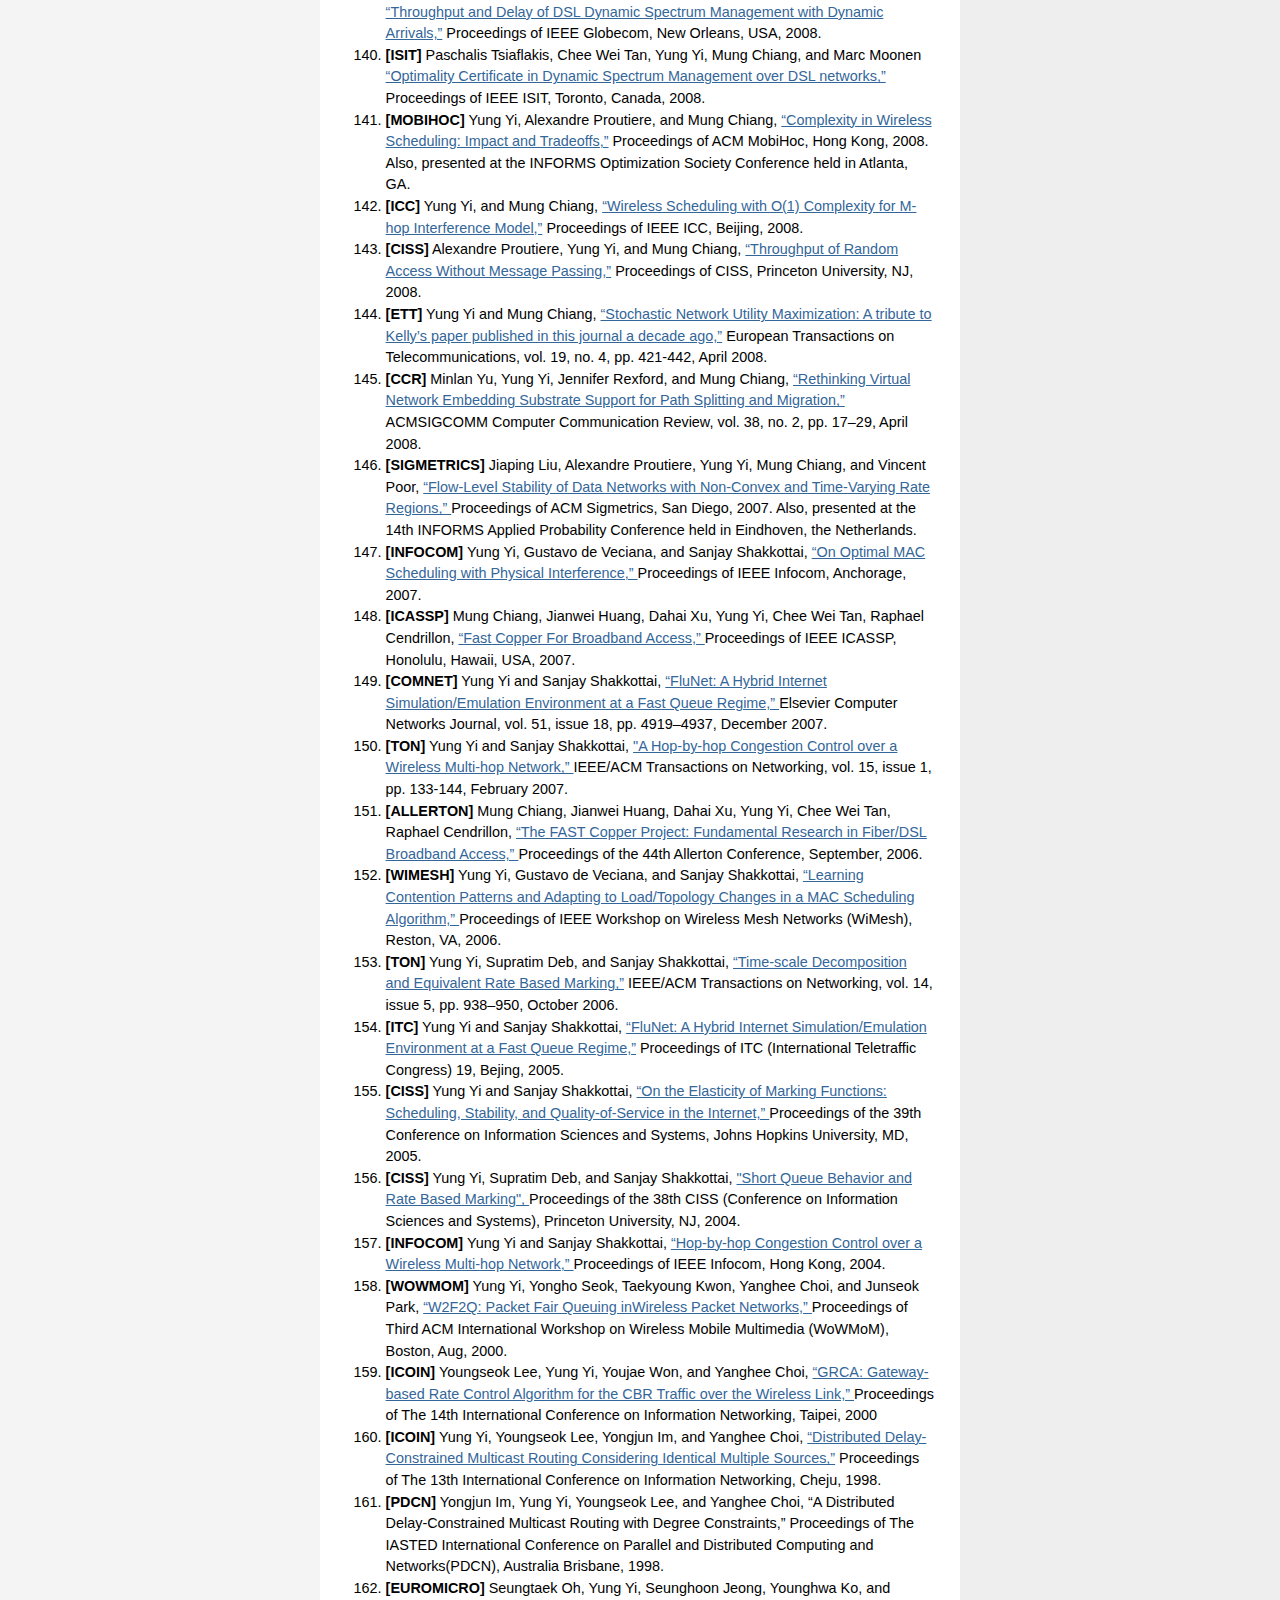
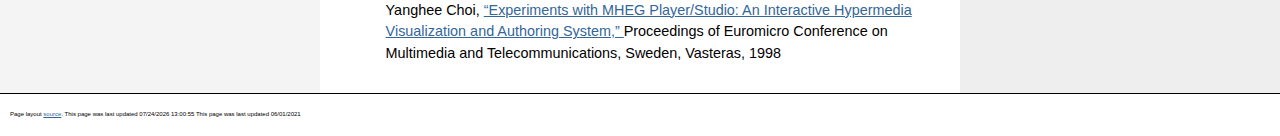
==== commit d44c19c3: ".." ====
--- a/index.html
+++ b/index.html
@@ -219,7 +219,7 @@
 <li>  <b>[TON]</b> Hyeryung Jang, Hyungseok Song, and Yung Yi
 
           ``On Cost-efficient Learning of Data Dependency,"
-  		IEEE/ACM Transactions on Networking, vol. 30, no. 3, pp. 1382--1394, Jun. 2020.
+  		IEEE/ACM Transactions on Networking, vol. 30, no. 3, pp. 1382--1394, Jun. 2022.
     </li>
 
     <li>      <b>[ICML]</b>    Kyunghwan Son, Junsu Kim, Yung Yi, and Jinwoo Shin,
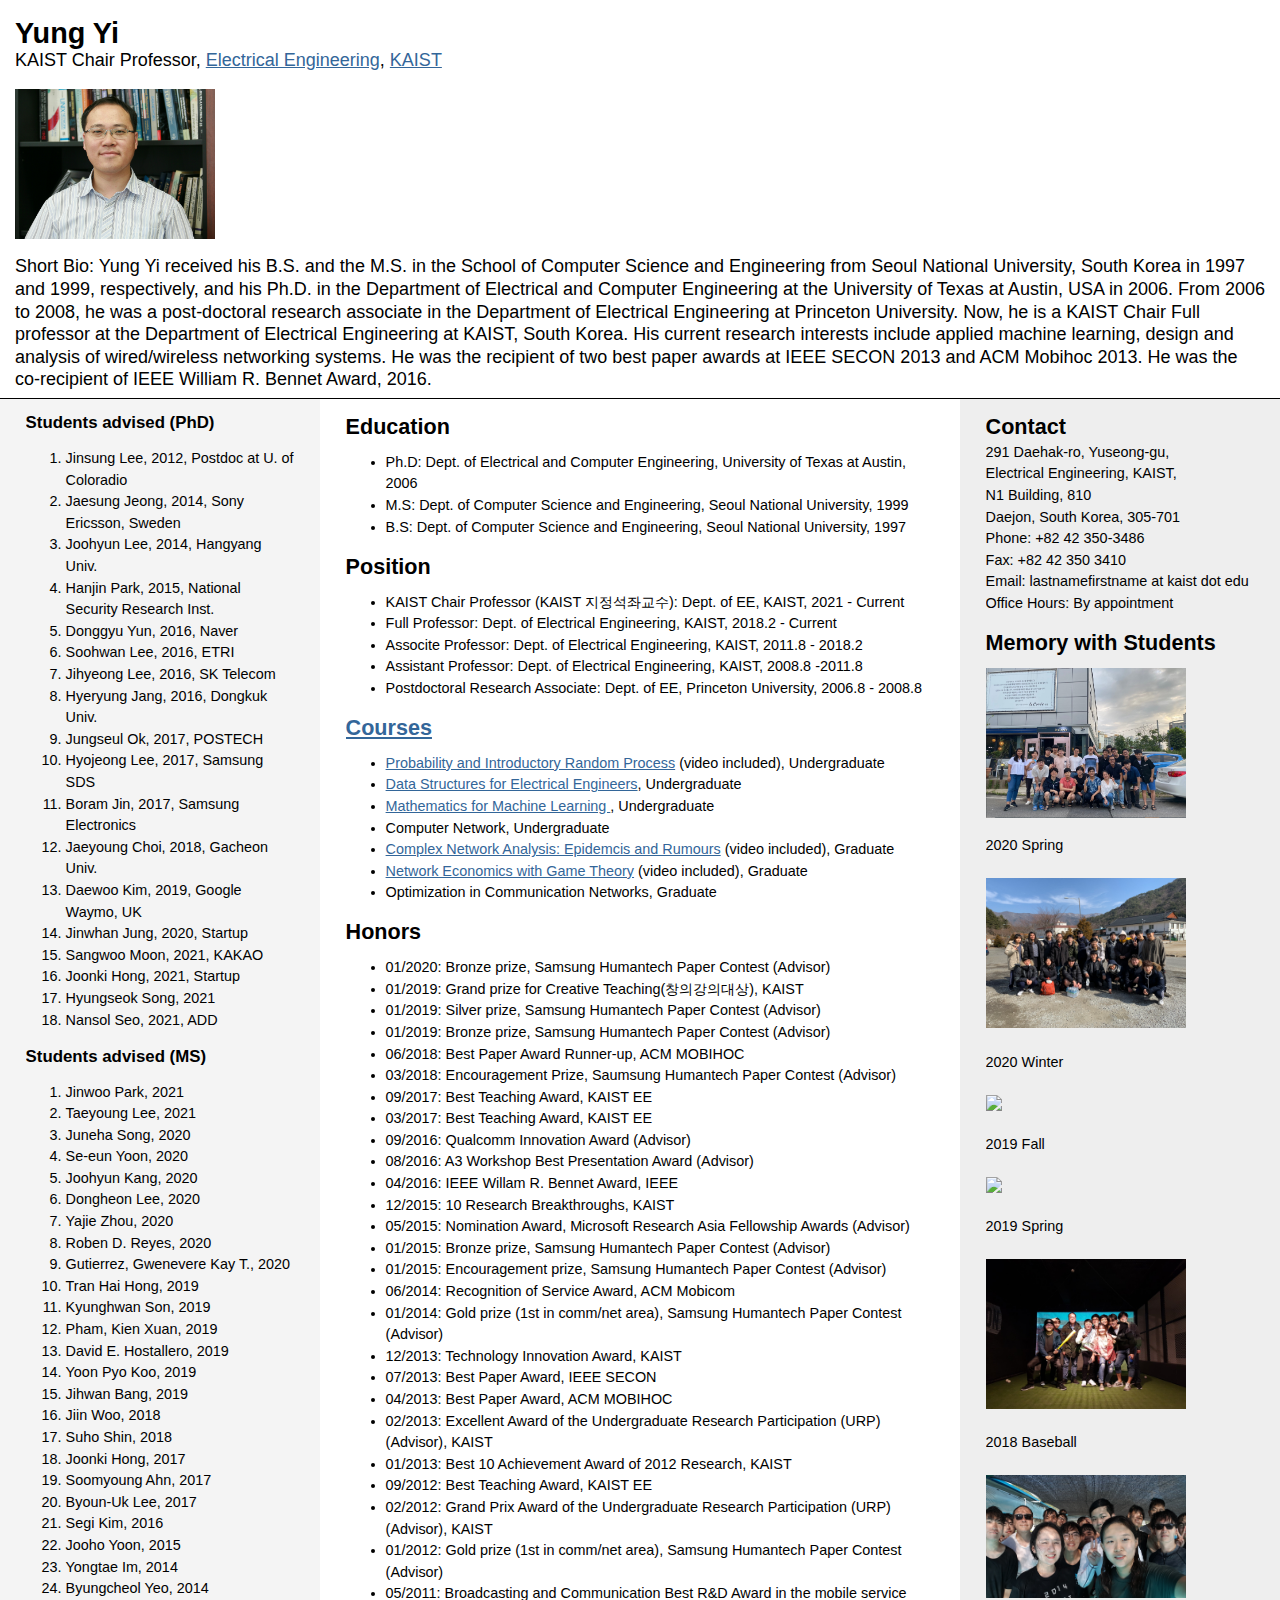
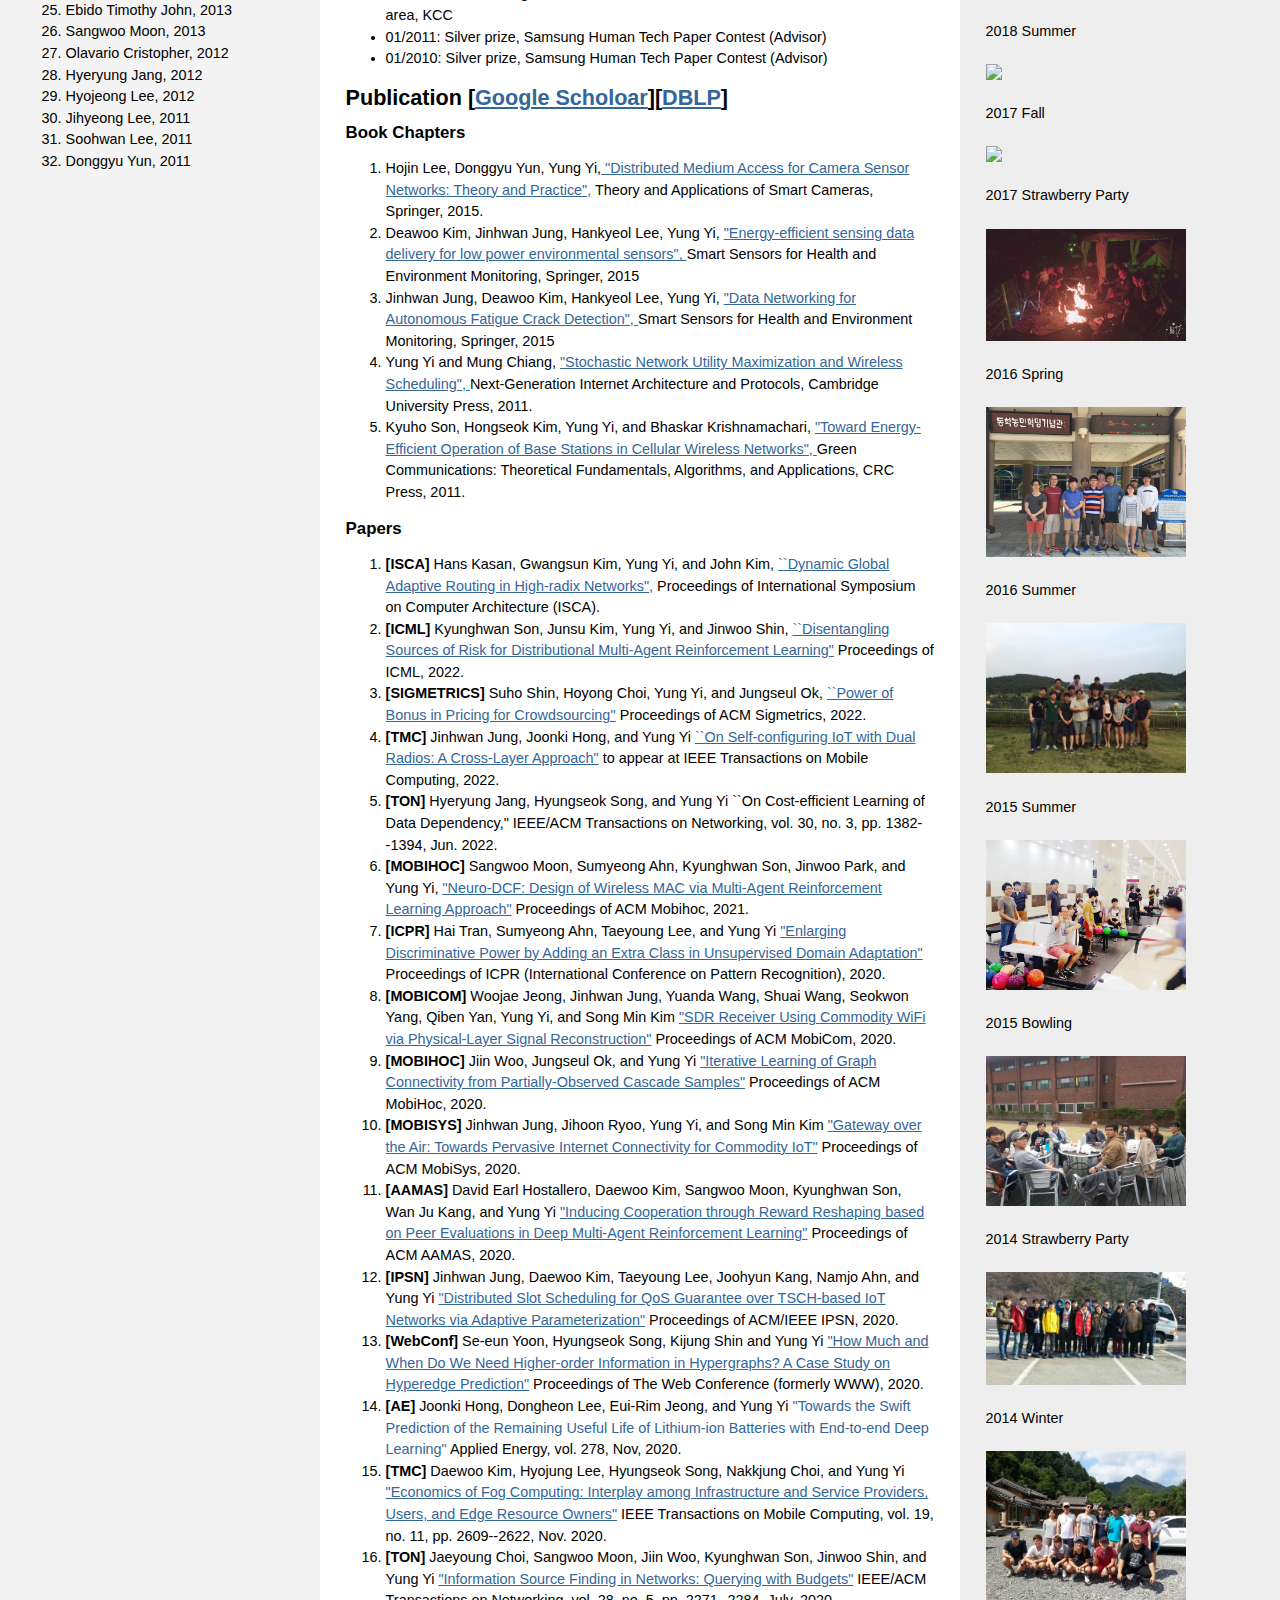
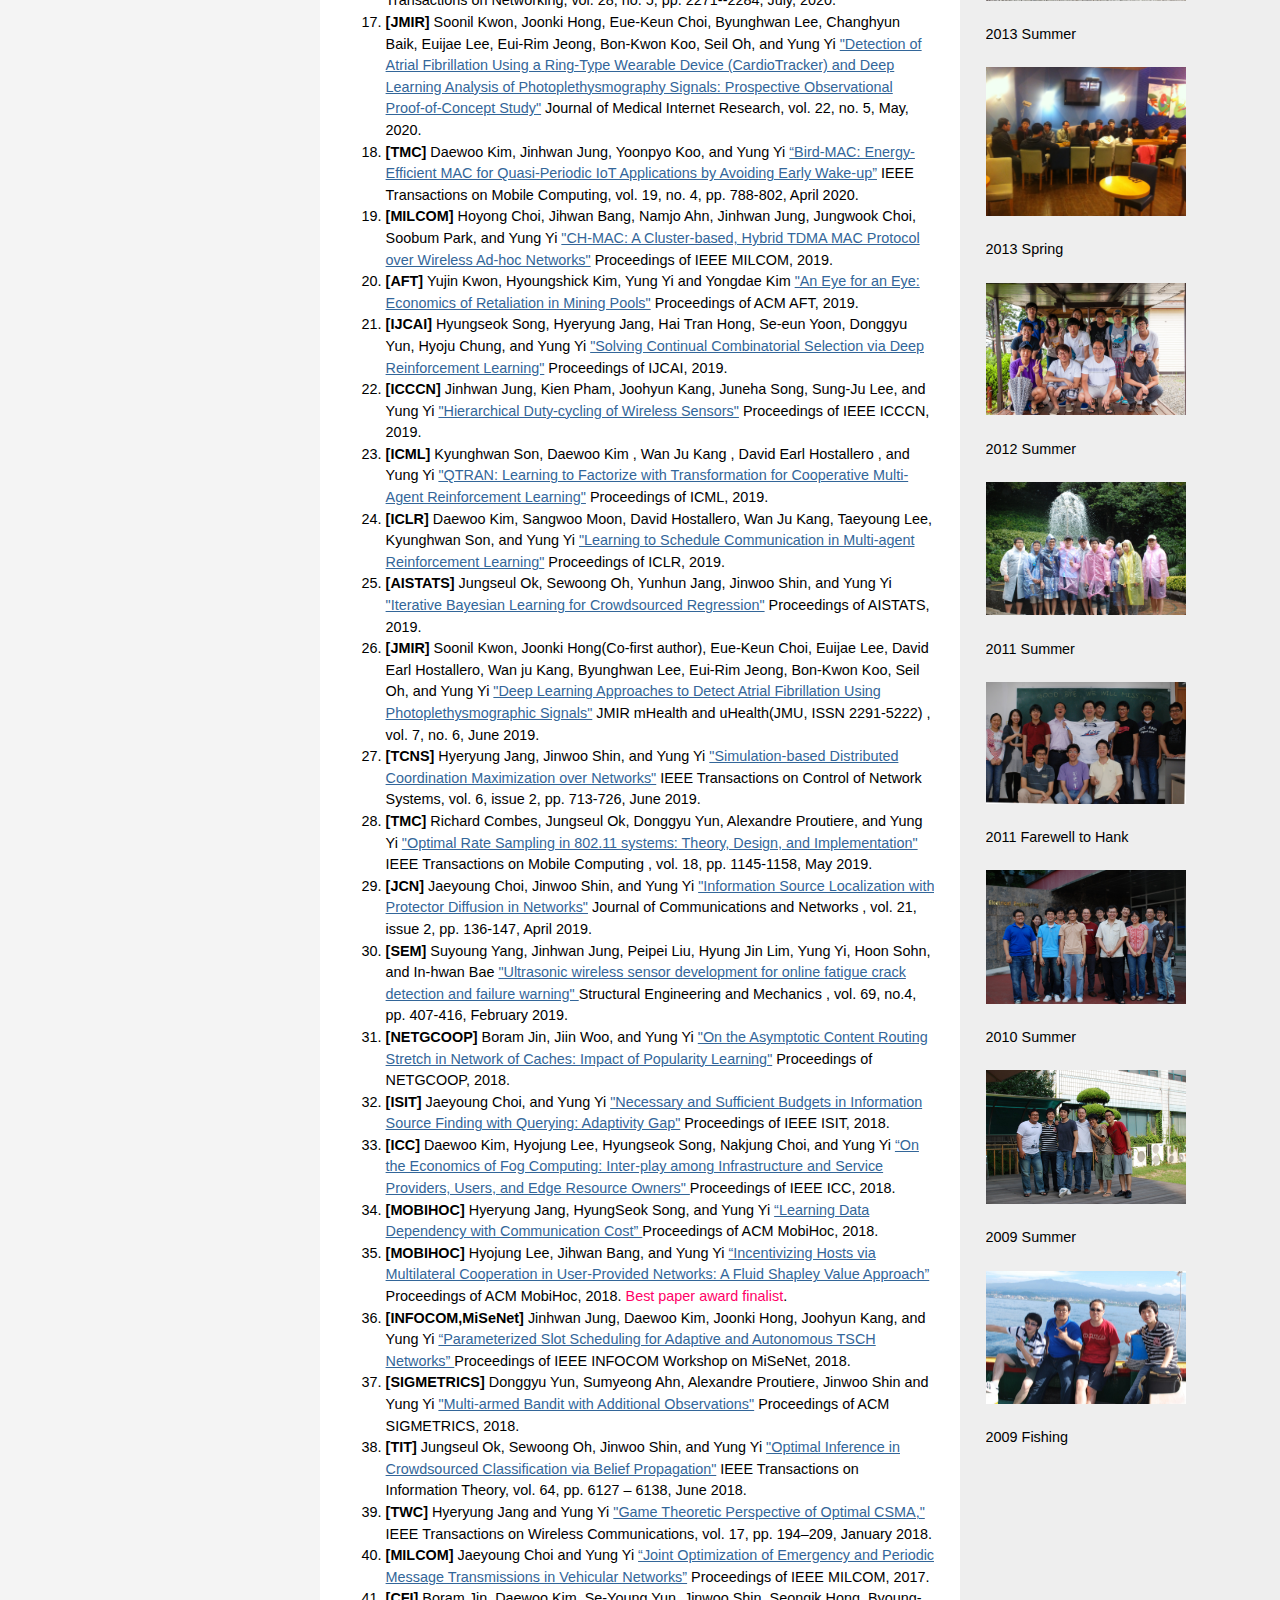
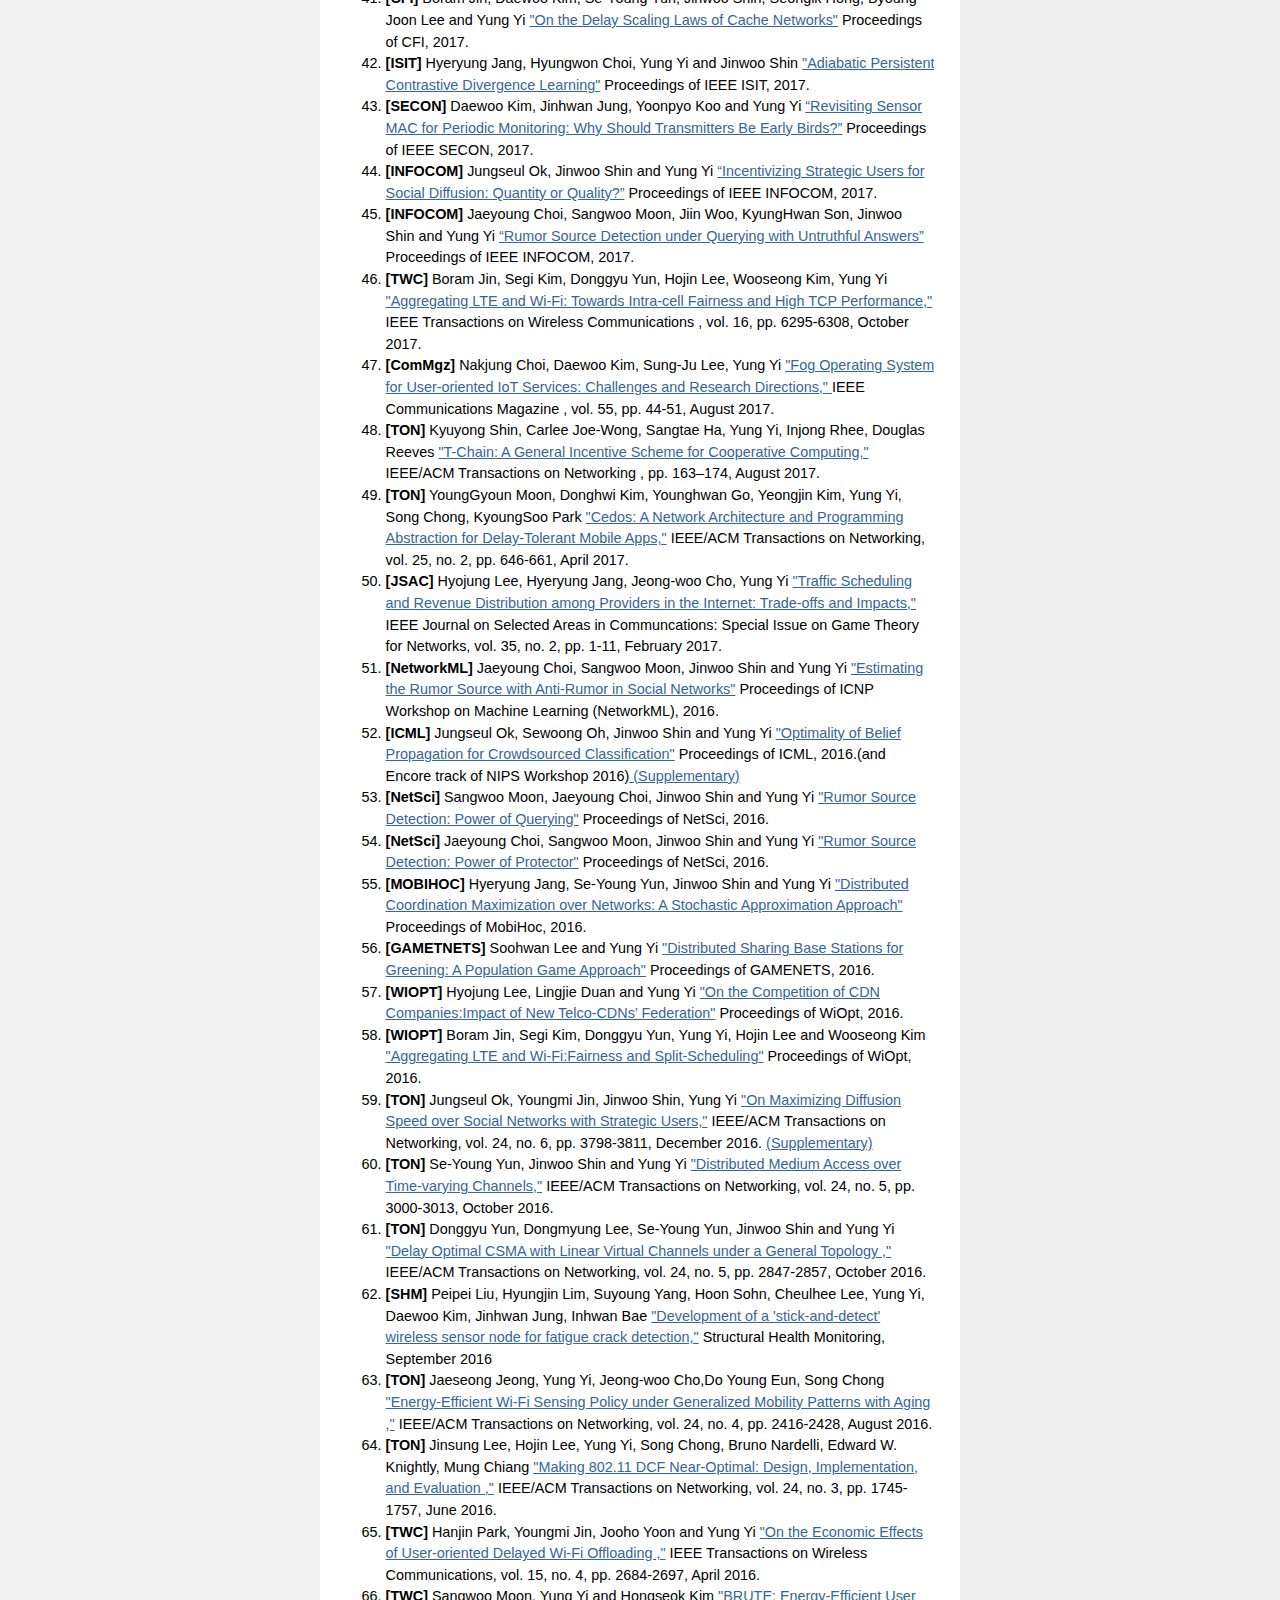
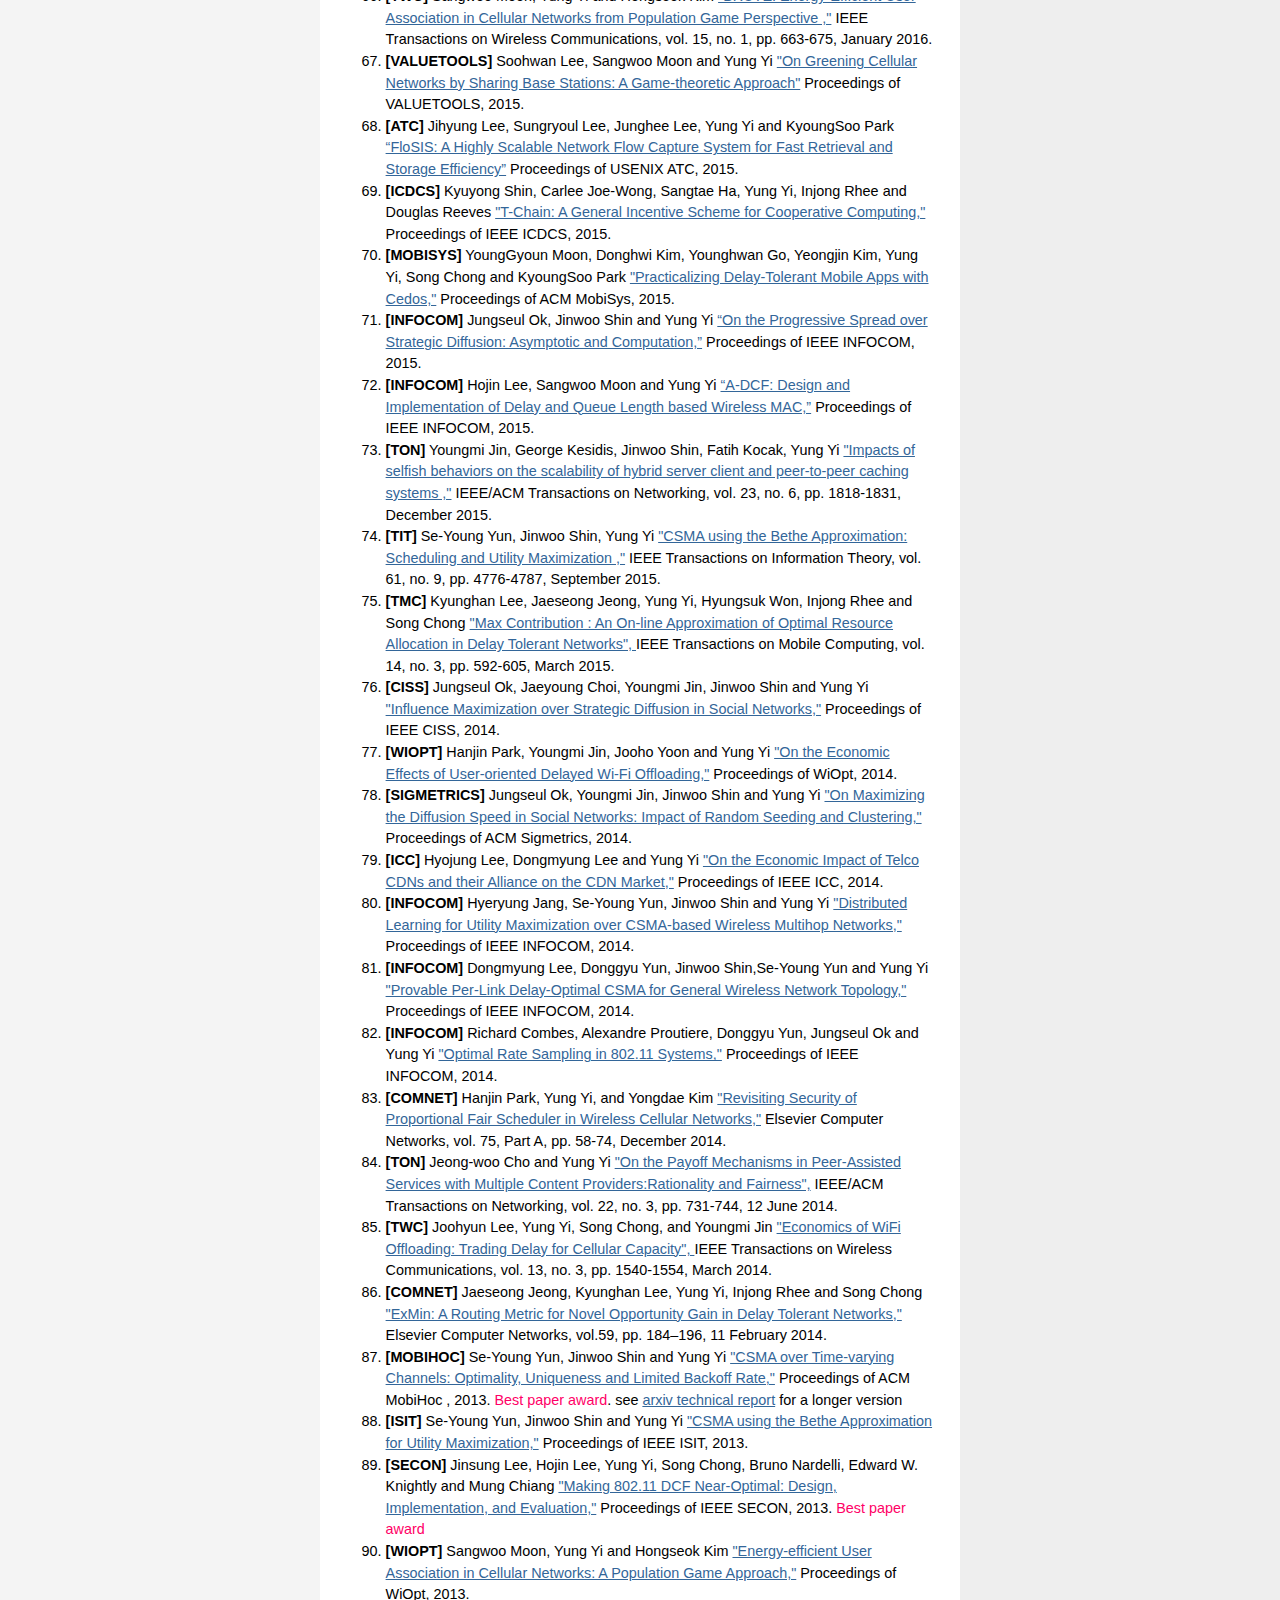
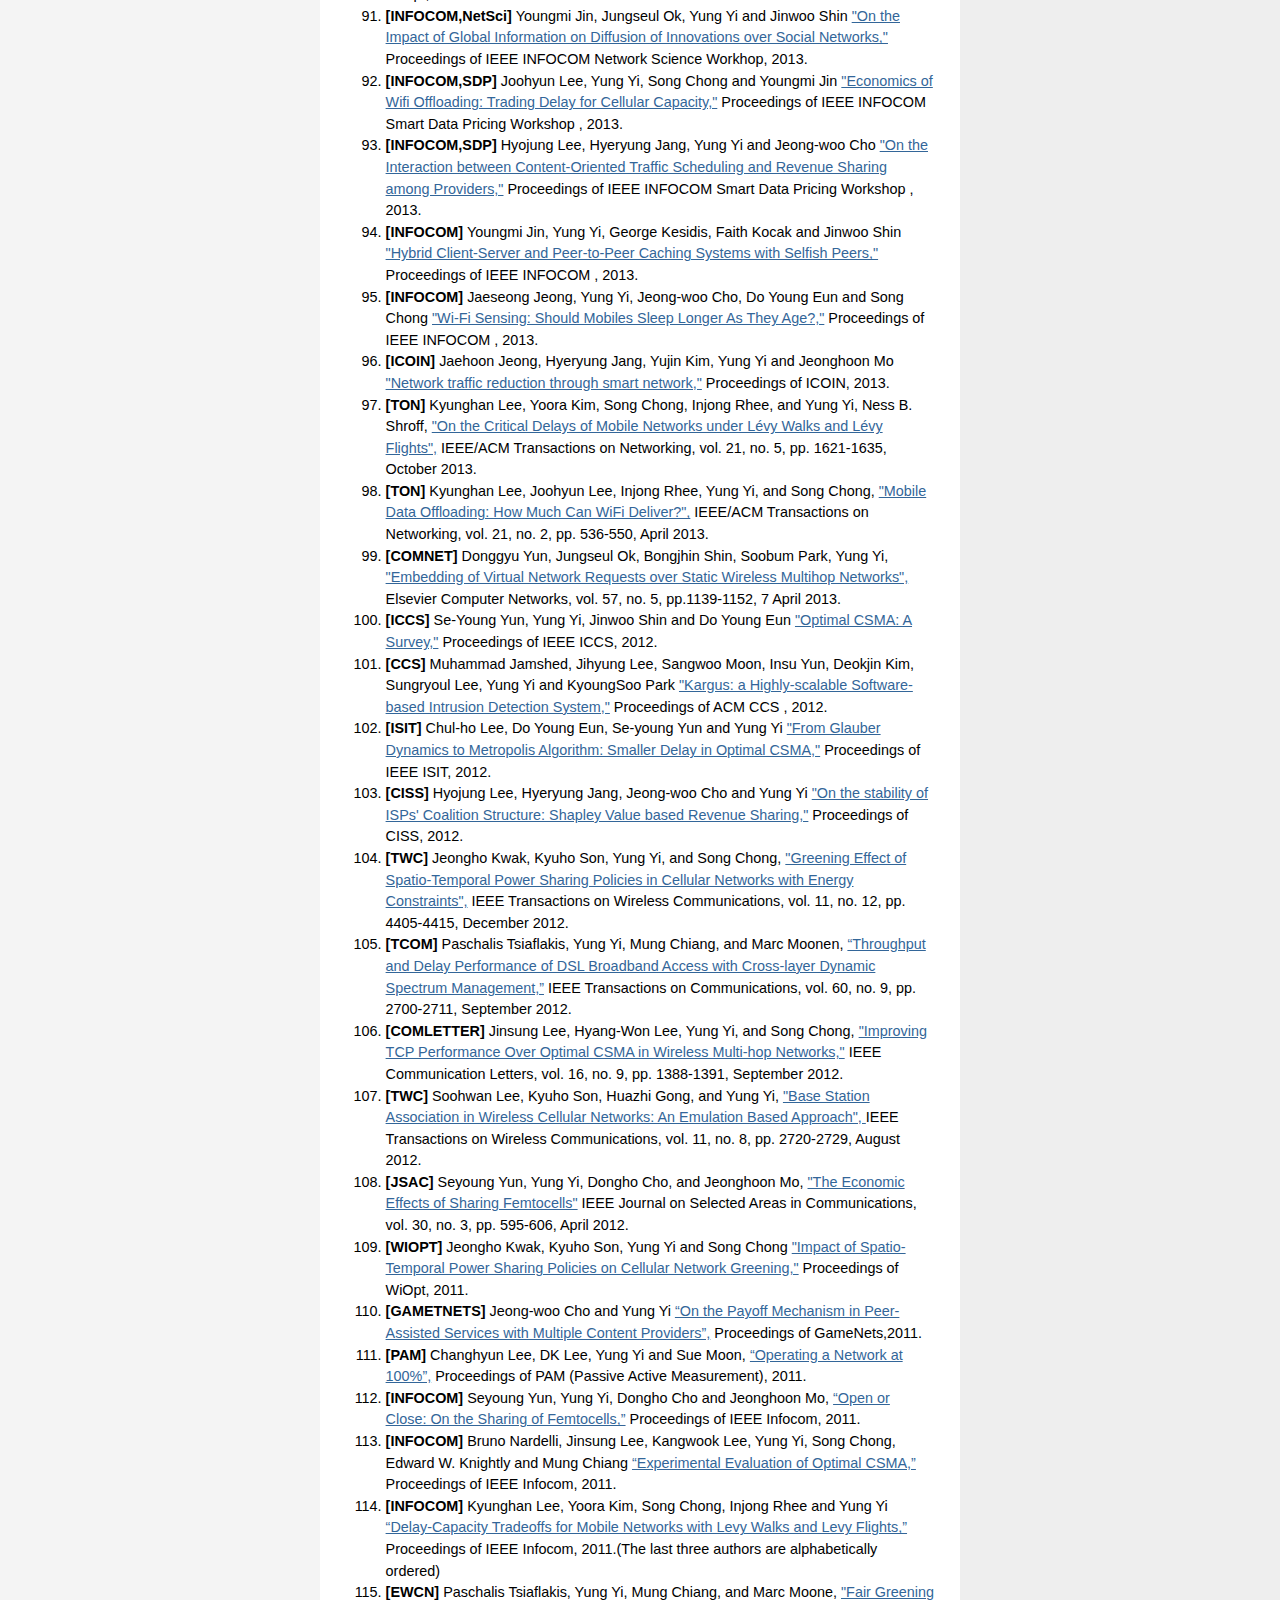
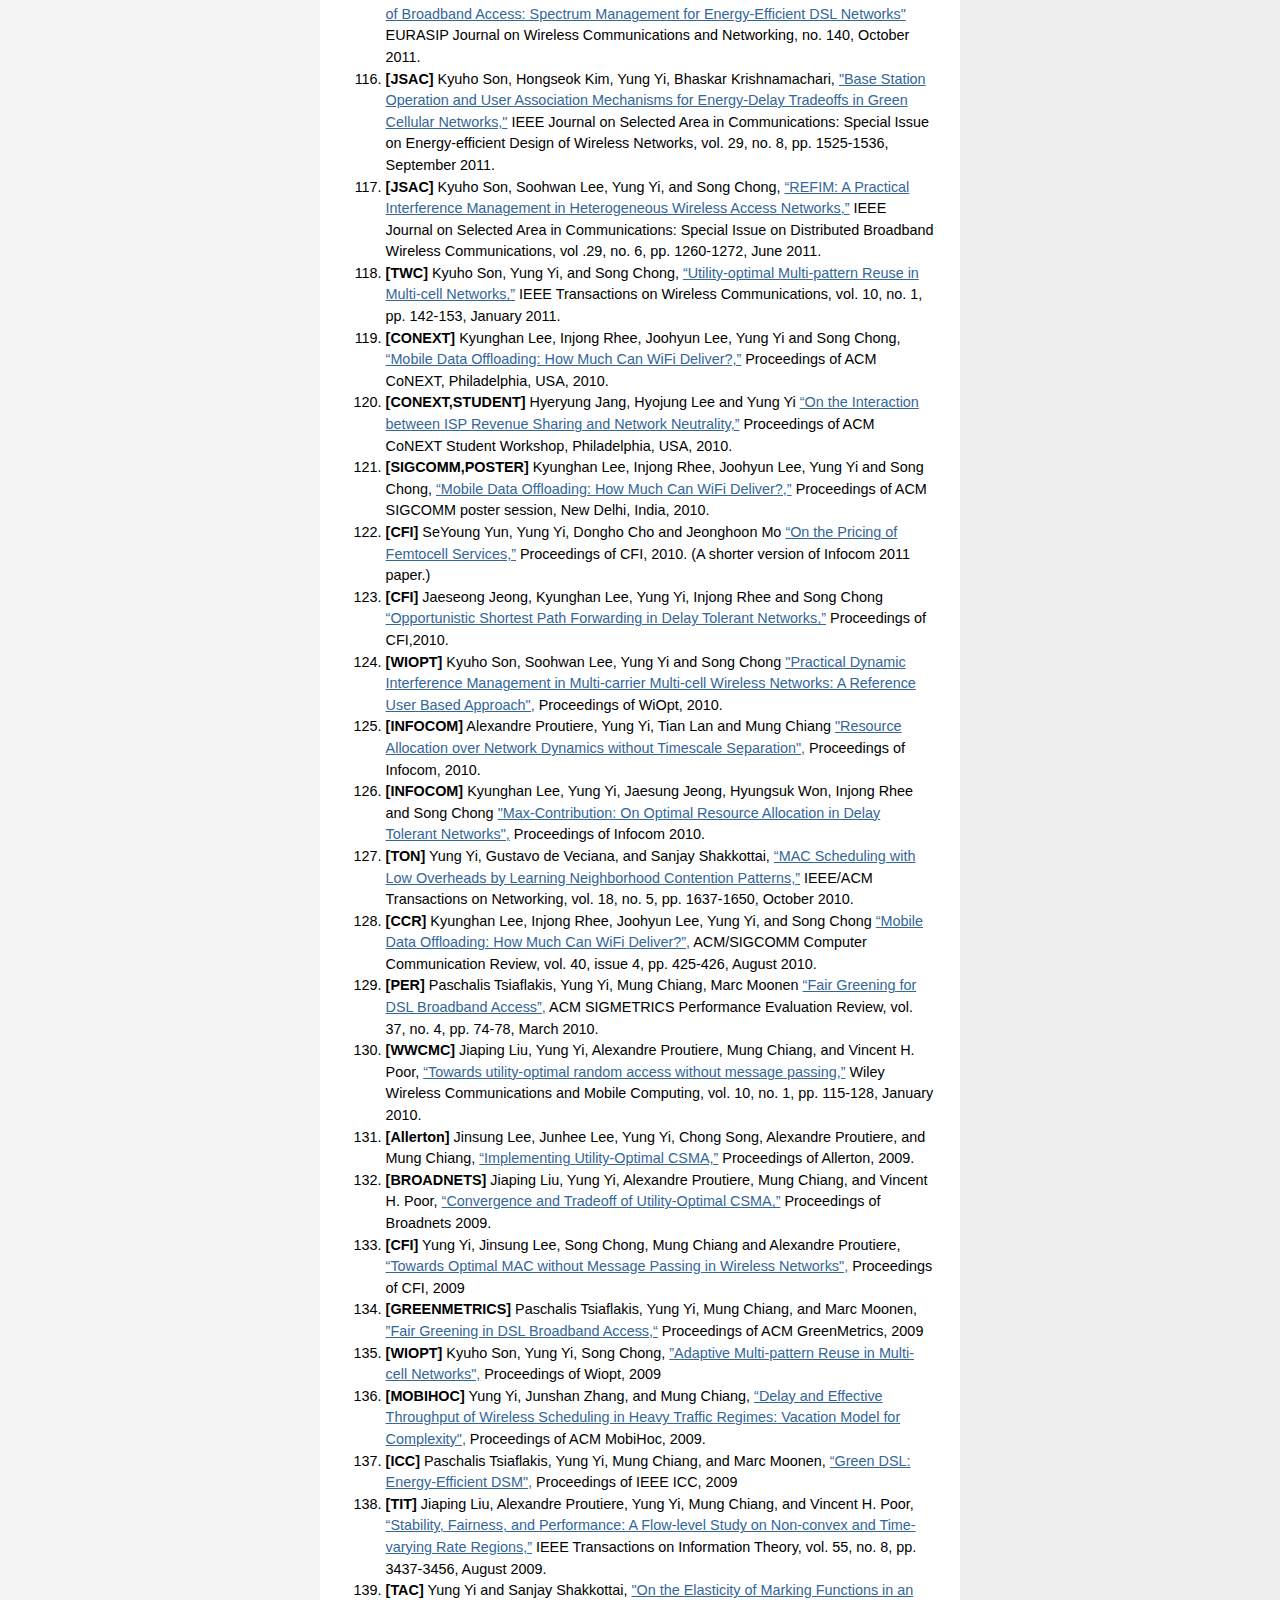
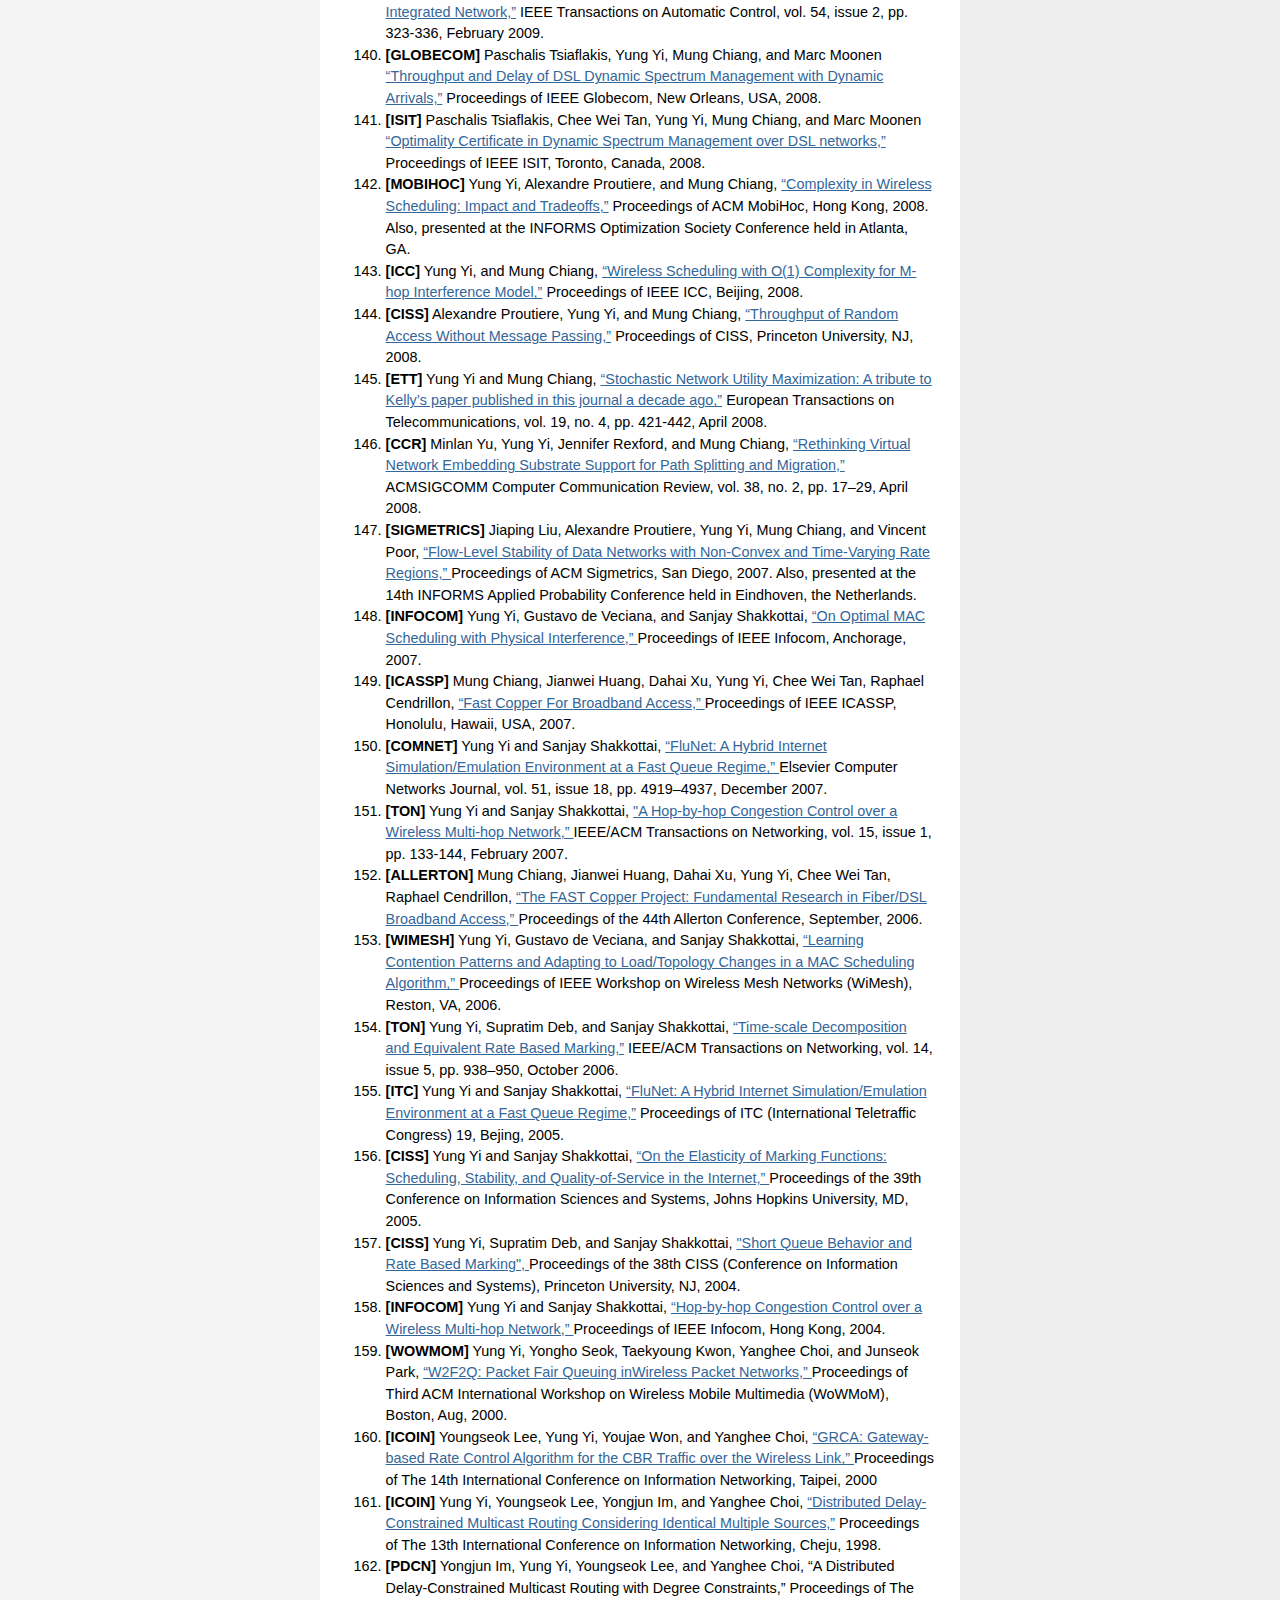
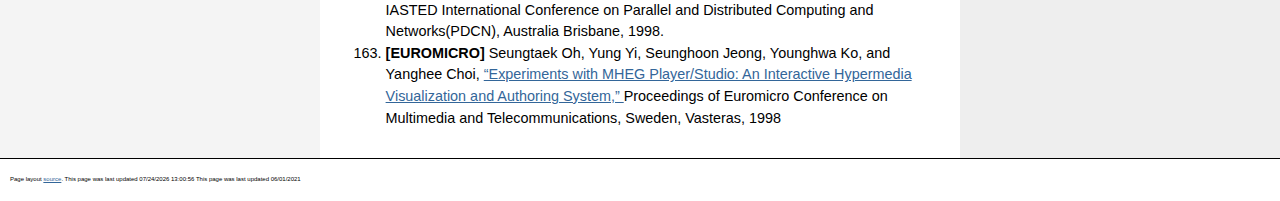
==== commit 74f388a2: ".." ====
--- a/index.html
+++ b/index.html
@@ -211,6 +211,29 @@
 <h3>Papers</h3>
 <ol>
 
+
+<li>      <b>[ISCA]</b> Hans Kasan, Gwangsun Kim, Yung Yi, and John Kim,
+
+            <a href="https://proceedings.mlr.press/v162/son22a.html">
+              ``Dynamic Global Adaptive Routing in High-radix Networks",</a>
+              Proceedings of International Symposium on Computer Architecture (ISCA).
+
+</li>
+
+    <li>      <b>[ICML]</b>    Kyunghwan Son, Junsu Kim, Yung Yi, and Jinwoo Shin,
+
+                <a href="https://proceedings.mlr.press/v162/son22a.html">
+                  ``Disentangling Sources of Risk for Distributional Multi-Agent Reinforcement Learning"</a>
+               Proceedings of ICML, 2022.
+    </li>
+
+  <li>  <b>[SIGMETRICS]</b> Suho Shin, Hoyong Choi, Yung Yi, and Jungseul Ok,
+    <a href="Publication/Conference/PowerofBonus_Sigmetrics_2022.pdf">
+      ``Power of Bonus in Pricing for Crowdsourcing''</a> Proceedings of ACM Sigmetrics, 2022.
+  </li>
+
+
+
   <li>  <b>[TMC]</b> Jinhwan Jung, Joonki Hong, and Yung Yi
     		<a href="Publication/Journal/2021_TMC_JH.pdf">
             ``On Self-configuring IoT with Dual Radios: A Cross-Layer Approach"</a>
@@ -221,21 +244,6 @@
           ``On Cost-efficient Learning of Data Dependency,"
   		IEEE/ACM Transactions on Networking, vol. 30, no. 3, pp. 1382--1394, Jun. 2022.
     </li>
-
-    <li>      <b>[ICML]</b>    Kyunghwan Son, Junsu Kim, Yung Yi, and Jinwoo Shin,
-
-                "Disentangling Sources of Risk for Distributional Multi-Agent Reinforcement Learning"
-               Proceedings of ICML, 2022.
-
-
-  <li>  <b>[SIGMETRICS]</b> Suho Shin, Hoyong Choi, Yung Yi, and Jungseul Ok,
-    <a href="Publication/Conference/PowerofBonus_Sigmetrics_2022.pdf">
-      ``Power of Bonus in Pricing for Crowdsourcing''</a> Proceedings of ACM Sigmetrics, 2022.
-  </li>
-
-
-
-
 
   <li>  <b>[MOBIHOC]</b> Sangwoo Moon, Sumyeong Ahn, Kyunghwan Son, Jinwoo Park, and Yung Yi,
     <a href="Publication/Conference/2021_Mobihoc_NeuroDCF.pdf">
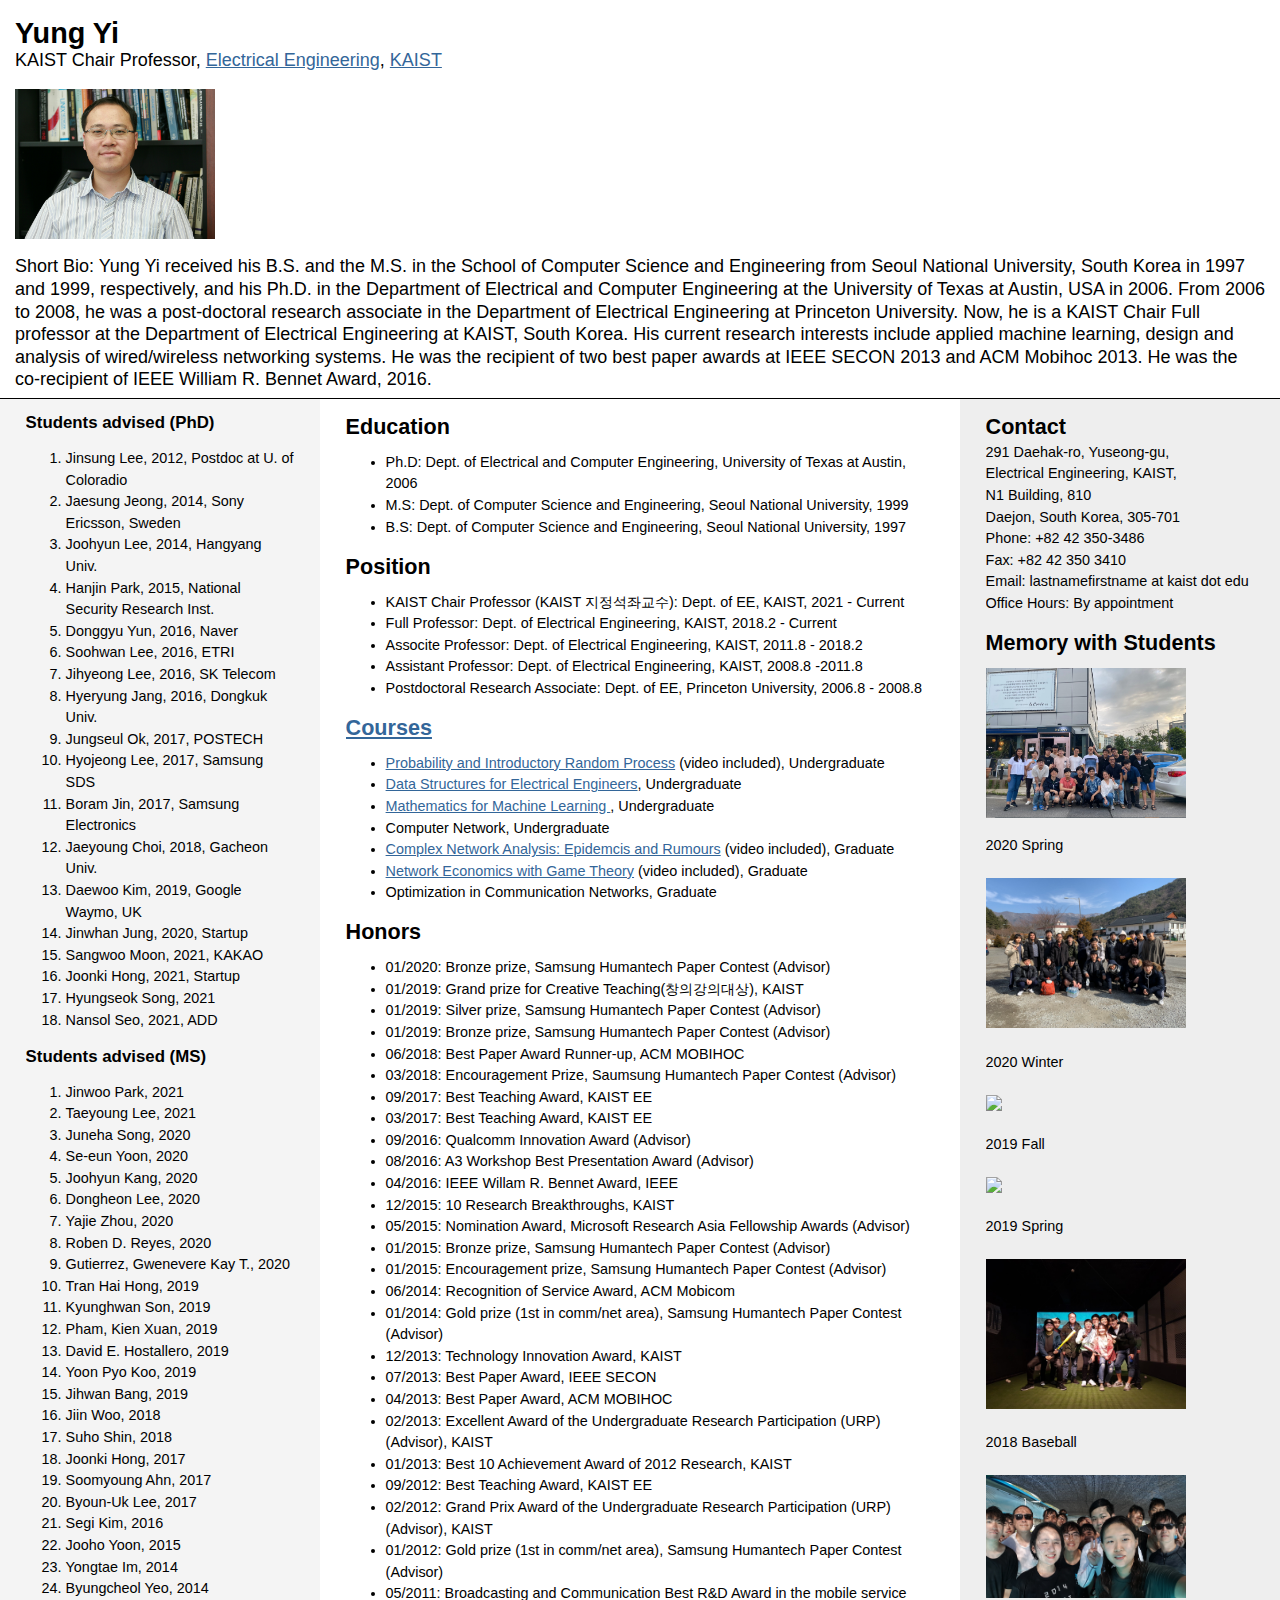
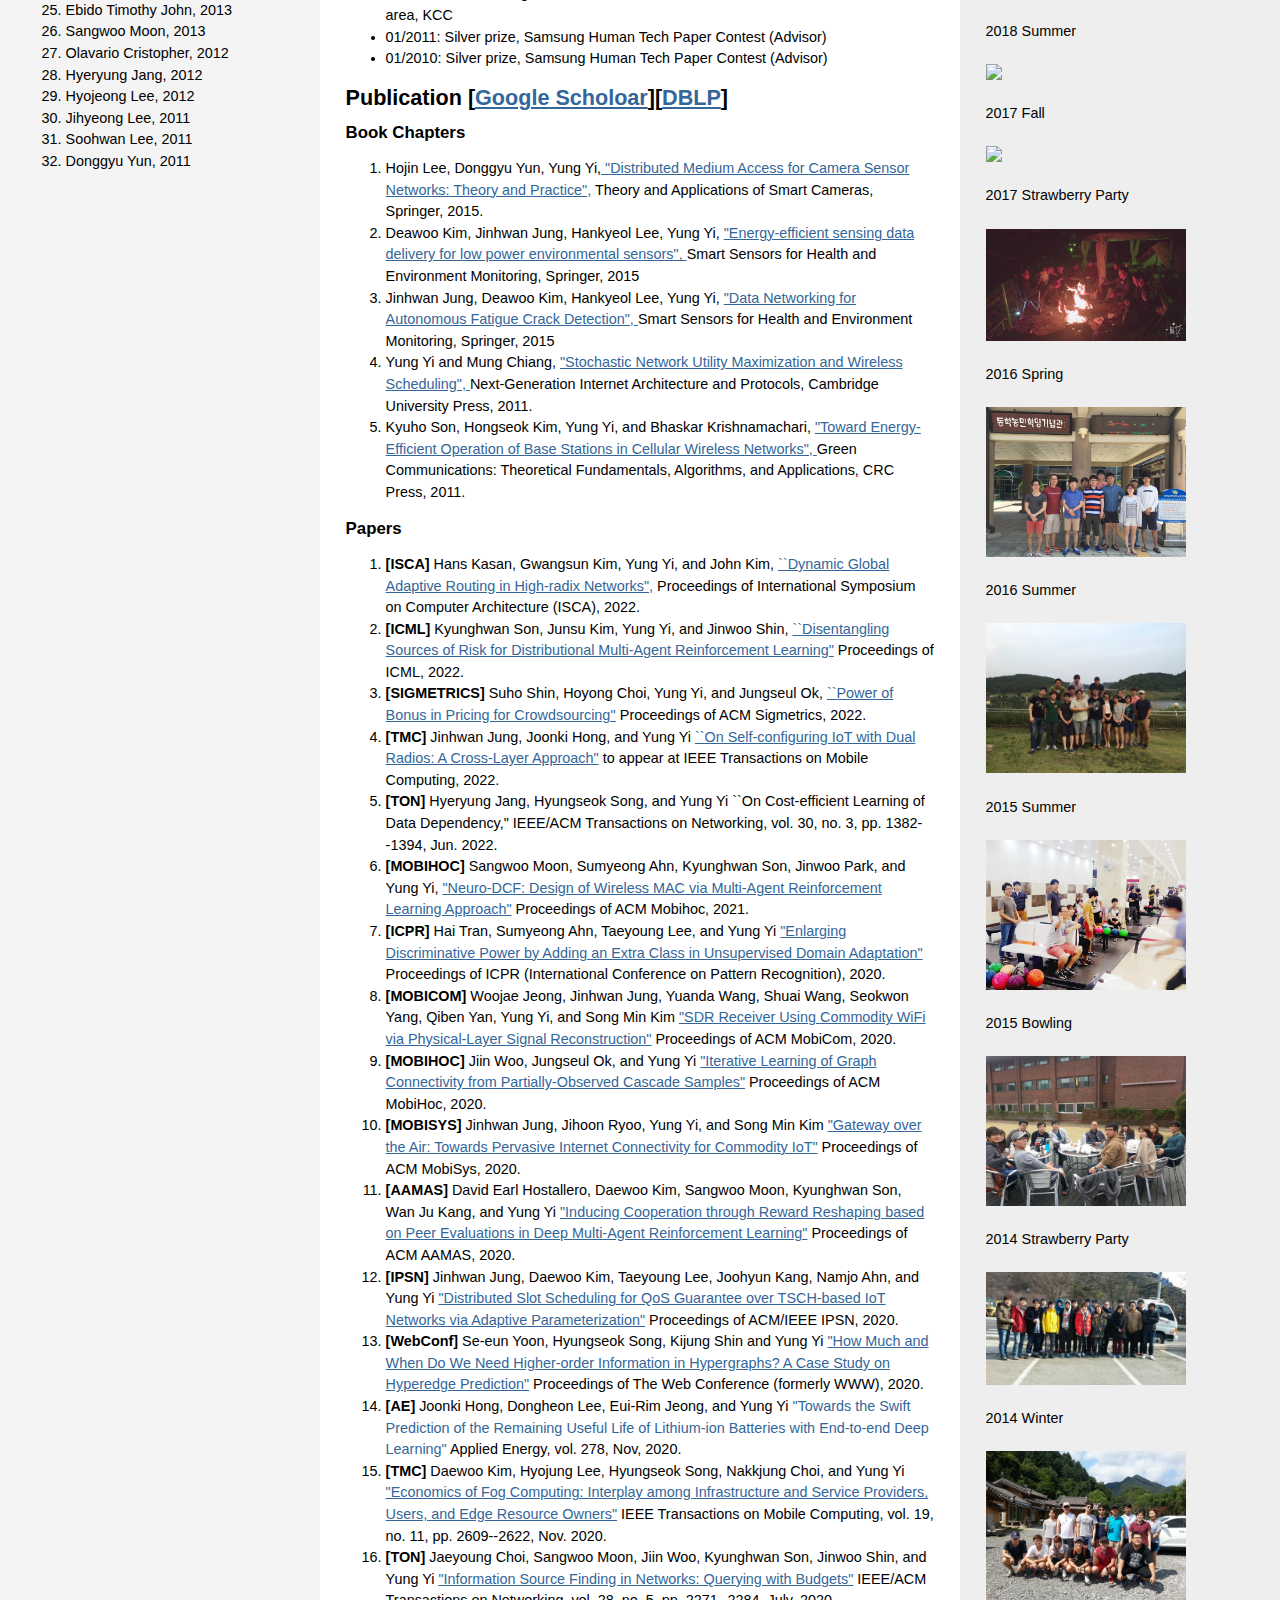
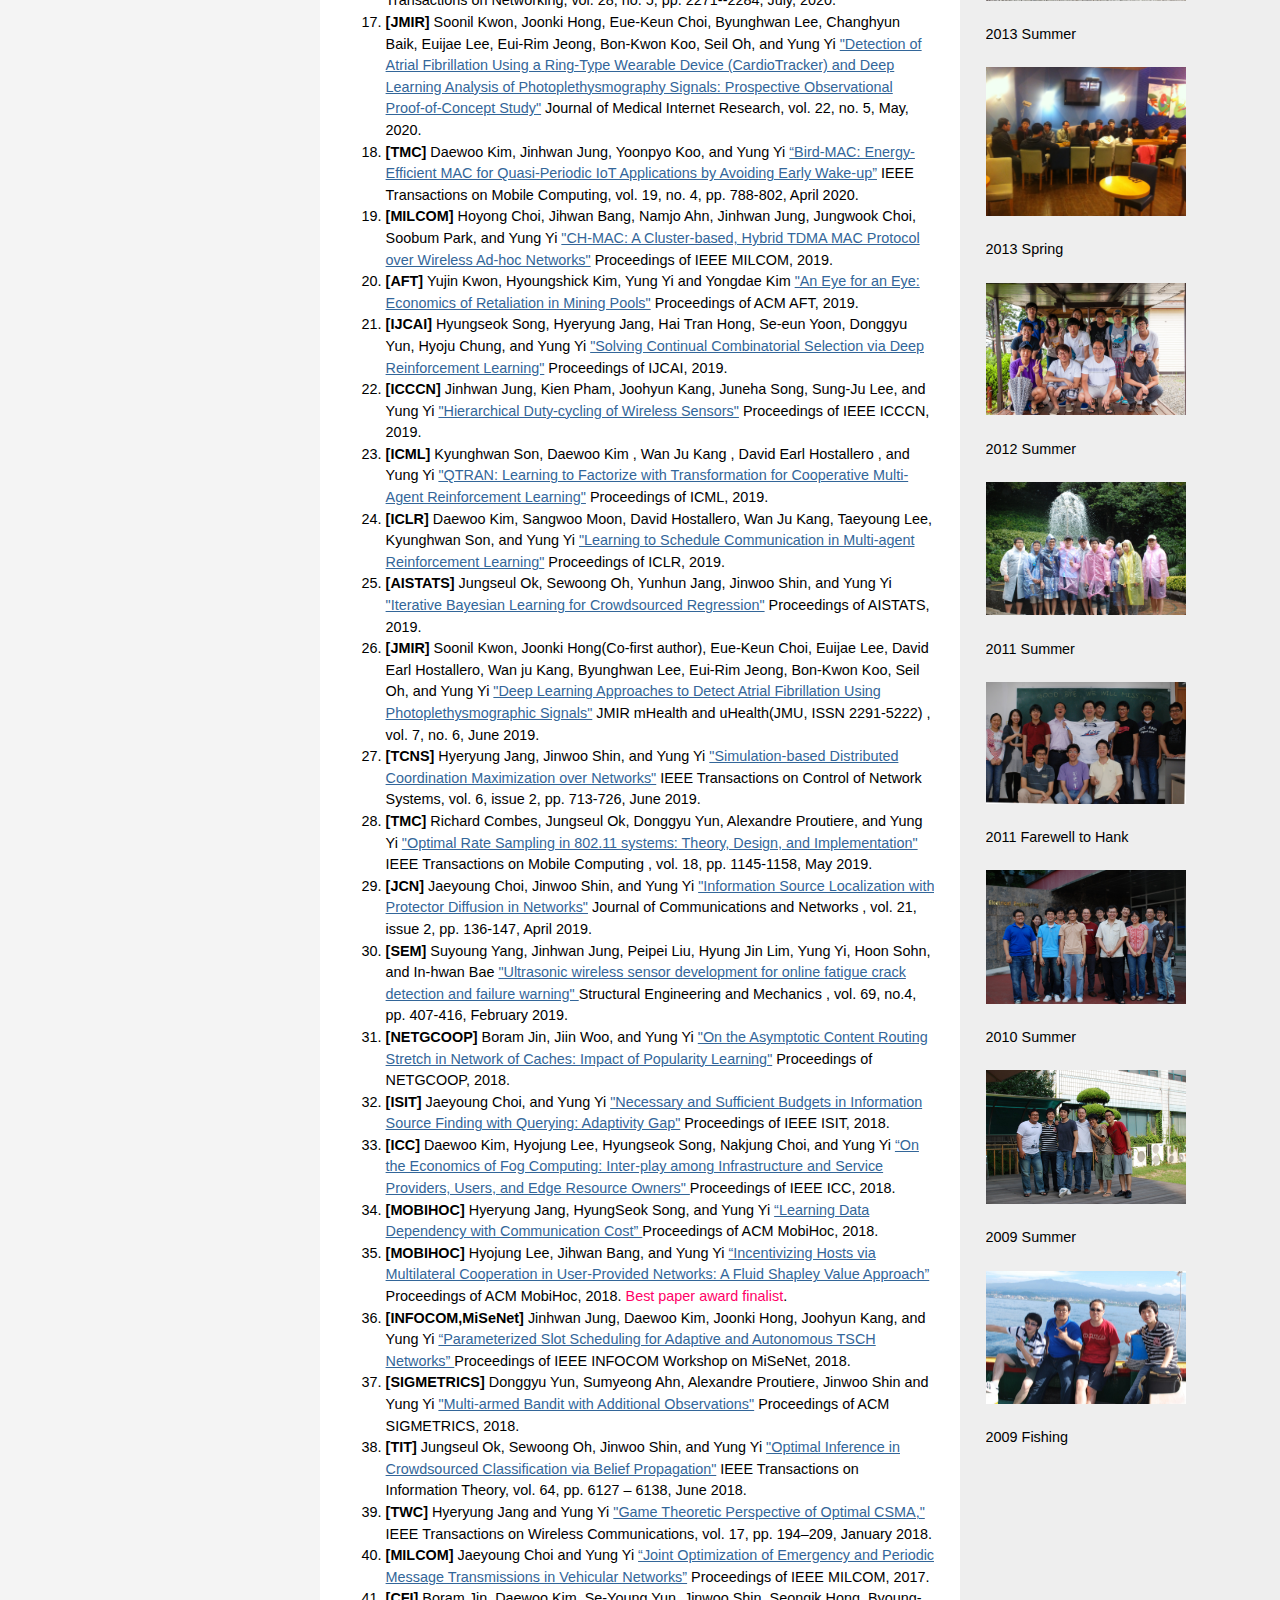
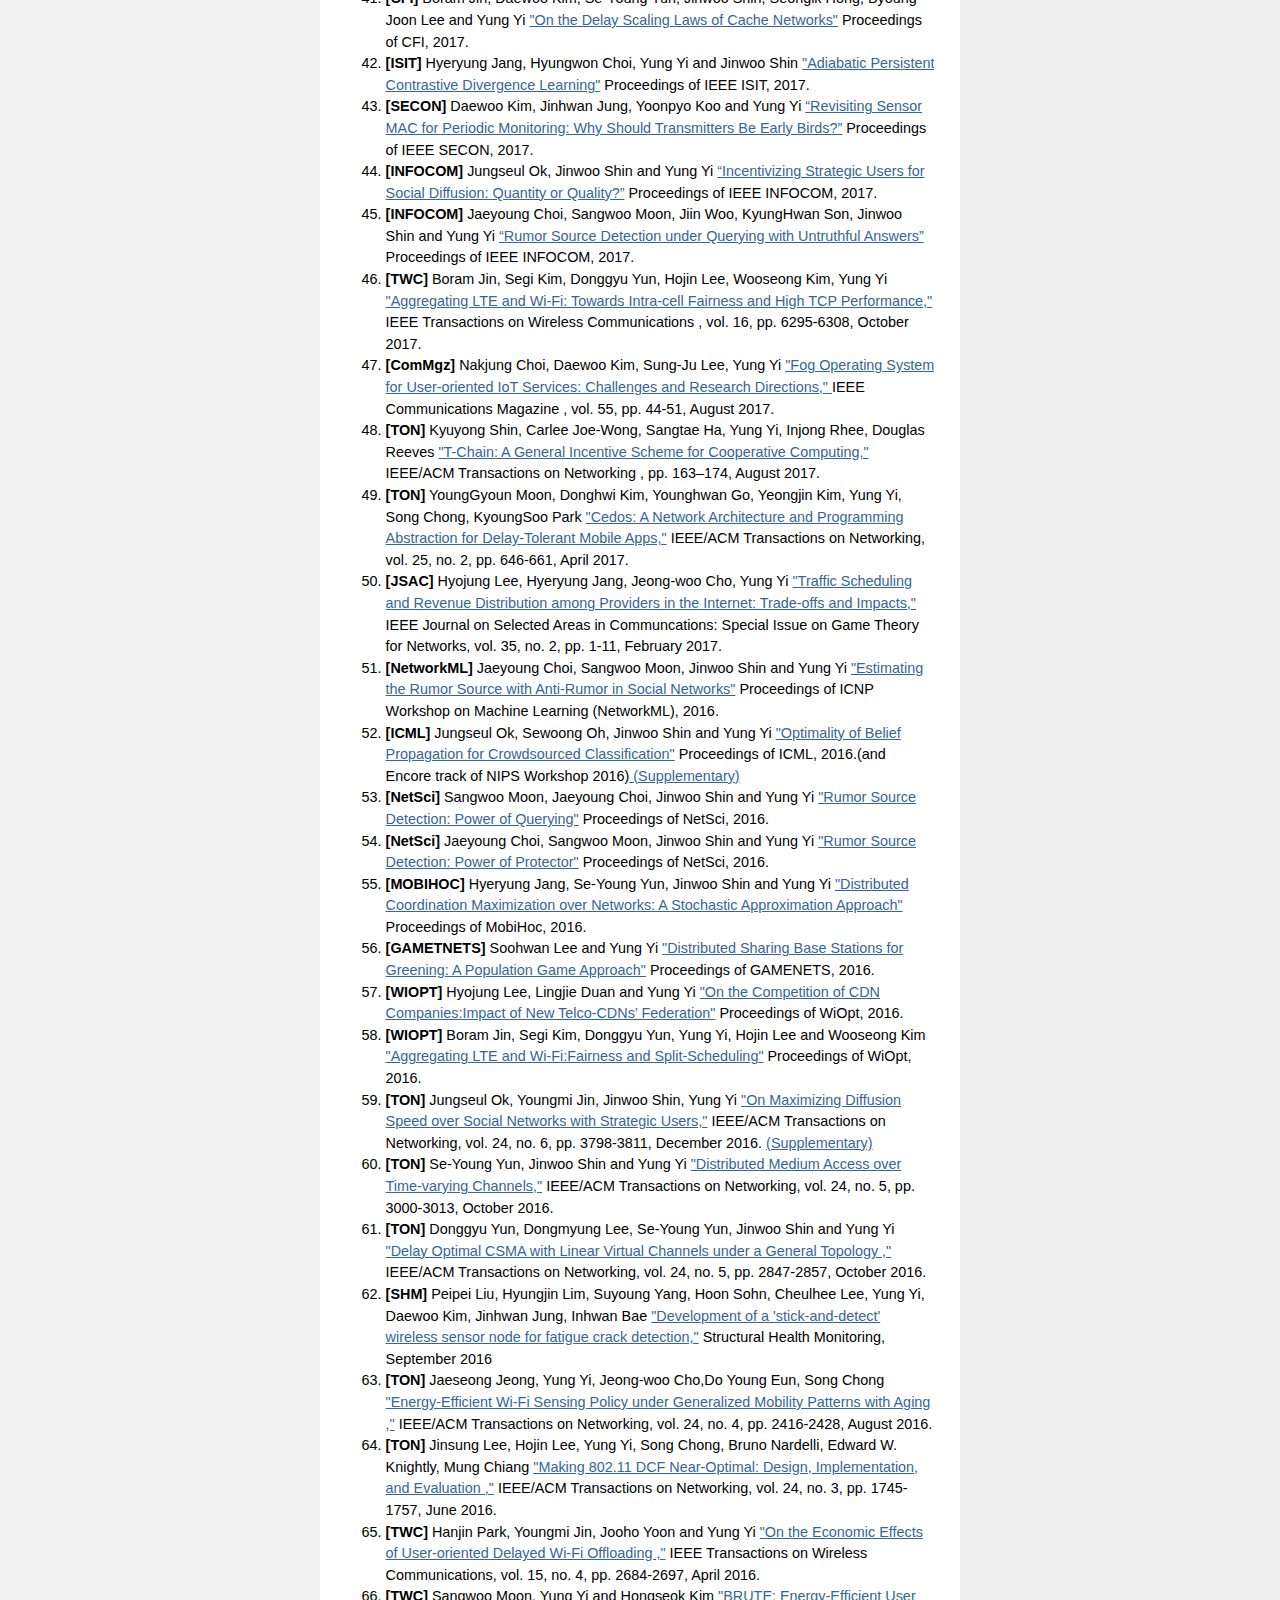
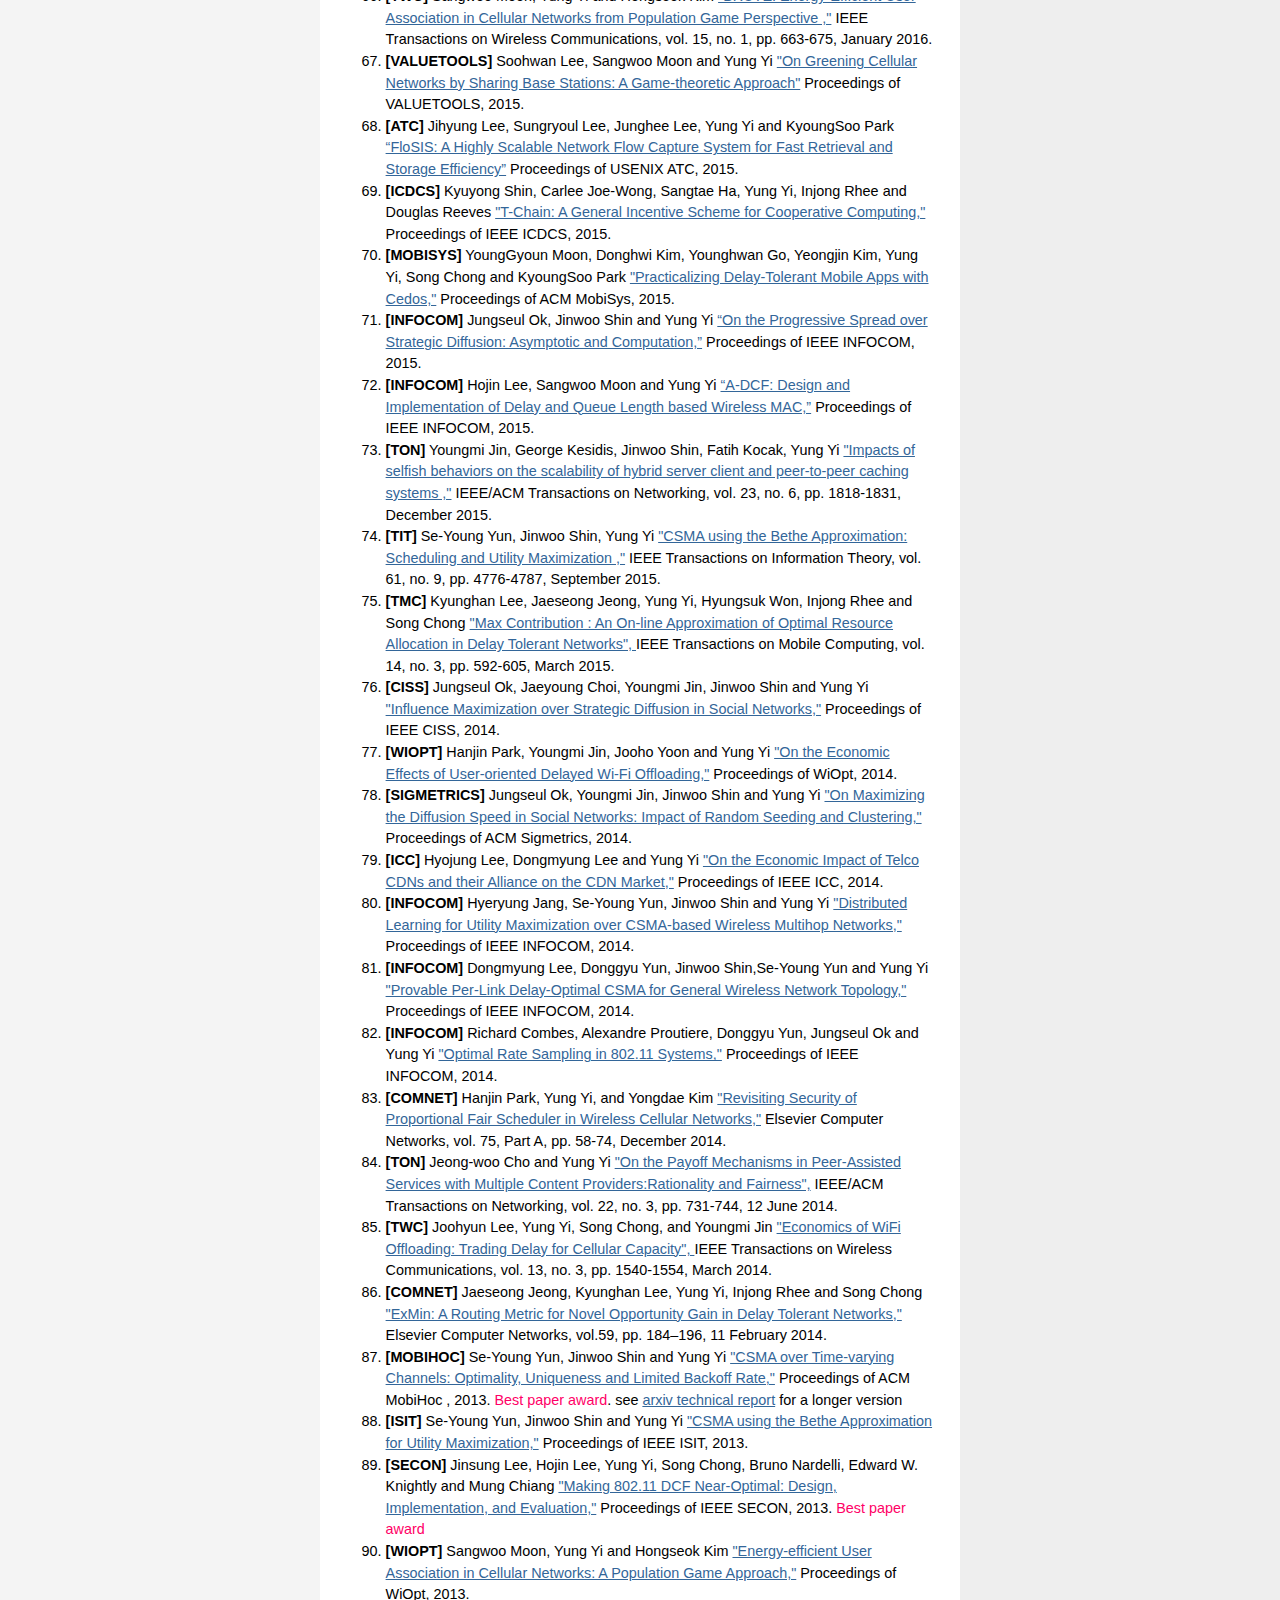
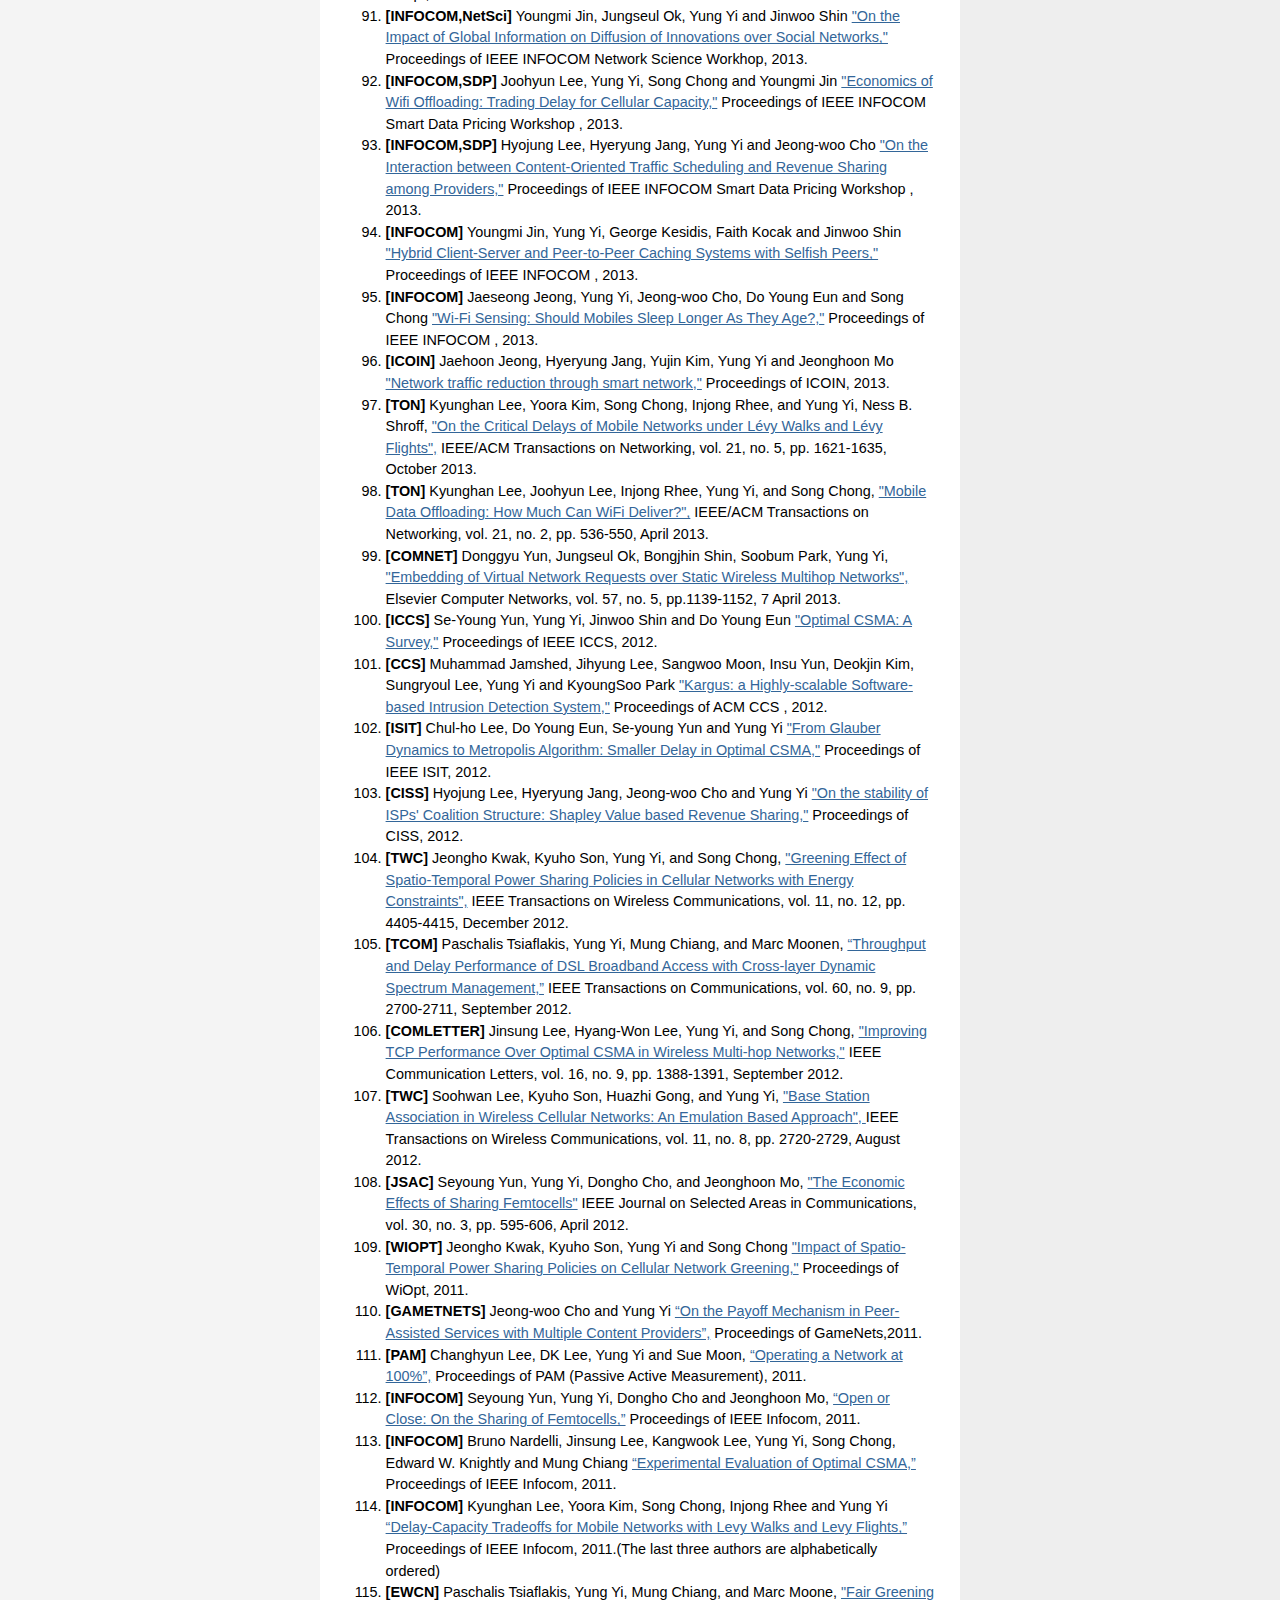
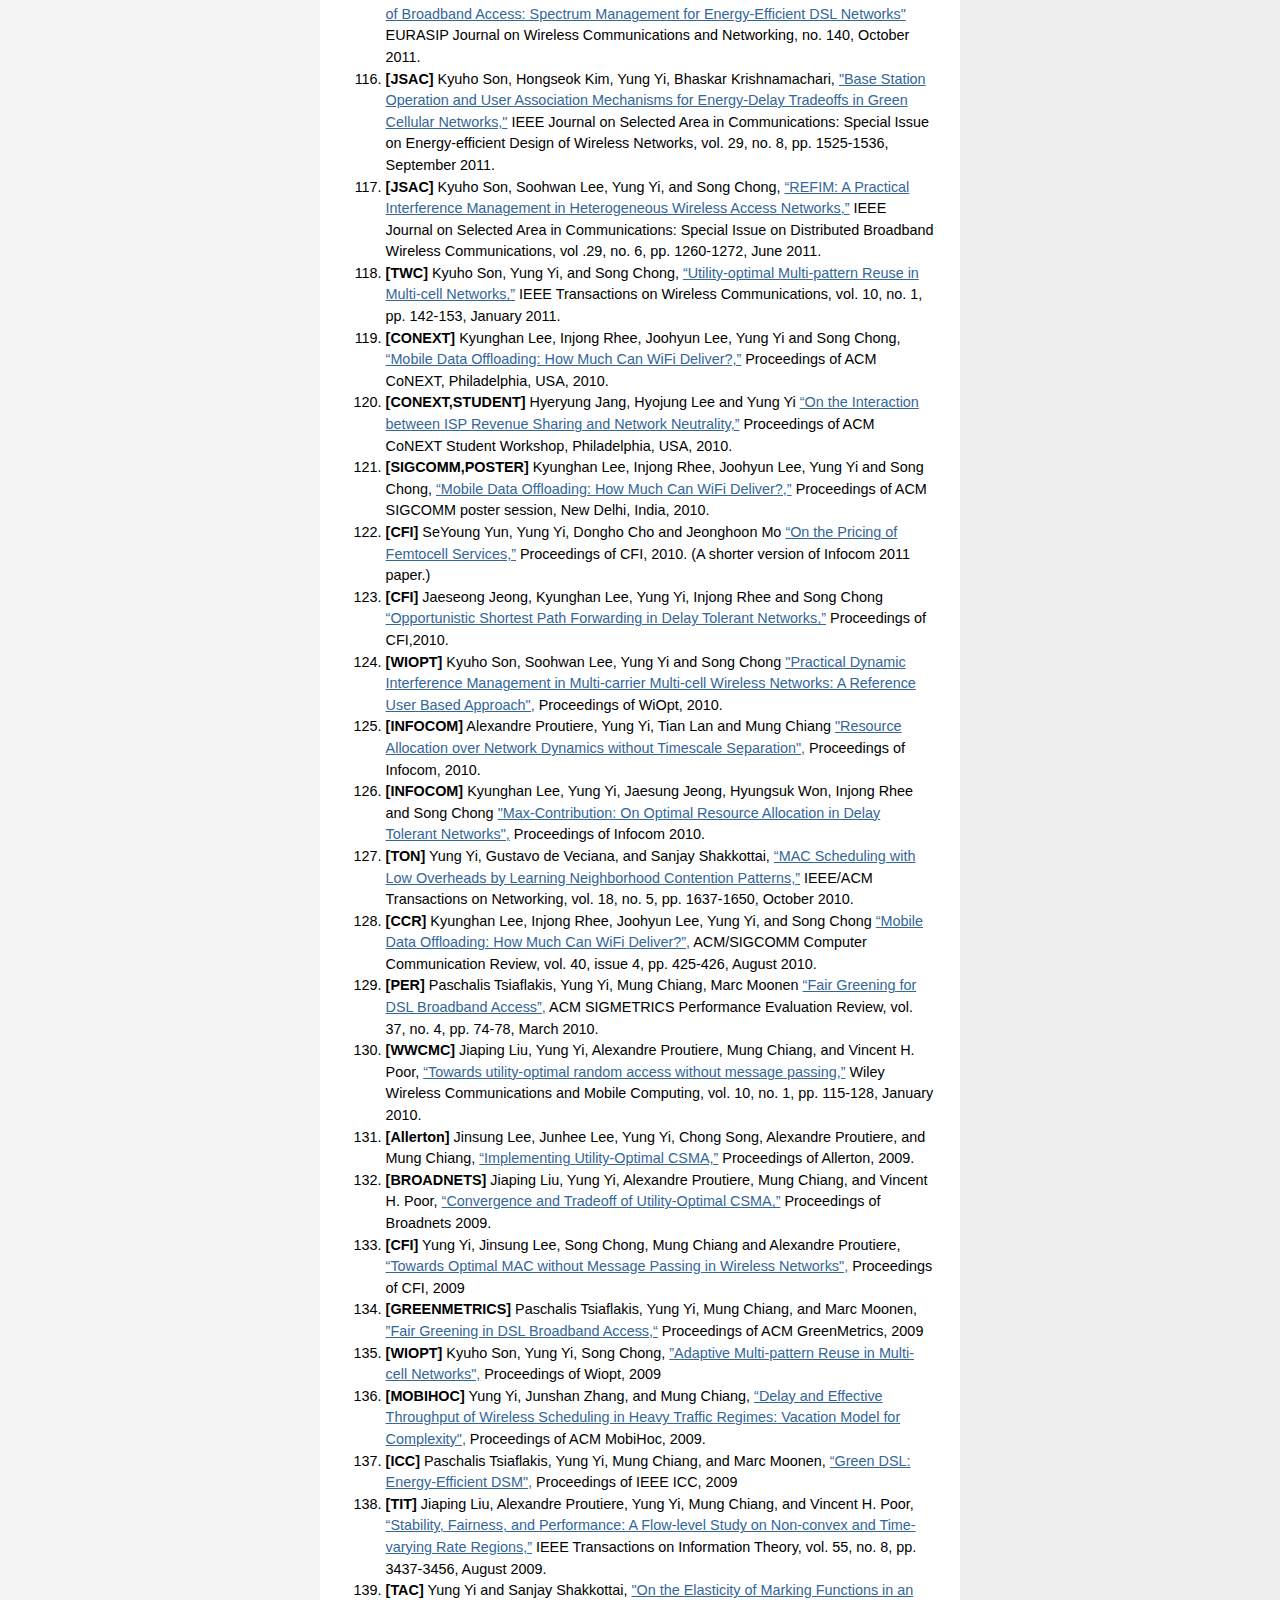
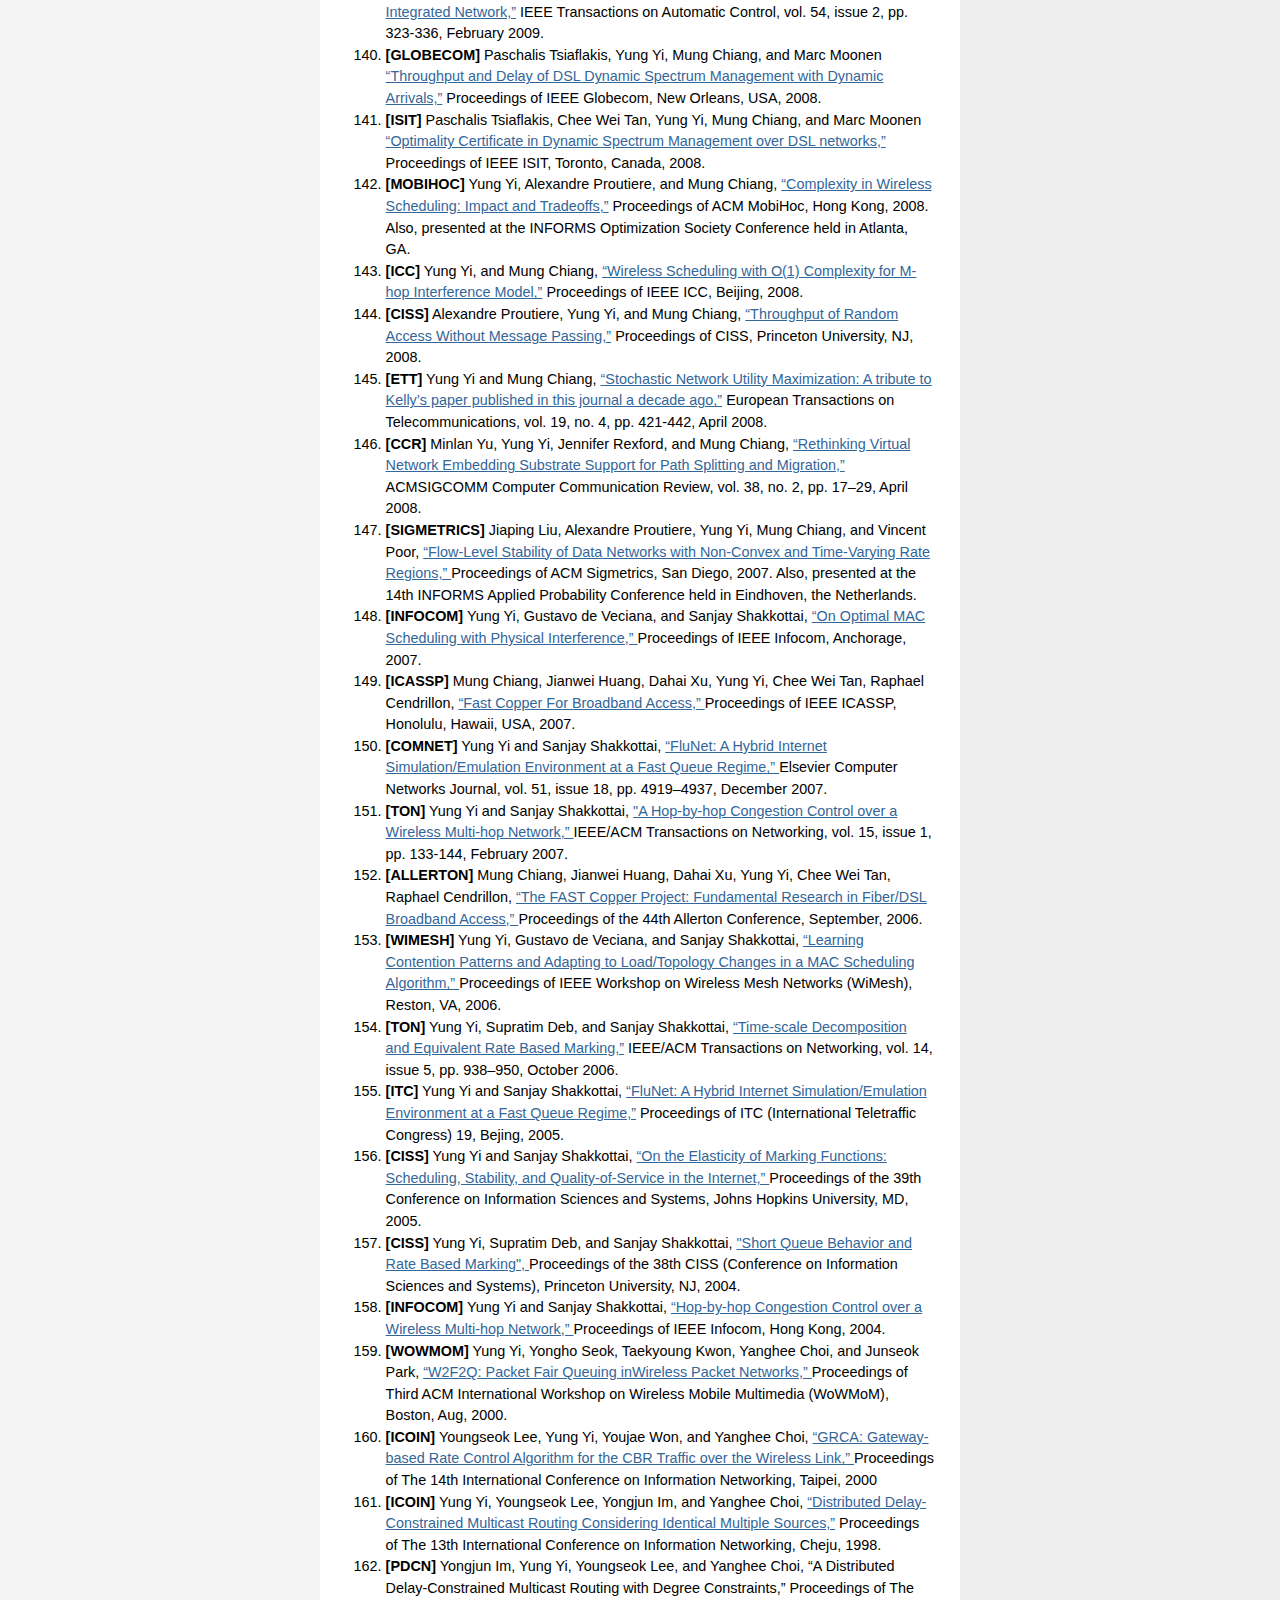
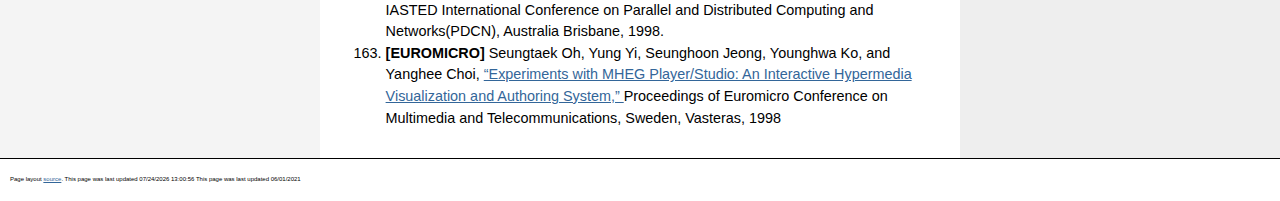
==== commit c60c910a: ".." ====
--- a/index.html
+++ b/index.html
@@ -214,9 +214,9 @@
 
 <li>      <b>[ISCA]</b> Hans Kasan, Gwangsun Kim, Yung Yi, and John Kim,
 
-            <a href="https://proceedings.mlr.press/v162/son22a.html">
+            <a href="">
               ``Dynamic Global Adaptive Routing in High-radix Networks",</a>
-              Proceedings of International Symposium on Computer Architecture (ISCA).
+              Proceedings of International Symposium on Computer Architecture (ISCA), 2022.
 
 </li>
 
